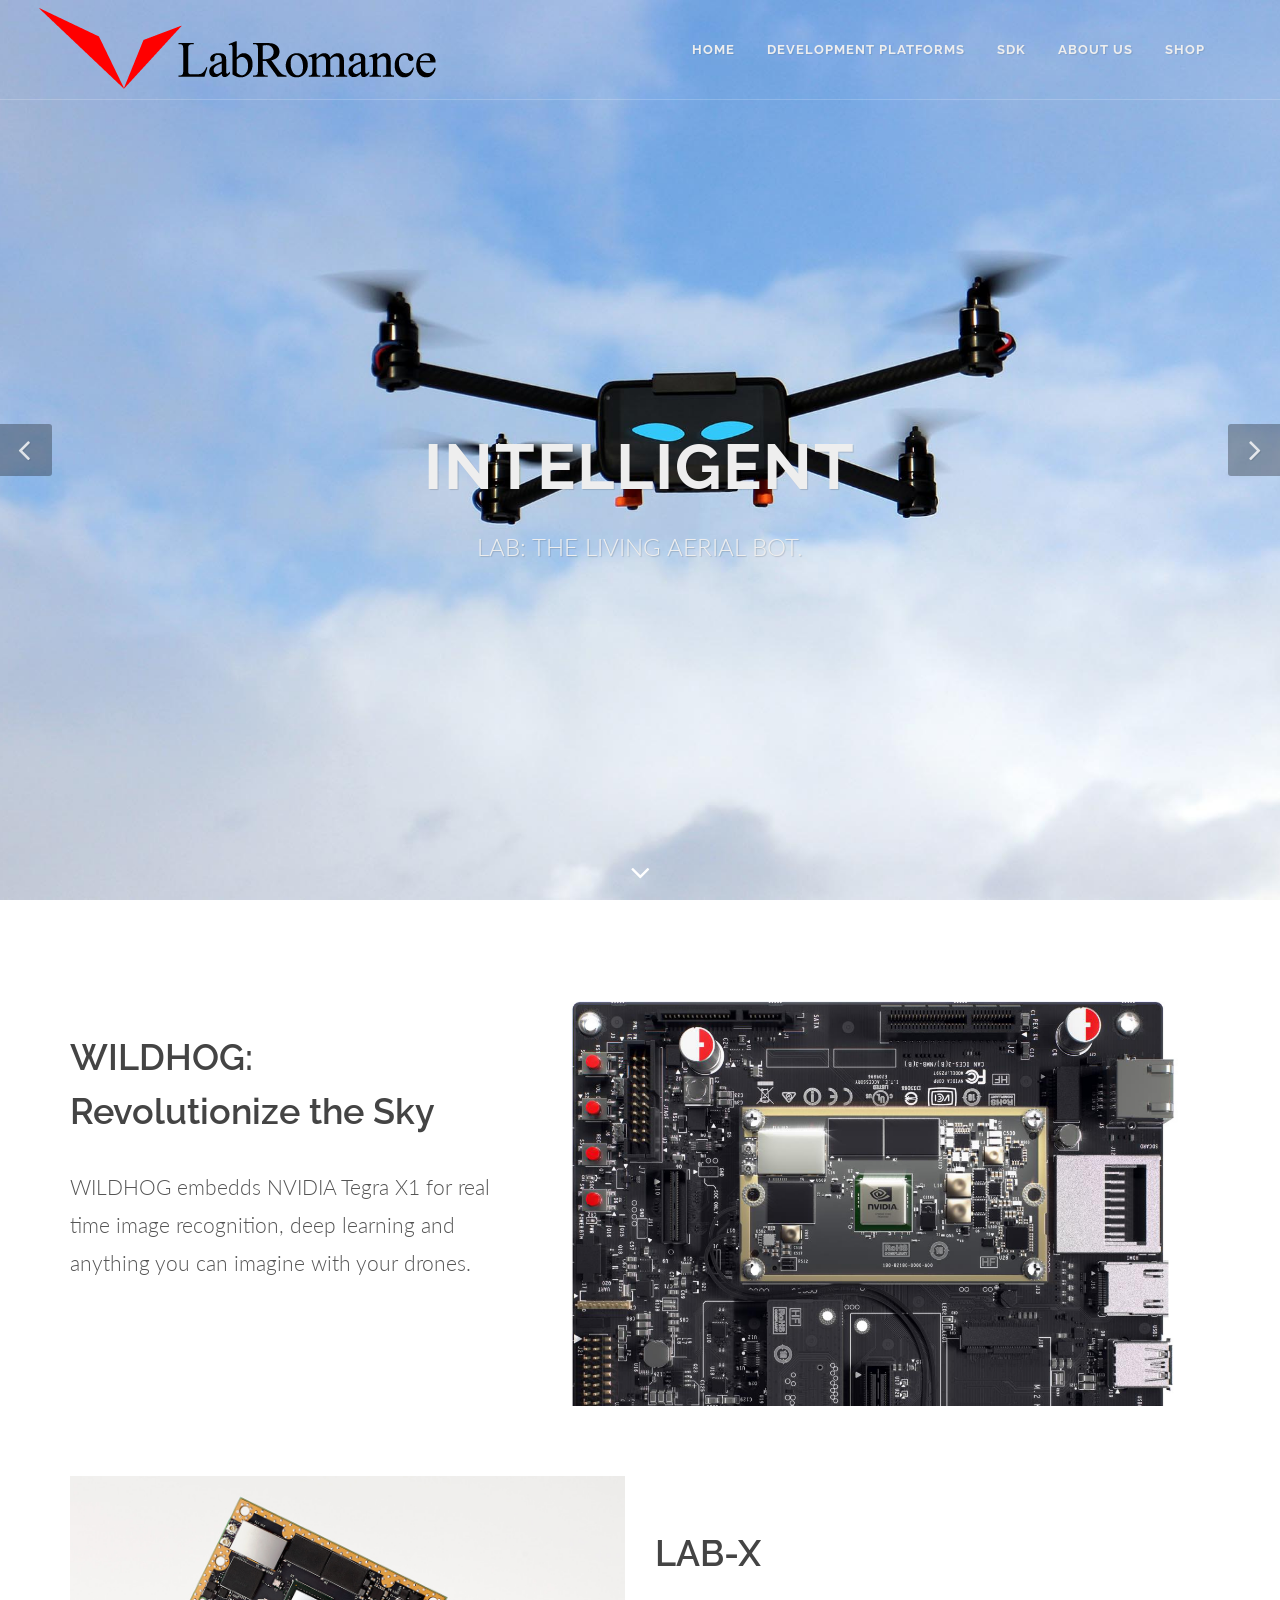
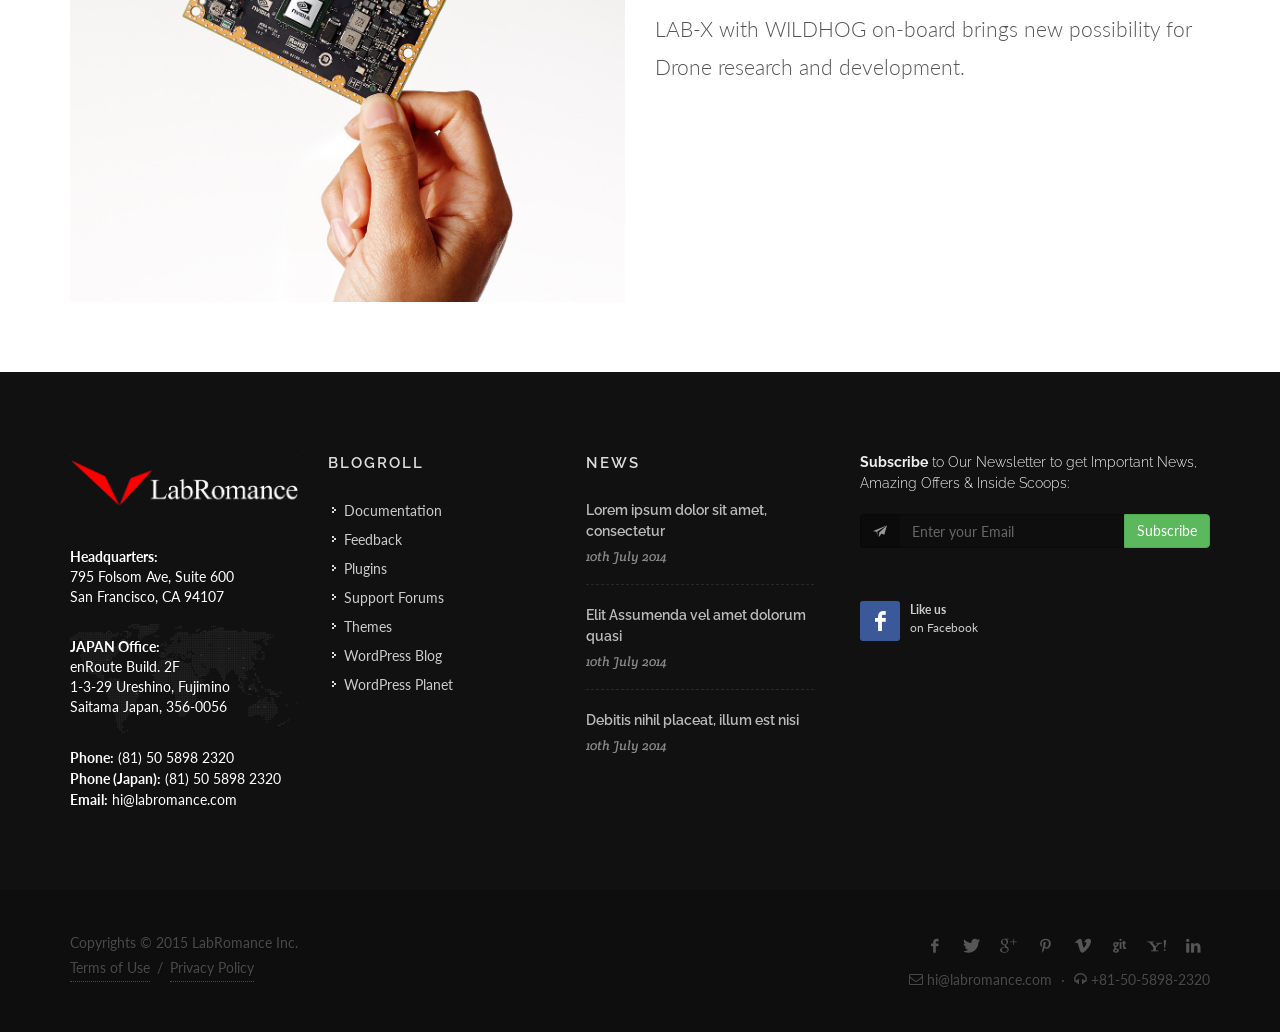
==== HTML/index.html @ 4b34b9bb "Merge pull request #4 from yankailab/master Master" ====
<!DOCTYPE html>
<html dir="ltr" lang="en-US">
<head>

	<meta http-equiv="content-type" content="text/html; charset=utf-8" />
	<meta name="author" content="LabRomance" />

	<!-- Stylesheets
	============================================= -->
	<link href="http://fonts.googleapis.com/css?family=Lato:300,400,400italic,600,700|Raleway:300,400,500,600,700|Crete+Round:400italic" rel="stylesheet" type="text/css" />
	<link rel="stylesheet" href="css/bootstrap.css" type="text/css" />
	<link rel="stylesheet" href="style.css" type="text/css" />
	<link rel="stylesheet" href="css/dark.css" type="text/css" />
	<link rel="stylesheet" href="css/font-icons.css" type="text/css" />
	<link rel="stylesheet" href="css/animate.css" type="text/css" />
	<link rel="stylesheet" href="css/magnific-popup.css" type="text/css" />

	<link rel="stylesheet" href="css/responsive.css" type="text/css" />
	<meta name="viewport" content="width=device-width, initial-scale=1" />
	<!--[if lt IE 9]>
		<script src="http://css3-mediaqueries-js.googlecode.com/svn/trunk/css3-mediaqueries.js"></script>
	<![endif]-->

	<!-- Here goes your colors.css
	============================================= -->
	<link rel="stylesheet" href="css/colors.css" type="text/css" />

	<!-- External JavaScripts
	============================================= -->
	<script type="text/javascript" src="js/jquery.js"></script>
	<script type="text/javascript" src="js/plugins.js"></script>

	<!-- Document Title
	============================================= -->
	<title>LabRomance</title>

</head>

<body class="stretched">

	<!-- Document Wrapper
	============================================= -->
	<div id="wrapper" class="clearfix">

		<!-- Header
		============================================= -->
		<header id="header" class="transparent-header full-header" data-sticky-class="not-dark">

			<div id="header-wrap">

				<div class="container clearfix">

					<div id="primary-menu-trigger"><i class="icon-reorder"></i></div>

					<!-- Logo
					============================================= -->
					<div id="logo">
						<a href="index.html" class="standard-logo" data-dark-logo="images/logo.png"><img src="images/logo.png" alt="LabRomance"></a>
						<a href="index.html" class="retina-logo" data-dark-logo="images/logo@2x.png"><img src="images/logo@2x.png" alt="LabRomance"></a>
					</div><!-- #logo end -->

					<!-- Primary Navigation
					============================================= -->
					<nav id="primary-menu" class="dark">
						<ul>
							<li class="current"><a href="index.html"><div>Home</div></a>
							</li>
							<li><a href="platform.html"><div>Development Platforms</div></a>
								<ul>
									<li><a href="wildhog.html"><div>WILDHOG</div></a>
									</li>
									<li><a href="labx.html"><div>LAB-X</div></a>
									</li>
									<li><a href="lab.html"><div>LAB</div></a>
									</li>
									<li><a href="zionpg.html"><div>Zion PG</div></a>
									</li>
								</ul>
							</li>
							<li><a href="sdk.html"><div>SDK</div></a>
							</li>
							<li><a href="about.html"><div>About us</div></a>
							</li>
							<li><a href="shop.html"><div>Shop</div></a>
							</li>							
						</ul>
					</nav><!-- #primary-menu end -->

				</div>

			</div>

		</header><!-- #header end -->

		<section id="slider" class="slider-parallax swiper_wrapper full-screen clearfix">

			<div class="swiper-container swiper-parent">
				<div class="swiper-wrapper">
					<div class="swiper-slide dark" style="background-image: url('images/img/lab.jpg');">
						<div class="container clearfix">
							<div class="slider-caption slider-caption-center">
								<h2 data-caption-animate="fadeInUp">Intelligent</h2>
								<p data-caption-animate="fadeInUp" data-caption-delay="200">LAB: THE LIVING AERIAL BOT.</p>
							</div>
						</div>
					</div>
					<div class="swiper-slide dark">
						<div class="container clearfix">
							<div class="slider-caption slider-caption-center">
								<h2 data-caption-animate="fadeInUp">Beautifully Flexible</h2>
								<p data-caption-animate="fadeInUp" data-caption-delay="200">Looks beautiful &amp; ultra-sharp on Retina Screen Displays. Powerful Layout with Responsive functionality that can be adapted to any screen size.</p>
							</div>
						</div>
						<div class="video-wrap">
							<video id="slide-video" poster="images/videos/explore.jpg" preload="auto" loop autoplay muted>
								<source src='images/videos/explore.webm' type='video/webm' />
								<source src='images/videos/explore.mp4' type='video/mp4' />
							</video>
							<div class="video-overlay" style="background-color: rgba(0,0,0,0.55);"></div>
						</div>
					</div>
					<div class="swiper-slide" style="background-image: url('images/img/agr.jpg'); background-position: center top;">
						<div class="container clearfix">
							<div class="slider-caption">
								<h2 data-caption-animate="fadeInUp">Chemical Spray Solution</h2>
								<p data-caption-animate="fadeInUp" data-caption-delay="200">Compact size professional chemical spray copters finally come.</p>
							</div>
						</div>
					</div>
				</div>
				<div id="slider-arrow-left"><i class="icon-angle-left"></i></div>
				<div id="slider-arrow-right"><i class="icon-angle-right"></i></div>
			</div>

			<script>
				jQuery(document).ready(function($){
					var swiperSlider = new Swiper('.swiper-parent',{
						paginationClickable: false,
						slidesPerView: 1,
						grabCursor: true,
						loop: true,
						onSwiperCreated: function(swiper){
							$('[data-caption-animate]').each(function(){
								var $toAnimateElement = $(this);
								var toAnimateDelay = $(this).attr('data-caption-delay');
								var toAnimateDelayTime = 0;
								if( toAnimateDelay ) { toAnimateDelayTime = Number( toAnimateDelay ) + 750; } else { toAnimateDelayTime = 750; }
								if( !$toAnimateElement.hasClass('animated') ) {
									$toAnimateElement.addClass('not-animated');
									var elementAnimation = $toAnimateElement.attr('data-caption-animate');
									setTimeout(function() {
										$toAnimateElement.removeClass('not-animated').addClass( elementAnimation + ' animated');
									}, toAnimateDelayTime);
								}
							});
							SEMICOLON.slider.swiperSliderMenu();
						},
						onSlideChangeStart: function(swiper){
							$('[data-caption-animate]').each(function(){
								var $toAnimateElement = $(this);
								var elementAnimation = $toAnimateElement.attr('data-caption-animate');
								$toAnimateElement.removeClass('animated').removeClass(elementAnimation).addClass('not-animated');
							});
							SEMICOLON.slider.swiperSliderMenu();
						},
						onSlideChangeEnd: function(swiper){
							$('#slider').find('.swiper-slide').each(function(){
								if($(this).find('video').length > 0) { $(this).find('video').get(0).pause(); }
								if($(this).find('.yt-bg-player').length > 0) { $(this).find('.yt-bg-player').pauseYTP(); }
							});
							$('#slider').find('.swiper-slide:not(".swiper-slide-active")').each(function(){
								if($(this).find('video').length > 0) {
									if($(this).find('video').get(0).currentTime != 0 ) $(this).find('video').get(0).currentTime = 0;
								}
								if($(this).find('.yt-bg-player').length > 0) {
									$(this).find('.yt-bg-player').getPlayer().seekTo( $(this).find('.yt-bg-player').attr('data-start') );
								}
							});
							if( $('#slider').find('.swiper-slide.swiper-slide-active').find('video').length > 0 ) { $('#slider').find('.swiper-slide.swiper-slide-active').find('video').get(0).play(); }
							if( $('#slider').find('.swiper-slide.swiper-slide-active').find('.yt-bg-player').length > 0 ) { $('#slider').find('.swiper-slide.swiper-slide-active').find('.yt-bg-player').playYTP(); }

							$('#slider .swiper-slide.swiper-slide-active [data-caption-animate]').each(function(){
								var $toAnimateElement = $(this);
								var toAnimateDelay = $(this).attr('data-caption-delay');
								var toAnimateDelayTime = 0;
								if( toAnimateDelay ) { toAnimateDelayTime = Number( toAnimateDelay ) + 300; } else { toAnimateDelayTime = 300; }
								if( !$toAnimateElement.hasClass('animated') ) {
									$toAnimateElement.addClass('not-animated');
									var elementAnimation = $toAnimateElement.attr('data-caption-animate');
									setTimeout(function() {
										$toAnimateElement.removeClass('not-animated').addClass( elementAnimation + ' animated');
									}, toAnimateDelayTime);
								}
							});
						}
					});

					$('#slider-arrow-left').on('click', function(e){
						e.preventDefault();
						swiperSlider.swipePrev();
					});

					$('#slider-arrow-right').on('click', function(e){
						e.preventDefault();
						swiperSlider.swipeNext();
					});
				});
			</script>

			<a href="#" data-scrollto="#content" data-offset="100" class="dark one-page-arrow"><i class="icon-angle-down infinite animated fadeInDown"></i></a>

		</section>

		<!-- Content
		============================================= -->
		<section id="content">

			<div class="content-wrap">

				<div class="container bottommargin clearfix">
					<div class="row clearfix">

						<div class="col-lg-5">
							<div class="topmargin">
								<h1>WILDHOG:</br> Revolutionize the Sky</h1>
							</div>
							<p class="lead">WILDHOG embedds NVIDIA Tegra X1 for real time image recognition, deep learning and anything you can imagine with your drones.</p>
						</div>

						<div class="col-lg-7">

							<div style="position: relative; margin-bottom: -60px;" class="ohidden" data-height-lg="426" data-height-md="567" data-height-sm="470" data-height-xs="287" data-height-xxs="183">
								<img src="images/img/JetsonTX1.jpg" style="position: absolute; top: 0; left: 0;" data-animate="fadeInUp" data-delay="10" alt="WILDHOG">
							</div>

						</div>

					</div>
				</div>


				<div class="container bottommargin clearfix">
					<div class="row topmargin-lg clearfix">
						<div class="col-lg-6">
							<div style="position: relative; margin-bottom: -60px;" class="ohidden" data-height-lg="426" data-height-md="567" data-height-sm="470" data-height-xs="287" data-height-xxs="183">
								<img src="images/img/JetsonTX1_2.jpg" style="position: absolute; top: 0; left: 0;" alt="WILDHOG">
							</div>
						</div>

						<div class="col-lg-6">
							<div class="topmargin">
								<h1>LAB-X</h1>
							</div>
							<p class="lead">LAB-X with WILDHOG on-board brings new possibility for Drone research and development.</p>
						</div>

					</div>
				</div>

				<script type="text/javascript">

					jQuery(window).load(function(){

						var $container = $('#portfolio');

						$container.isotope({
							transitionDuration: '0.65s',
							masonry: {
								columnWidth: $container.find('.portfolio-item:not(.wide)')[0]
							}
						});

						$('#page-menu a').click(function(){
							$('#page-menu li').removeClass('current');
							$(this).parent('li').addClass('current');
							var selector = $(this).attr('data-filter');
							$container.isotope({ filter: selector });
							return false;
						});

						$(window).resize(function() {
							$container.isotope('layout');
						});

					});

				</script>

			</div>

		</section><!-- #content end -->

		<!-- Footer
		============================================= -->
		<footer id="footer" class="dark">

			<div class="container">

				<!-- Footer Widgets
				============================================= -->
				<div class="footer-widgets-wrap clearfix">

					<div class="col_two_third">

						<div class="col_one_third">

							<div class="widget clearfix">

								<img src="images/logo-dark.png" alt="" class="footer-logo">

								<div style="background: url('images/world-map.png') no-repeat center center; background-size: 100%;">
									<address>
										<strong>Headquarters:</strong><br>
										795 Folsom Ave, Suite 600<br>
										San Francisco, CA 94107<br>
									</address>
									<address>
										<strong>JAPAN Office:</strong><br>
										enRoute Build. 2F<br>
										1-3-29 Ureshino, Fujimino<br>
										Saitama Japan, 356-0056<br>
									</address>
									<strong>Phone:</strong> (81) 50 5898 2320<br>
									<strong>Phone (Japan):</strong> (81) 50 5898 2320<br>
									<strong>Email:</strong> hi@labromance.com
								</div>

							</div>

						</div>

						<div class="col_one_third">

							<div class="widget widget_links clearfix">

								<h4>Blogroll</h4>

								<ul>
									<li><a href="http://codex.wordpress.org/">Documentation</a></li>
									<li><a href="http://wordpress.org/support/forum/requests-and-feedback">Feedback</a></li>
									<li><a href="http://wordpress.org/extend/plugins/">Plugins</a></li>
									<li><a href="http://wordpress.org/support/">Support Forums</a></li>
									<li><a href="http://wordpress.org/extend/themes/">Themes</a></li>
									<li><a href="http://wordpress.org/news/">WordPress Blog</a></li>
									<li><a href="http://planet.wordpress.org/">WordPress Planet</a></li>
								</ul>

							</div>

						</div>

						<div class="col_one_third col_last">

							<div class="widget clearfix">
								<h4>News</h4>

								<div id="post-list-footer">
									<div class="spost clearfix">
										<div class="entry-c">
											<div class="entry-title">
												<h4><a href="#">Lorem ipsum dolor sit amet, consectetur</a></h4>
											</div>
											<ul class="entry-meta">
												<li>10th July 2014</li>
											</ul>
										</div>
									</div>

									<div class="spost clearfix">
										<div class="entry-c">
											<div class="entry-title">
												<h4><a href="#">Elit Assumenda vel amet dolorum quasi</a></h4>
											</div>
											<ul class="entry-meta">
												<li>10th July 2014</li>
											</ul>
										</div>
									</div>

									<div class="spost clearfix">
										<div class="entry-c">
											<div class="entry-title">
												<h4><a href="#">Debitis nihil placeat, illum est nisi</a></h4>
											</div>
											<ul class="entry-meta">
												<li>10th July 2014</li>
											</ul>
										</div>
									</div>
								</div>
							</div>

						</div>

					</div>

					<div class="col_one_third col_last">

						<div class="widget subscribe-widget clearfix">
							<h5><strong>Subscribe</strong> to Our Newsletter to get Important News, Amazing Offers &amp; Inside Scoops:</h5>
							<div id="widget-subscribe-form-result" data-notify-type="success" data-notify-msg=""></div>
							<form id="widget-subscribe-form" action="include/subscribe.php" role="form" method="post" class="nobottommargin">
								<div class="input-group divcenter">
									<span class="input-group-addon"><i class="icon-email2"></i></span>
									<input type="email" id="widget-subscribe-form-email" name="widget-subscribe-form-email" class="form-control required email" placeholder="Enter your Email">
									<span class="input-group-btn">
										<button class="btn btn-success" type="submit">Subscribe</button>
									</span>
								</div>
							</form>
							<script type="text/javascript">
								jQuery("#widget-subscribe-form").validate({
									submitHandler: function(form) {
										jQuery(form).find('.input-group-addon').find('.icon-email2').removeClass('icon-email2').addClass('icon-line-loader icon-spin');
										jQuery(form).ajaxSubmit({
											target: '#widget-subscribe-form-result',
											success: function() {
												jQuery(form).find('.input-group-addon').find('.icon-line-loader').removeClass('icon-line-loader icon-spin').addClass('icon-email2');
												jQuery('#widget-subscribe-form').find('.form-control').val('');
												jQuery('#widget-subscribe-form-result').attr('data-notify-msg', jQuery('#widget-subscribe-form-result').html()).html('');
												SEMICOLON.widget.notifications(jQuery('#widget-subscribe-form-result'));
											}
										});
									}
								});
							</script>
						</div>

						<div class="widget clearfix" style="margin-bottom: -20px;">

							<div class="row">

								<div class="col-md-6 clearfix bottommargin-sm">
									<a href="#" class="social-icon si-dark si-colored si-facebook nobottommargin" style="margin-right: 10px;">
										<i class="icon-facebook"></i>
										<i class="icon-facebook"></i>
									</a>
									<a href="#"><small style="display: block; margin-top: 3px;"><strong>Like us</strong><br>on Facebook</small></a>
								</div>
								<div class="col-md-6 clearfix">
								</div>

							</div>

						</div>

					</div>

				</div><!-- .footer-widgets-wrap end -->

			</div>

			<!-- Copyrights
			============================================= -->
			<div id="copyrights">

				<div class="container clearfix">

					<div class="col_half">
						Copyrights &copy; 2015 LabRomance Inc.<br>
						<div class="copyright-links"><a href="#">Terms of Use</a> / <a href="#">Privacy Policy</a></div>
					</div>

					<div class="col_half col_last tright">
						<div class="fright clearfix">
							<a href="#" class="social-icon si-small si-borderless si-facebook">
								<i class="icon-facebook"></i>
								<i class="icon-facebook"></i>
							</a>

							<a href="#" class="social-icon si-small si-borderless si-twitter">
								<i class="icon-twitter"></i>
								<i class="icon-twitter"></i>
							</a>

							<a href="#" class="social-icon si-small si-borderless si-gplus">
								<i class="icon-gplus"></i>
								<i class="icon-gplus"></i>
							</a>

							<a href="#" class="social-icon si-small si-borderless si-pinterest">
								<i class="icon-pinterest"></i>
								<i class="icon-pinterest"></i>
							</a>

							<a href="#" class="social-icon si-small si-borderless si-vimeo">
								<i class="icon-vimeo"></i>
								<i class="icon-vimeo"></i>
							</a>

							<a href="#" class="social-icon si-small si-borderless si-github">
								<i class="icon-github"></i>
								<i class="icon-github"></i>
							</a>

							<a href="#" class="social-icon si-small si-borderless si-yahoo">
								<i class="icon-yahoo"></i>
								<i class="icon-yahoo"></i>
							</a>

							<a href="#" class="social-icon si-small si-borderless si-linkedin">
								<i class="icon-linkedin"></i>
								<i class="icon-linkedin"></i>
							</a>
						</div>

						<div class="clear"></div>

						<i class="icon-envelope2"></i> hi@labromance.com <span class="middot">&middot;</span> <i class="icon-headphones"></i> +81-50-5898-2320
					</div>

				</div>

			</div><!-- #copyrights end -->

		</footer><!-- #footer end -->

	</div><!-- #wrapper end -->

	<!-- Go To Top
	============================================= -->
	<div id="gotoTop" class="icon-angle-up"></div>

	<!-- Footer Scripts
	============================================= -->
	<script type="text/javascript" src="js/functions.js"></script>

</body>
</html>
---- HTML/style.css ----
/*-----------------------------------------------------------------------------------

	Theme Name: Canvas
	Theme URI: http://themes.semicolonweb.com/html/canvas
	Description: The Multi-Purpose Template
	Author: SemiColonWeb
	Author URI: http://themeforest.net/user/semicolonweb
	Version: 3.0

-----------------------------------------------------------------------------------*/


dl, dt, dd, ol, ul, li {
	margin: 0;
	padding: 0;
}

.clear {
	clear: both;
	display: block;
	font-size: 0px;
	height: 0px;
	line-height: 0;
	width: 100%;
	overflow:hidden;
}

::selection {
	background: #1ABC9C;
	color: #FFF;
	text-shadow: none;
}

::-moz-selection {
	background: #1ABC9C; /* Firefox */
	color: #FFF;
	text-shadow: none;
}

::-webkit-selection {
	background: #1ABC9C; /* Safari */
	color: #FFF;
	text-shadow: none;
}

:active,
:focus { outline: none !important; }


/* ----------------------------------------------------------------
	Typography
-----------------------------------------------------------------*/


body {
	line-height: 1.5;
	color: #555;
	font-family: 'Lato', sans-serif;
}

a {
	text-decoration: none !important;
	color: #1ABC9C;
}

a:hover { color: #222; }

a img { border: none; }

img { max-width: 100%; }

iframe { border: none !important; }


/* ----------------------------------------------------------------
	Basic Layout Styles
-----------------------------------------------------------------*/


h1,
h2,
h3,
h4,
h5,
h6 {
	color: #444;
	font-weight: 600;
	line-height: 1.5;
	margin: 0 0 30px 0;
	font-family: 'Raleway', sans-serif;
}

h5,
h6 { margin-bottom: 20px; }

h1 { font-size: 36px; }

h2 { font-size: 30px; }

h3 { font-size: 24px; }

h4 { font-size: 18px; }

h5 { font-size: 14px; }

h6 { font-size: 12px; }

h4 { font-weight: 600; }

h5,
h6 { font-weight: bold; }

h1 > span:not(.nocolor),
h2 > span:not(.nocolor),
h3 > span:not(.nocolor),
h4 > span:not(.nocolor),
h5 > span:not(.nocolor),
h6 > span:not(.nocolor) { color: #1ABC9C; }

p,
pre,
ul,
ol,
dl,
dd,
blockquote,
address,
table,
fieldset,
form { margin-bottom: 30px; }

small { font-family: 'Lato', sans-serif; }

.uppercase { text-transform: uppercase !important; }

.lowercase { text-transform: lowercase !important; }

.capitalize { text-transform: capitalize !important; }

.nott { text-transform: none !important; }

.tright { text-align: right !important; }

.tleft { text-align: left !important; }

.fright { float: right !important; }

.fleft { float: left !important; }

.fnone { float: none !important; }

.ohidden {
	position: relative;
	overflow: hidden !important;
}

#wrapper {
	position: relative;
	float: none;
	width: 1220px;
	margin: 0 auto;
	background-color: #FFF;
	box-shadow: 0 0 10px rgba(0,0,0,0.1);
	-moz-box-shadow: 0 0 10px rgba(0,0,0,0.1);
	-webkit-box-shadow: 0 0 10px rgba(0,0,0,0.1);
}

.line,
.double-line {
	clear: both;
	position: relative;
	width: 100%;
	margin: 60px 0;
	border-top: 1px solid #EEE;
}

.line.line-sm { margin: 30px 0; }

span.middot {
	display: inline-block;
	margin: 0 5px;
}

.double-line { border-top: 3px double #E5E5E5; }

.emptydiv {
	display: block !important;
	position: relative !important;
}

.allmargin { margin: 50px !important; }

.leftmargin { margin-left: 50px !important; }

.rightmargin { margin-right: 50px !important; }

.topmargin { margin-top: 50px !important; }

.bottommargin { margin-bottom: 50px !important; }

.clear-bottommargin { margin-bottom: -50px !important; }

.allmargin-sm { margin: 30px !important; }

.leftmargin-sm { margin-left: 30px !important; }

.rightmargin-sm { margin-right: 30px !important; }

.topmargin-sm { margin-top: 30px !important; }

.bottommargin-sm { margin-bottom: 30px !important; }

.clear-bottommargin-sm { margin-bottom: -30px !important; }

.allmargin-lg { margin: 80px !important; }

.leftmargin-lg { margin-left: 80px !important; }

.rightmargin-lg { margin-right: 80px !important; }

.topmargin-lg { margin-top: 80px !important; }

.bottommargin-lg { margin-bottom: 80px !important; }

.clear-bottommargin-lg { margin-bottom: -80px !important; }

.nomargin {margin: 0 !important; }

.noleftmargin { margin-left: 0 !important; }

.norightmargin { margin-right: 0 !important; }

.notopmargin { margin-top: 0 !important; }

.nobottommargin { margin-bottom: 0 !important; }

.header-stick { margin-top: -50px !important; }

.content-wrap .header-stick { margin-top: -80px !important; }

.footer-stick { margin-bottom: -50px !important; }

.content-wrap .footer-stick { margin-bottom: -80px !important; }

.noborder { border: none !important; }

.noleftborder { border-left: none !important; }

.norightborder { border-right: none !important; }

.notopborder { border-top: none !important; }

.nobottomborder { border-bottom: none !important; }

.noradius { -webkit-border-radius: 0 !important; -moz-border-radius: 0 !important; -ms-border-radius: 0 !important; -o-border-radius: 0 !important; border-radius: 0 !important; }

.col-padding { padding: 60px; }

.nopadding { padding: 0 !important; }

.noleftpadding { padding-left: 0 !important; }

.norightpadding { padding-right: 0 !important; }

.notoppadding { padding-top: 0 !important; }

.nobottompadding { padding-bottom: 0 !important; }

.noabsolute { position: relative !important; }

.noshadow { box-shadow: none !important; }

.hidden { display: none !important; }

.nothidden { display: block !important; }

.inline-block {
	float: none !important;
	display: inline-block !important;
}

.center { text-align: center !important; }

.divcenter {
	position: relative !important;
	float: none !important;
	margin-left: auto !important;
	margin-right: auto !important;
}

.bgcolor,
.bgcolor #header-wrap { background-color: #1ABC9C !important; }

.color { color: #1ABC9C !important; }

.border-color { border-color: #1ABC9C !important; }

.nobg { background: none !important; }

.nobgcolor { background-color: transparent !important; }

.t300 { font-weight: 300 !important; }

.t400 { font-weight: 400 !important; }

.t500 { font-weight: 500 !important; }

.t600 { font-weight: 600 !important; }

.t700 { font-weight: 700 !important; }

.ls1 { letter-spacing: 1px !important; }

.ls2 { letter-spacing: 2px !important; }

.ls3 { letter-spacing: 3px !important; }

.ls4 { letter-spacing: 4px !important; }

.ls5 { letter-spacing: 5px !important; }

.noheight { height: 0 !important; }

.nolineheight { line-height: 0 !important; }

.font-body { font-family: 'Lato', sans-serif; }

.font-primary { font-family: 'Raleway', sans-serif; }

.font-secondary { font-family: 'Crete Round', serif; }

.bgicon {
	display: block;
	position: absolute;
	bottom: -60px;
	right: -50px;
	font-size: 210px;
	color: rgba(0,0,0,0.1);
}

.imagescale {
	display: block;
	overflow: hidden;
}

.imagescale img {
	-webkit-transform: scale(1.1);
	transform: scale(1.1);
	-webkit-transition: all 1s ease;
	transition: all 1s ease;
}

.imagescale:hover img {
	-webkit-transform: scale(1);
	transform: scale(1);
}

.grayscale {
	filter: brightness(80%) grayscale(1) contrast(90%);
	-webkit-filter: brightness(80%) grayscale(1) contrast(90%);
	-moz-filter: brightness(80%) grayscale(1) contrast(90%);
	-o-filter: brightness(80%) grayscale(1) contrast(90%);
	-ms-filter: brightness(80%) grayscale(1) contrast(90%);
	transition: 1s filter ease;
    -webkit-transition: 1s -webkit-filter ease;
    -moz-transition: 1s -moz-filter ease;
    -ms-transition: 1s -ms-filter ease;
    -o-transition: 1s -o-filter ease;
}

.grayscale:hover {
	filter: brightness(100%) grayscale(0);
	-webkit-filter: brightness(100%) grayscale(0);
	-moz-filter: brightness(100%) grayscale(0);
	-o-filter: brightness(100%) grayscale(0);
	-ms-filter: brightness(100%) grayscale(0);
}

/* MOVING BG -  TESTIMONIALS */
.bganimate {
	-webkit-animation:BgAnimated 30s infinite linear;
	 -moz-animation:BgAnimated 30s infinite linear;
		-ms-animation:BgAnimated 30s infinite linear;
		 -o-animation:BgAnimated 30s infinite linear;
			animation:BgAnimated 30s infinite linear;
}
 @-webkit-keyframes BgAnimated {
	from  {background-position:0 0;}
	to    {background-position:0 400px;}
	}
 @-moz-keyframes BgAnimated {
	from  {background-position:0 0;}
	to    {background-position:0 400px;}
	}
 @-ms-keyframes BgAnimated {
	from  {background-position:0 0;}
	to    {background-position:0 400px;}
	}
 @-o-keyframes BgAnimated {
	from  {background-position:0 0;}
	to    {background-position:0 400px;}
	}
 @keyframes BgAnimated {
	from  {background-position:0 0;}
	to    {background-position:0 400px;}
	}


.input-block-level {
	display: block;
	width: 100% !important;
	min-height: 30px;
	-webkit-box-sizing: border-box;
	-moz-box-sizing: border-box;
	box-sizing: border-box;
}

.vertical-middle {
	height: auto !important;
	left: 0;
}

.magnific-max-width .mfp-content { max-width: 800px; }


/* ----------------------------------------------------------------
	Sections
-----------------------------------------------------------------*/


.section {
	position: relative;
	margin: 60px 0;
	padding: 60px 0;
	background-color: #F9F9F9;
	overflow: hidden;
}

.parallax {
	background-color: transparent;
	background-attachment: fixed;
	background-position: 50% 0;
	background-repeat: no-repeat;
	overflow: hidden;
}

.mobile-parallax,
.video-placeholder {
	background-size: cover !important;
	background-attachment: scroll !important;
	background-position: center center;
}

.section .container { z-index: 2; }

.section .container + .video-wrap { z-index: 1; }

.revealer-image {
	position: relative;
	bottom: -100px;
	transition: bottom .3s ease-in-out;
	-webkit-transition: bottom .3s ease-in-out;
	-o-transition: bottom .3s ease-in-out;
}

.section:hover .revealer-image { bottom: -50px; }


/* ----------------------------------------------------------------
	Columns & Grids
-----------------------------------------------------------------*/


.postcontent { width: 860px; }
.postcontent.bothsidebar { width: 580px; }
.sidebar { width: 240px; }
.col_full { width: 100%; }
.col_half { width: 48%; }
.col_one_third { width: 30.63%; }
.col_two_third { width: 65.33%; }
.col_one_fourth { width: 22%; }
.col_three_fourth { width: 74%; }
.col_one_fifth { width: 16.8%; }
.col_two_fifth { width: 37.6%; }
.col_three_fifth { width: 58.4%; }
.col_four_fifth { width: 79.2%; }
.col_one_sixth { width: 13.33%; }
.col_five_sixth { width: 82.67%; }
body.stretched .container-fullwidth {
	position: relative;
	padding: 0 60px;
	width: 100%;
}

.postcontent,
.sidebar,
.col_full,
.col_half,
.col_one_third,
.col_two_third,
.col_three_fourth,
.col_one_fourth,
.col_one_fifth,
.col_two_fifth,
.col_three_fifth,
.col_four_fifth,
.col_one_sixth,
.col_five_sixth {
	display: block;
	position: relative;
	margin-right: 4%;
	margin-bottom: 50px;
	float: left;
}

.postcontent,
.sidebar { margin-right: 40px; }

.col_full {
	clear: both;
	float: none;
	margin-right: 0;
}

.postcontent.col_last,
.sidebar.col_last { float: right; }

.col_last {
	margin-right: 0 !important;
	clear: right;
}


/* ----------------------------------------------------------------
	Flex Slider
-----------------------------------------------------------------*/


.fslider,
.fslider .flexslider,
.fslider .slider-wrap,
.fslider .slide,
.fslider .slide > a,
.fslider .slide > img,
.fslider .slide > a > img {
	position: relative;
	display: block;
	width: 100%;
	height: auto;
	overflow: hidden;
	-webkit-backface-visibility: hidden;
}

.fslider { min-height: 32px; }


.flex-container a:active,
.flexslider a:active,
.flex-container a:focus,
.flexslider a:focus  { outline: none; border: none; }
.slider-wrap,
.flex-control-nav,
.flex-direction-nav {margin: 0; padding: 0; list-style: none; border: none;}

.flexslider {position: relative;margin: 0; padding: 0;}
.flexslider .slider-wrap > .slide {display: none; -webkit-backface-visibility: hidden;}
.flexslider .slider-wrap img {width: 100%; display: block;}
.flex-pauseplay span {text-transform: capitalize;}

.slider-wrap:after {content: "."; display: block; clear: both; visibility: hidden; line-height: 0; height: 0;}
html[xmlns] .slider-wrap {display: block;}
* html .slider-wrap {height: 1%;}

.no-js .slider-wrap > .slide:first-child {display: block;}

.flex-viewport {
	max-height: 2000px;
	-webkit-transition: all 1s ease;
	-o-transition: all 1s ease;
	transition: all 1s ease;
}

.flex-control-nav {
	position: absolute;
	z-index: 10;
	text-align: center;
	top: 14px;
	right: 10px;
	margin: 0;
}

.flex-control-nav li {
	float: left;
	display: block;
	margin: 0 3px;
	width: 10px;
	height: 10px;
}

.flex-control-nav li a {
	display: block;
	cursor: pointer;
	text-indent: -9999px;
	width: 10px !important;
	height: 10px !important;
	border: 1px solid #FFF;
	border-radius: 50%;
	transition: all .3s ease-in-out;
	-webkit-transition: all .3s ease-in-out;
	-o-transition: all .3s ease-in-out;
}

.flex-control-nav li:hover a,
.flex-control-nav li a.flex-active { background-color: #FFF; }


/* ----------------------------------------------------------------
	Swiper Slider
-----------------------------------------------------------------*/


.swiper-container {
	margin:0 auto;
	position:relative;
	overflow:hidden;
	-webkit-backface-visibility:hidden;
	-moz-backface-visibility:hidden;
	-ms-backface-visibility:hidden;
	-o-backface-visibility:hidden;
	backface-visibility:hidden;
	/* Fix of Webkit flickering */
	z-index:1;
}

.swiper-wrapper {
	position:relative;
	width:100%;
	-webkit-transition-property:-webkit-transform, left, top;
	-webkit-transition-duration:0s;
	-webkit-transform:translate3d(0px,0,0);
	-webkit-transition-timing-function:ease;

	-o-transition-property:-o-transform, left, top;
	-o-transition-duration:0s;
	-o-transform:translate3d(0px,0,0);
	-o-transition-timing-function:ease;
	-o-transform:translate(0px,0px);

	transition-property:transform, left, top;
	transition-duration:0s;
	transform:translate3d(0px,0,0);
	transition-timing-function:ease;

	-webkit-box-sizing: content-box;
	-moz-box-sizing: content-box;
	box-sizing: content-box;
}

.swiper-free-mode > .swiper-wrapper {
	-webkit-transition-timing-function: ease-out;
	-o-transition-timing-function: ease-out;
	transition-timing-function: ease-out;
	margin: 0 auto;
}

.swiper-slide { float: left; }

/* IE10 Windows Phone 8 Fixes */
.swiper-wp8-horizontal { -ms-touch-action: pan-y; }
.swiper-wp8-vertical { -ms-touch-action: pan-x; }


/* ----------------------------------------------------------------
	Top Bar
-----------------------------------------------------------------*/


#top-bar {
	position: relative;
	border-bottom: 1px solid #EEE;
	height: 45px;
	line-height: 44px;
	font-size: 13px;
}


#top-bar .col_half { width: auto; }


/* ----------------------------------------------------------------
	Top Links
-----------------------------------------------------------------*/


.top-links {
	position: relative;
	float: left;
}

.top-links ul {
	margin: 0;
	list-style: none;
}

.top-links ul li {
	float: left;
	position: relative;
	height: 44px;
	border-left: 1px solid #EEE;
}

.top-links ul li:first-child,
.top-links ul ul li { border-left: 0 !important; }

.top-links li > a {
	display: block;
	padding: 0 12px;
	font-size: 12px;
	font-weight: 600;
	text-transform: uppercase;
	height: 44px;
	color: #666;
}

.top-links li i {
	position: relative;
	top: 1px;
}

.top-links li i.icon-angle-down { margin: 0 0 0 2px !important; }

.top-links li i:first-child { margin-right: 2px; }

.top-links li.full-icon i {
	top: 2px;
	font-size: 14px;
	margin: 0;
}

.top-links li:hover { background-color: #EEE; }

.top-links ul ul,
.top-links ul div.top-link-section {
	display: none;
	pointer-events: none;
	position: absolute;
	z-index: 210;
	line-height: 1.5;
	background: #FFF;
	border: 0;
	top: 44px;
	left: 0;
	width: 140px;
	margin: 0;
	border-top: 1px solid #1ABC9C;
	border-bottom: 1px solid #EEE;
	box-shadow: 0 0 5px -1px rgba(0,0,0,0.2);
	-moz-box-shadow: 0 0 5px -1px rgba(0,0,0,0.2);
	-webkit-box-shadow: 0 0 5px -1px rgba(0,0,0,0.2);
}

.top-links li:hover ul,
.top-links li:hover div.top-link-section { pointer-events: auto; }

.top-links ul ul li {
	float: none;
	height: 36px;
	border-top: 1px solid #F5F5F5;
	border-left: 1px solid #EEE;
}

.top-links ul ul li:hover { background-color: #F9F9F9; }

.top-links ul ul li:first-child {
	border-top: none !important;
	border-left: 1px solid #EEE;
}

.top-links ul ul a {
	height: 36px;
	line-height: 36px;
	font-size: 12px;
}

.top-links ul ul img {
	display: inline-block;
	position: relative;
	top: -1px;
	width: 16px;
	height: 16px;
	margin-right: 4px;
}

.top-links ul ul.top-demo-lang img {
	top: 4px;
	width: 16px;
	height: 16px;
}

.top-links ul div.top-link-section {
	padding: 25px;
	left: 0;
	width: 280px;
}

.fright .top-links ul div.top-link-section,
.top-links.fright ul div.top-link-section {
	left: auto;
	right: 0;
}


/* ----------------------------------------------------------------
	Top Social
-----------------------------------------------------------------*/

#top-social,
#top-social ul { margin: 0; }

#top-social li,
#top-social li a,
#top-social li .ts-icon,
#top-social li .ts-text {
	display: block;
	position: relative;
	float: left;
	width: auto;
	overflow: hidden;
	height: 44px;
	line-height: 44px;
}

#top-social li { border-left: 1px solid #EEE; }

#top-social li:first-child { border-left: 0 !important; }

#top-social li a {
	float: none;
	width: 40px;
	font-weight: bold;
	color: #666;
	-webkit-transition: color .3s ease-in-out, background-color .3s ease-in-out, width .3s ease-in-out;
	-o-transition: color .3s ease-in-out, background-color .3s ease-in-out, width .3s ease-in-out;
	transition: color .3s ease-in-out, background-color .3s ease-in-out, width .3s ease-in-out;
}

#top-social li a:hover {
	color: #FFF !important;
	text-shadow: 1px 1px 1px rgba(0,0,0,0.2);
}

#top-social li .ts-icon {
	width: 40px;
	text-align: center;
	font-size: 14px;
}


/* ----------------------------------------------------------------
	Top Login
-----------------------------------------------------------------*/

#top-login { margin-bottom: 0; }

#top-login .checkbox { margin-bottom: 10px; }

#top-login .form-control { position: relative; }

#top-login .form-control:focus { border-color: #CCC; }

#top-login .input-group#top-login-username { margin-bottom: -1px; }

#top-login #top-login-username input,
#top-login #top-login-username .input-group-addon {
	border-bottom-right-radius: 0;
	border-bottom-left-radius: 0;
}

#top-login .input-group#top-login-password { margin-bottom: 10px; }

#top-login #top-login-password input,
#top-login #top-login-password .input-group-addon {
	border-top-left-radius: 0;
	border-top-right-radius: 0;
}


/* ----------------------------------------------------------------
	Header
-----------------------------------------------------------------*/


#header {
	position: relative;
	background-color: #FFF;
	border-bottom: 1px solid #F5F5F5;
}

#header .container { position: relative; }

#header.transparent-header {
	background: transparent;
	border-bottom: none;
	z-index: 199;
}

#header.semi-transparent { background-color: rgba(255,255,255,0.8); }

#header.transparent-header.floating-header { margin-top: 60px; }

#header.transparent-header.floating-header .container {
	width: 1220px;
	background-color: #FFF;
	padding: 0 40px;
	border-radius: 2px;
}

#header.transparent-header.floating-header.sticky-header .container {
	width: 1170px;
	padding: 0 15px;
}

#header.transparent-header + #slider,
#header.transparent-header + #page-title.page-title-parallax,
#header.transparent-header + #google-map,
#slider + #header.transparent-header {
	top: -100px;
	margin-bottom: -100px;
}

#header.transparent-header.floating-header + #slider,
#header.transparent-header.floating-header + #google-map {
	top: -160px;
	margin-bottom: -160px;
}

#header.transparent-header + #page-title.page-title-parallax .container {
	z-index: 5;
	padding-top: 100px;
}

#header.full-header { border-bottom-color: #EEE; }

body.stretched #header.full-header .container {
	width: 100%;
	padding: 0 30px;
}

#header.transparent-header.full-header #header-wrap { border-bottom: 1px solid rgba(0,0,0,0.1); }

#slider + #header.transparent-header.full-header #header-wrap {
	border-top: 1px solid rgba(0,0,0,0.1);
	border-bottom: none;
}


/* ----------------------------------------------------------------
	Logo
-----------------------------------------------------------------*/


#logo {
	position: relative;
	float: left;
	font-family: 'Raleway', sans-serif;
	font-size: 36px;
	line-height: 100%;
	margin-right: 40px;
}

#header.full-header #logo {
	padding-right: 30px;
	margin-right: 30px;
/*	border-right: 1px solid #EEE;*/
}

#header.transparent-header.full-header #logo { border-right-color: rgba(0,0,0,0.1); }

#logo a {
	display: block;
	color: #000;
}

#logo img {
	display: block;
	max-width: 100%;
}

#logo a.standard-logo { display: block; }

#logo a.retina-logo { display: none; }


/* ----------------------------------------------------------------
	Header Right Area
-----------------------------------------------------------------*/


.header-extras {
	float: right;
	margin: 30px 0 0;
}

.header-extras li {
	float: left;
	margin-left: 20px;
	height: 40px;
	overflow: hidden;
	list-style: none;
}

.header-extras li i { margin-top: 3px !important; }

.header-extras li:first-child { margin-left: 0; }

.header-extras li .he-text {
	float: left;
	padding-left: 10px;
	font-weight: bold;
	font-size: 14px;
	line-height: 1.43;
}

.header-extras li .he-text span {
	display: block;
	font-weight: 400;
	color: #1ABC9C;
}


/* ----------------------------------------------------------------
	Primary Menu
-----------------------------------------------------------------*/


#primary-menu {
	float: right;
	height: 100px;
}

#header.full-header #primary-menu > ul {
	float: left;
	padding-right: 15px;
	margin-right: 15px;
/*	border-right: 1px solid #EEE;*/
}

#header.transparent-header.full-header #primary-menu > ul { border-right-color: rgba(0,0,0,0.1); }

#primary-menu-trigger,
#page-submenu-trigger {
	opacity: 0;
	pointer-events: none;
	cursor: pointer;
	font-size: 15px;
	position: absolute;
	top: 50%;
	margin-top: -25px;
	width: 50px;
	height: 50px;
	line-height: 50px;
	text-align: center;
	-webkit-transition: opacity .1s ease;
	-o-transition: opacity .1s ease;
	transition: opacity .1s ease;
}

#primary-menu ul {
	list-style: none;
	height: 100px;
	margin: 0;
}

#primary-menu > ul { float: left; }

#primary-menu ul li {
	position: relative;
	float: left;
	margin-left: 2px;
}

#primary-menu ul li.mega-menu { position: inherit; }

#primary-menu ul li:first-child { margin-left: 0; }

#primary-menu ul li a {
	display: block;
	height: 100px;
	line-height: 100px;
	padding: 0 15px;
	color: #000;
	font-weight: bold;
	font-size: 13px;
	letter-spacing: 1px;
	text-transform: uppercase;
	font-family: 'Raleway', sans-serif;
	-webkit-transition: height .1s ease, line-height .1s ease, margin .1s ease, padding .1s ease;
	-o-transition: height .1s ease, line-height .1s ease, margin .1s ease, padding .1s ease;
	transition: height .1s ease, line-height .1s ease, margin .1s ease, padding .1s ease;
}

#primary-menu ul li span { display: none; }

#primary-menu ul li i {
	position: relative;
	font-size: 14px !important;
	top: 1px;
	line-height: 99px;
	width: 14px;
	text-align: center;
	margin-right: 6px;
	-webkit-transition: line-height .1s ease;
	-o-transition: line-height .1s ease;
	transition: line-height .1s ease;
}

#primary-menu > ul > li:hover a,
#primary-menu > ul > li.current a { color: #1ABC9C; }

#primary-menu > ul > li.sub-menu > a > div { }

#primary-menu ul ul,
#primary-menu ul li .mega-menu-content {
	display: none;
	position: absolute;
	width: 220px;
	background-color: #FFF;
	box-shadow: 0px 13px 42px 11px rgba(0, 0, 0, 0.05);
	border: 1px solid #EEE;
	border-top: 2px solid #1ABC9C;
	height: auto;
	z-index: 199;
	top: 100px;
	left: 0;
	margin: 0;
}

#primary-menu ul ul ul {
	top: -2px !important;
	left: 218px;
}

#primary-menu ul ul.menu-pos-invert,
#primary-menu ul li .mega-menu-content.menu-pos-invert {
	left: auto;
	right: 0;
}

#primary-menu ul ul ul.menu-pos-invert { right: 218px; }

#primary-menu ul ul li {
	float: none;
	margin: 0;
}

#primary-menu ul ul li:first-child { border-top: 0; }

#primary-menu ul ul a {
	font-size: 12px;
	font-weight: 600;
	height: auto !important;
	line-height: 22px !important;
	color: #666 !important;
	padding-top: 10px !important;
	padding-bottom: 10px !important;
	border: 0 !important;
	letter-spacing: 0;
	font-family: 'Lato', sans-serif;
	-webkit-transition: all .2s ease-in-out;
	-o-transition: all .2s ease-in-out;
	transition: all .2s ease-in-out;
}

#primary-menu ul ul li:hover > a {
	background-color: #F9F9F9;
	padding-left: 18px;
	color: #1ABC9C !important;
}

#primary-menu ul ul i { line-height: inherit; }

#primary-menu ul ul > li.sub-menu > a,
#primary-menu ul ul > li.sub-menu:hover > a {
	background-image: url("images/icons/submenu.png");
	background-position: right center;
	background-repeat: no-repeat;
}


/* ----------------------------------------------------------------
	Mega Menu
-----------------------------------------------------------------*/


#primary-menu ul li .mega-menu-content,
#primary-menu ul li.mega-menu-small .mega-menu-content { width: 400px; }

#primary-menu ul li.mega-menu .mega-menu-content,
.floating-header.sticky-header #primary-menu ul li.mega-menu .mega-menu-content {
	margin: 0 15px;
	width: 1140px;
	top: 100px;
}

.floating-header #primary-menu ul li.mega-menu .mega-menu-content {
	margin: 0;
	width: 1220px;
}

body.stretched .container-fullwidth #primary-menu ul li.mega-menu .mega-menu-content { margin: 0 60px; }

body.stretched #header.full-header #primary-menu ul li.mega-menu .mega-menu-content { margin: 0 30px; }

#primary-menu ul li.mega-menu .mega-menu-content.style-2 { padding: 0 10px; }

#primary-menu ul li .mega-menu-content ul {
	display: block;
	position: relative;
	top: 0;
	min-width: inherit;
}

#primary-menu ul li .mega-menu-content > ul { float: left; }

#primary-menu ul li .mega-menu-content ul:not(.megamenu-dropdown) {
	display: block !important;
	opacity: 1 !important;
	top: 0;
	left: 0;
}

#primary-menu ul li .mega-menu-content.col-2 > ul,
#primary-menu ul li .mega-menu-content.col-3 > ul,
#primary-menu ul li .mega-menu-content.col-4 > ul,
#primary-menu ul li .mega-menu-content.col-5 > ul {
	width: 50%;
	margin: 0;
	border-left: 1px solid #F2F2F2;
}

#primary-menu ul li .mega-menu-content.col-3 > ul { width: 33.33%; }

#primary-menu ul li .mega-menu-content.col-4 > ul { width: 25%; }

#primary-menu ul li .mega-menu-content.col-5 > ul { width: 20%; }

#primary-menu ul li .mega-menu-content > ul:first-child { border-left: 0; }

#primary-menu ul li .mega-menu-content ul a {
	height: 42px;
	line-height: 42px;
}

#primary-menu ul li .mega-menu-content ul {
	width: 100%;
	border: 0;
	box-shadow: none;
	background-color: transparent;
}

#primary-menu ul li .mega-menu-content.style-2 > ul { padding: 30px 20px; }

#primary-menu ul li .mega-menu-content.style-2 > ul > li.mega-menu-title { margin-top: 20px; }

#primary-menu ul li .mega-menu-content.style-2 > ul > li.mega-menu-title:first-child { margin-top: 0; }

#primary-menu ul li .mega-menu-content.style-2 > ul > li.mega-menu-title > a {
	font-size: 13px;
	font-weight: bold;
	font-family: 'Raleway', sans-serif;
	letter-spacing: 1px;
	text-transform: uppercase !important;
	margin-bottom: 15px;
	color: #444 !important;
	padding: 0 !important;
	height: auto !important;
	line-height: 1.3 !important;
}

#primary-menu ul li .mega-menu-content.style-2 > ul > li.mega-menu-title:hover > a {
	background-color: transparent;
	font-weight: bold;
	padding: 0;
	color: #444 !important;
}

#primary-menu ul li .mega-menu-content.style-2 > ul > li.mega-menu-title > a:hover { color: #1ABC9C !important; }

#primary-menu ul ul i { line-height: inherit; }

#primary-menu ul li .mega-menu-content.style-2 > ul > li.mega-menu-title.sub-menu > a,
#primary-menu ul li .mega-menu-content.style-2 > ul > li.mega-menu-title.sub-menu:hover > a { background: none; }

#primary-menu ul li .mega-menu-content.style-2 li { border: 0; }

#primary-menu ul li .mega-menu-content.style-2 ul a {
	padding-left: 5px;
	height: auto !important;
	padding-top: 7px !important;
	padding-bottom: 7px !important;
	line-height: 22px !important;
}

#primary-menu ul li .mega-menu-content.style-2 ul a:hover { padding-left: 12px; }


/* Primary Menu - Style 2
-----------------------------------------------------------------*/

#primary-menu.style-2 {
	float: none;
	max-width: none;
	border-top: 1px solid #F5F5F5;
}

#primary-menu.style-2 > div > ul { float: left; }

#primary-menu.style-2,
#primary-menu.style-2 > div > ul,
#primary-menu.style-2 > div > ul > li > a { height: 60px; }

#logo + #primary-menu.style-2 {
	height: 100px;
	border-top: 0;
}

#primary-menu.style-2 > div > ul > li > a { line-height: 60px; }

#primary-menu.style-2 > div > ul > li > a i { line-height: 59px; }

#primary-menu.style-2 ul ul,
#primary-menu.style-2 ul li .mega-menu-content { top: 60px; }

#logo + #primary-menu.style-2 > ul > li > ul,
#logo + #primary-menu.style-2 ul li .mega-menu-content { top: 100px; }

#primary-menu.style-2 > div #top-search,
#primary-menu.style-2 > div #top-cart,
#primary-menu.style-2 > div #side-panel-trigger {
	margin-top: 20px;
	margin-bottom: 20px;
}

#primary-menu > div > ul > li:hover a,
#primary-menu > div > ul > li.current a { color: #1ABC9C; }

body:not(.device-sm):not(.device-xs):not(.device-xxs) #primary-menu.style-2.center > ul,
body:not(.device-sm):not(.device-xs):not(.device-xxs) #primary-menu.style-2.center > div {
	float: none;
	display: inline-block !important;
	width: auto;
	text-align: left;
}


/* Primary Menu - Style 3
-----------------------------------------------------------------*/

#primary-menu.style-3 > ul > li > a {
	height: 44px;
	line-height: 44px;
	margin: 28px 0;
	border-radius: 2px;
}

#primary-menu.style-3 > ul > li > a i { line-height: 43px; }

#primary-menu.style-3 > ul > li:hover > a {
	color: #444;
	background-color: #F5F5F5;
}

#primary-menu.style-3 > ul > li.current > a {
	color: #FFF;
	text-shadow: 1px 1px 1px rgba(0,0,0,0.2);
	background-color: #1ABC9C;
}


/* Primary Menu - Style 4
-----------------------------------------------------------------*/

#primary-menu.style-4 > ul > li > a {
	height: 44px;
	line-height: 42px;
	margin: 28px 0;
	border-radius: 2px;
	border: 1px solid transparent;
}

#primary-menu.style-4 > ul > li > a i { line-height: 41px; }

#primary-menu.style-4 > ul > li:hover > a,
#primary-menu.style-4 > ul > li.current > a { border-color: #1ABC9C; }


/* Primary Menu - Style 5
-----------------------------------------------------------------*/

#primary-menu.style-5 > ul {
	padding-right: 10px;
	margin-right: 5px;
	border-right: 1px solid #EEE;
}

#primary-menu.style-5 > ul > li { margin-left: 15px; }

#primary-menu.style-5 > ul > li:first-child { margin-left: 0; }

#primary-menu.style-5 > ul > li > a { line-height: 1; }

#primary-menu.style-5 > ul > li > a > div {
	padding: 25px 0;
	line-height: 1;
}

#primary-menu.style-5 > ul > li > a i {
	display: block;
	width: auto;
	top: 0;
	margin: 0 0 8px;
	font-size: 28px !important;
	line-height: 1;
	text-align: center;
}


/* Primary Menu - Style 6
-----------------------------------------------------------------*/

#primary-menu.style-6 > ul > li > a { position: relative; }

#primary-menu.style-6 > ul > li > a:after,
#primary-menu.style-6 > ul > li.current > a:after {
	content: '';
	position: absolute;
	top: 0;
	left: 0;
	height: 2px;
	width: 0;
	border-top: 2px solid #1ABC9C;
	-webkit-transition: width .3s ease;
	-o-transition: width .3s ease;
	transition: width .3s ease;
}

#primary-menu.style-6 > ul > li.current > a:after,
#primary-menu.style-6 > ul > li:hover > a:after { width: 100%; }


/* Primary Menu - Sub Title
-----------------------------------------------------------------*/

#primary-menu.sub-title > ul > li,
#primary-menu.sub-title.style-2 > div > ul > li {
	background: url("images/icons/menu-divider.png") no-repeat right center;
	margin-left: 1px;
}

#primary-menu.sub-title ul li:first-child {
	padding-left: 0;
	margin-left: 0;
}

#primary-menu.sub-title ul li a {
	height: auto;
	line-height: 14px;
	padding: 27px 20px 32px;
	text-transform: uppercase;
	border-top: 5px solid transparent;
}

#primary-menu.sub-title ul li span {
	display: block;
	margin-top: 10px;
	line-height: 12px;
	font-size: 11px;
	font-weight: 400;
	color: #888;
	text-transform: capitalize;
}

#primary-menu.sub-title ul li i { line-height: 13px; }

#primary-menu.sub-title > ul > li:hover > a,
#primary-menu.sub-title > ul > li.current > a,
#primary-menu.sub-title > div > ul > li:hover > a,
#primary-menu.sub-title > div > ul > li.current > a {
	background-color: #1ABC9C;
	color: #FFF;
	text-shadow: 1px 1px 1px rgba(0,0,0,0.2);
	border-top-color: rgba(0,0,0,0.1);
}

#primary-menu.sub-title > ul > li:hover span,
#primary-menu.sub-title > ul > li.current span,
#primary-menu.sub-title.style-2 > div > ul > li:hover span,
#primary-menu.sub-title.style-2 > div > ul > li.current span { color: #EEE; }

#primary-menu.sub-title.style-2 ul ul span { display: none; }


/* Primary Menu - Style 2 with Sub Title
-----------------------------------------------------------------*/

#primary-menu.sub-title.style-2 > div > ul > li { background-position: left center; }

#primary-menu.sub-title.style-2,
#primary-menu.sub-title.style-2 > div > ul,
#primary-menu.sub-title.style-2 > div > ul > li > a { height: 80px; }

#primary-menu.sub-title.style-2 div ul ul,
#primary-menu.sub-title.style-2 ul li .mega-menu-content { top: 80px; }

#primary-menu.sub-title.style-2 ul li .mega-menu-content ul { top: 0; }

#primary-menu.sub-title.style-2 > div #top-search,
#primary-menu.sub-title.style-2 > div #top-cart,
#primary-menu.sub-title.style-2 > div #side-panel-trigger {
	float: right;
	margin-top: 30px;
	margin-bottom: 30px;
}

#primary-menu.sub-title.style-2 div ul li:first-child,
#primary-menu.sub-title.style-2 > div > ul > li:hover + li,
#primary-menu.sub-title.style-2 > div > ul > li.current + li { background-image: none; }

#primary-menu.sub-title.style-2 > div > ul > li > a {
	height: auto;
	line-height: 14px;
	padding: 17px 20px 22px;
}


/* Primary Menu - Overlay Menu
-----------------------------------------------------------------*/


@media (min-width: 992px) {

.overlay-menu:not(.top-search-open) #primary-menu-trigger {
	opacity: 1;
	pointer-events: auto;
	left: auto;
	right: 75px;
	width: 20px;
	height: 20px;
	line-height: 20px;
	margin-top: -10px;
}

.overlay-menu:not(.top-search-open) .full-header #primary-menu-trigger { right: 90px; }

.overlay-menu #primary-menu > #overlay-menu-close {
	opacity: 0;
	pointer-events: none;
	position: fixed;
	top: 25px;
	left: auto;
	right: 25px;
	width: 48px;
	height: 48px;
	line-height: 48px;
	font-size: 24px;
	text-align: center;
	color: #444;
	z-index: 300;
	-webkit-transform: translateY(-80px);
	-ms-transform: translateY(-80px);
	-o-transform: translateY(-80px);
	transform: translateY(-80px);
	-webkit-transition: opacity .4s ease, transform .45s .15s ease;
	-o-transition: opacity .4s ease, transform .45s .15s ease;
	transition: opacity .4s ease, transform .45s .15s ease;
}

.overlay-menu #primary-menu > ul {
	opacity: 0 !important;
	pointer-events: none;
	position: fixed;
	left: 0;
	top: 0;
	width: 100%;
	height: 100% !important;
	z-index: 299;
	background: rgba(255,255,255,0.95);
	-webkit-transition: opacity .7s ease;
	-o-transition: opacity .7s ease;
	transition: opacity .7s ease;
}

.overlay-menu #primary-menu > ul.show {
	opacity: 1 !important;
	display: inherit !important;
	pointer-events: auto;
}

.overlay-menu #primary-menu > ul.show ~ #overlay-menu-close {
	opacity: 1;
	-webkit-transition: opacity .7s .4s ease, transform .45s .15s ease;
	-o-transition: opacity .7s .4s ease, transform .45s .15s ease;
	transition: opacity .7s .4s ease, transform .45s .15s ease;
	-webkit-transform: translateY(0);
	-ms-transform: translateY(0);
	-o-transform: translateY(0);
	transform: translateY(0);
	pointer-events: auto;
}

.overlay-menu #primary-menu > ul > li {
	float: none;
	text-align: center;
	max-width: 400px;
	margin: 0 auto;
}

.overlay-menu #primary-menu > ul > li > a {
	height: 60px !important;
	line-height: 60px !important;
	font-size: 24px;
	letter-spacing: 2px;
	text-transform: none;
	opacity: 0;
	-webkit-transform: translateY(-80px);
	-ms-transform: translateY(-80px);
	-o-transform: translateY(-80px);
	transform: translateY(-80px);
	-webkit-transition: opacity .7s .15s ease, transform .45s .15s ease, color .2s linear;
	-o-transition: opacity .7s .15s ease, transform .45s .15s ease, color .2s linear;
	transition: opacity .7s .15s ease, transform .45s .15s ease, color .2s linear;
}

.overlay-menu #primary-menu > ul.show > li > a {
	opacity: 1;
	-webkit-transform: translateY(0);
	-ms-transform: translateY(0);
	-o-transform: translateY(0);
	transform: translateY(0);
}

}


/* ----------------------------------------------------------------
	Top Search
-----------------------------------------------------------------*/


#top-search,
#top-cart,
#side-panel-trigger {
	float: right;
	margin: 40px 0 40px 15px;
}

#top-cart { position: relative; }

#top-search a,
#top-cart a,
#side-panel-trigger a {
	display: block;
	position: relative;
	width: 14px;
	height: 14px;
	font-size: 14px;
	line-height: 20px;
	text-align: center;
	color: #333;
	-webkit-transition: color .3s ease-in-out;
	-o-transition: color .3s ease-in-out;
	transition: color .3s ease-in-out;
}

#top-search a { z-index: 11; }

#top-search a i {
	position: absolute;
	top: 0;
	left: 0;
	-webkit-transition: opacity .3s ease;
	-o-transition: opacity .3s ease;
	transition: opacity .3s ease;
}

body.top-search-open #top-search a i.icon-search3,
#top-search a i.icon-line-cross { opacity: 0; }

body.top-search-open #top-search a i.icon-line-cross {
	opacity: 1;
	z-index: 11;
	font-size: 16px;
}

#top-cart a:hover { color: #1ABC9C; }

#top-search form {
	opacity: 0;
	z-index: -2;
	position: absolute;
	width: 100% !important;
	height: 100% !important;
	padding: 0 15px;
	margin: 0;
	top: 0;
	left: 0;
	-webkit-transition: opacity .3s ease-in-out;
	-o-transition: opacity .3s ease-in-out;
	transition: opacity .3s ease-in-out;
}

body.top-search-open #top-search form {
	opacity: 1;
	z-index: 10;
}

#top-search form input {
	box-shadow: none !important;
	pointer-events: none;
	border-radius: 0;
	border: 0;
	outline: 0 !important;
	font-size: 32px;
	padding: 10px 80px 10px 0;
	height: 100%;
	background-color: transparent;
	color: #333;
	font-weight: 700;
	margin-top: 0 !important;
	font-family: 'Raleway', sans-serif;
	letter-spacing: 2px;
}

body:not(.device-sm):not(.device-xs):not(.device-xxs) #header.full-header #top-search form input { padding-left: 40px; }

body:not(.device-sm):not(.device-xs):not(.device-xxs) .container-fullwidth #top-search form input { padding-left: 60px; }

body.top-search-open #top-search form input { pointer-events: auto; }

body:not(.device-sm):not(.device-xs):not(.device-xxs) #header.transparent-header:not(.sticky-header):not(.full-header):not(.floating-header) #top-search form input { border-bottom: 2px solid rgba(0,0,0,0.1); }

#top-search form input::-moz-placeholder {
	color: #555;
	opacity: 1;
	text-transform: uppercase;
}
#top-search form input:-ms-input-placeholder {
	color: #555;
	text-transform: uppercase;
}
#top-search form input::-webkit-input-placeholder {
	color: #555;
	text-transform: uppercase;
}

#primary-menu .container #top-search form input,
.sticky-header #top-search form input { border: none !important; }


/* ----------------------------------------------------------------
	Top Cart
-----------------------------------------------------------------*/


#top-cart { margin-right: 0; }

#top-cart > a > span {
	display: block;
	position: absolute;
	top: -7px;
	left: auto;
	right: -14px;
	font-size: 10px;
	color: #FFF;
	text-shadow: 1px 1px 1px rgba(0,0,0,0.2);
	width: 16px;
	height: 16px;
	line-height: 16px;
	text-align: center;
	background-color: #1ABC9C;
	border-radius: 50%;
}

#top-cart .top-cart-content {
	opacity: 0;
	z-index: -2;
	position: absolute;
	width: 280px;
	background-color: #FFF;
	box-shadow: 0px 20px 50px 10px rgba(0, 0, 0, 0.05);
	border: 1px solid #EEE;
	border-top: 2px solid #1ABC9C;
	top: 60px;
	right: -15px;
	left: auto;
	margin: -10000px 0 0;
	-webkit-transition: opacity .5s ease, top .4s ease;
	-o-transition: opacity .5s ease, top .4s ease;
	transition: opacity .5s ease, top .4s ease;
}

.style-2 .container #top-cart .top-cart-content { top: 40px; }

.style-2.sub-title .container #top-cart .top-cart-content { top: 50px; }

#top-cart.top-cart-open .top-cart-content {
	opacity: 1;
	z-index: 11;
	margin-top: 0;
}

.top-cart-title {
	padding: 12px 15px;
	border-bottom: 1px solid #EEE;
}

.top-cart-title h4 {
	margin-bottom: 0;
	font-size: 15px;
	font-weight: bold;
	text-transform: uppercase;
	letter-spacing: 1px;
}

.top-cart-items { padding: 15px; }

.top-cart-item {
	padding-top: 15px;
	margin-top: 15px;
	border-top: 1px solid #F5F5F5;
}

.top-cart-item:first-child {
	padding-top: 0;
	margin-top: 0;
	border-top: 0;
}

.top-cart-item-image {
	float: left;
	margin-right: 15px;
	width: 48px !important;
	height: 48px !important;
	border: 2px solid #EEE;
	-webkit-transition: border-color .2s linear;
	-o-transition: border-color .2s linear;
	transition: border-color .2s linear;
}

.top-cart-item-image a,
.top-cart-item-image img {
	display: block;
	width: 44px !important;
	height: 44px !important;
}

.top-cart-item-image:hover { border-color: #1ABC9C; }

.top-cart-item-desc {
	position: relative;
	overflow: hidden;
}

.top-cart-item-desc a {
	text-align: left !important;
	font-size: 13px !important;
	width: auto !important;
	height: auto !important;
	font-weight: 600;
}

.top-cart-item-desc a:hover { color: #1ABC9C !important; }

.top-cart-item-desc span.top-cart-item-price {
	display: block;
	line-height: 20px;
	font-size: 12px !important;
	color: #999;
}

.top-cart-item-desc span.top-cart-item-quantity {
	display: block;
	position: absolute;
	font-size: 12px !important;
	right: 0;
	top: 2px;
	color: #444;
}

.top-cart-action {
	padding: 15px;
	border-top: 1px solid #EEE;
}

.top-cart-action span.top-checkout-price {
	font-size: 20px;
	color: #1ABC9C;
}


/* ----------------------------------------------------------------
	Sticky Header
-----------------------------------------------------------------*/

#header,
#header-wrap,
#logo img,
#primary-menu:not(.style-2),
#primary-menu:not(.style-2) > ul {
	height: 100px;
	-webkit-transition: height .4s ease, opacity .3s ease;
	-o-transition: height .4s ease, opacity .3s ease;
	transition: height .4s ease, opacity .3s ease;
}

#header.sticky-style-2 { height: 161px; }

#header.sticky-style-3 { height: 181px; }

#header.sticky-style-2 #header-wrap,
#header.sticky-style-3 #header-wrap { height: 60px; }

#primary-menu > ul > li > ul,
#primary-menu > ul > li > .mega-menu-content,
#primary-menu > ul > li.mega-menu > .mega-menu-content {
	-webkit-transition: top .4s ease;
	-o-transition: top .4s ease;
	transition: top .4s ease;
}

#top-search,
#top-cart {
	-webkit-transition: margin .4s ease, opacity .3s ease;
	-o-transition: margin .4s ease, opacity .3s ease;
	transition: margin .4s ease, opacity .3s ease;
}

body:not(.top-search-open) #header-wrap #logo,
body:not(.top-search-open) #primary-menu > ul,
body:not(.top-search-open) #primary-menu > .container > ul,
body:not(.top-search-open) #top-cart,
body:not(.top-search-open) #side-panel-trigger {
	opacity: 1;
	-webkit-transition: height .4s ease, margin .4s ease, opacity .2s .2s ease;
	-o-transition: height .4s ease, margin .4s ease, opacity .2s .2s ease;
	transition: height .4s ease, margin .4s ease, opacity .2s .2s ease;
}

body.top-search-open #header-wrap #logo,
body.top-search-open #primary-menu > ul,
body.top-search-open #primary-menu > .container > ul,
body.top-search-open #top-cart,
body.top-search-open #side-panel-trigger { opacity: 0; }

#header.sticky-header.semi-transparent { background-color: transparent; }

#header-wrap { position: relative; }

#header.sticky-header #header-wrap {
	z-index: 199;
	position: fixed;
	top: 0;
	left: 0;
	width: 100%;
	background-color: #FFF;
	box-shadow: 0 0 10px rgba(0,0,0,0.1);
	-webkit-backface-visibility: hidden;
}

#header.semi-transparent.sticky-header #header-wrap { background-color: rgba(255,255,255,0.8) }

#header.sticky-header:not(.static-sticky),
#header.sticky-header:not(.static-sticky) #header-wrap,
#header.sticky-header:not(.static-sticky):not(.sticky-style-2) #logo img,
#header.sticky-header:not(.static-sticky) #primary-menu,
#header.sticky-header:not(.static-sticky) #primary-menu > ul,
#header.sticky-header:not(.static-sticky) #primary-menu > ul > li > a { height: 60px; }

#header.sticky-header:not(.static-sticky).sticky-style-2 { height: 161px; }

#header.sticky-header:not(.static-sticky) #primary-menu > ul > li > a { line-height: 60px; }

#header.sticky-header:not(.static-sticky) #primary-menu > ul > li > a i { line-height: 59px; }

#header.sticky-header:not(.static-sticky) #primary-menu > ul > li > ul,
#header.sticky-header:not(.static-sticky) #primary-menu > ul > li > .mega-menu-content,
#header.sticky-header:not(.static-sticky) #primary-menu > ul > li.mega-menu > .mega-menu-content { top: 60px; }

#header.sticky-header:not(.static-sticky) #top-search,
#header.sticky-header:not(.static-sticky) #top-cart,
#header.sticky-header:not(.static-sticky) #side-panel-trigger {
	margin-top: 20px !important;
	margin-bottom: 20px !important;
}

#header.sticky-header:not(.static-sticky) #top-cart .top-cart-content { top: 40px; }

#header.sticky-header.sticky-style-2 #primary-menu { border-top: 0; }

/* Primary Menu - Style 3
-----------------------------------------------------------------*/

#header.sticky-header:not(.static-sticky) #primary-menu.style-3 > ul > li > a {
	margin: 0;
	border-radius: 0;
}

/* Primary Menu - Style 4
-----------------------------------------------------------------*/

#header.sticky-header:not(.static-sticky) #primary-menu.style-4 > ul > li > a {
	height: 36px;
	line-height: 34px;
	margin: 12px 0;
}

#header.sticky-header:not(.static-sticky) #primary-menu.style-4 > ul > li > a i { line-height: 33px; }

/* Primary Menu - Style 5
-----------------------------------------------------------------*/

#header.sticky-header:not(.static-sticky) #primary-menu.style-5 > ul > li { margin-left: 2px; }

#header.sticky-header:not(.static-sticky) #primary-menu.style-5 > ul > li:first-child { margin-left: 0; }

#header.sticky-header:not(.static-sticky) #primary-menu.style-5 > ul > li > a { line-height: 60px; }

#header.sticky-header:not(.static-sticky) #primary-menu.style-5 > ul > li > a > div {
	padding: 0;
	line-height: 60px;
}

#header.sticky-header:not(.static-sticky) #primary-menu.style-5 > ul > li > a i {
	display: inline-block;
	width: 14px;
	top: 1px;
	margin: 0 5px 0 0;
	font-size: 14px !important;
	line-height: 59px;
}

/* Primary Menu - Sub Title
-----------------------------------------------------------------*/

#header.sticky-header:not(.static-sticky) #primary-menu.sub-title > ul > li,
#header.sticky-header:not(.static-sticky) #primary-menu.sub-title.style-2 > div > ul > li {
	background: none !important;
	margin-left: 2px;
}

#header.sticky-header:not(.static-sticky) #primary-menu.sub-title > ul > li:first-child,
#header.sticky-header:not(.static-sticky) #primary-menu.sub-title.style-2 > div > ul > li:first-child { margin-left: 0; }

#header.sticky-header:not(.static-sticky) #primary-menu.sub-title > ul > li > a {
	height: 60px;
	line-height: 60px;
	padding: 0 15px;
	text-transform: none;
	font-size: 14px;
	border-top: 0;
}

#header.sticky-header:not(.static-sticky) #primary-menu.sub-title ul li span { display: none; }

#header.sticky-header:not(.static-sticky) #primary-menu.sub-title > ul > li > a i { line-height: 59px; }

#header.sticky-header:not(.static-sticky) #primary-menu.sub-title > div > ul > li > ul,
#header.sticky-header:not(.static-sticky) #primary-menu.sub-title > div > ul > li > .mega-menu-content,
#header.sticky-header:not(.static-sticky) #primary-menu.sub-title > div > ul > li.mega-menu > .mega-menu-content { top: 58px; }


/* ----------------------------------------------------------------
	Page Menu
-----------------------------------------------------------------*/

#page-menu,
#page-menu-wrap {
	position: relative;
	height: 44px;
	line-height: 44px;
	text-shadow: 1px 1px 1px rgba(0,0,0,0.1);
}

#page-menu-wrap { background-color: #1ABC9C; }

#page-menu.sticky-page-menu #page-menu-wrap {
	position: fixed;
	z-index: 99;
	top: 60px;
	left: 0;
	width: 100%;
	box-shadow: 0 0 15px rgba(0,0,0,0.3);
	-webkit-backface-visibility: hidden;
}

#header.no-sticky ~ #page-menu.sticky-page-menu #page-menu-wrap { top: 0; }

#page-submenu-trigger {
	top: 0;
	margin-top: 0;
	left: auto;
	right: 15px;
	width: 40px;
	height: 44px;
	line-height: 44px;
}

#page-menu .menu-title {
	float: left;
	color: #FFF;
	font-size: 20px;
	font-weight: 300;
}

#page-menu .menu-title span { font-weight: 600; }

#page-menu nav {
	position: relative;
	float: right;
}

#page-menu nav ul {
	margin-bottom: 0;
	height: 44px;
}

#page-menu nav li {
	position: relative;
	float: left;
	list-style: none;
}

#page-menu nav li a {
	display: block;
	height: 28px;
	line-height: 28px;
	margin: 8px 4px;
	padding: 0 14px;
	color: #FFF;
	font-size: 14px;
	border-radius: 14px;
}

body:not(.device-touch) #page-menu nav li a {
	-webkit-transition: all .2s ease-in-out;
	-o-transition: all .2s ease-in-out;
	transition: all .2s ease-in-out;
}

#page-menu nav li:hover a,
#page-menu nav li.current a { background-color: rgba(0,0,0,0.15); }


/* Page Menu - Dots Style
-----------------------------------------------------------------*/

#page-menu.dots-menu,
#page-menu.dots-menu #page-menu-wrap {
	position: fixed;
	z-index: 99;
	top: 50%;
	left: auto;
	right: 20px;
	width: 24px;
	height: auto;
	line-height: 1.5;
	background-color: transparent;
	text-shadow: none;
}

#page-menu.dots-menu #page-menu-wrap {
	position: relative;
	box-shadow: none;
}

#page-menu.dots-menu .menu-title { display: none; }

#page-menu.dots-menu nav {
	float: none;
	width: 24px;
}

#page-menu.dots-menu nav ul { height: auto; }

#page-menu.dots-menu nav ul li {
	float: none;
	width: 14px;
	height: 14px;
	margin: 10px 6px;
}

#page-menu.dots-menu nav li a {
	position: relative;
	width: 10px;
	height: 10px;
	line-height: 1.5;
	padding: 0;
	margin: 0 2px;
	background-color: rgba(0,0,0,0.4);
	border-radius: 50%;
	color: #777;
}

#page-menu.dots-menu nav li a:hover { background-color: rgba(0,0,0,0.7) }

#page-menu.dots-menu nav li.current a { background-color: #1ABC9C; }

#page-menu.dots-menu nav li .dots-menu-caption {
	position: absolute;
	width: auto;
	top: -11px;
	right: 25px;
	background-color: #1ABC9C;
	color: #FFF;
	padding: 5px 14px;
	white-space: nowrap;
	pointer-events: none;
	text-shadow: 1px 1px 1px rgba(0,0,0,0.15);
	border-radius: 2px;
	opacity: 0;
}

body:not(.device-touch) #page-menu.dots-menu nav li .dots-menu-caption {
	-webkit-transition: all .2s ease-in-out;
	-o-transition: all .2s ease-in-out;
	transition: all .2s ease-in-out;
}

#page-menu.dots-menu nav li .dots-menu-caption:after {
	position: absolute;
	content: '';
	top: 50%;
	margin-top: -6px;
	left: auto;
	right: -5px;
	width: 0;
	height: 0;
	border-top: 7px solid transparent;
	border-bottom: 7px solid transparent;
	border-left: 6px solid #1ABC9C;
}

#page-menu.dots-menu nav li a:hover + .dots-menu-caption {
	opacity: 1;
	right: 30px;
}


/* ----------------------------------------------------------------
	One Page
-----------------------------------------------------------------*/

.one-page-arrow {
	position: absolute;
	z-index: 3;
	bottom: 20px;
	left: 50%;
	margin-left: -16px;
	width: 32px;
	height: 32px;
	font-size: 32px;
	text-align: center;
	color: #222;
}


/* ----------------------------------------------------------------
	Side Header
-----------------------------------------------------------------*/

@media (min-width: 992px) {


.side-header #header {
	position: fixed;
	top: 0;
	left: 0;
	z-index: 10;
	width: 260px;
	height: 100%;
	background-color: #FFF;
	border: none;
	border-right: 1px solid #EEE;
	overflow: hidden;
	box-shadow: 0 0 15px rgba(0, 0, 0, 0.065);
}

.side-header #header-wrap {
	width: 300px;
	height: 100%;
	overflow: auto;
	padding-right: 40px;
}

.side-header #header .container {
	width: 260px !important;
	padding: 0 30px !important;
	margin: 0 !important;
}

.side-header #logo {
	float: none;
	margin: 60px 0 40px;
}

.side-header #logo img { height: auto !important; }

.side-header #logo:not(.nobottomborder):after,
.side-header #primary-menu:not(.nobottomborder):after {
	display: block;
	content: '';
	width: 20%;
	border-bottom: 1px solid #E5E5E5;
}

.side-header .center #logo:after { margin: 0 auto; }

.side-header #primary-menu { margin-bottom: 30px; }

.side-header #primary-menu:not(.nobottomborder):after { margin-top: 40px; }

.side-header #primary-menu,
.side-header #primary-menu ul {
	float: none;
	height: auto;
}

.side-header #primary-menu ul li {
	float: none;
	margin: 15px 0 0;
}

.side-header #primary-menu ul li:first-child { margin-top: 0; }

.side-header #primary-menu ul li a {
	height: 25px;
	line-height: 25px;
	padding: 0;
	text-transform: uppercase;
}

.side-header #primary-menu ul li i { line-height: 24px; }

.side-header #primary-menu ul ul {
	position: relative;
	width: 100%;
	background-color: transparent;
	box-shadow: none;
	border: none;
	height: auto;
	z-index: 1;
	top: 0;
	left: 0;
	margin: 5px 0;
	padding-left: 12px;
}

.side-header #primary-menu ul ul ul {
	top: 0 !important;
	left: 0;
}

.side-header #primary-menu ul ul.menu-pos-invert {
	left: 0;
	right: auto;
}

.side-header #primary-menu ul ul ul.menu-pos-invert { right: auto; }

.side-header #primary-menu ul ul li {
	margin: 0;
	border: 0;
}

.side-header #primary-menu ul ul li:first-child { border-top: 0; }

.side-header #primary-menu ul ul a {
	font-size: 12px;
	height: auto !important;
	line-height: 24px !important;
	padding: 2px 0 !important;
}

.side-header #primary-menu ul ul li:hover > a {
	background-color: transparent !important;
	color: #444 !important;
}

.side-header #primary-menu ul > li.sub-menu > a,
.side-header #primary-menu ul > li.sub-menu:hover > a { background-image: none !important; }

.side-header #primary-menu ul > li.sub-menu > a:after {
	position: absolute;
	content: '\e7a5';
	top: 1px;
	right: 0;
	-webkit-transition: transform .2s linear;
	-o-transition: transform .2s linear;
	transition: transform .2s linear;
}

.side-header #primary-menu ul > li.sub-menu:hover > a:after {
	filter: progid:DXImageTransform.Microsoft.BasicImage(rotation=1);
	-webkit-transform: rotate(90deg);
	-moz-transform: rotate(90deg);
	-ms-transform: rotate(90deg);
	-o-transform: rotate(90deg);
	transform: rotate(90deg);
}

.side-header:not(.open-header) #wrapper {
	margin: 0 0 0 260px !important;
	width: auto !important;
}

.side-header:not(.open-header) #wrapper .container {
	width: auto;
	margin: 0 40px;
}


/* Side Header - Push Header
-----------------------------------------------------------------*/

.side-header.open-header.push-wrapper { overflow-x: hidden; }

.side-header.open-header #header { left: -260px; }

.side-header.open-header.side-header-open #header { left: 0; }

.side-header.open-header #wrapper { left: 0; }

.side-header.open-header.push-wrapper.side-header-open #wrapper { left: 260px; }

#header-trigger { display: none; }

.side-header.open-header #header-trigger {
	display: block;
	position: fixed;
	cursor: pointer;
	top: 20px;
	left: 20px;
	z-index: 11;
	font-size: 16px;
	width: 32px;
	height: 32px;
	line-height: 32px;
	background-color: #FFF;
	text-align: center;
	border-radius: 2px;
}

.side-header.open-header.side-header-open #header-trigger { left: 280px; }

.side-header.open-header #header-trigger i:nth-child(1),
.side-header.open-header.side-header-open #header-trigger i:nth-child(2) { display: block; }

.side-header.open-header.side-header-open #header-trigger i:nth-child(1),
.side-header.open-header #header-trigger i:nth-child(2) { display: none; }


.side-header.open-header #header,
.side-header.open-header #header-trigger,
.side-header.open-header.push-wrapper #wrapper {
	-webkit-transition: left .4s ease;
	-o-transition: left .4s ease;
	transition: left .4s ease;
}


/* Side Header - Right Aligned
-----------------------------------------------------------------*/

.side-header.side-header-right #header {
	left: auto;
	right: 0;
	border: none;
	border-left: 1px solid #EEE;
}

.side-header.side-header-right:not(.open-header) #wrapper { margin: 0 260px 0 0 !important; }

.side-header.side-header-right.open-header #header {
	left: auto;
	right: -260px;
}

.side-header.side-header-right.open-header.side-header-open #header {
	left: auto;
	right: 0;
}

.side-header.side-header-right.open-header.push-wrapper.side-header-open #wrapper { left: -260px; }

.side-header.side-header-right.open-header #header-trigger {
	left: auto;
	right: 20px;
}

.side-header.side-header-right.open-header.side-header-open #header-trigger {
	left: auto;
	right: 280px;
}

.side-header.side-header-right.open-header #header,
.side-header.side-header-right.open-header #header-trigger {
	-webkit-transition: right .4s ease;
	-o-transition: right .4s ease;
	transition: right .4s ease;
}


}


/* ----------------------------------------------------------------
	Side Push Panel
-----------------------------------------------------------------*/

body.side-push-panel { overflow-x: hidden; }

#side-panel {
	position: fixed;
	top: 0;
	right: -300px;
	z-index: 399;
	width: 300px;
	height: 100%;
	background-color: #F5F5F5;
	overflow: hidden;
	-webkit-backface-visibility: hidden;
}

body.side-panel-left #side-panel {
	left: -300px;
	right: auto;
}

body.side-push-panel.stretched #wrapper,
body.side-push-panel.stretched #header.sticky-header .container { right: 0; }

body.side-panel-left.side-push-panel.stretched #wrapper,
body.side-panel-left.side-push-panel.stretched #header.sticky-header .container {
	left: 0;
	right: auto;
}

#side-panel .side-panel-wrap {
	position: absolute;
	top: 0;
	left: 0;
	bottom: 0;
	width: 330px;
	height: 100%;
	overflow: auto;
	padding: 50px 70px 50px 40px;
}

body.device-touch #side-panel .side-panel-wrap { overflow-y: scroll; }

#side-panel .widget {
	margin-top: 40px;
	padding-top: 40px;
	width: 220px;
	border-top: 1px solid #E5E5E5;
}

#side-panel .widget:first-child {
	padding-top: 0;
	border-top: 0;
	margin: 0;
}

body.side-panel-open #side-panel { right: 0; }

body.side-panel-left.side-panel-open #side-panel {
	left: 0;
	right: auto;
}

body.side-push-panel.side-panel-open.stretched #wrapper,
body.side-push-panel.side-panel-open.stretched #header.sticky-header .container { right: 300px; }

body.side-panel-left.side-push-panel.side-panel-open.stretched #wrapper,
body.side-panel-left.side-push-panel.side-panel-open.stretched #header.sticky-header .container {
	left: 300px;
	right: auto;
}

#side-panel-trigger {
	display: block;
	cursor: pointer;
	z-index: 11;
	margin-right: 5px;
}

#side-panel-trigger-close a { display: none; }

#side-panel,
body.side-push-panel.stretched #wrapper,
body.side-push-panel.stretched #header .container {
	-webkit-transition: right .4s ease;
	-o-transition: right .4s ease;
	transition: right .4s ease;
}

body.side-panel-left #side-panel,
body.side-panel-left.side-push-panel.stretched #wrapper,
body.side-panel-left.side-push-panel.stretched #header .container {
	-webkit-transition: left .4s ease;
	-o-transition: left .4s ease;
	transition: left .4s ease;
}

.body-overlay {
	opacity: 0;
	position: fixed;
	top: 0;
	left: 0;
	width: 100%;
	height: 100%;
	background-color: rgba(0,0,0,0.6);
	z-index: -1;
	pointer-events: none;
	-webkit-backface-visibility: hidden;
	-webkit-transition: opacity .3s ease;
	-o-transition: opacity .3s ease;
	transition: opacity .3s ease;
}

body.side-panel-open .body-overlay {
	opacity: 1;
	z-index: 298;
	pointer-events: auto;
}

body.side-panel-open:not(.device-xxs):not(.device-xs):not(.device-sm) .body-overlay:hover { cursor: url('images/icons/close.png') 15 15, default; }


/* ----------------------------------------------------------------
	Slider
-----------------------------------------------------------------*/


#slider {
	position: relative;
	width: 100%;
	overflow: hidden;
}

.slider-parallax,
.slider-parallax .swiper-container {
	visibility: visible;
	-webkit-transform: translate(0,0);
	-ms-transform: translate(0,0);
	-o-transform: translate(0,0);
	transform: translate(0,0);
	-webkit-backface-visibility: hidden;
}


/* Boxed Slider
-----------------------------------------------------------------*/

.boxed-slider { padding-top: 40px; }


/* Flex Slider - Thumbs
-----------------------------------------------------------------*/

.fslider[data-animation="fade"] .flexslider { height: auto !important; }

.flex-control-nav.flex-control-thumbs {
	position: relative;
	top: 0;
	left: 0;
	right: 0;
	margin: 2px -2px -2px 0;
	height: 75px;
}

.flex-control-nav.flex-control-thumbs li { margin: 0 2px 2px 0; }

.flex-control-nav.flex-control-thumbs li img {
	cursor: pointer;
	text-indent: -9999px;
	border: 0;
	border-radius: 0;
	margin: 0;
	opacity: 0.5;
	-webkit-transition: all .3s ease-in-out;
	-o-transition: all .3s ease-in-out;
	transition: all .3s ease-in-out;
}

.flex-control-nav.flex-control-thumbs li,
.flex-control-nav.flex-control-thumbs li img {
	display: block;
	width: 100px !important;
	height: 75px !important;
}

.flex-control-nav.flex-control-thumbs li:hover img,
.flex-control-nav.flex-control-thumbs li img.flex-active {
	border-width: 0;
	opacity: 1;
}


/* Flex Thumbs - Flexible
-----------------------------------------------------------------*/

.fslider.flex-thumb-grid .flex-control-nav.flex-control-thumbs {
	margin: 2px -2px -2px 0;
	height: auto;
}

.fslider.flex-thumb-grid .flex-control-nav.flex-control-thumbs li {
	width: 25% !important;
	height: auto !important;
	margin: 0;
	padding: 0 2px 2px 0;
}

.fslider.flex-thumb-grid.grid-3 .flex-control-nav.flex-control-thumbs li { width: 33.30% !important; }
.fslider.flex-thumb-grid.grid-5 .flex-control-nav.flex-control-thumbs li { width: 20% !important; }
.fslider.flex-thumb-grid.grid-6 .flex-control-nav.flex-control-thumbs li { width: 16.66% !important; }
.fslider.flex-thumb-grid.grid-8 .flex-control-nav.flex-control-thumbs li { width: 12.5% !important; }
.fslider.flex-thumb-grid.grid-10 .flex-control-nav.flex-control-thumbs li { width: 10% !important; }
.fslider.flex-thumb-grid.grid-12 .flex-control-nav.flex-control-thumbs li { width: 8.33% !important; }

.fslider.flex-thumb-grid .flex-control-nav.flex-control-thumbs li img {
	width: 100% !important;
	height: auto !important;
}


/* Swiper Slider
-----------------------------------------------------------------*/

.swiper_wrapper {
	width: 100%;
	height: 500px;
	overflow: hidden;
}

.full-screen .swiper_wrapper { height: auto; }

.swiper_wrapper .swiper-container {
	position: relative;
	width:100%;
	height:100%;
	margin: 0;
	background: url('images/pattern2.png') repeat;
}

.swiper_wrapper .swiper-slide {
	position: relative;
	margin: 0;
	background-position: center center;
	background-repeat: no-repeat;
	background-size: cover;
	overflow: hidden;
}

.swiper-slide [data-caption-animate] { -webkit-backface-visibility: hidden; }

.swiper-slide .video-wrap,
.section .video-wrap,
.swiper-slide .yt-bg-player,
.section .yt-bg-player {
	position: absolute;
	width: 100%;
	height: 100%;
	z-index: -1;
	top: 0;
	left: 0;
}

#slider .container {
	position: relative;
	height: 100%;
}

#slider.canvas-slider .swiper-slide img { width: 100%; }

#slider.canvas-slider a {
	display: block;
	height: 100%;
}


/* Revolution Slider
-----------------------------------------------------------------*/

.boxedcontainer {
	max-width: 1140px;
	margin:auto;
}

.tp-banner-container{
	width:100%;
	position:relative;
	padding:0;
}

.tp-banner{
	width:100%;
	position:relative;
}

.tp-banner-fullscreen-container {
	width:100%;
	position:relative;
	padding:0;
}

.tp-banner .button { height: auto !important; }

.tparrows.preview2:after { line-height: 1 !important; }


/* Video Overlay
-----------------------------------------------------------------*/

.video-wrap {
	overflow: hidden;
	width: 100%;
	position: relative;
}

.video-wrap video {
	position: relative;
	z-index: 1;
	width: 100%;
}

.video-overlay,
.video-placeholder {
	position: absolute;
	width: 100%;
	height: 100%;
	top: 0;
	left: 0;
	z-index: 5;
	background: transparent url('images/grid.png') repeat;
	-webkit-backface-visibility: hidden;
}

.video-placeholder {
	z-index: 4;
	background-repeat: no-repeat !important;
}


/* Slider Caption
-----------------------------------------------------------------*/

.slider-caption,
.nivo-caption,
.flex-caption {
	position: absolute;
	top: 0;
	left: 15px;
	z-index: 20;
	max-width: 550px;
	color: #EEE;
	font-size: 22px;
	font-weight: 300;
	text-shadow: 1px 1px 1px rgba(0,0,0,0.15);
	-webkit-transition: top .3s ease;
	-o-transition: top .3s ease;
	transition: top .3s ease;
}

.slider-caption:not(.dark),
.slider-caption:not(.dark) h2 {
	color: #222;
	text-shadow: none;
}

.slider-caption h2 {
	font-size: 64px;
	letter-spacing: 2px;
	text-transform: uppercase;
	font-weight: 700;
	line-height: 1;
	margin-bottom: 30px;
}

.slider-caption p {
	margin-bottom: 10px;
	font-size: 24px;
}

.slider-caption.slider-caption-right {
	left: auto;
	right: 15px;
}

.slider-caption.slider-caption-center {
	position: relative;
	max-width: 800px;
	text-align: center;
	margin: 0 auto;
	left: 0;
	right: 0;
}

.slider-caption-bg {
	padding: 5px 12px;
	border-radius: 2px;
	background-color: rgba(0,0,0,0.6);
	top: auto;
	bottom: 50px;
	left: 50px;
}

.slider-caption-bg.slider-caption-bg-light {
	background-color: rgba(255,255,255,0.8);
	color: #333;
	font-weight: 400;
	text-shadow: none;
}

.slider-caption-top-left {
	top: 50px;
	bottom: auto;
}

.slider-caption-top-right {
	top: 50px;
	bottom: auto;
	left: auto;
	right: 50px;
}

.slider-caption-bottom-right {
	left: auto;
	right: 50px;
}


/* Slider Arrows
-----------------------------------------------------------------*/

#slider .owl-theme .owl-controls { margin: 0; }

#slider-arrow-left,
#slider-arrow-right,
.camera_prev,
.camera_next,
#slider .owl-prev,
#slider .owl-next,
.flex-prev,
.flex-next,
.nivo-prevNav,
.nivo-nextNav,
.slider-arrow-top-sm,
.slider-arrow-bottom-sm {
	position: absolute;
	cursor: pointer;
	z-index: 10;
	top: 50%;
	left: 0;
	margin-top: -26px;
	background-color: rgba(0,0,0,0.3);
	width: 52px;
	height: 52px;
	border: 0;
	border-radius: 0 3px 3px 0;
	-webkit-transition: background-color .3s ease-in-out;
	-o-transition: background-color .3s ease-in-out;
	transition: background-color .3s ease-in-out;
}

.slider-arrow-top-sm,
.slider-arrow-bottom-sm {
	top: auto;
	bottom: 57px;
	left: auto;
	right: 20px;
	margin: 0;
	width: 32px;
	height: 32px;
	border-radius: 3px 3px 0 0;
}

.slider-arrow-bottom-sm {
	bottom: 20px;
	border-radius: 0 0 3px 3px;
}

.fslider[data-thumbs="true"] .flex-prev,
.fslider[data-thumbs="true"] .flex-next { margin-top: -64px; }

#slider .owl-prev,
#slider .owl-next {
	-webkit-transition: background-color .3s ease-in-out;
	-o-transition: background-color .3s ease-in-out;
	transition: background-color .3s ease-in-out;
}

#slider-arrow-right,
.camera_next,
#slider .owl-next,
.flex-next,
.nivo-nextNav {
	left: auto;
	right: 0;
	border-radius: 3px 0 0 3px;
}

#slider-arrow-left i,
#slider-arrow-right i,
.camera_prev i,
.camera_next i,
#slider .owl-prev i,
#slider .owl-next i,
.flex-prev i,
.flex-next i,
.nivo-prevNav i,
.nivo-nextNav i,
.slider-arrow-top-sm i,
.slider-arrow-bottom-sm i {
	line-height: 50px;
	width: 34px;
	height: 52px;
	color: #DDD;
	color: rgba(255,255,255,0.8);
	text-shadow: 1px 1px 1px rgba(0,0,0,0.1);
	font-size: 34px;
	text-align: center;
	margin-left: 7px;
}


.slider-arrow-top-sm i,
.slider-arrow-bottom-sm i {
	width: 32px;
	height: 32px;
	margin: 0;
	line-height: 30px;
	font-size: 18px;
	color: #FFF;
	color: rgba(255,255,255,1);
}

.flex-prev i { margin-left: 9px; }

#slider .owl-prev i { margin-left: 0; }

#slider-arrow-right i,
.camera_next i,
.nivo-nextNav i { margin-left: 10px; }

.flex-next i { margin-left: 11px; }

#slider .owl-next i { margin-right: 4px; }

#slider .owl-controls .owl-nav {
	opacity: 0;
	-webkit-transition: opacity 0.3s ease-in-out;
	-o-transition: opacity 0.3s ease-in-out;
	transition: opacity 0.3s ease-in-out;
}

#slider .owl-controls .owl-nav div,
#slider:hover .owl-controls .owl-nav { opacity: 1; }

#slider-arrow-left:hover,
#slider-arrow-right:hover,
.camera_prev:hover,
.camera_next:hover,
#slider .owl-prev:hover,
#slider .owl-next:hover,
.flex-prev:hover,
.flex-next:hover,
.nivo-prevNav:hover,
.nivo-nextNav:hover,
.slider-arrow-top-sm:hover,
.slider-arrow-bottom-sm:hover { background-color: rgba(0,0,0,0.6) !important; }


/* Slide Number
-----------------------------------------------------------------*/

#slide-number {
	position: absolute;
	opacity: 0;
	top: auto;
	right: 20px;
	bottom: 20px;
	z-index: 20;
	width: 36px;
	height: 40px;
	text-align: center;
	color: rgba(255,255,255,0.8);
	text-shadow: 1px 1px 1px rgba(0,0,0,0.15);
	font-size: 18px;
	font-weight: 300;
	-webkit-transition: all .3s linear;
	-o-transition: all .3s linear;
	transition: all .3s linear;
}

#slider:hover #slide-number { opacity: 1; }

#slide-number-current,
#slide-number-total {
	position: absolute;
	line-height: 1;
	top: 5px;
	left: 0;
}

#slide-number-total {
	top: auto;
	bottom: 5px;
	left: auto;
	right: 0;
}

#slide-number span {
	display: block;
	font-size: 32px;
	line-height: 40px;
}


/* Pagination
-----------------------------------------------------------------*/

#slider .owl-dots {
	position: absolute;
	width: 100%;
	z-index: 20;
	margin: 0;
	top: auto;
	bottom: 15px;
}

#slider .owl-controls .owl-dots span {
	width: 10px;
	height: 10px;
	margin: 0 3px;
	opacity: 1;
	background-color: transparent;
	border: 1px solid #FFF;
}

#slider .owl-dots .owl-dot.active span,
#slider .owl-dots .owl-dot:hover span { background-color: #FFF !important; }


/* ----------------------------------------------------------------
	Page Title
-----------------------------------------------------------------*/


#page-title {
	position: relative;
	padding: 50px 0;
	background-color: #F5F5F5;
	border-bottom: 1px solid #EEE;
}

#page-title .container { position: relative; }

#page-title h1 {
	padding: 0;
	margin: 0;
	line-height: 1;
	font-weight: 600;
	letter-spacing: 1px;
	color: #333;
	font-size: 28px;
	text-transform: uppercase;
}

#page-title span {
	display: block;
	margin-top: 10px;
	font-weight: 300;
	color: #777;
	font-size: 18px;
}

.breadcrumb {
	position: absolute !important;
	width: auto !important;
	top: 50% !important;
	left: auto !important;
	right: 15px !important;
	margin: -10px 0 0 0 !important;
	background-color: transparent !important;
	padding: 0 !important;
	font-size: 12px;
}

body.stretched .container-fullwidth .breadcrumb { right: 60px !important; }

#header.transparent-header + #page-title.page-title-parallax .breadcrumb { margin-top: 35px !important; }

.breadcrumb a { color: #555; }

.breadcrumb a:hover { color: #1ABC9C; }

.breadcrumb i { width: auto !important; }

/* Page Title - Dark
-----------------------------------------------------------------*/

#page-title.page-title-dark {
	background-color: #333;
	text-shadow: 1px 1px 1px rgba(0,0,0,0.15) !important;
	border-bottom: none;
}

#page-title.page-title-dark h1 { color: rgba(255,255,255,0.9) !important; }

#page-title.page-title-dark span { color: rgba(255,255,255,0.7); }

#page-title.page-title-dark .breadcrumb > .active { color: rgba(255,255,255,0.6); }

#page-title.page-title-dark .breadcrumb a { color: rgba(255,255,255,0.8); }

#page-title.page-title-dark .breadcrumb a:hover { color: rgba(255,255,255,0.95); }

/* Page Title - Right Aligned
-----------------------------------------------------------------*/

#page-title.page-title-right { text-align: right; }

#page-title.page-title-right .breadcrumb {
	left: 15px !important;
	right: auto !important;
}

/* Page Title - Center Aligned
-----------------------------------------------------------------*/

#page-title.page-title-center { text-align: center; }

#page-title.page-title-center span {
	max-width: 700px;
	margin-left: auto;
	margin-right: auto;
}

#page-title.page-title-center .breadcrumb {
	position: relative !important;
	top: 0 !important;
	left: 0 !important;
	right: 0 !important;
	margin: 20px 0 0 !important;
}

/* Page Title - Background Pattern
-----------------------------------------------------------------*/

#page-title.page-title-pattern {
	background-image: url('images/pattern.png');
	background-repeat: repeat;
	background-attachment: fixed;
}

/* Page Title - Parallax Background
-----------------------------------------------------------------*/

#page-title.page-title-parallax {
	padding: 100px 0;
	text-shadow: none;
	border-bottom: none;
}

#page-title.page-title-parallax h1 {
	font-size: 40px;
	font-weight: 600;
	letter-spacing: 2px;
}

#page-title.page-title-parallax span { font-size: 22px; }

#page-title.page-title-parallax .breadcrumb { font-size: 13px; }

#page-title.page-title-parallax {
	background-color: transparent;
	background-image: url('images/parallax/parallax-bg.jpg');
	background-attachment: fixed;
	background-position: 50% 0;
	background-repeat: no-repeat;
}


/* Page Title - Mini
-----------------------------------------------------------------*/

#page-title.page-title-mini { padding: 20px 0; }

#page-title.page-title-mini h1 {
	font-weight: 600;
	font-size: 18px;
	color: #444;
}

#page-title.page-title-mini span { display: none; }


/* Page Title - No Background
-----------------------------------------------------------------*/

#page-title.page-title-nobg {
	background: transparent !important;
	border-bottom: 1px solid #F5F5F5;
}


/* Page Title - Video
-----------------------------------------------------------------*/

#page-title.page-title-video {
	background: none;
	position: relative;
	overflow: hidden;
}

#page-title.page-title-video .container { z-index: 3; }

#page-title.page-title-video .video-wrap {
	position: absolute;
	width: 100%;
	top: 0;
	left: 0;
}

#page-title.page-title-video .video-wrap video { width: 100%; }


/* ----------------------------------------------------------------
	Content
-----------------------------------------------------------------*/


#content {
	position: relative;
	overflow: hidden;
	background-color: #FFF;
}

#content p { line-height: 1.8; }

.content-wrap {
	position: relative;
	padding: 80px 0;
}

#content .container { position: relative; }


/* ----------------------------------------------------------------
	Portfolio
-----------------------------------------------------------------*/


/* Portfolio - Filter
-----------------------------------------------------------------*/

#portfolio-filter {
	position: relative;
	margin: 0 0 40px 0;
	list-style: none;
	border: 1px solid rgba(0,0,0,0.07);
	float: left;
	border-radius: 4px;
}

#portfolio-filter li {
	float: left;
	position: relative;
}

#portfolio-filter li a {
	display: block;
	position: relative;
	padding: 12px 18px;
	font-size: 13px;
	line-height: 15px;
	color: #666;
	border-left: 1px solid rgba(0,0,0,0.07);
}

#portfolio-filter li:first-child a {
	border-left: none;
	border-radius: 4px 0 0 4px;
}

#portfolio-filter li:last-child a { border-radius: 0 4px 4px 0; }

#portfolio-filter li a:hover { color: #1ABC9C; }

#portfolio-filter li.activeFilter a {
	color: #FFF !important;
	background-color: #1ABC9C;
	margin: -1px 0;
	padding: 13px 18px;
}

#portfolio-filter li.activeFilter a { font-weight: bold; }


.bothsidebar #portfolio-filter li a { padding: 12px 14px; }

.bothsidebar #portfolio-filter li.activeFilter a { padding: 13px 18px; }


/* Portfolio - Shuffle Icon
-----------------------------------------------------------------*/

#portfolio-shuffle {
	float: right;
	width: 41px;
	height: 41px;
	border: 1px solid rgba(0,0,0,0.07);
	font-size: 14px;
	text-align: center;
	line-height: 41px;
	color: #333;
	border-radius: 4px;
	cursor: pointer;
	-webkit-transition: all .2s linear;
	-o-transition: all .2s linear;
	transition: all .2s linear;
}

#portfolio-shuffle:hover {
	background-color: #1ABC9C;
	color: #FFF;
	text-shadow: 1px 1px 1px rgba(0,0,0,0.2);
}


/* Portfolio - Items
-----------------------------------------------------------------*/

#portfolio {
	position: relative;
	margin: 0 -12px -12px 0;
}

body:not(.device-touch) #portfolio {
	-webkit-transition: height .4s linear;
	-o-transition: height .4s linear;
	transition: height .4s linear;
}

.portfolio-item {
	position: relative;
	float: left;
	width: 276px;
	margin: 0 12px 12px 0;
}

.portfolio-notitle .portfolio-item,
.portfolio-notitle .iportfolio { overflow: hidden; }

.portfolio-item .portfolio-image {
	position: relative;
	overflow: hidden;
}

.portfolio-item .portfolio-image,
.portfolio-item .portfolio-image a,
.portfolio-item .portfolio-image img {
	display: block;
	width: 276px;
	height: 207px;
}

body:not(.device-touch):not(.device-xs):not(.device-xxs) .portfolio-notitle .portfolio-image img {
	-webkit-transition: all .2s ease-in-out;
	-o-transition: all .2s ease-in-out;
	transition: all .2s ease-in-out;
}


/* Portfolio - Item Title
-----------------------------------------------------------------*/

.portfolio-desc {
	z-index: 3;
	padding: 15px 5px 10px;
}

.portfolio-desc h3 {
	margin: 0;
	padding: 0;
	font-size: 19px;
}

.portfolio-desc h3 a { color: #222; }

.portfolio-desc h3 a:hover { color: #1ABC9C; }

.portfolio-desc span {
	display: block;
	margin-top: 3px;
	color: #888;
}

.portfolio-desc span a { color: #888; }

.portfolio-desc span a:hover { color: #000; }

.portfolio-notitle .portfolio-desc {
	position: absolute;
	display: block !important;
	width: 100%;
	height: 78px;
	padding: 15px 5px;
	top: auto;
	bottom: -79px;
	left: 0;
	background-color: #FFF;
	border-bottom: 1px solid #EEE;
}

body:not(.device-touch):not(.device-xs):not(.device-xxs) .portfolio-notitle .portfolio-desc {
	-webkit-transition: bottom .2s ease-in-out;
	-o-transition: bottom .2s ease-in-out;
	transition: bottom .2s ease-in-out;
}

.portfolio-full.portfolio-notitle .portfolio-desc,
.portfolio-nomargin.portfolio-notitle .portfolio-desc {
	bottom: -78px;
	border-bottom: 0;
}

.portfolio-notitle .portfolio-item:hover .portfolio-desc,
.portfolio-notitle .iportfolio:hover .portfolio-desc { bottom: 0 !important; }

.bothsidebar .portfolio-notitle .portfolio-item:hover .portfolio-image img {
	-webkit-transform: translateY(0);
	-moz-transform: translateY(0);
	-ms-transform: translateY(0);
	-o-transform: translateY(0);
	transform: translateY(0);
}

body:not(.device-touch):not(.device-xs):not(.device-xxs) .portfolio-notitle .portfolio-item:hover .portfolio-image img,
body:not(.device-touch):not(.device-xs):not(.device-xxs) .bothsidebar .portfolio-3.portfolio-notitle .portfolio-item:hover .portfolio-image img,
body:not(.device-touch):not(.device-xs):not(.device-xxs) .bothsidebar .portfolio-2.portfolio-notitle .portfolio-item:hover .portfolio-image img,
body:not(.device-touch):not(.device-xs):not(.device-xxs) .portfolio-notitle .iportfolio:hover .portfolio-image img {
	-webkit-transform: translateY(-20px);
	-moz-transform: translateY(-20px);
	-ms-transform: translateY(-20px);
	-o-transform: translateY(-20px);
	transform: translateY(-20px);
}

body.device-touch.device-xs .portfolio-notitle .portfolio-desc,
body.device-touch.device-xxs .portfolio-notitle .portfolio-desc { display: none !important; }


/* Portfolio - No Margin
-----------------------------------------------------------------*/

#portfolio.portfolio-nomargin,
#portfolio.portfolio-full { margin: 0 !important; }

.portfolio-nomargin .portfolio-item {
	width: 284px;
	margin: 0 !important;
}

.portfolio-nomargin .portfolio-item .portfolio-image,
.portfolio-nomargin .portfolio-item .portfolio-image a,
.portfolio-nomargin .portfolio-item .portfolio-image img {
	width: 284px;
	height: 213px;
}

.portfolio-nomargin .portfolio-desc { padding: 15px 10px 15px; }


/* Portfolio - 100% Full Width
-----------------------------------------------------------------*/

#portfolio.portfolio-full {
	margin: 0 !important;
	width: 100.4%;
}

.portfolio-full .portfolio-item {
	width: 25%;
	margin: 0 !important;
	overflow: hidden !important;
}

.portfolio-full .portfolio-item-sizer { width: 25%; }

.portfolio-full .portfolio-item .portfolio-image,
.portfolio-full .portfolio-item .portfolio-image > a,
.portfolio-full .portfolio-item .portfolio-image .slide a,
.portfolio-full .portfolio-item .portfolio-image img {
	width: 100% !important;
	height: auto !important;
}

.portfolio-full .portfolio-desc { padding: 15px; }


/* Portfolio - Sidebar
-----------------------------------------------------------------*/

.postcontent #portfolio { margin: 0 -12px -12px 0; }

.postcontent .portfolio-item {
	width: 206px;
	margin: 0 12px 12px 0;
}

.postcontent .portfolio-item .portfolio-image,
.postcontent .portfolio-item .portfolio-image a,
.postcontent .portfolio-item .portfolio-image img {
	width: 206px;
	height: 155px;
}

.postcontent .portfolio-desc h3 { font-size: 17px; }

.postcontent .portfolio-desc span { font-size: 12px; }


/* Portfolio - Sidebar - No Margin
-----------------------------------------------------------------*/

.postcontent .portfolio-nomargin .portfolio-item { width: 214px; }

.postcontent .portfolio-nomargin .portfolio-item .portfolio-image,
.postcontent .portfolio-nomargin .portfolio-item .portfolio-image a,
.postcontent .portfolio-nomargin .portfolio-item .portfolio-image img {
	width: 214px;
	height: 161px;
}


/* Portfolio - Sidebar - No Title
-----------------------------------------------------------------*/

.postcontent .portfolio-notitle .portfolio-desc {
	height: 70px;
	bottom: -71px;
}

.postcontent .portfolio-full.portfolio-notitle .portfolio-desc,
.postcontent .portfolio-nomargin.portfolio-notitle .portfolio-desc { bottom: -70px; }

.postcontent .portfolio-notitle .portfolio-item:hover .portfolio-overlay a { margin-top: -50px !important; }


/* Portfolio - Both Sidebars
-----------------------------------------------------------------*/

.bothsidebar #portfolio { margin: 0; }

.bothsidebar .portfolio-item {
	width: 145px;
	margin: 0;
}

.bothsidebar .portfolio-item .portfolio-image,
.bothsidebar .portfolio-item .portfolio-image a,
.bothsidebar .portfolio-item .portfolio-image img {
	width: 145px;
	height: 108px;
}

.bothsidebar .portfolio-desc { display: none !important; }


/* Portfolio - Masonry
-----------------------------------------------------------------*/

.portfolio-masonry .portfolio-item .portfolio-image,
.portfolio-masonry .portfolio-item .portfolio-image > a,
.portfolio-masonry .portfolio-item .portfolio-image .slide a,
.portfolio-masonry .portfolio-item .portfolio-image img { height: auto !important; }

.portfolio-masonry.mixed-masonry {  }

.portfolio-masonry.mixed-masonry .portfolio-item,
.portfolio-masonry.mixed-masonry .portfolio-item .portfolio-image,
.portfolio-masonry.mixed-masonry .portfolio-item .portfolio-image > a,
.portfolio-masonry.mixed-masonry .portfolio-item .portfolio-image .slide a,
.portfolio-masonry.mixed-masonry .portfolio-item .portfolio-image img {  }


/* Portfolio - Items - 3 Columns
-----------------------------------------------------------------*/

#portfolio.portfolio-3 { margin: 0 -15px -15px 0; }

.portfolio-3 .portfolio-item {
	width: 370px;
	margin: 0 15px 15px 0;
}

.portfolio-3 .portfolio-item .portfolio-image,
.portfolio-3 .portfolio-item .portfolio-image a,
.portfolio-3 .portfolio-item .portfolio-image img {
	width: 370px;
	height: 278px;
}


/* Portfolio - Items - 3 Columns - No Margin
-----------------------------------------------------------------*/

.portfolio-3.portfolio-nomargin .portfolio-item { width: 379px; }

.portfolio-3.portfolio-nomargin .portfolio-item .portfolio-image,
.portfolio-3.portfolio-nomargin .portfolio-item .portfolio-image a,
.portfolio-3.portfolio-nomargin .portfolio-item .portfolio-image img {
	width: 379px;
	height: 284px;
}


/* Portfolio - Sidebar - Items - 3 Columns
-----------------------------------------------------------------*/

.postcontent #portfolio.portfolio-3 { margin: 0 -16px -16px 0; }

.postcontent .portfolio-3 .portfolio-item {
	width: 276px;
	margin: 0 16px 16px 0;
}

.postcontent .portfolio-3 .portfolio-item .portfolio-image,
.postcontent .portfolio-3 .portfolio-item .portfolio-image a,
.postcontent .portfolio-3 .portfolio-item .portfolio-image img {
	width: 276px;
	height: 207px;
}

.postcontent .portfolio-3 .portfolio-desc h3 { font-size: 18px; }

.postcontent .portfolio-3 .portfolio-desc span { font-size: 13px; }


/* Portfolio - Sidebar - Items - 3 Columns - No Margin
-----------------------------------------------------------------*/

.postcontent .portfolio-3.portfolio-nomargin .portfolio-item { width: 285px; }

.postcontent .portfolio-3.portfolio-nomargin .portfolio-item .portfolio-image,
.postcontent .portfolio-3.portfolio-nomargin .portfolio-item .portfolio-image a,
.postcontent .portfolio-3.portfolio-nomargin .portfolio-item .portfolio-image img {
	width: 285px;
	height: 214px;
}


/* Portfolio - Sidebar - Items - 3 Columns - No Title
-----------------------------------------------------------------*/

.postcontent .portfolio-3.portfolio-notitle .portfolio-desc {
	height: 72px;
	bottom: -73px;
}

.postcontent .portfolio-3.portfolio-full.portfolio-notitle .portfolio-desc,
.postcontent .portfolio-3.portfolio-nomargin.portfolio-notitle .portfolio-desc { bottom: -72px; }

.postcontent .portfolio-3.portfolio-notitle .portfolio-item:hover .portfolio-overlay a { margin-top: -40px !important; }


/* Portfolio - Both Sidebars - Items - 3 Columns
-----------------------------------------------------------------*/

.bothsidebar #portfolio.portfolio-3 { margin: 0 -11px -11px 0; }

.bothsidebar .portfolio-3 .portfolio-item {
	width: 186px;
	margin: 0 11px 11px 0;
}

.bothsidebar .portfolio-3 .portfolio-item .portfolio-image,
.bothsidebar .portfolio-3 .portfolio-item .portfolio-image a,
.bothsidebar .portfolio-3 .portfolio-item .portfolio-image img {
	width: 186px;
	height: 140px;
}

.bothsidebar .portfolio-3 .portfolio-desc { display: block !important; }

.bothsidebar .portfolio-3 .portfolio-desc h3 { font-size: 15px; }

.bothsidebar .portfolio-3 .portfolio-desc span { font-size: 12px; }


/* Portfolio - Both Sidebars - Items - 3 Columns - No Margin
-----------------------------------------------------------------*/

.bothsidebar .portfolio-3.portfolio-nomargin .portfolio-item { width: 192px; }

.bothsidebar .portfolio-3.portfolio-nomargin .portfolio-item .portfolio-image,
.bothsidebar .portfolio-3.portfolio-nomargin .portfolio-item .portfolio-image a,
.bothsidebar .portfolio-3.portfolio-nomargin .portfolio-item .portfolio-image img {
	width: 192px;
	height: 144px;
}


/* Portfolio - Both Sidebars - Items - 3 Columns - No Title
-----------------------------------------------------------------*/

.bothsidebar .portfolio-3.portfolio-notitle .portfolio-desc {
	height: 68px;
	bottom: -69px;
}

.bothsidebar .portfolio-3.portfolio-full.portfolio-notitle .portfolio-desc,
.bothsidebar .portfolio-3.portfolio-nomargin.portfolio-notitle .portfolio-desc { bottom: -68px; }

.bothsidebar .portfolio-3.portfolio-notitle .portfolio-item:hover .portfolio-overlay a { margin-top: -50px !important; }


/* Portfolio - Items - 2 Columns
-----------------------------------------------------------------*/

#portfolio.portfolio-2 { margin: 0 -20px -20px 0; }

.portfolio-2 .portfolio-item {
	width: 560px;
	margin: 0 20px 20px 0;
}

.portfolio-2 .portfolio-item .portfolio-image,
.portfolio-2 .portfolio-item .portfolio-image a,
.portfolio-2 .portfolio-item .portfolio-image img {
	width: 560px;
	height: 420px;
}

.portfolio-2 .portfolio-desc { padding: 20px 5px 10px; }

.portfolio-2 .portfolio-desc h3 { font-size: 21px; }

.portfolio-2 .portfolio-desc span {
	margin-top: 4px;
	font-size: 14px;
}


/* Portfolio - Items - 2 Columns - No Margin
-----------------------------------------------------------------*/

.portfolio-2.portfolio-nomargin .portfolio-item { width: 569px; }

.portfolio-2.portfolio-nomargin .portfolio-item .portfolio-image,
.portfolio-2.portfolio-nomargin .portfolio-item .portfolio-image a,
.portfolio-2.portfolio-nomargin .portfolio-item .portfolio-image img {
	width: 569px;
	height: 427px;
}

.portfolio-2.portfolio-nomargin .portfolio-desc { padding: 20px 15px 20px; }


/* Portfolio - Items - 2 Columns - No Title
-----------------------------------------------------------------*/

.portfolio-2.portfolio-notitle .portfolio-desc {
	height: 90px;
	bottom: -91px;
}

.portfolio-2.portfolio-full.portfolio-notitle .portfolio-desc,
.portfolio-2.portfolio-nomargin.portfolio-notitle .portfolio-desc { bottom: -90px; }


/* Portfolio - Sidebar - Items - 2 Columns
-----------------------------------------------------------------*/

.postcontent #portfolio.portfolio-2 { margin: 0 -20px -20px 0; }

.postcontent .portfolio-2 .portfolio-item {
	width: 420px;
	margin: 0 20px 20px 0;
}

.postcontent .portfolio-2 .portfolio-item .portfolio-image,
.postcontent .portfolio-2 .portfolio-item .portfolio-image a,
.postcontent .portfolio-2 .portfolio-item .portfolio-image img {
	width: 420px;
	height: 315px;
}

.postcontent .portfolio-2 .portfolio-desc h3 { font-size: 21px; }

.postcontent .portfolio-2 .portfolio-desc span { font-size: 14px; }


/* Portfolio - Sidebar - Items - 2 Columns - No Margin
-----------------------------------------------------------------*/

.postcontent .portfolio-2.portfolio-nomargin .portfolio-item { width: 429px; }

.postcontent .portfolio-2.portfolio-nomargin .portfolio-item .portfolio-image,
.postcontent .portfolio-2.portfolio-nomargin .portfolio-item .portfolio-image a,
.postcontent .portfolio-2.portfolio-nomargin .portfolio-item .portfolio-image img {
	width: 429px;
	height: 322px;
}

.postcontent .portfolio-2.portfolio-nomargin .portfolio-desc { padding-bottom: 20px; }


/* Portfolio - Sidebar - Items - 2 Columns - No Title
-----------------------------------------------------------------*/

.postcontent .portfolio-2.portfolio-notitle .portfolio-desc {
	height: 90px;
	bottom: -91px;
}

.postcontent .portfolio-2.portfolio-full.portfolio-notitle .portfolio-desc,
.postcontent .portfolio-2.portfolio-nomargin.portfolio-notitle .portfolio-desc { bottom: -90px; }

.postcontent .portfolio-2.portfolio-notitle .portfolio-item:hover .portfolio-overlay a { margin-top: -40px !important; }


/* Portfolio - Both Sidebars - Items - 2 Columns
-----------------------------------------------------------------*/

.bothsidebar #portfolio.portfolio-2 { margin: 0 -20px -20px 0; }

.bothsidebar .portfolio-2 .portfolio-item {
	width: 280px;
	margin: 0 20px 20px 0;
}

.bothsidebar .portfolio-2 .portfolio-item .portfolio-image,
.bothsidebar .portfolio-2 .portfolio-item .portfolio-image a,
.bothsidebar .portfolio-2 .portfolio-item .portfolio-image img {
	width: 280px;
	height: 210px;
}

.bothsidebar .portfolio-2 .portfolio-desc {
	display: block !important;
	padding-top: 15px;
	padding-bottom: 0;
}

.bothsidebar .portfolio-2 .portfolio-desc h3 { font-size: 19px; }

.bothsidebar .portfolio-2 .portfolio-desc span { font-size: 13px; }


/* Portfolio - Both Sidebars - Items - 2 Columns - No Margin
-----------------------------------------------------------------*/

.bothsidebar .portfolio-2.portfolio-nomargin .portfolio-item { width: 289px; }

.bothsidebar .portfolio-2.portfolio-nomargin .portfolio-item .portfolio-image,
.bothsidebar .portfolio-2.portfolio-nomargin .portfolio-item .portfolio-image a,
.bothsidebar .portfolio-2.portfolio-nomargin .portfolio-item .portfolio-image img {
	width: 289px;
	height: 217px;
}

.bothsidebar .portfolio-2.portfolio-nomargin .portfolio-desc { padding-bottom: 15px; }


/* Portfolio - Both Sidebars - Items - 2 Columns - No Title
-----------------------------------------------------------------*/

.bothsidebar .portfolio-2.portfolio-notitle .portfolio-desc {
	height: 75px;
	bottom: -76px;
}

.bothsidebar .portfolio-2.portfolio-full.portfolio-notitle .portfolio-desc,
.bothsidebar .portfolio-2.portfolio-nomargin.portfolio-notitle .portfolio-desc { bottom: -75px; }

.bothsidebar .portfolio-2.portfolio-notitle .portfolio-item:hover .portfolio-overlay a { margin-top: -40px !important; }


/* Portfolio - Items - 5 Columns
-----------------------------------------------------------------*/

#portfolio.portfolio-5 { margin: 0 -10px -10px 0; }

.portfolio-5 .portfolio-item {
	width: 220px;
	margin: 0 10px 10px 0;
}

.portfolio-5 .portfolio-item .portfolio-image,
.portfolio-5 .portfolio-item .portfolio-image a,
.portfolio-5 .portfolio-item .portfolio-image img {
	width: 220px;
	height: 165px;
}

.portfolio-5 .portfolio-desc h3 { font-size: 17px; }


/* Portfolio - Items - 5 Columns - No Margin
-----------------------------------------------------------------*/

.portfolio-5.portfolio-nomargin .portfolio-item { width: 227px; }

.portfolio-5.portfolio-nomargin .portfolio-item .portfolio-image,
.portfolio-5.portfolio-nomargin .portfolio-item .portfolio-image a,
.portfolio-5.portfolio-nomargin .portfolio-item .portfolio-image img {
	width: 227px;
	height: 170px;
}


/* Portfolio - Items - 5 Columns - No Title
-----------------------------------------------------------------*/

.portfolio-5.portfolio-notitle .portfolio-desc {
	height: 71px;
	bottom: -72px;
}

.portfolio-5.portfolio-full.portfolio-notitle .portfolio-desc,
.portfolio-5.portfolio-nomargin.portfolio-notitle .portfolio-desc { bottom: -71px; }

.portfolio-5.portfolio-notitle .portfolio-item:hover .portfolio-overlay a { margin-top: -30px !important; }


/* Portfolio - Sidebar - Items - 5 Columns
-----------------------------------------------------------------*/

.postcontent #portfolio.portfolio-5 { margin: 0; }

.postcontent .portfolio-5 .portfolio-item {
	width: 172px;
	margin: 0;
}

.postcontent .portfolio-5 .portfolio-item .portfolio-image,
.postcontent .portfolio-5 .portfolio-item .portfolio-image a,
.postcontent .portfolio-5 .portfolio-item .portfolio-image img {
	width: 172px;
	height: 128px;
}

.postcontent .portfolio-5 .portfolio-desc h3 { font-size: 15px; }

.postcontent .portfolio-5 .portfolio-desc span { font-size: 12px; }

.postcontent .portfolio-5 .portfolio-desc { padding: 15px 10px; }


/* Portfolio - Sidebar - Items - 5 Columns - No Title
-----------------------------------------------------------------*/

.postcontent .portfolio-5.portfolio-notitle .portfolio-desc {
	height: 68px;
	bottom: -69px;
}

.postcontent .portfolio-5.portfolio-full.portfolio-notitle .portfolio-desc,
.postcontent .portfolio-5.portfolio-nomargin.portfolio-notitle .portfolio-desc { bottom: -68px; }

.postcontent .portfolio-5.portfolio-notitle .portfolio-item:hover .portfolio-overlay a { margin-top: -50px !important; }


/* Portfolio - Items - 6 Columns
-----------------------------------------------------------------*/

#portfolio.portfolio-6 { margin: 0 -6px -6px 0; }

.portfolio-6 .portfolio-item {
	width: 185px;
	margin: 0 6px 6px 0;
}

.portfolio-6 .portfolio-item .portfolio-image,
.portfolio-6 .portfolio-item .portfolio-image a,
.portfolio-6 .portfolio-item .portfolio-image img {
	width: 185px;
	height: 139px;
}

.portfolio-6 .portfolio-desc h3 { font-size: 15px; }

.portfolio-6 .portfolio-desc span { font-size: 12px; }


/* Portfolio - Items - 6 Columns - No Margin
-----------------------------------------------------------------*/

.portfolio-6.portfolio-nomargin .portfolio-item { width: 189px; }

.portfolio-6.portfolio-nomargin .portfolio-item .portfolio-image,
.portfolio-6.portfolio-nomargin .portfolio-item .portfolio-image a,
.portfolio-6.portfolio-nomargin .portfolio-item .portfolio-image img {
	width: 189px;
	height: 142px;
}


/* Portfolio - Items - 6 Columns - No Title
-----------------------------------------------------------------*/

.portfolio-6.portfolio-notitle .portfolio-desc {
	height: 68px;
	bottom: -69px;
}

.portfolio-6.portfolio-full.portfolio-notitle .portfolio-desc,
.portfolio-6.portfolio-nomargin.portfolio-notitle .portfolio-desc { bottom: -68px; }

.portfolio-6.portfolio-notitle .portfolio-item:hover .portfolio-overlay a { margin-top: -40px !important; }


/* Portfolio - Items - 1 Column
-----------------------------------------------------------------*/

#portfolio.portfolio-1 { margin: 0 0px -40px 0; }

.portfolio-1 .portfolio-item {
	float: none;
	width: 100%;
	margin: 0 0 40px 0;
	padding-bottom: 40px;
	border-bottom: 1px solid #EEE;
}

.portfolio-1 .portfolio-item .portfolio-image {
	float: left;
	margin-right: 40px;
}

.portfolio-1 .portfolio-item.alt .portfolio-image {
	float: right;
	margin: 0 0 0 40px;
}

.portfolio-1 .portfolio-item .portfolio-image,
.portfolio-1 .portfolio-item .portfolio-image a,
.portfolio-1 .portfolio-item .portfolio-image img {
	display: block;
	width: 720px;
	height: 400px;
}

.portfolio-1 .portfolio-desc {
	float: left;
	width: 380px;
	padding: 10px 0;
}

.portfolio-1 .alt .portfolio-desc { float: right; }

.portfolio-1 .portfolio-desc h3 { font-size: 22px; }

.portfolio-1 .portfolio-desc span {
	margin-top: 6px;
	font-size: 14px;
}

.portfolio-1 .portfolio-desc p {
	margin: 20px 0 25px;
	font-size: 14px;
}

.portfolio-1 .portfolio-desc li { margin: 3px 0; }


/* Portfolio - Items - 1 Column - Sidebar
-----------------------------------------------------------------*/

.postcontent .portfolio-1 .portfolio-item .portfolio-image,
.postcontent .portfolio-1 .portfolio-item .portfolio-image a,
.postcontent .portfolio-1 .portfolio-item .portfolio-image img {
	width: 540px;
	height: 300px;
}

.postcontent .portfolio-1 .portfolio-desc { width: 280px; }


/* Portfolio - Items - 1 Column - Both Sidebar
-----------------------------------------------------------------*/

.bothsidebar .portfolio-1 .portfolio-item .portfolio-image { margin-right: 20px; }

.bothsidebar .portfolio-1 .portfolio-item.alt .portfolio-image { margin: 0 0 0 20px; }

.bothsidebar .portfolio-1 .portfolio-item .portfolio-image,
.bothsidebar .portfolio-1 .portfolio-item .portfolio-image a,
.bothsidebar .portfolio-1 .portfolio-item .portfolio-image img {
	width: 320px;
	height: 178px;
}

.bothsidebar .portfolio-1 .portfolio-desc {
	display: block !important;
	width: 240px;
}

.bothsidebar .portfolio-1 .portfolio-desc h3 { font-size: 19px; }

.bothsidebar .portfolio-1 .portfolio-desc span {
	margin-top: 5px;
	font-size: 13px;
}

.bothsidebar .portfolio-1 .portfolio-desc p {
	margin: 15px 0 0 0;
	font-size: 13px;
}

.bothsidebar .portfolio-1 .portfolio-desc ul,
.bothsidebar .portfolio-1 .portfolio-desc .btn { display: none; }


/* Portfolio - Items - 1 Column - Full Width
-----------------------------------------------------------------*/

#portfolio.portfolio-1.portfolio-fullwidth { margin: 0 0 -60px 0; }

.portfolio-1.portfolio-fullwidth .portfolio-item {
	margin-bottom: 60px;
	padding-bottom: 0;
	border-bottom: 0;
	overflow: hidden;
}

.portfolio-1.portfolio-fullwidth .portfolio-item .portfolio-image {
	float: none;
	margin: 0 !important;
}

.portfolio-1.portfolio-fullwidth .portfolio-item .portfolio-image,
.portfolio-1.portfolio-fullwidth .portfolio-item .portfolio-image a,
.portfolio-1.portfolio-fullwidth .portfolio-item .portfolio-image img {
	width: 1140px;
	height: 500px;
}

body:not(.device-touch):not(.device-xs):not(.device-xxs) .portfolio-1.portfolio-fullwidth .portfolio-item .portfolio-image img {
	-webkit-transition: all .3s ease-in-out;
	-o-transition: all .3s ease-in-out;
	transition: all .3s ease-in-out;
}

.portfolio-1.portfolio-fullwidth .portfolio-item:hover .portfolio-image img {
	-webkit-transform: translateX(-60px);
	-moz-transform: translateX(-60px);
	-ms-transform: translateX(-60px);
	-o-transform: translateX(-60px);
	transform: translateX(-60px);
}

.portfolio-1.portfolio-fullwidth .portfolio-item.alt:hover .portfolio-image img {
	-webkit-transform: translateX(60px);
	-moz-transform: translateX(60px);
	-ms-transform: translateX(60px);
	-o-transform: translateX(60px);
	transform: translateX(60px);
}

.portfolio-1.portfolio-fullwidth .portfolio-desc {
	position: absolute;
	float: none;
	width: 380px;
	height: 100%;
	padding: 30px;
	background-color: #F9F9F9;
	top: 0;
	left: auto;
	right: -380px;
}

body:not(.device-touch):not(.device-xs):not(.device-xxs) .portfolio-1.portfolio-fullwidth .portfolio-desc {
	-webkit-transition: right .3s ease-in-out;
	-o-transition: right .3s ease-in-out;
	transition: right .3s ease-in-out;
}

.portfolio-1.portfolio-fullwidth .portfolio-item:hover .portfolio-desc { right: 0; }

.portfolio-1.portfolio-fullwidth .alt .portfolio-desc {
	left: -380px;
	right: auto;
}

body:not(.device-touch):not(.device-xs):not(.device-xxs) .portfolio-1.portfolio-fullwidth .alt .portfolio-desc {
	-webkit-transition: left .3s ease-in-out;
	-o-transition: left .3s ease-in-out;
	transition: left .3s ease-in-out;
}

.portfolio-1.portfolio-fullwidth .portfolio-item.alt:hover .portfolio-desc { left: 0; }

.portfolio-1.portfolio-fullwidth .portfolio-overlay a { left: 33%; }

.portfolio-1.portfolio-fullwidth .alt .portfolio-overlay a {
	left: auto;
	right: 33%;
}


/* Portfolio - Items - 1 Column - Full Width - Sidebar
-----------------------------------------------------------------*/

.postcontent #portfolio.portfolio-1.portfolio-fullwidth { margin: 0 0 -40px 0; }

.postcontent .portfolio-1.portfolio-fullwidth .portfolio-item { margin-bottom: 40px; }

.postcontent .portfolio-1.portfolio-fullwidth .portfolio-item .portfolio-image,
.postcontent .portfolio-1.portfolio-fullwidth .portfolio-item .portfolio-image a,
.postcontent .portfolio-1.portfolio-fullwidth .portfolio-item .portfolio-image img {
	width: 860px;
	height: 377px;
}

.postcontent .portfolio-1.portfolio-fullwidth .portfolio-item:hover .portfolio-image img {
	-webkit-transform: translateX(-40px);
	-moz-transform: translateX(-40px);
	-ms-transform: translateX(-40px);
	-o-transform: translateX(-40px);
	transform: translateX(-40px);
}

.postcontent .portfolio-1.portfolio-fullwidth .portfolio-item.alt:hover .portfolio-image img {
	-webkit-transform: translateX(40px);
	-moz-transform: translateX(40px);
	-ms-transform: translateX(40px);
	-o-transform: translateX(40px);
	transform: translateX(40px);
}

.postcontent .portfolio-1.portfolio-fullwidth .portfolio-desc {
	width: 320px;
	padding: 25px;
	right: -320px;
}

.postcontent .portfolio-1.portfolio-fullwidth .alt .portfolio-desc {
	left: -320px;
	right: auto;
}

.postcontent .portfolio-1.portfolio-fullwidth .portfolio-overlay a { left: 32%; }

.postcontent .portfolio-1.portfolio-fullwidth .alt .portfolio-overlay a {
	left: auto;
	right: 32%;
}


/* Portfolio - Items - 1 Column - Full Width - Both Sidebar
-----------------------------------------------------------------*/

.bothsidebar #portfolio.portfolio-1.portfolio-fullwidth { margin: 0 0 -40px 0; }

.bothsidebar .portfolio-1.portfolio-fullwidth .portfolio-item { margin-bottom: 40px; }

.bothsidebar .portfolio-1.portfolio-fullwidth .portfolio-item .portfolio-image,
.bothsidebar .portfolio-1.portfolio-fullwidth .portfolio-item .portfolio-image a,
.bothsidebar .portfolio-1.portfolio-fullwidth .portfolio-item .portfolio-image img {
	width: 580px;
	height: 254px;
}

.bothsidebar .portfolio-1.portfolio-fullwidth .portfolio-item:hover .portfolio-image img {
	-webkit-transform: translateX(-20px);
	-moz-transform: translateX(-20px);
	-ms-transform: translateX(-20px);
	-o-transform: translateX(-20px);
	transform: translateX(-20px);
}

.bothsidebar .portfolio-1.portfolio-fullwidth .portfolio-item.alt:hover .portfolio-image img {
	-webkit-transform: translateX(20px);
	-moz-transform: translateX(20px);
	-ms-transform: translateX(20px);
	-o-transform: translateX(20px);
	transform: translateX(20px);
}

.bothsidebar .portfolio-1.portfolio-fullwidth .portfolio-desc {
	width: 240px;
	padding: 20px;
	right: -240px;
}

.bothsidebar .portfolio-1.portfolio-fullwidth .alt .portfolio-desc {
	left: -240px;
	right: auto;
}

.bothsidebar .portfolio-1.portfolio-fullwidth .portfolio-overlay a { left: 29%; }

.bothsidebar .portfolio-1.portfolio-fullwidth .alt .portfolio-overlay a {
	left: auto;
	right: 29%;
}


/* Portfolio - Parallax
-----------------------------------------------------------------*/

#portfolio.portfolio-parallax { margin: 0 !important; }

#portfolio.portfolio-parallax .portfolio-item {
	float: none;
	width: 100% !important;
	height: 500px !important;
	margin: 0 !important;
}

#portfolio.portfolio-parallax .portfolio-item .portfolio-image {
	width: 100% !important;
	height: 500px !important;
	background-attachment: fixed;
}

#portfolio.portfolio-parallax .portfolio-desc {
	position: absolute;
	top: 50%;
	left: 0;
	margin-top: -57px;
	width: 100%;
	text-align: center;
	text-shadow: 1px 1px 1px rgba(0,0,0,0.15);
	padding: 0;
	opacity: 0;
}

body:not(.device-touch):not(.device-xs):not(.device-xxs) #portfolio.portfolio-parallax .portfolio-desc {
	-webkit-transition: opacity .15s ease-in-out;
	-o-transition: opacity .15s ease-in-out;
	transition: opacity .15s ease-in-out;
}

#portfolio.portfolio-parallax .portfolio-item:hover .portfolio-desc { opacity: 1; }

#portfolio.portfolio-parallax .portfolio-desc h3 {
	font-size: 44px;
	font-weight: 300;
	letter-spacing: -1px;
}

#portfolio.portfolio-parallax .portfolio-desc h3 a { color: #FFF; }

#portfolio.portfolio-parallax .portfolio-desc h3 a:hover { color: #DDD; }

#portfolio.portfolio-parallax .portfolio-desc span {
	margin-top: 12px;
	font-size: 16px;
	color: #CCC;
}

#portfolio.portfolio-parallax .portfolio-desc span a { color: #DDD; }

#portfolio.portfolio-parallax .portfolio-desc span a:hover { color: #BBB; }

#portfolio.portfolio-parallax .portfolio-desc .portfolio-divider {
	width: 100%;
	text-align: center;
	margin: 15px 0 0;
}

#portfolio.portfolio-parallax .portfolio-desc .portfolio-divider div {
	display: inline-block;
	width: 50px;
	height: 0;
	border-bottom: 1px solid #FFF;
}

body:not(.device-touch):not(.device-xs):not(.device-xxs) #portfolio.portfolio-parallax .portfolio-desc .portfolio-divider div {
	-webkit-transition: width .5s ease-in-out;
	-o-transition: width .5s ease-in-out;
	transition: width .5s ease-in-out;
}

#portfolio.portfolio-parallax .portfolio-item:hover .portfolio-desc .portfolio-divider div { width: 120px; }

#portfolio.portfolio-parallax .portfolio-overlay { background-color: rgba(0,0,0,0.4); }


/* Portfolio - Overlay
-----------------------------------------------------------------*/

.portfolio-overlay {
	position: absolute;
	top: 0;
	left: 0;
	width: 100%;
	height: 100%;
	opacity: 0;
	z-index: 2;
	text-align: center;
	background-color: rgba(0,0,0,0.5);
}

body:not(.device-touch):not(.device-xs):not(.device-xxs) .portfolio-overlay {
	-webkit-transition: opacity .4s ease-in-out;
	-o-transition: opacity .4s ease-in-out;
	transition: opacity .4s ease-in-out;
}

.portfolio-item:hover .portfolio-overlay,
.iportfolio:hover .portfolio-overlay { opacity: 1; }

.portfolio-overlay a {
	position: absolute;
	top: 50%;
	left: 50%;
	background-color: #F5F5F5;
	width: 40px !important;
	height: 40px !important;
	margin: -28px 0 0 -44px;
	font-size: 18px;
	line-height: 40px;
	text-align: center;
	color: #444;
	border-radius: 50%;
	-webkit-backface-visibility: hidden;
}

body:not(.device-touch):not(.device-xs):not(.device-xxs) .portfolio-overlay a {
	-webkit-transition: color .2s linear, background-color .2s linear, margin-top .2s linear, opacity .2s linear;
	-o-transition: color .2s linear, background-color .2s linear, margin-top .2s linear, opacity .2s linear;
	transition: color .2s linear, background-color .2s linear, margin-top .2s linear, opacity .2s linear;
}

.portfolio-overlay a.left-icon {  }

.portfolio-overlay a.right-icon {
	left: auto;
	right: 50%;
	margin-left: 0;
	margin-right: -44px;
}

.portfolio-overlay a.center-icon {
	display: block;
	margin: -20px 0 0 -20px;
	opacity: 0;
}

.portfolio-item:hover a.center-icon,
.iportfolio:hover a.center-icon { opacity: 1; }

.portfolio-overlay a:hover {
	color: #1ABC9C;
	background-color: #EEE;
}

.portfolio-item:hover .portfolio-overlay a.left-icon,
.portfolio-item:hover .portfolio-overlay a.right-icon,
.iportfolio:hover .portfolio-overlay a.left-icon,
.iportfolio:hover .portfolio-overlay a.right-icon { margin-top: -18px; }

.portfolio-overlay a i.icon-line-play {
	position: relative;
	left: 2px;
}


.portfolio-overlay .portfolio-desc {
	position: relative;
	padding: 0 !important;
	margin: 0;
	text-align: center;
}

.portfolio-overlay .portfolio-desc a {
	display: inline;
	position: relative;
	top: 0;
	left: 0;
	margin: 0;
	font-size: inherit;
	width: auto !important;
	height: auto !important;
	line-height: 1;
	background-color: transparent !important;
	text-shadow: 1px 1px 1px rgba(0,0,0,0.15);
}

.portfolio-overlay .portfolio-desc h3 {
	font-weight: 600;
	color: #F5F5F5 !important;
	line-height: 1;
}

.portfolio-overlay .portfolio-desc h3 a { color: #F5F5F5 !important; }

.portfolio-overlay .portfolio-desc span {
	margin-top: 7px;
	color: #DDD !important;
}

.portfolio-overlay .portfolio-desc span a {
	color: #DDD !important;
	font-size: inherit;
}

.portfolio-overlay .portfolio-desc ~ a {
	display: inline-block;
	position: relative;
	top: 0;
	left: 0;
	margin: 20px 0 0 !important;
}

body:not(.device-touch):not(.device-xs):not(.device-xxs) .portfolio-overlay .portfolio-desc ~ a {
	-webkit-transition: color .2s linear, background-color .2s linear, opacity .2s linear;
	-o-transition: color .2s linear, background-color .2s linear, opacity .2s linear;
	transition: color .2s linear, background-color .2s linear, opacity .2s linear;
}

.portfolio-overlay .portfolio-desc ~ a.right-icon {
	left: 0;
	right: 0;
	margin-left: 5px !important;
	margin-right: 0 !important;
}

.portfolio-overlay .portfolio-desc a:hover { background: transparent; }

body.device-touch.device-xs .portfolio-notitle .portfolio-overlay,
body.device-touch.device-xxs .portfolio-notitle .portfolio-overlay { display: none !important; }


/* Portfolio Single
-----------------------------------------------------------------*/

.portfolio-single {}


/* Portfolio Single - Image
-----------------------------------------------------------------*/

.portfolio-single-image > a,
.portfolio-single-image .slide a,
.portfolio-single-image img,
.portfolio-single-image iframe,
.portfolio-single-image video {
	display: block;
	width: 100%;
}

.portfolio-single-image-full {
	position: relative;
	height: 600px;
	overflow: hidden;
	margin: -80px 0 80px !important;
}

.portfolio-single-video { height: auto !important; }


/* Portfolio Single - Gallery Thumbs
-----------------------------------------------------------------*/

.portfolio-single-image-full .swiper-container {
	width:100%;
	height:600px;
	background-color: #333;
}

.portfolio-single-image-full .swiper-nested-1,
.portfolio-single-image-full .swiper-nested-2 { width:100%; }

.portfolio-single-image-full .swiper-slide { overflow: hidden; }

.portfolio-single-image-full .swiper-slide img {
	width: 100%;
	height: auto;
}


/* Portfolio & Blog Single - Masonry
-----------------------------------------------------------------*/

.masonry-thumbs { position: relative; }

.masonry-thumbs a {
	position: relative;
	float: left;
	width: 25%;
	max-width: 100% !important;
	overflow: hidden;
}

.masonry-thumbs.col-2 a { width: 50%; }

.masonry-thumbs.col-3 a { width: 33.30%; }

.masonry-thumbs.col-4 a { width: 25%; }

.masonry-thumbs.col-5 a { width: 20%; }

.masonry-thumbs.col-6 a { width: 16.60%; }

.masonry-thumbs a,
.masonry-thumbs img {
	display: block;
	height: auto !important;
}

.masonry-thumbs img {
	width: 100%;
	border-radius: 0 !important;
	padding: 0 1px 1px 0;
}

.masonry-thumbs .overlay { padding: 0 1px 1px 0; }


/* Portfolio Single - Content
-----------------------------------------------------------------*/

.portfolio-single-content { font-size: 14px; }

.portfolio-single-content h2 {
	margin: 0 0 20px;
	padding: 0;
	font-size: 20px;
	font-weight: 600 !important;
}


.portfolio-ajax-modal { width: 1000px !important; }

.modal-padding { padding: 40px; }

.ajax-modal-title {
	background-color: #F9F9F9;
	border-bottom: 1px solid #EEE;
	padding: 25px 40px;
}

.ajax-modal-title h2 {
	font-size: 26px;
	margin-bottom: 0;
}


#portfolio-ajax-wrap {
	position: relative;
	max-height: 0;
	overflow: hidden;
	-webkit-transition: max-height .4s ease;
	-o-transition: max-height .4s ease;
	transition: max-height .4s ease;
}

#portfolio-ajax-wrap.portfolio-ajax-opened { max-height: 1200px; }

#portfolio-ajax-container {
	display: none;
	padding-bottom: 60px;
}

#portfolio-ajax-single h2 { font-size: 26px; }


/* Portfolio Single - Meta
-----------------------------------------------------------------*/

.portfolio-meta,
.portfolio-share {
	list-style: none;
	font-size: 14px;
}

.portfolio-meta li {
	margin: 10px 0;
	color: #666;
}

.portfolio-meta li:first-child { margin-top: 0; }

.portfolio-meta li span {
	display: inline-block;
	width: 150px;
	font-weight: bold;
	color: #333;
}

.portfolio-meta li span i {
	position: relative;
	top: 1px;
	width: 14px;
	text-align: center;
	margin-right: 7px;
}

.well .line {
	margin: 20px 0;
	border-color: #E5E5E5;
}


/* Portfolio Single Navigation
-----------------------------------------------------------------*/

#portfolio-navigation {
	position: absolute;
	top: 50%;
	left: auto;
	right: 10px;
	max-width: 96px;
	height: 24px;
	margin-top: -12px;
}

.page-title-right #portfolio-navigation {
	left: 10px;
	right: auto;
}

.page-title-center #portfolio-navigation {
	position: relative;
	top: 0;
	left: 0;
	margin: 20px auto 0;
}

#portfolio-navigation a {
	display: block;
	float: left;
	margin-left: 12px;
	width: 24px;
	height: 24px;
	text-align: center;
	color: #444;
	transition: color .3s linear;
	-webkit-transition: color .3s linear;
	-o-transition: color .3s linear;
}

.page-title-dark #portfolio-navigation a { color: #EEE; }

.page-title-parallax #portfolio-navigation a { color: #FFF; }

#portfolio-navigation a i {
	position: relative;
	top: -1px;
	font-size: 24px;
	line-height: 1;
}

#portfolio-navigation a i.icon-angle-left,
#portfolio-navigation a i.icon-angle-right {
	font-size: 32px;
	top: -6px;
}

#portfolio-navigation a i.icon-angle-right { left: -1px; }

#portfolio-navigation a:first-child { margin-left: 0; }

#portfolio-navigation a:hover { color: #1ABC9C; }

#portfolio-ajax-show #portfolio-navigation {
	top: 0;
	margin-top: 0;
}


/* Individual Portfolio Item
-----------------------------------------------------------------*/

.iportfolio {
	position: relative;
	float: none;
	width: 100%;
	margin: 0;
}

.iportfolio .portfolio-image {
	position: relative;
	overflow: hidden;
}

.iportfolio .portfolio-image,
.iportfolio .portfolio-image a,
.iportfolio .portfolio-image img {
	display: block;
	width: 100%;
	height: auto;
}


/* ----------------------------------------------------------------
	Blog
-----------------------------------------------------------------*/


#posts { position: relative; }

.entry {
	position: relative;
	margin: 0 0 50px;
	padding: 0 0 50px;
	border-bottom: 2px solid #F5F5F5;
}

.entry-image { margin-bottom: 30px; }

.entry-image,
.entry-image > a,
.entry-image .slide a,
.entry-image img {
	display: block;
	position: relative;
	width: 100%;
	height: auto;
}

.entry-image iframe { display: block; }

.entry-image img { border-radius: 3px; }

.entry-title h2 {
	margin: 0;
	font-size: 24px;
	font-weight: 600;
	text-transform: uppercase;
	letter-spacing: 1px;
}

.entry-title h2 a { color: #333; }

.entry-title h2 a:hover { color: #1ABC9C; }

.entry-meta {
	margin: 10px -10px -15px 0;
	list-style: none;
}

.single-post .entry-meta { margin-bottom: 20px; }

.entry-meta li {
	float: left;
	font-size: 13px;
	line-height: 14px;
	margin: 0 10px 15px 0;
	color: #999;
	font-family: 'Crete Round', serif;
	font-style: italic;
}

.entry-meta li:before {
	content: '/';
	display: inline-block;
	margin-right: 10px;
	opacity: 0.5
}

.entry-meta li i {
	position: relative;
	top: 1px;
	font-size: 14px;
	margin-right: 3px;
}

.entry-meta li a { color: #999; }

.entry-meta li a:hover { color: #1ABC9C; }

.entry-meta li:first-child:before { display: none; }

.entry-meta li ins {
	font-weight: 600;
	text-decoration: none;
}

.entry-c {
	position: relative;
	overflow: hidden;
}

#posts .entry-content { margin-top: 30px; }

.single-post .entry-content .entry-image { max-width: 350px; }

.entry-content { position: relative; }

.entry-link {
	display: block;
	background-color: #F5F5F5;
	padding: 30px 0;
	text-align: center;
	color: #444;
	font-family: 'Raleway', sans-serif;
	text-transform: uppercase;
	letter-spacing: 1px;
	font-size: 24px;
	font-weight: 700;
	border-radius: 3px;
}

body:not(.device-touch) .entry-link {
	-webkit-transition: background-color .3s ease-in-out;
	-o-transition: background-color .3s ease-in-out;
	transition: background-color .3s ease-in-out;
}

.entry-link:hover {
	color: #FFF;
	background-color: #1ABC9C;
	text-shadow: 1px 1px 1px rgba(0,0,0,0.2);
}

.entry-link span {
	display: block;
	margin-top: 5px;
	font-family: 'Crete Round', serif;
	font-style: italic;
	font-weight: normal;
	text-transform: none;
	letter-spacing: 0;
	font-size: 14px;
	color: #AAA;
}

.entry-link:hover span { color: #EEE; }

.entry blockquote p {
	font-weight: 400;
	font-family: 'Crete Round', serif;
	font-style: italic;
}


/* Small Thumbs
-----------------------------------------------------------------*/

.small-thumbs .entry-image,
.ievent .entry-image {
	float: left;
	width: 300px;
	margin: 0 30px 0 0;
}

.small-thumbs .entry-image img,
.ievent .entry-image img { border-radius: 0; }

.small-thumbs .entry-c .entry-image,
.ievent .entry-c .entry-image {
	float: none;
	width: 100%;
	margin: 0 0 20px 0;
}

.small-thumbs .entry-c .entry-image img,
.ievent .entry-c .entry-image img { border-radius: 5px; }

.small-thumbs .entry-title h2,
.ievent .entry-title h2 {
	font-size: 20px;
	font-weight: 600;
}


/* Small Thumbs - Right
-----------------------------------------------------------------*/

.small-thumbs.alt .entry-image {
	float: right;
	margin: 0 0 0 30px;
}

.small-thumbs.alt .entry-c .entry-image {
	float: none;
	margin: 0 0 20px 0;
}


/* Small Thumbs - Both Sidebar
-----------------------------------------------------------------*/

.bothsidebar .small-thumbs .entry-image {
	width: 200px;
	margin: 0 25px 0 0;
}

.bothsidebar .small-thumbs.alt .entry-image { margin: 0 0 0 25px; }

.bothsidebar .small-thumbs .entry-c .entry-image {
	width: 100%;
	margin: 0 0 20px 0;
}

.bothsidebar .small-thumbs .entry-title h2 { font-size: 18px; }


/* Blog - Grid
-----------------------------------------------------------------*/

.post-grid { margin-right: -28px; }

.post-grid .entry {
	float: left;
	width: 264px;
	margin-right: 28px;
}

.post-grid .entry-image,
.post-grid .entry-image img { height: 148px; }

.post-grid .entry-image img { border-radius: 0; }

.post-grid .entry-title h2 {
	font-size: 17px;
	font-weight: 600;
}

.post-grid .entry-link { font-size: 24px; }

.post-grid .entry-link span { font-size: 13px; }


/* Blog - Grid - 3 Columns
-----------------------------------------------------------------*/

.post-grid.grid-3 { margin-right: -30px; }

.post-grid.grid-3 .entry {
	width: 360px;
	margin-right: 30px;
}

.post-grid.grid-3 .entry-image,
.post-grid.grid-3 .entry-image img { height: 202px; }

.post-grid.grid-3 .entry-title h2 { font-size: 18px; }


/* Blog - Grid - 3 Columns - Sidebar
-----------------------------------------------------------------*/

.postcontent .post-grid.grid-3 { margin-right: -25px; }

.postcontent .post-grid.grid-3 .entry {
	width: 270px;
	margin-right: 25px;
}

.postcontent .post-grid.grid-3 .entry-image,
.postcontent .post-grid.grid-3 .entry-image img { height: 152px; }

.postcontent .post-grid.grid-3 .entry-title h2 { font-size: 16px; }


/* Blog - Grid - 2 Columns
-----------------------------------------------------------------*/

.post-grid.grid-2 { margin-right: -40px; }

.post-grid.grid-2 .entry {
	width: 550px;
	margin-right: 40px;
}

.post-grid.grid-2 .entry-image,
.post-grid.grid-2 .entry-image img { height: 309px; }

.post-grid.grid-2 .entry-title h2 { font-size: 20px; }


/* Blog - Grid - 2 Columns - Sidebar
-----------------------------------------------------------------*/

.postcontent .post-grid.grid-2 .entry { width: 410px; }

.postcontent .post-grid.grid-2 .entry-image,
.postcontent .post-grid.grid-2 .entry-image img { height: 230px; }

.postcontent .post-grid.grid-2 .entry-title h2 { font-size: 18px; }


/* Blog - Grid - 2 Columns - Both Sidebar
-----------------------------------------------------------------*/

.bothsidebar .post-grid.grid-2 .entry { width: 270px; }

.bothsidebar .post-grid.grid-2 .entry-image,
.bothsidebar .post-grid.grid-2 .entry-image img { height: 152px; }

.bothsidebar .post-grid.grid-2 .entry-title h2 { font-size: 16px; }


/* Blog - Masonry
-----------------------------------------------------------------*/

.post-masonry .entry-image,
.post-masonry .entry-image img { height: auto !important; }


/* Blog - Masonry Full
-----------------------------------------------------------------*/

.post-masonry-full { margin: -80px 0 -80px -1px !important; }

.post-masonry-full .entry {
	width: 24.9% !important;
	margin: 0 !important;
	padding: 40px 30px;
	border-bottom: 1px dashed;
	border-left: 1px dashed;
	border-color: #E5E5E5;
}

.post-masonry-full.grid-3 .entry { width: 33.30% !important; }


/* Blog - Timeline
-----------------------------------------------------------------*/

.timeline-border {
	position: absolute;
	top: 0;
	left: 50%;
	margin-left: -71px;
	width: 0;
	border-left: 1px dashed #CCC;
	height: 100%;
}

.post-timeline { margin-right: -140px !important; }

.post-timeline .entry {
	width: 500px !important;
	margin-right: 140px !important;
}

.entry.entry-date-section {
	width: 100% !important;
	margin: 50px -70px 80px;
	padding: 0;
	border: 0;
	text-align: center;
}

.entry.entry-date-section span {
	display: inline-block;
	padding: 10px 15px;
	background-color: #FFF;
	border: 2px solid #EEE;
	font-size: 18px;
	font-weight: bold;
	letter-spacing: 1px;
	text-transform: uppercase;
	font-family: 'Raleway', sans-serif;
}

.post-timeline .entry-timeline {
	display: none;
	position: absolute;
	border: 2px solid #CCC;
	background-color: #FFF;
	padding-top: 0;
	text-indent: -9999px;
	top: 40px;
	left: auto;
	right: -76px;
	width: 13px;
	height: 13px;
	border-radius: 50%;
	font-size: 26px;
	font-weight: bold;
	color: #AAA;
	text-align: center;
	line-height: 1;
	-webkit-transition: all .3s ease-in-out;
	-o-transition: all .3s ease-in-out;
	transition: all .3s ease-in-out;
}

.entry.entry-date-section + .entry .entry-timeline { top: 70px; }

.post-timeline .entry-timeline div.timeline-divider {
	position: absolute;
	top: 4px;
	left: -58px;
	width: 50px;
	height: 0;
	border-top: 1px dashed #CCC;
	-webkit-transition: all .3s ease-in-out;
	-o-transition: all .3s ease-in-out;
	transition: all .3s ease-in-out;
}

.post-timeline .alt .entry-timeline {
	right: auto;
	left: -77px;
}

.post-timeline .alt .entry-timeline div.timeline-divider {
	left: auto;
	right: -58px;
}

.post-timeline .entry-timeline span {
	display: block;
	margin-top: 3px;
	font-size: 13px;
	font-weight: normal;
}

.post-timeline .entry:hover .entry-timeline,
.post-timeline .entry:hover .timeline-divider {
	border-color: #1ABC9C;
	color: #1ABC9C;
}


/* Blog - Timeline - Sidebar
-----------------------------------------------------------------*/

.postcontent .timeline-border {
	left: 32px;
	margin-left: 0;
}

.postcontent .post-timeline {
	padding-left: 100px;
	margin-right: 0 !important;
}

.postcontent .post-timeline .entry {
	width: 100% !important;
	margin-right: 140px !important;
}

.postcontent .post-timeline .entry-timeline {
	display: block;
	border: 3px solid #CCC;
	background-color: #FFF;
	padding-top: 10px;
	text-indent: 0;
	top: 20px;
	left: -100px;
	right: auto;
	width: 64px;
	height: 64px;
	font-size: 24px;
}

.postcontent .post-timeline .entry-timeline div.timeline-divider {
	top: 29px;
	left: 64px;
	width: 32px;
}


/* Individual Post
-----------------------------------------------------------------*/

.ipost .entry-image img { border-radius: 0; }

.ipost .entry-title h3,
.ipost .entry-title h4 {
	margin: 0;
	font-size: 16px;
	font-weight: 600;
}

.ipost .entry-title h4 { font-size: 15px; }

.ipost .entry-title h3 a,
.ipost .entry-title h4 a { color: #333; }

.ipost .entry-title h3 a:hover,
.ipost .entry-title h4 a:hover { color: #1ABC9C; }

.ipost .entry-meta { margin-right: -10px; }

.ipost .entry-meta li {
	font-size: 13px;
	margin-right: 10px;
}

.ipost .entry-content { margin-top: 20px; }

.ipost .entry-content p { margin-bottom: 0; }


.more-link {
	display: inline-block;
	border-bottom: 1px solid #1ABC9C;
	padding: 0 2px;
	font-family: 'Crete Round', serif;
	font-style: italic;
}

.more-link:hover { border-bottom-color: #555; }


/* Related Posts
-----------------------------------------------------------------*/

.overlay-icon {
	position: absolute;
	left: auto;
	right: 0;
	top: auto;
	bottom: 0;
	width: 48px;
	height: 48px;
	background-color: rgba(0,0,0,0.2);
	text-align: center;
}

.overlay-icon i {
	line-height: 48px;
	font-size: 28px;
	color: #FFF;
	text-shadow: 1px 1px 1px rgba(0,0,0,0.2);
}


/* Small Post
-----------------------------------------------------------------*/

.spost,
.mpost {
	margin-top: 20px;
	padding-top: 20px;
	border-top: 1px dashed #E5E5E5;
}

.mpost {
	margin-top: 25px;
	padding-top: 25px;
}

.spost:first-child,
.mpost:first-child {
	margin-top: 0;
	padding-top: 0;
	border-top: 0;
}

.spost .entry-image,
.mpost .entry-image {
	float: left;
	margin: 0 15px 0 0;
	text-align: center;
}

.spost .entry-image,
.spost .entry-image a,
.spost .entry-image img,
.spost .entry-image i {
	width: 48px;
	height: 48px;
}

.spost .entry-image a i,
.mpost .entry-image a i {
	font-size: 28px;
	line-height: 48px;
	color: #666;
	background-color: #EEE;
}

.spost .entry-title h4,
.mpost .entry-title h4 {
	margin: 0;
	font-size: 14px;
	font-weight: 600;
}

.spost .entry-title h4 a,
.mpost .entry-title h4 a { color: #333; }

.spost .entry-title h4 a:hover,
.mpost .entry-title h4 a:hover { color: #1ABC9C; }

.spost .entry-meta { margin: 8px -10px 0 0; }

.spost .entry-meta li,
.mpost .entry-meta li {
	font-size: 13px;
	margin: 0 10px 0 0;
}


/* Medium Post
-----------------------------------------------------------------*/

.mpost .entry-image { margin-right: 20px; }

.mpost .entry-image,
.mpost .entry-image a,
.mpost .entry-image img,
.mpost .entry-image i {
	width: 170px;
	height: 128px;
}

.mpost .entry-image a,
.mpost .entry-image img { border-radius: 2px; }

.mpost .entry-image a i {
	font-size: 42px;
	line-height: 128px;
}

.mpost .entry-title h4 {
	margin: 0;
	font-size: 17px;
	font-weight: 600;
}

.mpost .entry-meta { margin-top: 5px; }

.mpost .entry-meta li i { margin-right: 2px; }

.mpost .entry-content { margin-top: 15px; }

.post-navigation + .line { margin: 40px 0 50px; }


/* ----------------------------------------------------------------
	Blog - Author
-----------------------------------------------------------------*/

.author-image {
	float: left;
	width: 84px;
	height: 84px;
	margin-right: 15px;
}

.author-image img {
	width: 84px;
	height: 84px;
}


/* ----------------------------------------------------------------
	Comments List
-----------------------------------------------------------------*/


#comments {
	position: relative;
	margin-top: 50px;
	padding-top: 50px;
	border-top: 1px solid #EEE;
}

.commentlist {
	list-style: none;
	padding-bottom: 50px;
	margin: 0 0 50px;
	border-bottom: 1px solid #EEE;
}

#reviews .commentlist {
	padding-bottom: 30px;
	margin: 0 0 20px;
}

.commentlist ul { list-style: none; }

.commentlist li,
.commentlist li ul,
.commentlist li ul li { margin: 30px 0 0 0; }

.commentlist ul:first-child { margin-top: 0; }

.commentlist li {
	position: relative;
	margin: 30px 0 0 30px;
}

#reviews .commentlist li { margin-top: 20px; }

.comment-wrap {
	position: relative;
	border: 1px solid #E5E5E5;
	border-radius: 5px;
	padding: 20px 20px 20px 35px;
}

.commentlist ul .comment-wrap {
	margin-left: 25px;
	padding-left: 20px;
}

#reviews .comment-wrap {
	border: 0;
	padding: 10px 0 0 35px;
}

.commentlist > li:first-child,
#reviews .commentlist > li:first-child {
	padding-top: 0;
	margin-top: 0;
}

.commentlist li .children { margin-top: 0; }

.commentlist li li .children { margin-left: 30px; }

.commentlist li .comment-content,
.pingback {
	position: relative;
	overflow: hidden;
}

.commentlist li .comment-content p,
.pingback p { margin: 20px 0 0 0; }

.commentlist li .comment-content { padding: 0 0 0 15px; }

.commentlist li .comment-meta {
	float: left;
	margin-right: 0;
	line-height: 1;
}

.comment-avatar {
	position: absolute;
	top: 15px;
	left: -35px;
	padding: 4px;
	background: #FFF;
	border: 1px solid #E5E5E5;
	border-radius: 50%;
}

.comment-avatar img {
	display: block;
	border-radius: 50%;
}

.commentlist li .children .comment-avatar { left: -25px; }

.comment-content .comment-author {
	margin-bottom: -10px;
	font-size: 16px;
	font-weight: bold;
	color: #555;
}

.comment-content .comment-author a {
	border: none;
	color: #333;
}

.comment-content .comment-author a:hover { color: #1ABC9C; }

.comment-content .comment-author span { display: block; }

.comment-content .comment-author span,
.comment-content .comment-author span a {
	font-size: 12px;
	font-weight: normal;
	font-family: 'Crete Round', serif;
	font-style: italic;
	color: #AAA;
}

.comment-content .comment-author span a:hover { color: #888; }

.comment-reply-link,
.review-comment-ratings {
	display: block;
	position: absolute;
	top: 4px;
	left: auto;
	text-align: center;
	right: 0px;
	width: 14px;
	height: 14px;
	color: #CCC;
	font-size: 14px;
	line-height: 1;
}

.review-comment-ratings {
	width: auto;
	color: #333;
}

.comment-reply-link:hover { color: #888; }


/* ----------------------------------------------------------------
	Comment Form
-----------------------------------------------------------------*/


#respond,
#respond form { margin-bottom: 0; }

.commentlist li #respond { margin: 30px 0 0; }

.commentlist li li #respond { margin-left: 30px; }

#respond p { margin: 10px 0 0 0; }

#respond p:first-child { margin-top: 0; }

#respond label small {
	color: #999;
	font-weight: normal;
}

#respond input[type="text"],
#respond textarea { margin-bottom: 0; }

#respond .col_one_third,
#respond .col_full { margin-bottom: 20px; }

.fb-comments,
.fb_iframe_widget,
.fb-comments > span,
.fb_iframe_widget > span,
.fb-comments > span > iframe,
.fb_iframe_widget > span > iframe {
	display: block !important;
	width: 100% !important;
	margin: 0;
}


/* Post Elements
-----------------------------------------------------------------*/

img.alignleft,
div.alignleft {
	float: left;
	margin: 5px 20px 13px 0;
	max-width: 100%;
}

div.alignleft > img,
div.alignnone > img,
div.aligncenter > img,
div.alignright > img {
	display: block;
	float: none;
}

img.alignnone,
img.aligncenter,
div.alignnone,
div.aligncenter {
	display: block;
	margin: 10px 0;
	float: none;
}

img.aligncenter,
div.aligncenter,
div.aligncenter img {
	margin-left: auto;
	margin-right: auto;
	clear: both;
}

img.alignright,
div.alignright {
	float: right;
	margin: 5px 0 13px 20px;
}

.wp-caption {
	text-align: center;
	margin: 10px 20px 13px 20px;
	font-family: 'Lato', Georgia, "Times New Roman", Times, serif;
	font-style: italic;
}

.wp-caption img,
.wp-caption img a {
	display: block;
	margin: 0;
}

p.wp-caption-text {
	display: inline-block;
	margin: 10px 0 0 0;
	padding: 5px 10px;
	background-color: #EEE;
	border-radius: 50px;
}

.wp-smiley {
	max-height: 13px;
	margin: 0 !important;
}


/* Infinity Scroll - Message Style
-----------------------------------------------------------------*/

#infscr-loading,
#portfolio-ajax-loader {
	position: fixed;
	z-index: 20;
	top: 50%;
	left: 50%;
	width: 48px;
	height: 48px;
	margin: -24px 0 0 -24px;
	background-color: rgba(0,0,0,0.7);
	border-radius: 3px;
	line-height: 48px;
	font-size: 24px;
	color: #FFF;
	text-align: center;
}

#infscr-loading img,
#portfolio-ajax-loader img {
	display: none;
	width: 24px;
	height: 24px;
	margin: 12px;
}

#portfolio-ajax-loader { display: none; }

#portfolio-ajax-loader img { display: block; }


/* ----------------------------------------------------------------
	Shop
-----------------------------------------------------------------*/


#shop {
	position: relative;
	margin: 0 -20px -20px 0;
}

.product {
	position: relative;
	float: left;
	margin: 0 20px 20px 0;
	width: 270px;
}

.product-image {
	position: relative;
	width: 100%;
	height: 360px;
	overflow: hidden;
}

.product-image > a,
.product-image .slide a,
.product-image img {
	display: block;
	width: 100%;
	height: 100%;
}

body:not(.device-touch):not(.device-xs):not(.device-xxs) .product-image > a {
	-webkit-transition: all .5s ease;
	-o-transition: all .5s ease;
	transition: all .5s ease;
}

.product-image > a:nth-of-type(2) {
	opacity: 0;
	position: absolute;
	z-index: -1;
	top: 0;
	left: 0;
}

.product-image:hover > a:nth-of-type(2) {
	opacity: 1;
	z-index: 2;
}

.product-desc {
	padding: 15px 0;
	font-size: 14px;
}

.product-title { margin-bottom: 7px; }

.product-title h3 {
	margin: 0;
	font-size: 20px;
}

.product-title h3 a,
.single-product .product-title h2 a { color: #333; }

.product-title h3 a:hover,
.single-product .product-title h2 a:hover { color: #1ABC9C; }

.product-price {
	font-size: 18px;
	font-weight: 600;
	color: #444;
	margin-bottom: 4px;
}

.product-price del {
	font-weight: 400;
	font-size: 90%;
	color: #888;
}

.product-price ins {
	text-decoration: none;
	color: #1ABC9C;
}

.product-overlay {
	position: absolute;
	width: 100%;
	height: 44px;
	line-height: 44px;
	top: auto;
	bottom: -44px;
	left: 0;
	z-index: 6;
}

body:not(.device-touch):not(.device-xs):not(.device-xxs) .product-overlay {
	-webkit-transition: bottom .3s ease-in-out;
	-o-transition: bottom .3s ease-in-out;
	transition: bottom .3s ease-in-out;
}

.product:hover .product-overlay { bottom: 0; }

.product-overlay a {
	display: block;
	float: left;
	width: 50%;
	font-size: 13px;
	color: #333;
	background-color: #F5F5F5;
	text-align: center;
	border-right: 1px solid rgba(0,0,0,0.1);
}

body:not(.device-touch):not(.device-xs):not(.device-xxs) .product-overlay a {
	-webkit-transition: all .3s ease-in-out;
	-o-transition: all .3s ease-in-out;
	transition: all .3s ease-in-out;
}

.product-overlay a.item-quick-view { border-right: 0; }

.product-overlay a i {
	position: relative;
	top: 1px;
	font-size: 14px;
	margin-right: 3px;
}

.product-overlay a:hover {
	background-color: #333;
	color: #FFF;
	text-shadow: 1px 1px 1px rgba(0,0,0,0.2);
}

.sale-flash {
	position: absolute;
	top: 10px;
	left: 10px;
	padding: 6px 10px;
	background-color: #1ABC9C;
	color: #FFF;
	text-shadow: 1px 1px 1px rgba(0,0,0,0.2);
	border-radius: 2px;
	z-index: 5;
}

.sale-flash.out-of-stock { background-color: #777; }


/* Shop - 3 Columns
-----------------------------------------------------------------*/

#shop.product-3 { margin: 0 -30px -30px 0; }

.product-3 .product {
	margin: 0 30px 30px 0;
	width: 360px;
}

.product-3 .product-image { height: 480px; }


/* Shop - 3 Columns - Sidebar
-----------------------------------------------------------------*/

.postcontent #shop.product-3 { margin: 0 -25px -25px 0; }

.postcontent .product-3 .product {
	margin: 0 25px 25px 0;
	width: 270px;
}

.postcontent .product-3 .product-image { height: 360px; }


/* Shop - 2 Columns - Sidebar
-----------------------------------------------------------------*/

.postcontent #shop.product-2 { margin: 0 -40px -40px 0; }

.postcontent .product-2 .product {
	margin: 0 40px 40px 0;
	width: 410px;
}

.postcontent .product-2 .product-image { height: 547px; }


/* Shop - 2 Columns - Both Sidebar
-----------------------------------------------------------------*/

.bothsidebar #shop.product-2 { margin: 0 -40px -20px 0; }

.bothsidebar .product-2 .product {
	margin: 0 40px 20px 0;
	width: 270px;
}

.bothsidebar .product-2 .product-image { height: 360px; }


/* Shop - 1 Column
-----------------------------------------------------------------*/

#shop.product-1 { margin: 0 0 -40px 0; }

.product-1 .product {
	float: none;
	margin: 0 0 40px 0;
	width: 100%;
}

.product-1 .product-image {
	float: left;
	width: 300px;
	height: 400px;
	margin-right: 30px;
}

.product-1 .product.alt .product-image {
	float: right;
	margin: 0 0 0 30px;
}

.product-1 .product-desc {
	padding: 0;
	position: relative;
	overflow: hidden;
}

.product-1 .product-title h3 { font-size: 22px; }

.product-1 .product-desc .product-price { font-size: 20px; }

.product-1 .product-desc .product-rating { margin-bottom: 15px; }


/* Shop - 1 Column - Both Sidebar
-----------------------------------------------------------------*/

.bothsidebar .product-1 .product {
	border-top: 1px solid #F5F5F5;
	padding-top: 40px;
}

.bothsidebar .product-1 .product:first-child {
	border-top: 0;
	padding-top: 0;
}

.bothsidebar .product-1 .product-image {
	width: 240px;
	height: 320px;
}

.bothsidebar .product-1 .product-title h3 { font-size: 20px; }

.bothsidebar .product-1 .product-desc .product-price { font-size: 16px; }


/* Shop - Single
-----------------------------------------------------------------*/

.single-product .product {
	width: 100%;
	margin: 0;
}

.shop-quick-view-ajax,
.portfolio-ajax-modal {
	position: relative;
	background-color: #FFF;
	width: 800px;
	margin: 0 auto;
}

.single-product .product-image,
.single-product .product-image img { height: auto; }

.single-product .product-desc { padding: 0; }

.single-product .product-title h2 {
	font-size: 28px;
	margin-bottom: 8px;
}

.single-product .product-price {
	float: left;
	font-size: 24px;
	color: #1ABC9C;
	margin-bottom: 0;
}

.single-product .product-rating {
	float: right;
	position: relative;
	top: 9px;
}

.single-product .product-desc .line { margin: 20px 0; }

.quantity {
	float: left;
	margin-right: 30px;
}

.quantity .qty {
	float: left;
	width: 50px;
	height: 40px;
	line-height: 40px;
	border: 0;
	border-left: 1px solid #DDD;
	border-right: 1px solid #DDD;
	background-color: #EEE;
	text-align: center;
	margin-bottom: 0;
}

.quantity .plus,
.quantity .minus {
	display: block;
	float: left;
	cursor: pointer;
	border: 0px transparent;
	padding: 0;
	width: 36px;
	height: 40px;
	line-height: 40px;
	text-align: center;
	background-color: #EEE;
	font-size: 16px;
	font-weight: bold;
	transition: background-color .2s linear;
	-webkit-transition: background-color .2s linear;
	-o-transition: background-color .2s linear;
}

.quantity .plus:hover,
.quantity .minus:hover { background-color: #DDD; }

.quantity .qty:focus,
.quantity .plus:focus,
.quantity .minus:focus {
	box-shadow: none !important;
	outline: 0 !important;
}

.single-product .add-to-cart.button {
	height: 40px;
	line-height: 40px;
}

.product-meta {
	font-size: 13px;
	color: #777;
}

.product-meta > .panel-body { margin-bottom: -5px; }

.product-meta > .panel-body > span {
	display: block;
	margin-bottom: 5px;
}


.single-product .feature-box.fbox-plain.fbox-small { padding-left: 26px; }

.single-product .feature-box.fbox-plain.fbox-small .fbox-icon { width: 20px; }

.single-product .feature-box.fbox-plain.fbox-small h3 {
	font-size: 15px;
	font-weight: bold;
	line-height: 18px;
	margin-bottom: 7px;
}

.single-product .feature-box.fbox-plain.fbox-small p { margin-left: -26px; }

.single-product .feature-box.fbox-plain.fbox-small .fbox-icon i { font-size: 18px; }


/* Individual Product
-----------------------------------------------------------------*/

.product.iproduct {
	float: none;
	margin: 0;
	width: 100%;
}

.iproduct .product-image,
.iproduct .product-image a,
.iproduct .product-image img { height: auto; }


/* ----------------------------------------------------------------
	Cart
-----------------------------------------------------------------*/


.cart .remove {
	font-size: 14px;
	color: #FF0000;
}

.cart .remove:hover { color: #000; }

.cart th {
	padding: 12px 15px !important;
	font-size: 14px;
	color: #555;
}

.cart td {
	padding: 12px 15px !important;
	vertical-align: middle !important;
	border-color: #E5E5E5 !important;
}

.cart-product-thumbnail a {
	display: block;
	width: 68px;
}

.cart-product-thumbnail img {
	display: block;
	width: 64px;
	height: 64px;
	border: 2px solid #EEE;
}

.cart-product-thumbnail img:hover { border-color: #1ABC9C; }

.cart-product-name a,
.product-name a {
	font-weight: bold;
	font-size: 13px;
	color: #333;
}

.cart-product-name a:hover,
.product-name a:hover { color: #666; }

.cart-product-price,
.cart-product-quantity,
.cart-product-subtotal { text-align: center !important; }

.cart-product-quantity .quantity {
	display: inline-block;
	margin: 0;
	float: none;
}

td.actions {
	padding: 20px 15px !important;
	vertical-align: top !important;
	background-color: #F5F5F5;
}


/* ----------------------------------------------------------------
	Events
-----------------------------------------------------------------*/


.events .entry,
.ievent {
	padding: 20px;
	background-color: #F9F9F9;
	border-bottom: 3px solid #EEE;
}

.events .entry-image .entry-date,
.ievent .entry-image .entry-date {
	position: absolute;
	top: 10px;
	left: 10px;
	background-color: rgba(0,0,0,0.7);
	color: #FFF;
	text-shadow: 1px 1px 1px rgba(0,0,0,0.2);
	width: 60px;
	height: 64px;
	text-align: center;
	padding-top: 7px;
	font-size: 26px;
	line-height: 1;
}

.events .entry-image .entry-date span,
.ievent .entry-image .entry-date span {
	display: block;
	font-size: 15px;
	margin-top: 5px;
}

.events .entry-c,
.ievent .entry-c { padding: 5px 0; }

.single-event .entry-image img { border-radius: 0; }

.single-event .events-meta { font-size: 14px; }

.single-event .events-meta .iconlist li,
.parallax .iconlist li { margin: 5px 0; }

.single-event .entry-overlay,
.parallax .entry-overlay-meta {
	position: absolute;
	top: auto;
	bottom: 0;
	left: 0;
	width: 100%;
	height: 80px;
	background-color: rgba(0,0,0,0.85);
	text-align: center;
	line-height: 80px;
	font-size: 22px;
	color: #FFF;
	text-shadow: 1px 1px 1px rgba(0,0,0,0.3);
	z-index: 5;
}

.single-event .countdown {
	display: inline-block;
	position: relative;
	top: 7px;
}

.single-event .countdown-section {
	padding: 0 15px;
	border-left-color: rgba(255,255,255,0.3);
	color: #CCC;
}

.single-event .countdown-amount { color: #FFF; }

.parallax .entry-overlay,
.parallax .entry-overlay-meta {
	background: transparent;
	width: auto;
	text-align: right;
	bottom: 30px;
	left: auto;
	right: 30px;
}

.parallax .entry-overlay-meta {
	padding: 20px;
	font-size: 14px;
	text-align: left;
	right: 38px;
	bottom: 130px;
	width: 368px;
	height: auto;
	line-height: inherit;
	background-color: rgba(0,0,0,0.7);
	border-radius: 3px;
}

.parallax.overlay-left .entry-overlay,
.parallax.overlay-left .entry-overlay-meta {
	right: auto;
	left: 30px;
}

.parallax.overlay-left .entry-overlay-meta { left: 38px; }

.parallax.overlay-center .entry-overlay,
.parallax.overlay-center .entry-overlay-meta {
	bottom: 100px;
	right: auto;
	left: 50%;
	margin-left: -192px;
}

.parallax.overlay-center .entry-overlay-meta {
	top: 100px;
	bottom: auto;
	margin-left: -184px;
}

.parallax .entry-overlay-meta h2 {
	font-size: 20px;
	text-transform: uppercase;
	border-bottom: 1px dashed rgba(255,255,255,0.2);
	padding-bottom: 17px;
}

.parallax .entry-overlay-meta h2 a { color: #FFF; }

.parallax .entry-overlay-meta h2 a:hover { color: #DDD; }

.parallax .countdown { top: 0; }

.parallax .countdown-section {
	border-left: 0;
	width: 80px;
	height: 80px;
	margin: 0 8px;
	font-size: 13px;
	background-color: rgba(0,0,0,0.7);
	border-radius: 3px;
	padding-top: 14px;
}

.parallax .countdown-amount {
	font-size: 28px;
	margin-bottom: 6px;
}


/* Individual Events
-----------------------------------------------------------------*/

.ievent {
	position: relative;
	margin-top: 20px;
}

.ievent:first-child { margin-top: 0; }

.ievent .entry-image {
	width: 30%;
	margin-right: 20px;
}

.ievent .entry-content { margin-top: 20px; }

.ievent .entry-title h2 { font-size: 18px; }

.ievent .entry-meta { margin-right: -10px; }

.ievent .entry-meta li {
	font-size: 13px;
	margin-right: 10px;
	padding-left: 10px;
}

.ievent .entry-meta li:first-child { padding-left: 0; }


/* ----------------------------------------------------------------
	Countdown
-----------------------------------------------------------------*/

.countdown { display: block; }

.countdown-row {
	display: block;
	position: relative;
	text-align: center;
}

.countdown-section {
	display: inline-block;
	font-size: 11px;
	line-height: 1;
	text-align: center;
	width: 25%;
	border-left: 1px dotted #BBB;
	color: #888;
	text-transform: capitalize;
}

.countdown-section:first-child { border-left: 0; }

.countdown-amount {
	display: block;
	font-size: 20px;
	color: #333;
	margin-bottom: 5px;
}

.countdown-descr {
	display: block;
	width: 100%;
}


/* Countdown - Medium
-----------------------------------------------------------------*/

.countdown-medium .countdown-section { font-size: 14px; }

.countdown-medium .countdown-amount {
	font-size: 30px;
	margin-bottom: 7px;
}


/* Countdown - Large
-----------------------------------------------------------------*/

.countdown-large .countdown-section { font-size: 18px; }

.countdown-large .countdown-amount {
	font-size: 44px;
	font-weight: 600;
	margin-bottom: 8px;
}


/* Countdown - Inline
-----------------------------------------------------------------*/

.countdown.countdown-inline { display: inline-block; }

.countdown.countdown-inline .countdown-row {
	display: inline-block;
	text-align: center;
}

.countdown.countdown-inline .countdown-section {
	display: inline-block;
	font-size: inherit;
	line-height: inherit;
	width: auto;
	border: none;
	color: inherit;
	margin-left: 7px;
	text-transform: inherit;
}

.countdown.countdown-inline .countdown-section:first-child { margin-left: 0; }

.countdown.countdown-inline .countdown-amount {
	display: inline-block;
	font-size: inherit;
	color: inherit;
	font-weight: bold;
	margin: 0 3px 0 0;
}

.countdown.countdown-inline .countdown-descr {
	display: inline-block;
	width: auto;
}


/* Countdown - Coming Soon
-----------------------------------------------------------------*/

body:not(.device-xs):not(.device-xxs) .countdown.countdown-large.coming-soon .countdown-section {
	border: none;
	padding: 15px;
}

body:not(.device-xs):not(.device-xxs) .countdown.countdown-large.coming-soon .countdown-amount {
	height: 140px;
	line-height: 140px;
	border-radius: 50%;
	background-color: rgba(0,0,0,0.2);
	margin-bottom: 15px !important;
}


/* ----------------------------------------------------------------
	Buttons
-----------------------------------------------------------------*/


.button {
	display: inline-block;
	position: relative;
	cursor: pointer;
	outline: none;
	white-space: nowrap;
	margin: 5px;
	padding: 0 22px;
	font-size: 14px;
	height: 40px;
	line-height: 40px;
	background-color: #1ABC9C;
	color: #FFF;
	font-weight: 600;
	text-transform: uppercase;
	letter-spacing: 1px;
	border: none;
	text-shadow: 1px 1px 1px rgba(0,0,0,0.2);
}

body:not(.device-touch) .button {
	-webkit-transition: all .2s ease-in-out;
	-o-transition: all .2s ease-in-out;
	transition: all .2s ease-in-out;
}

.button-dark { background-color: #444; }

.button-light {
	background-color: #EEE;
	color: #333;
	text-shadow: none !important;
}

.button:hover {
	background-color: #444;
	color: #FFF;
	text-shadow: 1px 1px 1px rgba(0,0,0,0.2);
}

.button.button-dark:hover { background-color: #1ABC9C; }

.button.button-mini {
	padding: 0 14px;
	font-size: 11px;
	height: 28px;
	line-height: 28px;
}

.button.button-small {
	padding: 0 17px;
	font-size: 12px;
	height: 34px;
	line-height: 34px;
}

.button.button-large {
	padding: 0 26px;
	font-size: 16px;
	height: 46px;
	line-height: 46px;
}

.button.button-xlarge {
	padding: 0 32px;
	font-size: 18px;
	letter-spacing: 2px;
	height: 52px;
	line-height: 52px;
}

.button.button-desc {
	text-align: left;
	padding: 24px 34px;
	font-size: 22px;
	height: auto;
	line-height: 1;
	font-family: 'Raleway', sans-serif;
}

.button.button-desc span {
	display: block;
	margin-top: 10px;
	font-size: 14px;
	font-weight: 400;
	letter-spacing: 1px;
	font-family: 'Crete Round', serif;
	font-style: italic;
	text-transform: none;
}

.button i {
	position: relative;
	top: 1px;
	line-height: 1;
	margin-right: 5px;
}

.button.tright i { margin: 0 0 0 5px; }

.button-mini i { margin-right: 3px; }

.button-mini.tright i { margin: 0 0 0 3px; }

.button-small i { margin-right: 4px; }

.button-small.tright i { margin: 0 0 0 4px; }

.button-xlarge i {
	top: 2px;
	margin-right: 8px;
}

.button-xlarge.tright i { margin: 0 0 0 8px; }

.button.button-desc i {
	top: 1px;
	font-size: 48px;
	width: 48px;
	text-align: center;
	margin-right: 12px;
}

.button.button-desc.tright i { margin: 0 0 0 12px; }

.button.button-desc div { display: inline-block; }

.button.button-rounded { border-radius: 3px; }


/* Buttons - Border
-----------------------------------------------------------------*/

.button.button-border {
	border: 2px solid #444;
	background-color: transparent;
	color: #333;
	line-height: 36px;
	font-weight: 600;
	text-shadow: none;
}

.button.button-border.button-mini { line-height: 24px; }

.button.button-border.button-small { line-height: 30px; }

.button.button-border.button-large { line-height: 42px; }

.button.button-border.button-xlarge { line-height: 48px; }

.button.button-border.button-desc { line-height: 1; }

.button.button-border:hover {
	background-color: #444;
	color: #FFF;
	border-color: transparent !important;
	text-shadow: 1px 1px 1px rgba(0,0,0,0.2);
}

.button.button-border.button-light {
	border-color: #EEE;
	color: #EEE;
}

.button.button-border.button-light:hover {
	background-color: #EEE;
	color: #333;
	text-shadow: none;
}


/* Buttons - Border
-----------------------------------------------------------------*/

.button.button-3d {
	border-radius: 3px;
	border-bottom: 3px solid rgba(0,0,0,0.15);
	-webkit-transition: none;
	-o-transition: none;
	transition: none;
}

.button.button-3d:hover {
	background-color: #1ABC9C !important;
	opacity: 0.9;
}

.button.button-3d.button-light:hover,
.button.button-reveal.button-light:hover {
	text-shadow: none;
	color: #333;
}


/* Buttons - Icon Reveal
-----------------------------------------------------------------*/

.button.button-reveal {
	padding: 0 28px;
	overflow: hidden;
}

.button.button-reveal i {
	display: block;
	position: absolute;
	top: 0;
	left: -32px;
	width: 32px;
	height: 40px;
	line-height: 40px;
	margin: 0;
	text-align: center;
	background-color: rgba(0,0,0,0.1);
}

.button.button-reveal.button-border i { top: -2px; }

.button.button-reveal.tright i {
	left: auto;
	right: -32px;
}

.button.button-reveal.button-3d i,
.button.button-reveal.button-rounded i { border-radius: 3px 0 0 3px; }

.button.button-reveal.button-3d.tright i,
.button.button-reveal.button-rounded.tright i { border-radius: 0 3px 3px 0; }

.button.button-reveal span {
	display: inline-block;
	position: relative;
	left: 0;
}

body:not(.device-touch) .button.button-reveal i,
body:not(.device-touch) .button.button-reveal span {
	-webkit-transition: left 0.3s ease, right 0.3s ease;
	-o-transition: left 0.3s ease, right 0.3s ease;
	transition: left 0.3s ease, right 0.3s ease;
}

.button.button-reveal.button-mini { padding: 0 17px; }

.button.button-reveal.button-mini i {
	left: -22px;
	width: 22px;
	height: 28px;
	line-height: 28px;
}

.button.button-reveal.button-mini.tright i {
	left: auto;
	right: -22px;
}

.button.button-reveal.button-small { padding: 0 22px; }

.button.button-reveal.button-small i {
	left: -26px;
	width: 26px;
	height: 34px;
	line-height: 34px;
}

.button.button-reveal.button-small.tright i {
	left: auto;
	right: -26px;
}

.button.button-reveal.button-large { padding: 0 32px; }

.button.button-reveal.button-large i {
	left: -38px;
	width: 38px;
	height: 46px;
	line-height: 46px;
}

.button.button-reveal.button-large.tright i {
	left: auto;
	right: -38px;
}

.button.button-reveal.button-xlarge { padding: 0 40px; }

.button.button-reveal.button-xlarge i {
	left: -44px;
	width: 44px;
	height: 52px;
	line-height: 52px;
}

.button.button-reveal.button-xlarge.tright i {
	left: auto;
	right: -44px;
}

.button.button-reveal:hover i { left: 0; }

.button.button-reveal.tright:hover i {
	left: auto;
	right: 0;
}

.button.button-reveal:hover span { left: 16px; }

.button.button-reveal.button-mini:hover span { left: 11px; }

.button.button-reveal.button-small:hover span { left: 13px; }

.button.button-reveal.button-large:hover span { left: 19px; }

.button.button-reveal.button-xlarge:hover span { left: 22px; }

.button.button-reveal.tright:hover span { left: -16px; }

.button.button-reveal.button-mini.tright:hover span { left: -11px; }

.button.button-reveal.button-small.tright:hover span { left: -13px; }

.button.button-reveal.button-large.tright:hover span { left: -19px; }

.button.button-reveal.button-xlarge.tright:hover span { left: -22px; }


/* Buttons - Promo 100% Width
-----------------------------------------------------------------*/

.button.button-full {
	display: block !important;
	white-space: normal;
	margin: 0;
	height: auto;
	line-height: 1.6;
	padding: 30px 0;
	font-size: 30px;
	font-weight: 300;
	text-transform: none;
	border-radius: 0;
	text-shadow: 1px 1px 1px rgba(0,0,0,0.1);
}

.button.button-full.button-light { border-bottom: 1px solid rgba(0,0,0,0.15); }

.button.button-full strong {
	font-weight: 600;
	border-bottom: 2px solid #EEE;
}

body:not(.device-touch) .button.button-full strong {
	-webkit-transition: border .2s ease-in-out;
	-o-transition: border .2s ease-in-out;
	transition: border .2s ease-in-out;
}

.button.button-full.button-light strong { border-bottom-color: #333; }

.button.button-full.button-light:hover strong { border-bottom-color: #EEE; }


/* Buttons - Colors
-----------------------------------------------------------------*/

.button-red { background-color: #C02942; }
.button-3d.button-red:hover,
.button-reveal.button-red:hover { background-color: #C02942 !important; }

.button-teal { background-color: #53777A; }
.button-3d.button-teal:hover,
.button-reveal.button-teal:hover { background-color: #53777A !important; }

.button-yellow { background-color: #ECD078; }
.button-3d.button-yellow:hover,
.button-reveal.button-yellow:hover { background-color: #ECD078 !important; }

.button-green { background-color: #59BA41; }
.button-3d.button-green:hover,
.button-reveal.button-green:hover { background-color: #59BA41 !important; }

.button-brown { background-color: #774F38; }
.button-3d.button-brown:hover,
.button-reveal.button-brown:hover { background-color: #774F38 !important; }

.button-aqua { background-color: #40C0CB; }
.button-3d.button-aqua:hover,
.button-reveal.button-aqua:hover { background-color: #40C0CB !important; }

.button-lime { background-color: #AEE239; }
.button-3d.button-lime:hover,
.button-reveal.button-lime:hover { background-color: #AEE239 !important; }

.button-purple { background-color: #5D4157; }
.button-3d.button-purple:hover,
.button-reveal.button-purple:hover { background-color: #5D4157 !important; }

.button-leaf { background-color: #A8CABA; }
.button-3d.button-leaf:hover,
.button-reveal.button-leaf:hover { background-color: #A8CABA !important; }

.button-pink { background-color: #F89FA1; }
.button-3d.button-pink:hover,
.button-reveal.button-pink:hover { background-color: #F89FA1 !important; }

.button-dirtygreen { background-color: #1693A5; }
.button-3d.button-dirtygreen:hover,
.button-reveal.button-dirtygreen:hover { background-color: #1693A5 !important; }

.button-blue { background-color: #1265A8; }
.button-3d.button-blue:hover,
.button-reveal.button-blue:hover { background-color: #1265A8 !important; }

.button-amber { background-color: #EB9C4D; }
.button-3d.button-amber:hover,
.button-reveal.button-amber:hover { background-color: #EB9C4D !important; }

.button-black { background-color: #111; }
.button-3d.button-black:hover,
.button-reveal.button-black:hover { background-color: #111 !important; }

.button-white { background-color: #F9F9F9; }
.button-3d.button-white:hover,
.button-reveal.button-white:hover { background-color: #F9F9F9 !important; }


/* Buttons - No Hover
-----------------------------------------------------------------*/

.button.button-nohover:hover {
	opacity: inherit !important;
	background-color: inherit !important;
	color: inherit !important;
	border-color: inherit !important;
}


/* ----------------------------------------------------------------
	Promo Boxes
-----------------------------------------------------------------*/


.promo {
	position: relative;
	padding: 30px 200px 30px 0;
}

.promo h3 {
	font-weight: bold;
	margin-bottom: 0;
}

.promo > span,
.promo > .container > span {
	display: block;
	color: #444;
	font-weight: 300;
	font-size: 16px;
	margin-top: 6px;
}

.promo a.button {
	position: absolute;
	top: 50%;
	margin: 0;
	margin-top: -18px;
	left: auto;
	right: 0;
}

.promo a.button.button-mini { margin-top: -12px; }

.promo a.button.button-small { margin-top: -15px; }

.promo a.button.button-large { margin-top: -22px; }

.promo a.button.button-xlarge { margin-top: -25px; }

.promo a.button.button-desc { margin-top: -40px; }


/* Promo Uppercase
-----------------------------------------------------------------*/

.promo-uppercase { text-transform: uppercase; }

.promo-uppercase h3 { font-size: 22px; }

.promo-uppercase > span,
.promo-uppercase > .container > span { font-size: 15px; }


/* Promo - with Border
-----------------------------------------------------------------*/

.promo.promo-border {
	border: 1px solid #E5E5E5;
	border-radius: 3px;
	padding-left: 30px;
}

.promo.promo-border a.button { right: 30px; }


/* Promo - Light
-----------------------------------------------------------------*/

.promo.promo-light {
	background-color: #F5F5F5;
	border-radius: 3px;
	padding-left: 30px;
}

.promo.promo-light a.button { right: 30px; }


/* Promo - Dark
-----------------------------------------------------------------*/

.promo.promo-dark {
	border: 0 !important;
	background-color: #333;
	padding: 30px 200px 30px 30px;
	text-shadow: 1px 1px 1px rgba(0,0,0,0.2);
	border-radius: 3px;
}

.promo.promo-dark h3 { color: #FFF; }

.promo.promo-dark > h3 span,
.promo.promo-dark > .container > h3 span {
	padding: 2px 8px;
	border-radius: 3px;
	background-color: rgba(0,0,0,0.15);
	color: #FFF;
	font-weight: 400;
}

.promo.promo-dark > span,
.promo.promo-dark > .container > span {
	color: #CCC;
	margin-top: 8px;
}

.promo.promo-dark a.button { right: 30px; }


/* Promo - Flat
-----------------------------------------------------------------*/

.promo.promo-flat { background-color: #1ABC9C; }

.promo.promo-flat > span,
.promo.promo-flat > .container > span { color: rgba(255,255,255,0.9); }

.promo.promo-flat a.button:not(.button-border) {
	background-color: rgba(0,0,0,0.2);
	color: #FFF;
}

.promo.promo-flat a.button:hover {
	background-color: #FFF;
	border-color: #FFF;
	color: #444;
	text-shadow: none;
}


/* Promo - 100% Full Width
-----------------------------------------------------------------*/

.promo-full {
	border-radius: 0 !important;
	border-left: 0 !important;
	border-right: 0 !important;
	padding: 40px 0 !important;
}

.promo-full a.button { right: 15px !important; }

.promo-full.promo-right a.button {
	right: auto !important;
	left: 15px !important;
}

/* Promo - Parallax
-----------------------------------------------------------------*/

.promo.parallax { padding: 80px 0 !important; }


/* Promo - Right Align
-----------------------------------------------------------------*/

.promo.promo-right {
	text-align: right;
	padding: 30px 0 30px 200px;
}

.promo.promo-right a.button {
	left: 0;
	right: auto;
}


/* Promo - with Border & Right Align
-----------------------------------------------------------------*/

.promo.promo-right.promo-border:not(.promo-mini),
.promo.promo-dark.promo-right:not(.promo-mini) { padding-right: 30px; }

.promo.promo-right.promo-border a.button,
.promo.promo-dark.promo-right a.button { left: 30px; }


/* Promo - Center Align
-----------------------------------------------------------------*/

.promo.promo-center {
	text-align: center;
	padding: 30px 20px;
}

.promo.promo-center a.button {
	position: relative;
	top: 0;
	margin: 20px 0 0;
	left: 0 !important;
	right: 0;
}


/* Promo - Mini
-----------------------------------------------------------------*/

.promo.promo-mini {
	text-align: left;
	padding: 20px 25px;
}

.promo.promo-mini h3 {
	font-size: 20px;
	line-height: 1.5;
}

.promo.promo-mini.promo-uppercase h3 { font-size: 18px; }

.promo.promo-mini.promo-dark h3 { line-height: 1.7; }

.promo.promo-mini a.button {
	position: relative;
	top: 0;
	margin: 20px 0 0;
	left: 0 !important;
	right: 0;
}


/* Promo - Mini - Center Align
-----------------------------------------------------------------*/

.promo.promo-mini.promo-center { text-align: center; }


/* Promo - Mini - Right Align
-----------------------------------------------------------------*/

.promo.promo-mini.promo-right { text-align: right; }


/* ----------------------------------------------------------------
	Featured Boxes
-----------------------------------------------------------------*/


.feature-box {
	position: relative;
	margin-top: 20px;
	padding: 0 0 0 80px;
}

.feature-box:first-child { margin-top: 0; }

.feature-box .fbox-icon {
	display: block;
	position: absolute;
	width: 64px;
	height: 64px;
	top: 0;
	left: 0;
}

.feature-box .fbox-icon a,
.feature-box .fbox-icon i,
.feature-box .fbox-icon img {
	display: block;
	position: relative;
	width: 100%;
	height: 100%;
	color: #FFF;
}

.feature-box .fbox-icon i,
.feature-box .fbox-icon img {
	border-radius: 50%;
	background-color: #1ABC9C;
}

.feature-box .fbox-icon i {
	font-style: normal;
	font-size: 28px;
	text-align: center;
	line-height: 64px;
}

.feature-box h3 {
	font-size: 16px;
	font-weight: 700;
	text-transform: uppercase;
	letter-spacing: 1px;
	margin-bottom: 0;
	color: #333;
}

.feature-box p {
	margin: 8px 0 0 0;
	color: #999;
}

.feature-box .before-heading { font-size: 14px; }


/* Feature Box - Icon Large
-----------------------------------------------------------------*/

.feature-box.fbox-large { padding: 0 0 0 115px; }

.feature-box.fbox-large .fbox-icon {
	width: 96px;
	height: 96px;
}

.feature-box.fbox-large .fbox-icon i {
	font-size: 42px;
	line-height: 96px;
}


/* Feature Box - Icon Outline
-----------------------------------------------------------------*/

.feature-box.fbox-outline .fbox-icon {
	border: 1px solid #1ABC9C;
	border-radius: 50%;
	padding: 3px;
}

.feature-box.fbox-outline .fbox-icon i { line-height: 56px; }


/* Feature Box - Icon Outline Large
-----------------------------------------------------------------*/

.feature-box.fbox-outline.fbox-large .fbox-icon { padding: 4px; }

.feature-box.fbox-outline.fbox-large .fbox-icon i { line-height: 86px; }


/* Feature Box - Icon Rounded
-----------------------------------------------------------------*/

.feature-box.fbox-rounded .fbox-icon { border-radius: 3px !important; }

.feature-box.fbox-rounded .fbox-icon i,
.feature-box.fbox-rounded .fbox-icon img { border-radius: 3px !important; }


/* Feature Box - Icon Rounded & Large
-----------------------------------------------------------------*/

.feature-box.fbox-rounded.fbox-large .fbox-icon { border-radius: 4px !important; }

.feature-box.fbox-rounded.fbox-large .fbox-icon i,
.feature-box.fbox-rounded.fbox-large .fbox-icon img { border-radius: 4px !important; }


/* Feature Box - Light Background
-----------------------------------------------------------------*/

.feature-box.fbox-light.fbox-outline .fbox-icon { border-color: #E5E5E5; }

.feature-box.fbox-light .fbox-icon i,
.feature-box.fbox-light .fbox-icon img {
	border: 1px solid #E5E5E5;
	background-color: #F5F5F5;
	color: #444;
}

.feature-box.fbox-light .fbox-icon i { line-height: 62px; }

.feature-box.fbox-light.fbox-outline .fbox-icon i { line-height: 54px; }

.feature-box.fbox-light.fbox-large .fbox-icon i { line-height: 96px; }

.feature-box.fbox-light.fbox-outline.fbox-large .fbox-icon i { line-height: 84px; }


/* Feature Box - Dark Background
-----------------------------------------------------------------*/

.feature-box.fbox-dark.fbox-outline .fbox-icon { border-color: #444; }

.feature-box.fbox-dark .fbox-icon i,
.feature-box.fbox-dark .fbox-icon img { background-color: #333; }


/* Feature Box - Border
-----------------------------------------------------------------*/

.feature-box.fbox-border .fbox-icon {
	border: 1px solid #1ABC9C;
	border-radius: 50%;
}

.feature-box.fbox-border .fbox-icon i,
.feature-box.fbox-border .fbox-icon img {
	border: none;
	background-color: transparent !important;
	color: #1ABC9C;
}

.feature-box.fbox-border .fbox-icon { padding: 0; }

.feature-box.fbox-border .fbox-icon i { line-height: 62px !important; }

.feature-box.fbox-border.fbox-large .fbox-icon i { line-height: 94px !important; }


/* Feature Box - Border - Light
-----------------------------------------------------------------*/

.feature-box.fbox-border.fbox-light .fbox-icon { border-color: #E5E5E5; }

.feature-box.fbox-border.fbox-light .fbox-icon i,
.feature-box.fbox-border.fbox-light .fbox-icon img { color: #888; }


/* Feature Box - Border - Dark
-----------------------------------------------------------------*/

.feature-box.fbox-border.fbox-dark .fbox-icon { border-color: #333; }

.feature-box.fbox-border.fbox-dark .fbox-icon i,
.feature-box.fbox-border.fbox-dark .fbox-icon img { color: #444; }


/* Feature Box - Plain
-----------------------------------------------------------------*/

.feature-box.fbox-plain .fbox-icon {
	border: none !important;
	height: auto !important;
}

.feature-box.fbox-plain .fbox-icon i,
.feature-box.fbox-plain .fbox-icon img {
	border: none !important;
	background-color: transparent !important;
	color: #1ABC9C;
	border-radius: 0;
}

.feature-box.fbox-plain .fbox-icon i {
	font-size: 48px;
	line-height: 1 !important;
}

.feature-box.fbox-plain .fbox-icon img { height: 64px; }

.feature-box.fbox-plain.fbox-image .fbox-icon { width: auto; }

.feature-box.fbox-plain.fbox-image .fbox-icon img {
	width: auto;
	display: inline-block;
}

.feature-box.fbox-plain.fbox-small { padding-left: 42px; }

.feature-box.fbox-plain.fbox-small .fbox-icon { width: 28px; }

.feature-box.fbox-plain.fbox-small h3 {
	font-size: 15px;
	line-height: 26px;
	margin-bottom: 10px;
}

.feature-box.fbox-plain.fbox-small p { margin-left: -42px; }

.feature-box.fbox-plain.fbox-small .fbox-icon i { font-size: 28px; }

.feature-box.fbox-plain.fbox-small .fbox-icon img { height: 28px; }

.feature-box.fbox-plain.fbox-large .fbox-icon i { font-size: 72px; }

.feature-box.fbox-plain.fbox-large .fbox-icon img { height: 96px; }

.feature-box.fbox-plain.fbox-light .fbox-icon i,
.feature-box.fbox-plain.fbox-light .fbox-icon img { color: #888; }

.feature-box.fbox-plain.fbox-dark .fbox-icon i,
.feature-box.fbox-plain.fbox-dark .fbox-icon img { color: #444; }


/* Feature Box - Center
-----------------------------------------------------------------*/

.feature-box.fbox-center {
	padding: 0;
	text-align: center;
}

.feature-box.fbox-center.fbox-small { padding-left: 0 !important; }

.feature-box.fbox-center .fbox-icon {
	position: relative;
	width: 96px;
	height: 96px;
	margin: 0 auto 30px;
}

.feature-box.fbox-center .fbox-icon i {
	font-size: 42px;
	line-height: 96px;
}

.feature-box.fbox-center.fbox-outline .fbox-icon i { line-height: 88px; }

.feature-box.fbox-center p {
	font-size: 14px;
	margin-top: 15px;
}


/* Feature Box - Center & Large Icons
-----------------------------------------------------------------*/

.feature-box.fbox-center.fbox-large .fbox-icon {
	width: 128px;
	height: 128px;
}

.feature-box.fbox-center.fbox-large .fbox-icon i {
	font-size: 70px;
	line-height: 128px;
}

.feature-box.fbox-center.fbox-large.fbox-outline .fbox-icon i { line-height: 118px; }

.feature-box.fbox-center.fbox-light .fbox-icon i { line-height: 94px; }

.feature-box.fbox-center.fbox-light.fbox-outline .fbox-icon i { line-height: 86px; }

.feature-box.fbox-center.fbox-light.fbox-outline.fbox-large .fbox-icon i { line-height: 114px; }

.feature-box.fbox-center.fbox-border .fbox-icon i { line-height: 94px !important; }

.feature-box.fbox-center.fbox-large.fbox-border .fbox-icon i { line-height: 126px !important; }

.feature-box.fbox-center.fbox-plain .fbox-icon i { font-size: 84px; }

.feature-box.fbox-center.fbox-plain .fbox-icon img { height: 96px; }

.feature-box.fbox-center.fbox-large.fbox-plain .fbox-icon i { font-size: 112px; }

.feature-box.fbox-center.fbox-large.fbox-plain .fbox-icon img { height: 128px; }


/* Feature Box - Center & Large Icons
-----------------------------------------------------------------*/

.feature-box.fbox-center.fbox-small .fbox-icon {
	width: 64px;
	height: 64px;
}

.feature-box.fbox-center.fbox-small .fbox-icon i {
	font-size: 28px;
	line-height: 64px;
}

.feature-box.fbox-center.fbox-small.fbox-outline .fbox-icon i { line-height: 58px; }

.feature-box.fbox-center.fbox-light.fbox-outline.fbox-small .fbox-icon i { line-height: 54px; }

.feature-box.fbox-center.fbox-small.fbox-border .fbox-icon i { line-height: 62px !important; }

.feature-box.fbox-center.fbox-small.fbox-plain .fbox-icon i { font-size: 56px; }

.feature-box.fbox-center.fbox-small.fbox-plain .fbox-icon img { height: 64px; }

.feature-box.fbox-center.fbox-small p {
	font-size: 14px;
	margin-top: 10px;
}

.feature-box.fbox-center.fbox-plain.fbox-small p { margin-left: 0; }


/* Feature Box - Right
-----------------------------------------------------------------*/

.feature-box.fbox-right {
	padding: 0 80px 0 0;
	text-align: right;
}

.feature-box.fbox-right.fbox-large { padding-right: 115px; }

.feature-box.fbox-right .fbox-icon {
	left: auto;
	right: 0;
}

.feature-box.fbox-right.fbox-plain.fbox-small { padding: 0 42px 0 0; }

.feature-box.fbox-right.fbox-plain.fbox-small p { margin: 0 -42px 0 0; }


/* Feature Box - Subtitle
-----------------------------------------------------------------*/

.feature-box h3 + .fbox-icon { margin-top: 20px !important; }

.feature-box h3 span.subtitle {
	display: block;
	margin-top: 5px;
	color: #444;
	font-weight: 300;
	text-transform: none;
}

.feature-box.fbox-center:not(.fbox-bg) h3:after {
	content: '';
	display: block;
	margin: 20px auto;
	width: 30px;
	border-top: 2px solid #555;
	-webkit-transition: width .3s ease;
	-o-transition: width .3s ease;
	transition: width .3s ease;
}

.feature-box.fbox-center:not(.fbox-bg):hover h3:after { width: 50px; }

.feature-box.fbox-center.noborder:not(.fbox-bg) h3:after,
.feature-box.fbox-center.nobottomborder:not(.fbox-bg) h3:after { display: none; }

.feature-box.fbox-center.fbox-italic p {
	font-style: italic;
	font-family: 'Lato', sans-serif;
}


/* Feature Box - Background
-----------------------------------------------------------------*/

.feature-box.fbox-bg.fbox-center {
	margin-top: 68px;
	padding: 68px 30px 30px;
	background-color: #FFF;
	border: 1px solid #E5E5E5;
	border-radius: 5px;
}

.feature-box.fbox-bg.fbox-center:first-child { margin-top: 48px; }

.feature-box.fbox-bg.fbox-center.fbox-large {
	margin-top: 84px;
	padding-top: 84px;
}

.feature-box.fbox-bg.fbox-center.fbox-large:first-child { margin-top: 64px; }

.feature-box.fbox-bg.fbox-center .fbox-icon {
	position: absolute;
	top: -48px;
	left: 50%;
	margin: 0 0 0 -48px;
}

.feature-box.fbox-bg.fbox-center.fbox-large .fbox-icon {
	top: -64px;
	left: 50%;
	margin-left: -64px;
}

.feature-box.fbox-bg.fbox-center.fbox-plain .fbox-icon,
.feature-box.fbox-bg.fbox-center.fbox-border .fbox-icon,
.feature-box.fbox-bg.fbox-center.fbox-outline .fbox-icon { background-color: #FFF; }


/* Animated Icon Hovers
-----------------------------------------------------------------*/

.fbox-effect .fbox-icon i { z-index: 1; }

.fbox-effect .fbox-icon i:after {
	pointer-events: none;
	position: absolute;
	width: 100%;
	height: 100%;
	border-radius: 50%;
	content: '';
	-webkit-box-sizing: content-box;
	-moz-box-sizing: content-box;
	box-sizing: content-box;
}

.fbox-rounded.fbox-effect .fbox-icon i:after { border-radius: 3px; }

.fbox-effect .fbox-icon i {
	-webkit-transition: background-color 0.3s, color 0.3s;
	-o-transition: background-color 0.3s, color 0.3s;
	transition: background-color 0.3s, color 0.3s;
}

.fbox-effect .fbox-icon i:after {
	top: -3px;
	left: -3px;
	padding: 3px;
	box-shadow: 0 0 0 2px #333;
	-webkit-transition: -webkit-transform 0.3s, opacity 0.3s;
	-webkit-transform: scale(.8);
	-moz-transition: -moz-transform 0.3s, opacity 0.3s;
	-moz-transform: scale(.8);
	-ms-transform: scale(.8);
	transition: transform 0.3s, opacity 0.3s;
	transform: scale(.8);
	opacity: 0;
}

.fbox-effect .fbox-icon i:hover,
.fbox-effect:hover .fbox-icon i {
	background-color: #333;
	color: #FFF;
}

.fbox-effect.fbox-dark .fbox-icon i:after { box-shadow: 0 0 0 2px #1ABC9C; }

.fbox-effect.fbox-dark .fbox-icon i:hover,
.fbox-effect.fbox-dark:hover .fbox-icon i { background-color: #1ABC9C; }

.fbox-effect .fbox-icon i:hover:after,
.fbox-effect:hover .fbox-icon i:after {
	-webkit-transform: scale(1);
	-moz-transform: scale(1);
	-ms-transform: scale(1);
	transform: scale(1);
	opacity: 1;
}

/* Icon Effects - Bordered
-----------------------------------------------------------------*/

.fbox-border.fbox-effect .fbox-icon i {
	-webkit-transition: color 0.5s, box-shadow 0.5s, background-color 0.5s;
	-o-transition: color 0.5s, box-shadow 0.5s, background-color 0.5s;
	transition: color 0.5s, box-shadow 0.5s, background-color 0.5s;
}

.fbox-border.fbox-effect .fbox-icon i:after {
	top: -2px;
	left: -2px;
	padding: 2px;
	z-index: -1;
	box-shadow: none;
	background-image: url('images/icons/iconalt.svg');
	background-position: center center;
	background-size: 100% 100%;
	-webkit-transition: -webkit-transform 0.5s, opacity 0.5s, background-color 0.5s;
	-o-transition: -moz-transform 0.5s, opacity 0.5s, background-color 0.5s;
	transition: transform 0.5s, opacity 0.5s, background-color 0.5s;
}

.fbox-border.fbox-rounded.fbox-effect .fbox-icon i:after { border-radius: 3px; }

.fbox-border.fbox-effect .fbox-icon i:hover,
.fbox-border.fbox-effect:hover .fbox-icon i {
	color: #FFF;
	box-shadow: 0 0 0 1px #333;
}

.fbox-border.fbox-effect .fbox-icon i:after {
	-webkit-transform: scale(1.3);
	-moz-transform: scale(1.3);
	-ms-transform: scale(1.3);
	transform: scale(1.3);
	opacity: 0;
	background-color: #333;
}

.fbox-border.fbox-effect.fbox-dark .fbox-icon i:hover,
.fbox-border.fbox-effect.fbox-dark:hover .fbox-icon i { box-shadow: 0 0 0 1px #1ABC9C; }

.fbox-border.fbox-effect.fbox-dark .fbox-icon i:after { background-color: #1ABC9C; }

.fbox-border.fbox-effect .fbox-icon i:hover:after,
.fbox-border.fbox-effect:hover .fbox-icon i:after {
	-webkit-transform: scale(1);
	-moz-transform: scale(1);
	-ms-transform: scale(1);
	transform: scale(1);
	opacity: 1;
}


/* Media Featured Box
-----------------------------------------------------------------*/

.feature-box.media-box { padding: 0; }

.feature-box.media-box .fbox-media { margin: 0 0 25px; }

.feature-box.media-box .fbox-media,
.feature-box.media-box .fbox-media a,
.feature-box.media-box .fbox-media img {
	position: relative;
	display: block;
	width: 100%;
	height: auto;
}

.feature-box.media-box .fbox-media iframe { display: block; }

.feature-box.media-box p { margin-top: 17px; }

.feature-box.media-box.fbox-bg .fbox-media { margin: 0; }

.feature-box.media-box.fbox-bg .fbox-desc {
	padding: 25px;
	background-color: #FFF;
	border: 1px solid #E5E5E5;
	border-top: 0;
	border-radius: 0 0 5px 5px;
}

.feature-box.media-box.fbox-bg .fbox-media img { border-radius: 5px 5px 0 0; }


/* ----------------------------------------------------------------
	Process Steps
-----------------------------------------------------------------*/

.process-steps {
	margin: 0 0 40px;
	list-style: none;
}

.process-steps li {
	float: left;
	position: relative;
	width: 25%;
	text-align: center;
	overflow: hidden;
}

.process-steps.process-2 li { width: 50%; }
.process-steps.process-3 li { width: 33.33%; }
.process-steps.process-5 li { width: 20%; }

.process-steps li .i-circled { margin-bottom: 0 !important; }

.process-steps li .i-bordered { background-color: #FFF; }

.process-steps li h5 {
	margin: 15px 0 0 0;
	font-size: 16px;
	font-weight: 300;
}

.process-steps li.active h5,
.process-steps li.ui-tabs-active h5 {
	font-weight: 600;
	color: #1ABC9C;
}

.process-steps li.active a,
.process-steps li.ui-tabs-active a {
	background-color: #1ABC9C !important;
	color: #FFF;
	text-shadow: 1px 1px 1px rgba(0,0,0,0.2);
	border-color: #1ABC9C !important;
}

.process-steps li:before,
.process-steps li:after {
	content: '';
	position: absolute;
	top: 30px;
	left: 0;
	margin-left: -26px;
	width: 50%;
	border-top: 1px dashed #DDD;
}

.process-steps li:after {
	left: auto;
	right: 0;
	margin: 0 -26px 0 0;
}

.process-steps li:first-child:before,
.process-steps li:last-child:after { display: none; }


/* ----------------------------------------------------------------
	Alerts
-----------------------------------------------------------------*/


.style-msg,
.style-msg2 {
	display: block;
	color: #444;
	border-left: 4px solid rgba(0,0,0,0.1);
	margin-bottom: 20px;
}

.style-msg2 { border-left: 4px solid rgba(0,0,0,0.2); }

.successmsg {
	background: #C5EBD4;
	color: #184B21;
}

.errormsg {
	background: #FFCCCC;
	color: #740D0A;
}

.infomsg {
	background: #B9DFF4;
	color: #124F70;
}

.alertmsg {
	background: #FCE0B6;
	color: #975E06;
}

.style-msg .sb-msg,
.style-msg2 .msgtitle,
.style-msg2 .sb-msg {
	display: block;
	padding: 15px;
	border-left: 1px solid rgba(255,255,255,0.5);
	font-size: 13px;
	text-shadow: 1px 1px 1px rgba(255,255,255,0.6);
}

.style-msg2 .msgtitle {
	background: rgba(0,0,0,0.15);
	border-top: none;
	border-bottom: none;
	font-size: 14px;
	font-weight: bold;
}

.style-msg-light .sb-msg,
.style-msg-light .msgtitle {
	color: #FFF;
	text-shadow: 1px 1px 1px rgba(0,0,0,0.3);
}

.style-msg2 .sb-msg { font-weight: normal; }

.style-msg2 ol,
.style-msg2 ul { margin: 0 0 0 30px; }

.style-msg2 ol { list-style-type: decimal; }

.style-msg2 ul { list-style-type: disc; }

.alert i,
.sb-msg i,
.msgtitle i {
	position: relative;
	top: 1px;
	font-size: 14px;
	width: 14px;
	text-align: center;
	margin-right: 5px;
}


/* ----------------------------------------------------------------
	Styled Icons
-----------------------------------------------------------------*/


.i-rounded,
.i-plain,
.i-circled,
.i-bordered,
.social-icon {
	display: block;
	float: left;
	margin: 4px 11px 7px 0;
	text-align: center !important;
	font-size: 28px;
	color: #FFF;
	text-shadow: 1px 1px 1px rgba(0,0,0,0.3);
	cursor: pointer;
	font-style: normal;
}

body:not(.device-touch) .i-rounded,
body:not(.device-touch) .i-plain,
body:not(.device-touch) .i-circled,
body:not(.device-touch) .i-bordered,
body:not(.device-touch) .social-icon {
	-webkit-transition: all .3s ease;
	-o-transition: all .3s ease;
	transition: all .3s ease;
}

.i-rounded,
.i-circled,
.i-bordered {
	width: 52px !important;
	height: 52px !important;
	line-height: 52px !important;
	background-color: #444;
	border-radius: 3px;
}

.i-bordered {
	border: 1px solid #555;
	line-height: 50px !important;
	background-color: transparent !important;
	color: #444;
	text-shadow: none;
}

.i-plain {
	width: 36px !important;
	height: 36px !important;
	font-size: 28px;
	line-height: 36px !important;
	color: #444;
	text-shadow: 1px 1px 1px #FFF;
}

.i-plain:hover { color: #777; }

.i-circled { border-radius: 50%; }

.i-light {
	background-color: #F5F5F5;
	color: #444;
	text-shadow: 1px 1px 1px #FFF;
	box-shadow: inset 0 0 15px rgba(0,0,0,0.2);
}

.i-alt {
	background-image: url('images/icons/iconalt.svg');
	background-position: center center;
	background-size: 100% 100%;
}


.i-rounded:hover,
.i-circled:hover {
	background-color: #1ABC9C;
	color: #FFF;
	text-shadow: 1px 1px 1px rgba(0,0,0,0.3);
	box-shadow: 0 0 0 rgba(0,0,0,0.2);
}

.i-bordered:hover {
	background-color: #444 !important;
	color: #FFF;
	border-color: #444;
}


/* Icon Size - Small
-----------------------------------------------------------------*/

.i-small.i-rounded,
.i-small.i-plain,
.i-small.i-circled,
.i-small.i-bordered {
	margin: 4px 11px 7px 0;
	font-size: 14px;
}

.i-small.i-rounded,
.i-small.i-circled,
.i-small.i-bordered {
	width: 28px !important;
	height: 28px !important;
	line-height: 28px !important;
}

.i-small.i-bordered { line-height: 26px !important; }

.i-small.i-plain {
	width: 18px !important;
	height: 18px !important;
	font-size: 14px;
	line-height: 18px !important;
}


/* Icon Size - Small
-----------------------------------------------------------------*/

.i-medium.i-rounded,
.i-medium.i-plain,
.i-medium.i-circled,
.i-medium.i-bordered {
	margin: 6px 13px 9px 0;
	font-size: 21px;
}

.i-medium.i-rounded,
.i-medium.i-circled,
.i-medium.i-bordered {
	width: 36px !important;
	height: 36px !important;
	line-height: 36px !important;
}

.i-medium.i-bordered { line-height: 34px !important; }

.i-medium.i-plain {
	width: 28px !important;
	height: 28px !important;
	font-size: 20px;
	line-height: 28px !important;
}


/* Icon Size - Large
-----------------------------------------------------------------*/

.i-large.i-rounded,
.i-large.i-plain,
.i-large.i-circled,
.i-large.i-bordered {
	margin: 4px 11px 7px 0;
	font-size: 42px;
}

.i-large.i-rounded,
.i-large.i-circled,
.i-large.i-bordered {
	width: 64px !important;
	height: 64px !important;
	line-height: 64px !important;
}

.i-large.i-bordered { line-height: 62px !important; }

.i-large.i-plain {
	width: 48px !important;
	height: 48px !important;
	font-size: 42px;
	line-height: 48px !important;
}


/* Icon Size - Extra Large
-----------------------------------------------------------------*/

.i-xlarge.i-rounded,
.i-xlarge.i-plain,
.i-xlarge.i-circled,
.i-xlarge.i-bordered {
	margin: 4px 11px 7px 0;
	font-size: 56px;
}

.i-xlarge.i-rounded,
.i-xlarge.i-circled,
.i-xlarge.i-bordered {
	width: 84px !important;
	height: 84px !important;
	line-height: 84px !important;
}

.i-xlarge.i-bordered { line-height: 82px !important; }

.i-xlarge.i-plain {
	width: 64px !important;
	height: 64px !important;
	font-size: 56px;
	line-height: 64px !important;
}


/* ----------------------------------------------------------------
	Icon Overlay
-----------------------------------------------------------------*/

.i-overlay,
.i-overlay a {
	display: block;
	position: absolute;
	width: 100% !important;
	height: 100% !important;
	top: 0;
	left: 0;
	text-align: center;
	background: rgba(0,0,0,0.2) url('images/grid.png') repeat;
}

.i-overlay a { background: transparent; }

.i-overlay img,
.i-overlay i {
	display: block;
	position: absolute;
	top: 50%;
	left: 50%;
	margin: -24px 0 0 -24px;
	width: 48px !important;
	height: 48px !important;
	font-size: 48px;
	line-height: 1;
	color: #E5E5E5;
	text-shadow: 1px 1px 1px rgba(0,0,0,0.15);
}

.i-overlay i {
	margin: -18px 0 0 -18px;
	width: 36px;
	height: 36px;
	line-height: 36px;
	font-size: 24px;
}

.on-hover.i-overlay { opacity: 0; }

body:not(.device-touch) .on-hover.i-overlay {
	-webkit-transition: opacity 0.3s linear;
	-o-transition: opacity 0.3s linear;
	transition: opacity 0.3s linear;
}

.on-hover.i-overlay:hover { opacity: 1; }


/* ----------------------------------------------------------------
	Social Icons
-----------------------------------------------------------------*/


.social-icon {
	margin: 0 5px 5px 0;
	width: 40px;
	height: 40px;
	font-size: 20px;
	line-height: 38px !important;
	color: #555;
	text-shadow: none;
	border: 1px solid #AAA;
	border-radius: 3px;
	overflow: hidden;
}


/* Social Icons - Rounded
-----------------------------------------------------------------*/

.si-rounded { border-radius: 50%; }

/* Social Icons - Borderless
-----------------------------------------------------------------*/

.si-borderless { border-color: transparent !important; }

/* Social Icons - Dark
-----------------------------------------------------------------*/

.si-dark {
	background-color: #444;
	color: #FFF !important;
	border-color: transparent;
}

/* Social Icons - Light
-----------------------------------------------------------------*/

.si-light {
	background-color: rgba(0,0,0,0.05);
	color: #666 !important;
	border-color: transparent;
}

/* Social Icons - Colored
-----------------------------------------------------------------*/

.si-colored { border-color: transparent !important; }

.si-colored i { color: #FFF; }

/* Social Icons - Large
-----------------------------------------------------------------*/

.social-icon.si-large {
	margin: 0 10px 10px 0;
	width: 56px;
	height: 56px;
	font-size: 30px;
	line-height: 54px !important;
}

/* Social Icons - Small
-----------------------------------------------------------------*/

.social-icon.si-small {
	width: 32px;
	height: 32px;
	font-size: 14px;
	line-height: 30px !important;
}

.social-icon i {
	display: block;
	position: relative;
}

body:not(.device-touch) .social-icon i {
	-webkit-transition: all .3s ease;
	-o-transition: all .3s ease;
	transition: all .3s ease;
}

.social-icon i:last-child { color: #FFF !important; }

.social-icon:hover i:first-child { margin-top: -38px; }

.social-icon.si-large:hover i:first-child { margin-top: -54px; }

.social-icon.si-small:hover i:first-child { margin-top: -30px; }

.social-icon:hover {
	color: #555;
	border-color: transparent;
}

.si-colored.social-icon { border-color: transparent; }

/* Social Icons - Sticky
-----------------------------------------------------------------*/

.si-sticky {
	position: fixed;
	top: 50%;
	left: 5px;
	width: 36px;
	z-index: 100;
}

/* Social Icons - Sticky Right
-----------------------------------------------------------------*/

.si-sticky.si-sticky-right {
	left: auto;
	right: 8px;
}

/* Social Icons - Share
-----------------------------------------------------------------*/

.si-share {
	position: relative;
	padding-left: 5px;
	border-top: 1px solid #EEE;
	border-bottom: 1px solid #EEE;
}

.si-share span {
	line-height: 36px;
	font-weight: bold;
	font-size: 13px;
}

.si-share div { float: right; }

.si-share .social-icon {
	margin: -1px 0;
	border-radius: 0;
	font-size: 15px;
}

.si-facebook:hover,
.si-colored.si-facebook { background-color: #3B5998 !important; }
.si-delicious:hover,
.si-colored.si-delicious { background-color: #205CC0 !important; }
.si-paypal:hover,
.si-colored.si-paypal { background-color: #00588B !important; }
.si-flattr:hover,
.si-colored.si-flattr { background-color: #F67C1A !important; }
.si-android:hover,
.si-colored.si-android { background-color: #A4C639 !important; }
.si-smashmag:hover,
.si-colored.si-smashmag { background-color: #E53B2C !important; }
.si-gplus:hover,
.si-colored.si-gplus { background-color: #DD4B39 !important; }
.si-wikipedia:hover,
.si-colored.si-wikipedia { background-color: #333 !important; }
.si-stumbleupon:hover,
.si-colored.si-stumbleupon { background-color: #F74425 !important; }
.si-foursquare:hover,
.si-colored.si-foursquare { background-color: #25A0CA !important; }
.si-call:hover,
.si-colored.si-call { background-color: #444 !important; }
.si-ninetyninedesigns:hover,
.si-colored.si-ninetyninedesigns { background-color: #F26739 !important; }
.si-forrst:hover,
.si-colored.si-forrst { background-color: #5B9A68 !important; }
.si-digg:hover,
.si-colored.si-digg { background-color: #191919 !important; }
.si-spotify:hover,
.si-colored.si-spotify { background-color: #81B71A !important; }
.si-reddit:hover,
.si-colored.si-reddit { background-color: #C6C6C6 !important; }
.si-blogger:hover,
.si-colored.si-blogger { background-color: #FC4F08 !important; }
.si-cc:hover,
.si-colored.si-cc { background-color: #688527 !important; }
.si-dribbble:hover,
.si-colored.si-dribbble { background-color: #EA4C89 !important; }
.si-evernote:hover,
.si-colored.si-evernote { background-color: #5BA525 !important; }
.si-flickr:hover,
.si-colored.si-flickr { background-color: #FF0084 !important; }
.si-google:hover,
.si-colored.si-google { background-color: #DD4B39 !important; }
.si-instapaper:hover,
.si-colored.si-instapaper { background-color: #333 !important; }
.si-klout:hover,
.si-colored.si-klout { background-color: #FF5F52 !important; }
.si-linkedin:hover,
.si-colored.si-linkedin { background-color: #0E76A8 !important; }
.si-vk:hover,
.si-colored.si-vk { background-color: #2B587A !important; }
.si-rss:hover,
.si-colored.si-rss { background-color: #EE802F !important; }
.si-skype:hover,
.si-colored.si-skype { background-color: #00AFF0 !important; }
.si-twitter:hover,
.si-colored.si-twitter { background-color: #00ACEE !important; }
.si-youtube:hover,
.si-colored.si-youtube { background-color: #C4302B !important; }
.si-vimeo:hover,
.si-colored.si-vimeo { background-color: #86C9EF !important; }
.si-aim:hover,
.si-colored.si-aim { background-color: #FCD20B !important; }
.si-yahoo:hover,
.si-colored.si-yahoo { background-color: #720E9E !important; }
.si-email3:hover,
.si-colored.si-email3 { background-color: #6567A5 !important; }
.si-macstore:hover,
.si-colored.si-macstore { background-color: #333333 !important; }
.si-myspace:hover,
.si-colored.si-myspace { background-color: #666666 !important; }
.si-podcast:hover,
.si-colored.si-podcast { background-color: #E4B21B !important; }
.si-cloudapp:hover,
.si-colored.si-cloudapp { background-color: #525557 !important; }
.si-dropbox:hover,
.si-colored.si-dropbox { background-color: #3D9AE8 !important; }
.si-ebay:hover,
.si-colored.si-ebay { background-color: #89C507 !important; }
.si-github:hover,
.si-colored.si-github { background-color: #171515 !important; }
.si-googleplay:hover,
.si-colored.si-googleplay { background-color: #DD4B39 !important; }
.si-itunes:hover,
.si-colored.si-itunes { background-color: #222 !important; }
.si-plurk:hover,
.si-colored.si-plurk { background-color: #CF5A00 !important; }
.si-pinboard:hover,
.si-colored.si-pinboard { background-color: #0000E6 !important; }
.si-soundcloud:hover,
.si-colored.si-soundcloud { background-color: #FF7700 !important; }
.si-tumblr:hover,
.si-colored.si-tumblr { background-color: #34526F !important; }
.si-wordpress:hover,
.si-colored.si-wordpress { background-color: #1E8CBE !important; }
.si-yelp:hover,
.si-colored.si-yelp { background-color: #C41200 !important; }
.si-intensedebate:hover,
.si-colored.si-intensedebate { background-color: #009EE4 !important; }
.si-eventbrite:hover,
.si-colored.si-eventbrite { background-color: #F16924 !important; }
.si-scribd:hover,
.si-colored.si-scribd { background-color: #666666 !important; }
.si-stripe:hover,
.si-colored.si-stripe { background-color: #008CDD !important; }
.si-print:hover,
.si-colored.si-print { background-color: #111 !important; }
.si-dwolla:hover,
.si-colored.si-dwolla { background-color: #FF5C03 !important; }
.si-statusnet:hover,
.si-colored.si-statusnet { background-color: #131A30 !important; }
.si-acrobat:hover,
.si-colored.si-acrobat { background-color: #D3222A !important; }
.si-drupal:hover,
.si-colored.si-drupal { background-color: #27537A !important; }
.si-buffer:hover,
.si-colored.si-buffer { background-color: #333333 !important; }
.si-pocket:hover,
.si-colored.si-pocket { background-color: #EE4056 !important; }
.si-bitbucket:hover,
.si-colored.si-bitbucket { background-color: #0E4984 !important; }
.si-stackoverflow:hover,
.si-colored.si-stackoverflow { background-color: #EF8236 !important; }
.si-hackernews:hover,
.si-colored.si-hackernews { background-color: #FF6600 !important; }
.si-xing:hover,
.si-colored.si-xing { background-color: #126567 !important; }
.si-instagram:hover,
.si-colored.si-instagram { background-color: #3F729B !important; }
.si-quora:hover,
.si-colored.si-quora { background-color: #A82400 !important; }
.si-openid:hover,
.si-colored.si-openid { background-color: #E16309 !important; }
.si-steam:hover,
.si-colored.si-steam { background-color: #111 !important; }
.si-amazon:hover,
.si-colored.si-amazon { background-color: #E47911 !important; }
.si-disqus:hover,
.si-colored.si-disqus { background-color: #E4E7EE !important; }
.si-plancast:hover,
.si-colored.si-plancast { background-color: #222 !important; }
.si-appstore:hover,
.si-colored.si-appstore { background-color: #000 !important; }
.si-pinterest:hover,
.si-colored.si-pinterest { background-color: #C8232C !important; }
.si-fivehundredpx:hover,
.si-colored.si-fivehundredpx { background-color: #111 !important; }


/* Social Icons Text Color
-----------------------------------------------------------------*/

.si-text-color.si-facebook i { color: #3B5998; }
.si-text-color.si-delicious i { color: #205CC0; }
.si-text-color.si-paypal i { color: #00588B; }
.si-text-color.si-flattr i { color: #F67C1A; }
.si-text-color.si-android i { color: #A4C639; }
.si-text-color.si-smashmag i { color: #E53B2C; }
.si-text-color.si-gplus i { color: #DD4B39; }
.si-text-color.si-wikipedia i { color: #333; }
.si-text-color.si-stumbleupon i { color: #F74425; }
.si-text-color.si-foursquare i { color: #25A0CA; }
.si-text-color.si-call i { color: #444; }
.si-text-color.si-ninetyninedesigns i { color: #F26739; }
.si-text-color.si-forrst i { color: #5B9A68; }
.si-text-color.si-digg i { color: #191919; }
.si-text-color.si-spotify i { color: #81B71A; }
.si-text-color.si-reddit i { color: #C6C6C6; }
.si-text-color.si-blogger i { color: #FC4F08; }
.si-text-color.si-cc i { color: #688527; }
.si-text-color.si-dribbble i { color: #EA4C89; }
.si-text-color.si-evernote i { color: #5BA525; }
.si-text-color.si-flickr i { color: #FF0084; }
.si-text-color.si-google i { color: #DD4B39; }
.si-text-color.si-instapaper i { color: #333; }
.si-text-color.si-klout i { color: #FF5F52; }
.si-text-color.si-linkedin i { color: #0E76A8; }
.si-text-color.si-vk i { color: #2B587A; }
.si-text-color.si-rss i { color: #EE802F; }
.si-text-color.si-skype i { color: #00AFF0; }
.si-text-color.si-twitter i { color: #00ACEE; }
.si-text-color.si-youtube i { color: #C4302B; }
.si-text-color.si-vimeo i { color: #86C9EF; }
.si-text-color.si-aim i { color: #FCD20B; }
.si-text-color.si-yahoo i { color: #720E9E; }
.si-text-color.si-email3 i { color: #6567A5; }
.si-text-color.si-macstore i { color: #333333; }
.si-text-color.si-myspace i { color: #666666; }
.si-text-color.si-podcast i { color: #E4B21B; }
.si-text-color.si-cloudapp i { color: #525557; }
.si-text-color.si-dropbox i { color: #3D9AE8; }
.si-text-color.si-ebay i { color: #89C507; }
.si-text-color.si-github i { color: #171515; }
.si-text-color.si-googleplay i { color: #DD4B39; }
.si-text-color.si-itunes i { color: #222; }
.si-text-color.si-plurk i { color: #CF5A00; }
.si-text-color.si-pinboard i { color: #0000E6; }
.si-text-color.si-soundcloud i { color: #FF7700; }
.si-text-color.si-tumblr i { color: #34526F; }
.si-text-color.si-wordpress i { color: #1E8CBE; }
.si-text-color.si-yelp i { color: #C41200; }
.si-text-color.si-intensedebate i { color: #009EE4; }
.si-text-color.si-eventbrite i { color: #F16924; }
.si-text-color.si-scribd i { color: #666666; }
.si-text-color.si-stripe i { color: #008CDD; }
.si-text-color.si-print i { color: #111; }
.si-text-color.si-dwolla i { color: #FF5C03; }
.si-text-color.si-statusnet i { color: #131A30; }
.si-text-color.si-acrobat i { color: #D3222A; }
.si-text-color.si-drupal i { color: #27537A; }
.si-text-color.si-buffer i { color: #333333; }
.si-text-color.si-pocket i { color: #EE4056; }
.si-text-color.si-bitbucket i { color: #0E4984; }
.si-text-color.si-stackoverflow i { color: #EF8236; }
.si-text-color.si-hackernews i { color: #FF6600; }
.si-text-color.si-xing i { color: #126567; }
.si-text-color.si-instagram i { color: #3F729B; }
.si-text-color.si-quora i { color: #A82400; }
.si-text-color.si-openid i { color: #E16309; }
.si-text-color.si-steam i { color: #111; }
.si-text-color.si-amazon i { color: #E47911; }
.si-text-color.si-disqus i { color: #E4E7EE; }
.si-text-color.si-plancast i { color: #222; }
.si-text-color.si-appstore i { color: #000; }
.si-text-color.si-pinterest i { color: #C8232C; }
.si-text-color.si-fivehundredpx i { color: #111; }

.si-text-color:hover { color: #FFF; }


/* ----------------------------------------------------------------
	Toggle
-----------------------------------------------------------------*/


.toggle {
	display: block;
	position: relative;
	margin: 0 0 20px 0;
}

.toggle .togglet,
.toggle .toggleta {
	display: block;
	position: relative;
	line-height: 24px;
	padding: 0 0 0 24px;
	margin: 0;
	font-size: 16px;
	font-weight: 600;
	color: #444;
	cursor: pointer;
}

.toggle .togglet i {
	position: absolute;
	top: 0;
	left: 0;
	width: 16px;
	text-align: center;
	font-size: 16px;
	line-height: 24px;
}

.toggle .toggleta { font-weight: bold; }

.toggle .togglet i.toggle-open,
.toggle .toggleta i.toggle-closed { display: none; }

.toggle .toggleta i.toggle-open { display: block; }

.toggle .togglec {
	display: block;
	position: relative;
	padding: 10px 0 0 24px;
}


/* Toggle - with Title Background
-----------------------------------------------------------------*/

.toggle.toggle-bg .togglet,
.toggle.toggle-bg .toggleta {
	background-color: #EEE;
	line-height: 44px;
	padding: 0 0 0 36px;
	border-radius: 2px;
}

.toggle.toggle-bg .togglet i {
	left: 14px;
	line-height: 44px;
}

.toggle.toggle-bg .togglec { padding: 12px 0 0 36px; }


/* Toggle - Bordered
-----------------------------------------------------------------*/

.toggle.toggle-border {
	border: 1px solid #CCC;
	border-radius: 4px;
}

.toggle.toggle-border .togglet,
.toggle.toggle-border .toggleta {
	line-height: 44px;
	padding: 0 15px 0 36px;
}

.toggle.toggle-border .togglet i {
	left: 14px;
	line-height: 44px;
}

.toggle.toggle-border .togglec { padding: 0 15px 15px 36px; }


/* Toggle - FAQs
-----------------------------------------------------------------*/

.faqs .toggle {
	border-bottom: 1px solid #EEE;
	padding-bottom: 12px;
	margin-bottom: 12px;
}

.faqs .toggle .togglet,
.faqs .toggle .toggleta { font-size: 15px; }

.faqs .toggle .togglet i {
	top: 1px;
	font-size: 14px;
}

.faqs .toggle .togglec { padding-bottom: 10px; }


/* ----------------------------------------------------------------
	Accordions
-----------------------------------------------------------------*/

.accordion { margin-bottom: 20px; }

.acctitle {
	display: block;
	position: relative;
	line-height: 24px;
	margin: 0;
	font-size: 14px;
	font-weight: bold;
	color: #444;
	cursor: pointer;
	border-top: 1px dotted #DDD;
	padding: 10px 0 10px 20px;
}

.acctitlec { cursor: auto; }

.acctitle:first-child { border-top: none; }

.acctitle i {
	position: absolute;
	top: 0;
	left: 0;
	width: 14px;
	text-align: center;
	font-size: 14px;
	line-height: 44px;
}

.acctitle i.acc-open,
.acctitlec i.acc-closed { display: none; }

.acctitlec i.acc-open { display: block; }

.acc_content {
	position: relative;
	padding: 0 0 15px 20px;
}


/* Accordion - with Title Background
-----------------------------------------------------------------*/

.accordion.accordion-bg .acctitle,
.accordion.accordion-bg .acctitlec {
	background-color: #EEE;
	line-height: 44px;
	padding: 0 0 0 36px;
	margin-bottom: 5px;
	border-top: 0;
}

.accordion.accordion-bg .acctitle i {
	left: 14px;
	line-height: 44px;
}

.accordion.accordion-bg .acc_content { padding: 10px 0 15px 36px; }


/* Accordion - Bordered
-----------------------------------------------------------------*/

.accordion.accordion-border {
	border: 1px solid #DDD;
	border-radius: 4px;
}

.accordion.accordion-border .acctitle,
.accordion.accordion-border .acctitlec {
	border-color: #CCC;
	line-height: 44px;
	padding: 0 15px 0 36px;
}

.accordion.accordion-border .acctitle i {
	left: 14px;
	line-height: 44px;
}

.accordion.accordion-border .acc_content { padding: 0 15px 15px 36px; }


/* Accordion - Large
-----------------------------------------------------------------*/

.accordion.accordion-lg .acctitle {
	font-size: 23px;
	line-height: 44px;
	padding-left: 30px;
	font-weight: 400;
}

.accordion.accordion-lg .acctitle i {
	width: 20px;
	font-size: 20px;
	line-height: 64px;
}

.accordion.accordion-lg .acc_content { padding: 10px 0 30px 30px; }


/* ----------------------------------------------------------------
	Tabs
-----------------------------------------------------------------*/


.tabs {
	position: relative;
	margin: 0 0 30px 0;
}

ul.tab-nav:not(.tab-nav-lg) {
	margin: 0;
	border-bottom: 1px solid #DDD;
	list-style: none;
}

ul.tab-nav:not(.tab-nav-lg) li {
	float: left;
	border: 1px solid #DDD;
	border-bottom: 0;
	border-left: 0;
	height: 41px;
	text-align: center;
}

ul.tab-nav:not(.tab-nav-lg) li:first-child {
	margin-left: 15px;
	border-left: 1px solid #DDD;
}

ul.tab-nav:not(.tab-nav-lg) li a {
	display: block;
	padding: 0 15px;
	color: #444;
	height: 40px;
	line-height: 40px;
	background-color: #F2F2F2;
	font-size: 14px;
	font-weight: bold;
}

ul.tab-nav:not(.tab-nav-lg) li.ui-tabs-active a {
	position: relative;
	top: 1px;
	background-color: #FFF;
}


/* Tabs - Alternate Nav
-----------------------------------------------------------------*/

.tabs.tabs-alt ul.tab-nav li { border-color: transparent; }

.tabs.tabs-alt ul.tab-nav li:first-child { border-left: 0; }

.tabs.tabs-alt ul.tab-nav li a { background-color: #FFF; }

.tabs.tabs-alt ul.tab-nav li.ui-tabs-active a {
	border: 1px solid #DDD;
	border-bottom: 0;
}


/* Tabs - Top Border
-----------------------------------------------------------------*/

.tabs.tabs-tb ul.tab-nav li.ui-tabs-active a {
	top: -1px;
	height: 43px;
	line-height: 38px;
	border-top: 2px solid #1ABC9C;
}

.tabs.tabs-alt.tabs-tb ul.tab-nav li.ui-tabs-active a { height: 42px; }


/* Tabs - Bottom Border
-----------------------------------------------------------------*/

.tabs.tabs-bb ul.tab-nav li {
	border: 0;
	margin: 0;
}

.tabs.tabs-bb ul.tab-nav li a {
	background-color: transparent;
	border-bottom: 2px solid transparent;
}

.tabs.tabs-bb ul.tab-nav li.ui-tabs-active a {
	border-bottom: 2px solid #1ABC9C;
	top: -2px;
	height: 44px;
	line-height: 44px;
}


/* Tabs - Navigation Style 2
-----------------------------------------------------------------*/


ul.tab-nav.tab-nav2 {
	border-bottom: 0;
}

ul.tab-nav.tab-nav2 li {
	border: 0;
	margin-left: 10px;
}

ul.tab-nav.tab-nav2 li:first-child {
	margin-left: 0;
	border-left: 0;
}

ul.tab-nav.tab-nav2 li a {
	background-color: #F5F5F5;
	border-radius: 2px;
	box-shadow: inset 0 1px 2px rgba(0, 0, 0, 0.1);
}

ul.tab-nav.tab-nav2 li.ui-state-active a {
	top: 0;
	background-color: #1ABC9C;
	color: #FFF;
}


/* Tabs - Large Navigation
-----------------------------------------------------------------*/


ul.tab-nav-lg {
	margin-bottom: 20px;
	list-style: none;
}

ul.tab-nav-lg li {
	float: left;
	position: relative;
	text-align: center;
	padding: 15px;
}

ul.tab-nav-lg li a {
	display: inline-block;
	color: #444;
	font-family: 'Raleway', sans-serif;
	font-size: 13px;
	font-weight: bold;
	text-transform: uppercase;
	letter-spacing: 2px;
}

ul.tab-nav.tab-nav-lg li i {
	display: block;
	font-size: 28px;
	margin: 0 0 7px;
}

ul.tab-nav-lg li.ui-tabs-active a {
	color: #1ABC9C;
}



ul.tab-nav-lg.tab-nav-section li.ui-tabs-active:before,
ul.tab-nav-lg.tab-nav-section li.ui-tabs-active:after {
	content: '';
	position: absolute;
	z-index: 2;
	top: auto;
	bottom: -50px;
	border: solid transparent;
}

ul.tab-nav-lg.tab-nav-section li.ui-tabs-active:after {
	border-top-color: #FFF;
	border-width: 16px;
	left: 50%;
	margin-left: -16px;
}

ul.tab-nav-lg.tab-nav-section li.ui-tabs-active:before {
	border-top-color: #FFF;
	border-width: 16px;
	left: 50%;
	margin-left: -16px;
}


/* Tabs - Content Area
-----------------------------------------------------------------*/

.tab-container {
	position: relative;
	padding: 20px 0 0;
}

ul.tab-nav li a i {
	position: relative;
	top: 1px;
	font-size: 14px;
	margin-right: 3px;
}

/* Tabs - Bordered
-----------------------------------------------------------------*/

.tabs-bordered ul.tab-nav li:first-child { margin-left: 0; }

.tabs-bordered .tab-container {
	border: 1px solid #DDD;
	border-top: 0;
	padding: 20px;
}


/* Tabs - Side Tabs
-----------------------------------------------------------------*/

.side-tabs ul.tab-nav {
	float: left;
	width: 200px;
	padding: 20px 0;
	border-bottom: 0;
	border-right: 1px solid #DDD;
}

.side-tabs ul.tab-nav li {
	float: none;
	border: 1px solid #DDD;
	border-right: 0;
	border-top: 0;
	height: auto;
	text-align: left;
}

.side-tabs ul.tab-nav li:first-child {
	margin-left: 0;
	border-top: 1px solid #DDD;
	border-left: 1px solid #DDD;
}

.side-tabs ul.tab-nav li a {
	height: auto;
	line-height: 44px;
}

.side-tabs ul.tab-nav li.ui-tabs-active a {
	top: 0;
	right: -1px;
}

.side-tabs .tab-container {
	overflow: hidden;
	padding: 15px 0 0 20px;
}

.ui-tabs .ui-tabs-hide {
	position: absolute !important;
	left: -10000px !important;
	display:block !important;
}


/* Tabs - Side Tabs & Nav Style 2
-----------------------------------------------------------------*/

.side-tabs ul.tab-nav.tab-nav2 { border: 0; }

.side-tabs ul.tab-nav.tab-nav2 li {
	border: 0;
	margin: 6px 0 0;
}

.side-tabs ul.tab-nav.tab-nav2 li:first-child { margin-top: 0; }

.side-tabs ul.tab-nav.tab-nav2 li a { box-shadow: inset 0 1px 3px rgba(0, 0, 0, 0.1); }

.side-tabs ul.tab-nav.tab-nav2 li.ui-state-active a { right: 0; }


/* Tabs - Side Tabs & Bordered
-----------------------------------------------------------------*/

.tabs-bordered.side-tabs ul.tab-nav {
	position: relative;
	padding: 0;
	z-index: 2;
	margin-right: -1px;
}

.tabs-bordered.side-tabs ul.tab-nav li a {
	height: auto;
	line-height: 44px;
}

.tabs-bordered.side-tabs ul.tab-nav li.ui-tabs-active a {
	right: -1px;
	border-right: 1px solid #FFF;
}

.tabs-bordered.side-tabs .tab-container {
	overflow: hidden;
	padding: 20px;
	border-top: 1px solid #DDD;
}


/* ----------------------------------------------------------------
	Side Navigation
-----------------------------------------------------------------*/


.sidenav {
	width: 100%;
	padding: 0;
	background-color: #FFF;
	list-style-type: none !important;
	border-radius: 4px;
}

.sidenav > li > a {
	display: block;
	margin: 0 0 -1px;
	padding: 11px 14px;
	font-size: 14px;
	border: 1px solid #E5E5E5;
	border-right-width: 2px;
	color: #666;
}

.sidenav > li:first-child > a { border-radius: 4px 4px 0 0; }

.sidenav > li:last-child > a {
	border-radius: 0 0 4px 4px;
	border-bottom-width: 2px;
}

.sidenav > .ui-tabs-active > a,
.sidenav > .ui-tabs-active > a:hover {
	position: relative;
	z-index: 2;
	border-color: rgba(0,0,0,0.1) !important;
	color: #FFF !important;
	font-weight: 600;
	background-color: #1ABC9C !important;
	text-shadow: 1px 1px 1px rgba(0,0,0,0.2);
}

.sidenav li i {
	position: relative;
	top: 1px;
	margin-right: 6px;
	font-size: 14px;
	text-align: center;
	width: 16px;
}

/* Chevrons */
.sidenav .icon-chevron-right {
	float: right;
	margin-top: 2px;
	margin-right: -6px;
	opacity: .4;
	font-size: 12px !important;
}

.sidenav > li > a:hover {
	background-color: #F5F5F5;
	color: #222;
}

.sidenav a:hover .icon-chevron-right { opacity: .5; }

.sidenav .ui-tabs-active .icon-chevron-right,
.sidenav .ui-tabs-active a:hover .icon-chevron-right { opacity: 1; }


/* ----------------------------------------------------------------
	FAQ List
-----------------------------------------------------------------*/


.faqlist li {
	margin-bottom: 5px;
	font-size: 15px;
}

.faqlist li a { color: #444; }

.faqlist li a:hover { color: #1ABC9C !important; }


/* ----------------------------------------------------------------
	Clients
-----------------------------------------------------------------*/


.clients-grid,
.testimonials-grid {
	list-style: none;
	overflow: hidden;
}

.clients-grid li,
.testimonials-grid li {
	float: left;
	position: relative;
	width: 20%;
	padding: 20px 0;
}

.clients-grid.grid-2 li {
	width: 50%;
	padding: 25px 0;
}

.clients-grid.grid-3 li { width: 33.33%; }

.clients-grid.grid-4 li { width: 25%; }

.clients-grid.grid-6 li { width: 16.66%; }

.clients-grid li a { opacity: 0.6; }

body:not(.device-touch) .clients-grid li a {
	-webkit-transition: all .5s ease;
	-o-transition: all .5s ease;
	transition: all .5s ease;
}

.clients-grid li a:hover { opacity: 1; }

.clients-grid li a,
.clients-grid li img {
	display: block;
	width: 75%;
	margin-left: auto;
	margin-right: auto;
}

.clients-grid li a img { width: 100%; }

.clients-grid li:before,
.clients-grid li:after,
.testimonials-grid li:before,
.testimonials-grid li:after {
	content: '';
	position: absolute;
}

.clients-grid li:before,
.testimonials-grid li:before {
	height: 100%;
	top: 0;
	left: -1px;
	border-left: 1px dashed #DDD;
}

.clients-grid li:after,
.testimonials-grid li:after {
	width: 100%;
	height: 0;
	top: auto;
	left: 0;
	bottom: -1px;
	border-bottom: 1px dashed #DDD;
}


/* ----------------------------------------------------------------
	Testimonials
-----------------------------------------------------------------*/

/* Testimonials - Grid
-----------------------------------------------------------------*/

.testimonials-grid li {
	width: 50%;
	padding: 25px;
}

.testimonials-grid.grid-3 li { width: 33.33%; }

.testimonials-grid.grid-1 li { width: 100%; }

.testimonials-grid li .testimonial {
	padding: 0;
	background-color: transparent !important;
	border: 0 !important;
	box-shadow: none !important;
}


/* Testimonials - Item
-----------------------------------------------------------------*/

.testimonial {
	position: relative;
	padding: 20px;
	background-color: #FFF;
	border: 1px solid rgba(0,0,0,0.1);
	border-radius: 5px;
	box-shadow: 0 1px 1px rgba(0,0,0,0.1);
}

.testi-image {
	float: left;
	margin-right: 15px;
}

.testi-image,
.testi-image a,
.testi-image img,
.testi-image i {
	display: block;
	width: 64px;
	height: 64px;
}

.testi-image i {
	text-align: center;
	background-color: #EEE;
	border-radius: 50%;
	line-height: 64px;
	font-size: 28px;
	color: #888;
	text-shadow: 1px 1px 1px #FFF;
}

.testi-image img { border-radius: 50%; }

.testi-content {
	position: relative;
	overflow: hidden;
}

.testi-content p {
	margin-bottom: 0;
	font-family: 'Crete Round', serif;
	font-style: italic;
}

.testi-content p:before,
.testi-content p:after { content: '"'; }

.testi-meta {
	margin-top: 10px;
	font-size: 13px;
	font-weight: bold;
	text-transform: uppercase;
}

.testi-meta:before { content: '\2013'; }

.testi-meta span {
	display: block;
	font-weight: normal;
	color: #999;
	font-size: 12px;
	text-transform: none;
	padding-left: 10px;
}


/* Twitter - Small Scroller
-----------------------------------------------------------------*/

.testimonial.twitter-scroll .testi-content p:before,
.testimonial.twitter-scroll .testi-content p:after,
.testimonial.twitter-scroll .testi-meta:before { content: ''; }

.testimonial.twitter-scroll .testi-meta span { padding-left: 0; }

.testimonial.twitter-scroll .testi-meta span a { color: #999; }

.testimonial.twitter-scroll .testi-meta span a:hover { color: #222; }


/* Testimonials - Full Width
-----------------------------------------------------------------*/

.testimonial.testimonial-full { padding: 30px; }

.testimonial.testimonial-full[data-animation="fade"] { padding: 30px; }

.testimonial.testimonial-full[data-animation="fade"] .flexslider { overflow: visible !important; }

.testimonial-full .testi-image {
	float: none;
	margin: 0 auto 20px;
}

.testimonial-full .testi-image,
.testimonial-full .testi-image a,
.testimonial-full .testi-image img,
.testimonial-full .testi-image i {
	display: block;
	width: 72px;
	height: 72px;
}

.testimonial-full .testi-image i { line-height: 72px; }

.testimonial-full .testi-content {
	text-align: center;
	font-size: 18px;
}

.testimonial-full .testi-meta { margin-top: 15px; }

.testimonial-full .testi-meta span { padding-left: 0; }


/* Testimonial - Section Scroller
-----------------------------------------------------------------*/

.section > .testimonial {
	padding: 0;
	background-color: transparent !important;
	border: 0 !important;
	box-shadow: none !important;
	max-width: 800px;
	margin: 0 auto;
}

.section > .testimonial[data-animation="fade"] { padding: 0; }

.section > .testimonial .testi-content { font-size: 22px; }

.section > .testimonial .testi-meta,
.section > .testimonial .testi-meta span { font-size: 14px; }


/* Testimonial - Pagination
-----------------------------------------------------------------*/

.testimonial .flex-control-nav {
	top: auto;
	bottom: 6px;
	right: 0;
}

.testimonial .flex-control-nav li {
	margin: 0 2px;
	width: 6px;
	height: 6px;
}

.testimonial .flex-control-nav li a {
	width: 6px !important;
	height: 6px !important;
	border: none;
	background-color: #1ABC9C;
	opacity: 0.5;
}

.testimonial .flex-control-nav li:hover a { opacity: 0.75; }
.testimonial .flex-control-nav li a.flex-active { opacity: 1; }


/* Testimonial - Full Scroller
-----------------------------------------------------------------*/

.testimonial.testimonial-full .flex-control-nav {
	position: relative;
	top: 0;
	bottom: 0;
	right: 0;
	left: 0;
	height: 6px;
	margin-top: 20px;
}

.testimonial.testimonial-full .flex-control-nav li {
	display: inline-block;
	float: none;
}


/* ----------------------------------------------------------------
	Team
-----------------------------------------------------------------*/


.team,
.team-image { position: relative; }

.team-image > a,
.team-image img {
	display: block;
	width: 100%;
}

.team-desc { text-align: center; }

.team-desc.team-desc-bg {
	background-color: #FFF;
	padding: 10px 0 30px;
}

.team .si-share {
	margin-top: 30px;
	text-align: left;
}

.team .si-share .social-icon {
	font-size: 14px;
	width: 34px;
}

.team-title {
	position: relative;
	padding-top: 20px;
}

.team-title h4 {
	display: block;
	margin-bottom: 0;
	font-size: 19px;
	text-transform: uppercase;
	letter-spacing: 1px;
	font-weight: 700;
}

.team-title span {
	display: block;
	color: #1ABC9C;
	font-weight: 400;
	font-family: 'Crete Round', serif;
	font-style: italic;
	font-size: 15px;
	margin-top: 5px;
}

.team-content {
	margin-top: 15px;
	color: #777;
}

.team-content p:last-child { margin-bottom: 0; }

.team-overlay,
.team-overlay:before {
	opacity: 0;
	position: absolute;
	z-index: 2;
	width: 100%;
	height: 100%;
	top: 0;
	left: 0;
	text-align: center;
}

body:not(.device-touch) .team-overlay {
	-webkit-transition: opacity .3s ease;
	-o-transition: opacity .3s ease;
	transition: opacity .3s ease;
}

.team-overlay:before {
	content: '';
	z-index: auto;
	background-color: #FFF;
	opacity: 0.75;
}

.team-overlay .social-icon {
	float: none;
	position: relative;
	z-index: 3;
	margin: 0 3px !important;
	display: inline-block;
}

.team:hover .team-overlay { opacity: 1; }


/* Team Center
-----------------------------------------------------------------*/

.team.center .team-title:after {
	left: 50%;
	margin-left: -40px;
}


/* Team List
-----------------------------------------------------------------*/

.team.team-list .team-image {
	float: left;
	width: 250px;
	margin-right: 30px;
}

.team.team-list .team-desc {
	position: relative;
	overflow: hidden;
	text-align: left;
}

.team.team-list .team-title { padding-top: 0; }

.team .team-desc > .social-icon { margin-top: 20px; }

.team .team-content ~ .social-icon { margin-top: 30px; }

.team:not(.team-list) .social-icon {
	display: inline-block;
	float: none;
	margin-left: 6px;
	margin-right: 6px;
}


/* ----------------------------------------------------------------
	Pricing Boxes
-----------------------------------------------------------------*/

.pricing { position: relative; }

.pricing [class^=col-] {
	padding: 0;
	margin-top: 20px;
}


/* Pricing Boxes
-----------------------------------------------------------------*/

.pricing-box {
	position: relative;
	border: 1px solid rgba(0,0,0,0.075);
	border-radius: 3px;
	text-align: center;
	box-shadow: 0 1px 1px rgba(0,0,0,0.1);
	background-color: #F5F5F5;
}


/* Pricing Boxes - Title
-----------------------------------------------------------------*/

.pricing-title {
	padding: 15px 0;
	background-color: #F9F9F9;
	border-radius: 3px 3px 0 0;
	text-shadow: 1px 1px 1px #FFF;
	border-bottom: 1px solid rgba(0,0,0,0.05);
}

.pricing-title h3 {
	margin: 0;
	font-size: 20px;
	letter-spacing: 1px;
	font-weight: bold;
	text-transform: uppercase;
	color: #555;
}

.pricing-title span {
	display: block;
	color: #999;
	font-weight: 300;
	font-size: 14px;
	margin-top: 3px;
	text-transform: uppercase;
}


/* Pricing Boxes - Price
-----------------------------------------------------------------*/

.pricing-price {
	position: relative;
	padding: 25px 0;
	color: #333;
	font-weight: 300;
	font-size: 64px;
	line-height: 1;
}

.pricing-price:after {
	content: '';
	position: absolute;
	width: 100px;
	border-top: 1px solid rgba(0,0,0,0.1);
	top: auto;
	bottom: 0;
	left: 50%;
	margin-left: -50px;
}

.pricing-price span {
	display: inline-block;
	vertical-align: top;
	margin: 7px 3px 0 0;
	font-size: 28px;
	font-weight: normal;
}

.pricing-price span.price-tenure {
	vertical-align: baseline;
	font-size: 16px;
	font-weight: normal;
	color: #999;
	margin: 0 0 0 3px;
}


/* Pricing Boxes - Features
-----------------------------------------------------------------*/

.pricing-features { border-bottom: 1px solid rgba(0,0,0,0.075); }

.pricing-features ul {
	margin: 0;
	padding: 15px 0;
	list-style: none;
}

.pricing-features li {
	padding: 6px 0;
	font-size: 14px;
}


/* Pricing Boxes - Action
-----------------------------------------------------------------*/

.pricing-action { padding: 15px 30px; }


/* Pricing Boxes - Best Price
-----------------------------------------------------------------*/

.pricing-box.best-price {
	background-color: #FFF;
	box-shadow: 0 0 8px rgba(0,0,0,0.1);
	z-index: 10;
}

.pricing-box.best-price { margin: -20px -1px 0 -1px; }

.pricing-box.best-price .pricing-title {
	background-color: #FFF;
	padding: 20px 0;
}

.pricing-box.best-price .pricing-title h3 { font-size: 22px; }

.pricing-box.best-price .pricing-price {
	color: #1ABC9C;
	font-size: 72px;
}


/* Pricing Boxes - Minimal
-----------------------------------------------------------------*/

.pricing-box.pricing-minimal .pricing-price {
	background-color: #FFF;
	border-bottom: 1px solid rgba(0,0,0,0.075);
}

.pricing-box.pricing-minimal .pricing-price:after { display: none; }


/* Pricing Boxes - 5 Columns
-----------------------------------------------------------------*/

.pricing.pricing-5 .pricing-box {
	float: left;
	width: 20%;
	margin-top: 20px;
}

.pricing.pricing-5 .pricing-box.best-price { margin-top: 0; }

.pricing.pricing-5 .pricing-box:nth-child(5) { margin-left: -1px; }

.pricing.pricing-5 .pricing-title h3 { font-size: 18px; }

.pricing.pricing-5 .best-price .pricing-title h3 { font-size: 20px; }


/* Pricing Boxes - Extended
-----------------------------------------------------------------*/

.pricing-box.pricing-extended {
	background-color: #FFF;
	text-align: left;
}

.pricing-box.pricing-extended .pricing-desc {
	float: left;
	width: 75%;
	padding: 25px;
}

.pricing-box.pricing-extended .pricing-title {
	background-color: transparent;
	padding-top: 0;
	text-align: left;
}

.pricing-box.pricing-extended .pricing-features { border: 0; }

.pricing-box.pricing-extended .pricing-features ul { padding: 15px 0 0 0; }

.pricing-box.pricing-extended .pricing-features li {
	padding: 6px 0;
	font-size: 15px;
	width: 50%;
	float: left;
}

.pricing-box.pricing-extended .pricing-features ul li i {
	position: relative;
	top: 1px;
	width: 16px;
	margin-right: 2px;
}

.pricing-box.pricing-extended .pricing-action-area {
	position: absolute;
	top: 0;
	left: auto;
	right: 0;
	width: 25%;
	height: 100%;
	border-left: 1px solid rgba(0,0,0,0.05);
	background-color: #F9F9F9;
	padding: 30px;
	border-radius: 0 3px 3px 0;
	text-align: center;
}

.pricing-box.pricing-extended .pricing-action-area .pricing-price,
.pricing-box.pricing-extended .pricing-action-area .pricing-action { padding: 0; }

.pricing-box.pricing-extended .pricing-action-area .pricing-price { padding-bottom: 20px; }

.pricing-box.pricing-extended .pricing-action-area .pricing-price:after { display: none; }

.pricing-box.pricing-extended .pricing-action-area .pricing-price span.price-tenure {
	display: block;
	margin: 10px 0 0 0;
	font-weight: 300;
	text-transform: uppercase;
	font-size: 14px;
}

.pricing-box.pricing-extended .pricing-meta {
	color: #999;
	font-weight: 300;
	font-size: 14px;
	letter-spacing: 1px;
	text-transform: uppercase;
	padding-bottom: 10px;
}

.table-comparison,
.table-comparison th { text-align: center; }

.table-comparison th:first-child,
.table-comparison td:first-child {
	text-align: left;
	font-weight: bold;
}


/* ----------------------------------------------------------------
	Counter
-----------------------------------------------------------------*/


.counter {
	font-size: 42px;
	font-weight: 600;
	font-family: 'Raleway', sans-serif;
}

.counter.counter-small { font-size: 28px; }

.counter.counter-large { font-size: 56px; }

.counter.counter-xlarge {
	font-size: 64px;
	font-weight: 400;
}

.counter.counter-inherit {
	font-size: inherit;
	font-weight: inherit;
}

.counter + h5 {
	font-weight: 400;
	text-transform: uppercase;
	letter-spacing: 1px;
	margin-top: 10px;
}

.counter.counter-lined + h5:before {
	display: block;
	position: relative;
	margin: 20px auto 25px auto;
	content: '';
	width: 15%;
	border-top: 2px solid #444;
	opacity: 0.9;
}

.counter.counter-small + h5 { font-size: 13px; }

.counter.counter-large + h5,
.counter.counter-xlarge + h5 {
	font-size: 15px;
	font-weight: 300;
}

.widget .counter + h5 { opacity: 0.7; }


/* ----------------------------------------------------------------
	Animated Rounded Skills
-----------------------------------------------------------------*/


.rounded-skill {
	display: inline-block;
	margin: 0 15px 15px;
}

body:not(.device-touch) .rounded-skill {
	-webkit-transition: opacity .4s ease;
	-o-transition: opacity .4s ease;
	transition: opacity .4s ease;
}

.rounded-skill + h5 { margin-bottom: 0; }

.easyPieChart {
	display: inline-block;
	position: relative;
	text-align: center;
	font-size: 22px;
	font-weight: bold;
	color: #333;
}

.easyPieChart i { font-size: 42px; }

.easyPieChart canvas {
	position: absolute;
	top: 0;
	left: 0;
}


/* ----------------------------------------------------------------
	Skills Bar
-----------------------------------------------------------------*/


.skills {
	margin: 0;
	list-style: none;
	padding-top: 25px;
}

.skills li {
	position: relative;
	margin-top: 38px;
	height: 4px;
	background-color: #F5F5F5;
	box-shadow: inset 0 1px 2px rgba(0,0,0,0.1);
	border-radius: 2px;
}

.skills li:first-child { margin-top: 0; }

.skills li .progress {
	position: absolute;
	top: 0;
	left: 0;
	width: 0;
	height: 100%;
	background-color: #1ABC9C;
	overflow: visible !important;
	border-radius: 2px;
	-webkit-transition: width 1.2s ease-in-out;
	-o-transition: width 1.2s ease-in-out;
	transition: width 1.2s ease-in-out;
}

.skills li .progress-percent {
	position: absolute;
	top: -28px;
	right: 0;
	background-color: #333;
	color: #F9F9F9;
	text-shadow: 1px 1px 1px rgba(0,0,0,0.2);
	height: 22px;
	line-height: 22px;
	padding: 0px 5px;
	font-size: 11px;
	border-radius: 2px;
}

.skills li .progress-percent .counter {
	font-weight: 400;
	font-family: 'Lato', sans-serif;
}

.progress-percent:after, .progress-percent:before {
	top: 100%;
	border: solid transparent;
	content: " ";
	height: 0;
	width: 0;
	position: absolute;
	pointer-events: none;
}

.progress-percent:after {
	border-top-color: #333;
	border-width: 4px;
	left: 50%;
	margin-left: -4px;
}

.progress-percent:before {
	border-top-color: #333;
	border-width: 5px;
	left: 50%;
	margin-left: -5px;
}

.skills li > span {
	position: absolute;
	z-index: 1;
	top: -23px;
	left: 0;
	line-height: 20px;
	font-size: 12px;
	font-weight: bold;
	text-transform: uppercase;
	color: #222;
}


/* ----------------------------------------------------------------
	Owl Carousel CSS
-----------------------------------------------------------------*/

.owl-carousel .animated {
	-webkit-animation-duration: 1000ms;
	animation-duration: 1000ms;
	-webkit-animation-fill-mode: both;
	animation-fill-mode: both;
}

.owl-carousel .owl-animated-in { z-index: 0; }

.owl-carousel .owl-animated-out { z-index: 1; }

.owl-carousel .fadeOut  {
	-webkit-animation-name: fadeOut;
	animation-name: fadeOut;
}

@-webkit-keyframes fadeOut {
	0% { opacity: 1; }
	100% { opacity: 0; }
}

@keyframes fadeOut {
	0% { opacity: 1; }
	100% { opacity: 0; }
}

.owl-height {
	-webkit-transition:height 500ms ease-in-out;
	-o-transition:height 500ms ease-in-out;
	transition:height 500ms ease-in-out
}

.owl-carousel {
	display:none;
	-webkit-tap-highlight-color:transparent;
	position:relative;
	z-index:1;
	-webkit-backface-visibility: hidden;
}

.owl-carousel .owl-stage {
	position:relative;
	-ms-touch-action:pan-Y
}

.owl-carousel .owl-stage:after {
	content:".";
	display:block;
	clear:both;
	visibility:hidden;
	line-height:0;
	height:0
}

.owl-carousel .owl-stage-outer {
	position:relative;
	overflow:hidden;
	-webkit-transform:translate3d(0px,0,0);
	cursor:move;
	cursor:-webkit-grab;
	cursor:-o-grab;
	cursor:-ms-grab;
	cursor:grab
}

.owl-carousel .owl-controls .owl-dot,
.owl-carousel .owl-controls .owl-nav .owl-next,
.owl-carousel .owl-controls .owl-nav .owl-prev {
	cursor:pointer;
	cursor:hand;
	-webkit-user-select:none;
	-khtml-user-select:none;
	-moz-user-select:none;
	-ms-user-select:none;
	user-select:none
}

.owl-carousel.owl-loaded { display:block }

.owl-carousel.owl-loading {
	display:block;
	min-height: 100px;
	background: url('images/preloader.gif') no-repeat center center
}

.owl-carousel.owl-hidden { opacity:0 }

.owl-carousel .owl-refresh .owl-item { display:none }

.owl-carousel .owl-item {
	position:relative;
	min-height:1px;
	float:left;
	-webkit-backface-visibility:hidden;
	-webkit-tap-highlight-color:transparent;
	-webkit-touch-callout:none;
	-webkit-user-select:none;
	-moz-user-select:none;
	-ms-user-select:none;
	user-select:none
}

.owl-carousel .owl-item img {
	display:block;
	width:100%;
	-webkit-transform-style:preserve-3d;
}

#slider .owl-carousel .owl-item img { -webkit-backface-visibility: hidden; }

.owl-carousel.owl-text-select-on .owl-item {
	-webkit-user-select:auto;
	-moz-user-select:auto;
	-ms-user-select:auto;
	user-select:auto
}

.owl-carousel .owl-grab {
	cursor:move;
	cursor:-webkit-grab;
	cursor:-o-grab;
	cursor:-ms-grab;
	cursor:grab
}

.owl-carousel.owl-rtl { direction:rtl }

.owl-carousel.owl-rtl .owl-item { float:right }

.no-js .owl-carousel { display:block }

.owl-carousel .owl-item .owl-lazy {
	opacity:0;
	-webkit-transition:opacity 400ms ease;
	-o-transition:opacity 400ms ease;
	transition:opacity 400ms ease
}

.owl-carousel .owl-item img { transform-style:preserve-3d }

.owl-carousel .owl-video-wrapper {
	position:relative;
	height:100%;
	background:#111
}

.owl-carousel .owl-video-play-icon {
	position: absolute;
	height: 64px;
	width: 64px;
	left: 50%;
	top: 50%;
	margin-left: -32px;
	margin-top: -32px;
	background: url("images/icons/play.png") no-repeat;
	cursor: pointer;
	z-index: 1;
	-webkit-backface-visibility: hidden;
	-webkit-transition: scale 100ms ease;
	-o-transition: scale 100ms ease;
	transition: scale 100ms ease;
}

.owl-carousel .owl-video-play-icon:hover {
	-webkit-transition:scale(1.3,1.3);
	-o-transition:scale(1.3,1.3);
	transition:scale(1.3,1.3)
}

.owl-carousel .owl-video-playing .owl-video-play-icon,
.owl-carousel .owl-video-playing .owl-video-tn { display:none }

.owl-carousel .owl-video-tn {
	opacity:0;
	height:100%;
	background-position:center center;
	background-repeat:no-repeat;
	-webkit-background-size:contain;
	-moz-background-size:contain;
	-o-background-size:contain;
	background-size:contain;
	-webkit-transition:opacity 400ms ease;
	-o-transition:opacity 400ms ease;
	transition:opacity 400ms ease
}

.owl-carousel .owl-video-frame {
	position:relative;
	z-index:1
}


/* Owl Carousel - Controls
-----------------------------------------------------------------*/

.owl-theme .owl-controls {
	text-align: center;
	-webkit-tap-highlight-color: transparent;
}

/* Owl Carousel - Controls - Arrows
-----------------------------------------------------------------*/

.owl-theme .owl-controls .owl-nav [class*=owl-] {
	position: absolute;
	top: 50%;
	margin-top: -18px;
	left: -36px;
	zoom: 1;
	width: 36px;
	height: 36px;
	line-height: 32px;
	border: 1px solid rgba(0,0,0,0.2);
	color: #666;
	background-color: #FFF;
	font-size: 18px;
	border-radius: 50%;
	opacity: 0;
	-webkit-transition: all .3s ease;
	-o-transition: all .3s ease;
	transition: all .3s ease;
}

.owl-theme .owl-controls.with-carousel-dots .owl-nav [class*=owl-] { margin-top: -39px; }

.owl-carousel-full .owl-controls .owl-nav [class*=owl-] {
	margin-top: -30px;
	left: 0 !important;
	height: 60px;
	line-height: 60px;
	border: none;
	color: #EEE;
	background-color: rgba(0,0,0,0.4);
	font-size: 28px;
	border-radius: 0 3px 3px 0;
}

.owl-carousel-full .owl-controls.with-carousel-dots .owl-nav [class*=owl-] { margin-top: -46px; }

.owl-theme .owl-controls .owl-nav .owl-next {
	left: auto;
	right: -36px;
}

.owl-carousel-full .owl-controls .owl-nav .owl-next {
	left: auto !important;
	right: 0 !important;
	border-radius: 3px 0 0 3px;
}

.owl-theme:hover .owl-controls .owl-nav [class*=owl-] {
	opacity: 1;
	left: -18px;
}

.owl-theme:hover .owl-controls .owl-nav .owl-next {
	left: auto;
	right: -18px;
}

.owl-theme .owl-controls .owl-nav [class*=owl-]:hover {
	background-color: #1ABC9C !important;
	color: #FFF !important;
	text-decoration: none;
}

.owl-theme .owl-controls .owl-nav .disabled { display: none !important; }


/* Owl Carousel - Controls - Dots
-----------------------------------------------------------------*/

.owl-theme .owl-dots .owl-dot {
	display: inline-block;
	zoom: 1;
	margin-top: 30px;
	*display: inline;
}

.owl-theme .owl-dots .owl-dot span {
	display: block;
	width: 8px;
	height: 8px;
	margin: 0 4px;
	opacity: 0.5;
	border-radius: 50%;
	background-color: #1ABC9C;
	-webkit-transition: all .3s ease;
	-o-transition: all .3s ease;
	transition: all .3s ease;
}

.owl-theme .owl-dots .owl-dot.active span,
.owl-theme .owl-dots .owl-dot:hover span { opacity: 1; }


/* ----------------------------------------------------------------
	Overlays
-----------------------------------------------------------------*/


.overlay {
	position: absolute;
	top: 0;
	left: 0;
	width: 100%;
	height: 100%;
}

.overlay .overlay-wrap,
.text-overlay {
	opacity: 0;
	position: relative;
	width: 100%;
	height: 100%;
	background-color: rgba(0,0,0,0.6);
}

body:not(.device-touch) .overlay .overlay-wrap,
body:not(.device-touch) .text-overlay {
	-webkit-transition: all .3s ease-in-out;
	-o-transition: all .3s ease-in-out;
	transition: all .3s ease-in-out;
}

.overlay .overlay-wrap i {
	position: absolute;
	opacity: 0.8;
	font-size: 24px;
	line-height: 1;
	width: 24px;
	height: 24px;
	text-align: center;
	top: 50%;
	margin-top: -12px;
	left: 50%;
	margin-left: -12px;
	color: #FFF;
}

.overlay:hover .overlay-wrap,
.overlay:hover .text-overlay { opacity: 1; }


.text-overlay {
	position: absolute;
	opacity: 0.85;
	top: auto;
	bottom: 0;
	height: auto;
	padding: 40px 15px 15px;
	text-shadow: 1px 1px 1px rgba(0,0,0,0.3);
	background: -moz-linear-gradient(top, rgba(0,0,0,0) 0%, rgba(0,0,0,0.85) 100%); /* FF3.6+ */
	background: -webkit-gradient(linear, left top, left bottom, color-stop(0%,rgba(0,0,0,0)), color-stop(100%,rgba(0,0,0,0.85))); /* Chrome,Safari4+ */
	background: -webkit-linear-gradient(top, rgba(0,0,0,0) 0%,rgba(0,0,0,0.85) 100%); /* Chrome10+,Safari5.1+ */
	background: -o-linear-gradient(top, rgba(0,0,0,0) 0%,rgba(0,0,0,0.85) 100%); /* Opera 11.10+ */
	background: -ms-linear-gradient(top, rgba(0,0,0,0) 0%,rgba(0,0,0,0.85) 100%); /* IE10+ */
	background: linear-gradient(to bottom, rgba(0,0,0,0) 0%,rgba(0,0,0,0.85) 100%); /* W3C */
	filter: progid:DXImageTransform.Microsoft.gradient( startColorstr='#00000000', endColorstr='#a6000000',GradientType=0 ); /* IE6-9 */
}

.text-overlay-title h2,
.text-overlay-title h3,
.text-overlay-title h4 {
	margin: 0;
	color: #F5F5F5;
}

.text-overlay-title h2 { font-size: 28px; }

.text-overlay-title h3 {
	font-size: 17px;
	font-weight: 600;
}

.text-overlay-title h2,
.text-overlay-title h3,
.text-overlay-title h4,
.text-overlay-meta {
	max-width: 100%;
	text-overflow: ellipsis;
	white-space: nowrap;
	overflow: hidden;
}

.text-overlay-meta {
	color: #CCC;
	font-size: 13px;
}

.text-overlay-meta span i {
	position: relative;
	top: 1px;
	font-size: 14px;
}


/* News Carousel Overlays
-----------------------------------------------------------------*/

.news-carousel .text-overlay { padding: 40px 30px 25px; }

.news-carousel .text-overlay-title { margin: 15px 0 10px; }

.news-carousel .text-overlay-title h2,
.news-carousel .text-overlay-title h3,
.news-carousel .text-overlay-title h4 {
	line-height: 1.2;
	text-overflow: none;
	white-space: normal;
}

.news-carousel .text-overlay-meta { font-size: 14px; }

.news-carousel .rounded-skill {
	position: absolute;
	margin: 0 !important;
	top: 30px;
	right: 30px;
	color: #FFF;
	font-weight: 600;
}


/* ----------------------------------------------------------------
	Forms
-----------------------------------------------------------------*/

.sm-form-control {
	display: block;
	width: 100%;
	height: 38px;
	padding: 8px 14px;
	font-size: 15px;
	line-height: 1.42857143;
	color: #555555;
	background-color: #ffffff;
	background-image: none;
	border: 2px solid #DDD;
	border-radius: 0 !important;
	-webkit-transition: border-color ease-in-out .15s;
	-o-transition: border-color ease-in-out .15s;
	transition: border-color ease-in-out .15s;
}

.sm-form-control:focus {
	border-color: #AAA;
	outline: 0;
	-webkit-box-shadow: none;
	box-shadow: none;
}

.sm-form-control::-moz-placeholder {
	color: #999;
	opacity: 1;
}

.sm-form-control:-ms-input-placeholder { color: #999; }
.sm-form-control::-webkit-input-placeholder { color: #999; }

.sm-form-control[disabled],
.sm-form-control[readonly],
fieldset[disabled] .sm-form-control {
	cursor: not-allowed;
	background-color: #eeeeee;
	opacity: 1;
}

.sm-form-control { height: auto; }

.form-control { border-radius: 3px; }

.form-control:active,
.form-control:focus {
	border-color: #999;
	box-shadow: none;
}

label {
	display: inline-block;
	font-size: 13px;
	font-weight: 700;
	font-family: 'Raleway', sans-serif;
	text-transform: uppercase;
	letter-spacing: 1px;
	color: #555;
	margin-bottom: 10px;
	cursor: pointer;
}

label.label-muted {
	color: #999;
	font-weight: normal;
	margin-right: 5px;
}

form .col_full,
form .col_half,
form .col_one_third,
form .col_two_third,
form .col_three_fourth,
form .col_one_fourth,
form .col_one_fifth,
form .col_two_fifth,
form .col_three_fifth,
form .col_four_fifth,
form .col_one_sixth,
form .col_five_sixth { margin-bottom: 25px; }


/* ----------------------------------------------------------------
	Contact Form
-----------------------------------------------------------------*/


#contact-form-overlay,
#contact-form-overlay-mini {
	position: relative;
	max-width: 800px;
	background-color: #FFF;
	padding: 40px;
	margin: 0 auto;
	z-index: 10;
	border-radius: 4px;
	box-shadow: 0 1px 10px rgba(0,0,0,0.15);
}

#contact-form-overlay-mini {
	float: right;
	width: 380px;
	margin: 0;
}

label.error {
	margin-top: 5px;
	color: #E42C3E;
	font-weight: 400;
}

label.error { display: none !important; }

.form-control.error,
.sm-form-control.error { border-color: #E42C3E; }


/* ----------------------------------------------------------------
	Google Maps
-----------------------------------------------------------------*/


#google-map {
	position: relative;
	width: 100%;
	height: 450px;
}

.gmap img { max-width: none !important; }

.gm-style .gm-style-iw h3 span {
	font-size: inherit;
	font-family: inherit;
}

#map-overlay {
	position: relative;
	padding: 100px 0;
}

#map-overlay #google-map {
	position: absolute;
	height: 100%;
	top: 0;
	left: 0;
}


/* ----------------------------------------------------------------
	Google Custom Search
-----------------------------------------------------------------*/


#content .cse .gsc-control-cse,
#content .gsc-control-cse,
#content .gsc-above-wrapper-area,
#content .gsc-adBlock,
#content .gsc-thumbnail-inside,
#content .gsc-url-top,
#content .gsc-table-result,
#content .gsc-webResult,
#content .gsc-result { padding: 0 !important; }

#content .gsc-selected-option-container { width: auto !important; }

#content .gsc-result-info { padding-left: 0 !important; }

#content .gsc-above-wrapper-area-container,
#content .gsc-table-result { margin-bottom: 10px; }

#content .gcsc-branding { display: none; }

#content .gsc-results,
#content .gsc-webResult { width: 100% !important; }

#content .gs-no-results-result .gs-snippet,
#content .gs-error-result .gs-snippet { margin: 0 !important; }


/* ----------------------------------------------------------------
	Heading Styles
-----------------------------------------------------------------*/


/* Block Titles
-----------------------------------------------------------------*/

.title-block {
	padding: 2px 0 3px 20px;
	border-left: 7px solid #1ABC9C;
	margin-bottom: 30px;
}

.title-block-right {
	padding: 2px 20px 3px 0;
	border-left: 0;
	border-right: 7px solid #1ABC9C;
	text-align: right;
}

.title-block h1,
.title-block h2,
.title-block h3,
.title-block h4 { margin-bottom: 0; }

.title-block > span {
	display: block;
	margin-top: 4px;
	color: #555;
	font-weight: 300;
}

.title-block h1 + span { font-size: 22px; }

.title-block h2 + span { font-size: 19px; }

.title-block h3 + span { font-size: 17px; }

.title-block h4 + span {
	font-size: 15px;
	margin-top: 3px;
}


/* Heading Block - with Subtitle
-----------------------------------------------------------------*/

.heading-block { margin-bottom: 50px; }

.heading-block h1,
.heading-block h2,
.heading-block h3,
.heading-block h4,
.emphasis-title h1,
.emphasis-title h2 {
	margin-bottom: 0;
	font-weight: 700;
	text-transform: uppercase;
	letter-spacing: 1px;
	color: #333;
}

.emphasis-title h1,
.emphasis-title h2 {
	font-weight: 400;
	letter-spacing: 0;
	text-transform: none;
}

.heading-block h1 { font-size: 32px; }

.heading-block h2 { font-size: 30px; }

.heading-block h3 { font-size: 26px; }

.heading-block h4 {
	font-size: 20px;
	font-weight: 700;
}

.heading-block > span:not(.before-heading) {
	display: block;
	margin-top: 10px;
	font-weight: 300;
	color: #777;
}

.heading-block .before-heading { margin-bottom: 7px; }

.heading-block.center > span,
.heading-block.title-center > span,
.center .heading-block > span {
	max-width: 700px;
	margin-left: auto;
	margin-right: auto;
}

.heading-block h1 + span { font-size: 24px; }

.heading-block h2 + span { font-size: 22px; }

.heading-block h3 + span,
.heading-block h4 + span { font-size: 20px; }

.heading-block ~ p:not(.lead) { font-size: 15px; }

.heading-block:after {
	content: '';
	display: block;
	margin-top: 30px;
	width: 40px;
	border-top: 2px solid #444;
}

.center .heading-block:after,
.heading-block.center:after,
.heading-block.title-center:after { margin: 30px auto 0; }

.tright .heading-block,
.heading-block.tright,
.heading-block.title-right { direction: rtl; }

.heading-block.noborder:after,
.heading-block.nobottomborder:after { display: none; }

.heading-block.border-color:after { border-color: #1ABC9C; }


/* Emphasis Title
-----------------------------------------------------------------*/

.emphasis-title { margin: 0 0 50px; }

.emphasis-title h1,
.emphasis-title h2 {
	font-size: 64px;
	letter-spacing: -2px;
}

.emphasis-title h1 strong,
.emphasis-title h2 strong { font-weight: 700; }


/* Justify Border Title
-----------------------------------------------------------------*/

.fancy-title {
	position: relative;
	margin-bottom: 30px;
}

.fancy-title h1,
.fancy-title h2,
.fancy-title h3,
.fancy-title h4,
.fancy-title h5,
.fancy-title h6 {
	position: relative;
	display: inline-block;
	background-color: #FFF;
	padding-right: 15px;
	margin-bottom: 0;
}

.fancy-title h4,
.fancy-title h5,
.fancy-title h6 { padding-right: 10px; }

.fancy-title.title-double-border:before,
.fancy-title.title-border:before,
.fancy-title.title-border-color:before {
	content: '';
	position: absolute;
	width: 100%;
	height: 0;
	border-top: 3px double #E5E5E5;
	left: auto;
	top: 46%;
	right: 0;
}

.fancy-title.title-border:before {
	top: 49%;
	border-top: 1px solid #EEE;
}

.fancy-title.title-border-color:before {
	top: 49%;
	border-top: 1px solid #1ABC9C;
	opacity: 0.6;
}


/* Fancy Title - Center Align
-----------------------------------------------------------------*/

.title-center { text-align: center; }

.title-center h1,
.title-center h2,
.title-center h3 { padding: 0 15px; }

.title-center h4,
.title-center h5,
.title-center h6 { padding: 0 10px; }


/* Fancy Title - Right Align
-----------------------------------------------------------------*/

.title-right { text-align: right; }

.title-right h1,
.title-right h2,
.title-right h3 { padding: 0 0 0 15px; }

.title-right h4,
.title-right h5,
.title-right h6 { padding: 0 0 0 10px; }


/* Fancy Title - Bottom Short Border
-----------------------------------------------------------------*/

.fancy-title.title-bottom-border h1,
.fancy-title.title-bottom-border h2,
.fancy-title.title-bottom-border h3,
.fancy-title.title-bottom-border h4,
.fancy-title.title-bottom-border h5,
.fancy-title.title-bottom-border h6 {
	display: block;
	background: transparent;
	padding: 0 0 10px;
	border-bottom: 2px solid #1ABC9C;
}


/* Fancy Title - Bottom Short Border
-----------------------------------------------------------------*/

.fancy-title.title-dotted-border { background: url('images/icons/dotted.png') repeat-x center; }


/* Sub Heading
-----------------------------------------------------------------*/

.before-heading {
	display: block;
	margin: 0 0 5px;
	font-size: 16px;
	font-family: 'Crete Round', serif;
	font-style: italic;
	font-weight: 400;
	color: #999;
}


/* ----------------------------------------------------------------
	Divider
-----------------------------------------------------------------*/


.divider {
	position: relative;
	overflow: hidden;
	margin: 35px 0;
	color: #E5E5E5;
	width: 100%;
}

.divider.divider-margin { margin: 70px 0; }

.divider:after,
.divider.divider-center:before,
.divider.divider-center.divider-short:before {
	content: '';
	position: absolute;
	width: 100%;
	top: 8px;
	left: 30px;
	height: 0;
	border-top: 1px solid #EEE;
}

.divider.divider-thick:after,
.divider.divider-center.divider-thick:before,
.divider.divider-center.divider-short.divider-thick:before { border-top-width: 3px; }

.divider.divider-short:after { width: 30%; }

.divider.divider-vshort:after { width: 12%; }

.divider i {
	position: relative;
	width: 18px;
	height: 18px;
	line-height: 1;
	font-size: 18px !important;
	text-align: center;
}

.divider a {
	position: relative;
	display: inline-block;
	color: inherit;
	-webkit-transition: all .3s ease;
	-o-transition: all .3s ease;
	transition: all .3s ease;
}

.divider a:hover { color: #888; }


/* Divider - Icon Align Right
-----------------------------------------------------------------*/

.divider.divider-right { text-align: right; }

.divider.divider-right:after {
	left: auto;
	right: 30px;
}


/* Divider - Icon Align Center
-----------------------------------------------------------------*/

.divider.divider-center,
.divider.divider-center.divider-short { text-align: center; }

.divider.divider-center:before {
	left: -50% !important;
	right: 0;
	margin-left: -20px;
}

.divider.divider-center:after {
	left: 50% !important;
	right: 0;
	margin-left: 20px;
}


/* Short Divider - Icon Align Center
-----------------------------------------------------------------*/

.divider.divider-center.divider-short:before {
	left: auto !important;
	right: 50%;
	margin-right: 20px;
	width: 15%;
}

.divider.divider-center.divider-short:after {
	left: 50% !important;
	right: auto !important;
	margin-left: 20px;
	width: 15%;
}

.divider.divider-center.divider-vshort:before,
.divider.divider-center.divider-vshort:after { width: 6%; }


/* Divider - Rounded Icon
-----------------------------------------------------------------*/

.divider.divider-rounded { color: #BBB; }

.divider.divider-rounded:after,
.divider.divider-rounded.divider-center:before,
.divider.divider-rounded.divider-short:before,
.divider.divider-border:after,
.divider.divider-border.divider-center:before,
.divider.divider-border.divider-short:before {
	top: 19px;
	left: 40px;
}

.divider.divider-rounded i,
.divider.divider-border i {
	width: 40px;
	height: 40px;
	line-height: 40px;
	background-color: #F5F5F5;
	border-radius: 50%;
}

.divider.divider-rounded.divider-right:after,
.divider.divider-border.divider-right:after {
	left: auto;
	right: 40px;
}


/* Divider - Rounded & Border
-----------------------------------------------------------------*/

.divider.divider-border { color: #E5E5E5; }

.divider.divider-border i {
	line-height: 38px;
	background-color: transparent;
	border: 1px solid #EEE;
}


/* Divider - Line Only
-----------------------------------------------------------------*/

.divider.divider-line:before,
.divider.divider-line:after {
	margin-left: 0 !important;
	margin-right: 0 !important;
}



/* ----------------------------------------------------------------
	Quotes & Blockquotes
-----------------------------------------------------------------*/


blockquote p { margin-bottom: 15px; }

blockquote.pull-left {
	max-width: 300px;
	margin: 5px 20px 10px 0;
	padding-right: 0;
}

blockquote.pull-right {
	max-width: 300px;
	margin: 5px 0 10px 20px;
	padding-left: 0;
}

.quote {
	border: none !important;
	position: relative;
}

.quote p { position: relative; }

.quote:before {
	font-family: 'font-icons';
	speak: none;
	font-style: normal;
	font-weight: normal;
	font-variant: normal;
	content: "\e7ad";
	position: absolute;
	width: 48px;
	height: 48px;
	line-height: 48px;
	font-size: 42px;
	top: 0;
	left: 0;
	color: #EEE;
}

.quote.blockquote-reverse:before {
	content: "\e7ae";
	left: auto;
	right: 0;
}


/* ----------------------------------------------------------------
	Dropcaps & Highlights
-----------------------------------------------------------------*/


.dropcap {
	float: left;
	font-size: 42px;
	line-height: 1;
	margin: 0 5px 0 0;
	text-transform: uppercase;
}

.highlight {
	padding: 2px 5px;
	background-color: #444;
	color: #FFF;
	border-radius: 2px;
}


/* ----------------------------------------------------------------
	Magazine Specific Classes
-----------------------------------------------------------------*/

.top-advert {
	float: right;
	padding: 5px;
	border-left: 1px solid #EEE;
	border-right: 1px solid #EEE;
}

.top-advert a,
.top-advert img { display: block; }

.bnews-title {
	display: block;
	float: left;
	margin-top: 2px;
	padding-top: .3em;
	text-transform: uppercase;
}

.bnews-slider {
	float: left;
	width: 970px;
	margin-left: 20px;
	min-height: 0;
}


/* ----------------------------------------------------------------
	Text Rotater
-----------------------------------------------------------------*/

.text-rotater {}

.text-rotater > .t-rotate > .animated { display: inline-block; }


/* ----------------------------------------------------------------
	Go To Top
-----------------------------------------------------------------*/


#gotoTop {
	display: none;
	z-index: 299;
	position: fixed;
	width: 40px;
	height: 40px;
	background-color: #333;
	background-color: rgba(0,0,0,0.3);
	font-size: 20px;
	line-height: 36px;
	text-align: center;
	color: #FFF;
	top: auto;
	left: auto;
	right: 30px;
	bottom: 50px;
	cursor: pointer;
	border-radius: 2px;
}

body:not(.device-touch) #gotoTop {
	transition: background-color .2s linear;
	-webkit-transition: background-color .2s linear;
	-o-transition: background-color .2s linear;
}

.stretched #gotoTop { bottom: 30px; }

#gotoTop:hover { background-color: #1ABC9C; }


/* ----------------------------------------------------------------
	Error 404
-----------------------------------------------------------------*/


.error404 {
	display: block;
	font-size: 216px;
	font-weight: 600;
	color: #DDD;
	line-height: 1.35;
	letter-spacing: 4px;
}

.error404-wrap .container { z-index: 7; }

.error404-wrap .error404 {
	line-height: 0.9;
	margin-bottom: 40px;
	font-weight: bold;
	font-size: 244px;
	color: #FFF !important;
	opacity: 0.2;
	text-shadow: 1px 1px 5px rgba(0,0,0,0.4);
}

.error404-wrap .heading-block h4 {
	font-weight: 300;
	margin-bottom: 8px;
}

.error404-wrap .heading-block span { font-size: 17px; }

.error404-wrap form { max-width: 500px; }


/* ----------------------------------------------------------------
	Landing Pages
-----------------------------------------------------------------*/

.landing-wide-form {
	background: rgba(0,0,0,0.3);
	padding: 30px;
	border-radius: 3px;
}

.landing-form-overlay {
	position: absolute;
	z-index: 10;
	top: auto;
	left: auto;
	right: 0;
	bottom: -154px;
	background-color: rgba(0,0,0,0.6);
	border-radius: 3px 3px 0 0;
}

.landing-video {
	z-index: 1;
	width: 560px;
	height: 315px;
	margin: 22px 0 0 95px;
	overflow: hidden;
}

.landing-promo h3 { font-size: 26px; }

.landing-promo > .container > span { font-size: 17px; }


/* ----------------------------------------------------------------
	Preloaders
-----------------------------------------------------------------*/


.preloader,
.preloader2,
.form-process {
	display: block;
	width: 100%;
	height: 100%;
	background: url("images/preloader.gif") center center no-repeat #FFF;
}

.preloader2 { background-color: transparent; }

.form-process {
	display: none;
	position: absolute;
	z-index: 3;
	background-color: rgba(255,255,255,0.7);
}


/* ----------------------------------------------------------------
	Toastr Notifications
-----------------------------------------------------------------*/


.toast-title { font-weight: bold; }

.toast-message {
	-ms-word-wrap: break-word;
	word-wrap: break-word;
}

.toast-message a,
.toast-message label { color: #ffffff; }

.toast-message a:hover {
	color: #cccccc;
	text-decoration: none;
}

.toast-close-button {
	position: absolute;
	right: 5px;
	top: 3px;
	font-size: 14px;
	color: #ffffff;
	opacity: 0.8;
	-ms-filter: progid:DXImageTransform.Microsoft.Alpha(Opacity=80);
	filter: alpha(opacity=80);
}

.toast-close-button:hover,
.toast-close-button:focus {
	color: #000000;
	text-decoration: none;
	cursor: pointer;
	opacity: 0.5;
	-ms-filter: progid:DXImageTransform.Microsoft.Alpha(Opacity=50);
	filter: alpha(opacity=50);
}


button.toast-close-button {
	padding: 0;
	cursor: pointer;
	background: transparent;
	border: 0;
	-webkit-appearance: none;
}

.toast-top-full-width {
	top: 10px;
	right: 0;
	width: 100%;
}

.toast-bottom-full-width {
	bottom: 10px;
	right: 0;
	width: 100%;
}

.toast-top-left {
	top: 12px;
	left: 12px;
}

.toast-top-right {
	top: 12px;
	right: 12px;
}

.toast-bottom-right {
	right: 12px;
	bottom: 12px;
}

.toast-bottom-left {
	bottom: 12px;
	left: 12px;
}

#toast-container {
	position: fixed;
	z-index: 1999;
}

#toast-container * {
	-moz-box-sizing: border-box;
	-webkit-box-sizing: border-box;
	box-sizing: border-box;
}

#toast-container > div {
	margin: 0 0 6px;
	padding: 15px;
	width: 300px;
	border-radius: 3px;
	background-position: 15px center;
	background-repeat: no-repeat;
	color: #ffffff;
	opacity: 0.8;
	-ms-filter: progid:DXImageTransform.Microsoft.Alpha(Opacity=80);
	filter: alpha(opacity=80);
}

#toast-container > div i {
	position: relative;
	top: 1px;
	width: 16px;
	text-align: center;
	margin-right: 3px;
}

#toast-container > :hover {
	opacity: 1;
	-ms-filter: progid:DXImageTransform.Microsoft.Alpha(Opacity=100);
	filter: alpha(opacity=100);
	cursor: pointer;
}

#toast-container.toast-top-full-width > div,
#toast-container.toast-bottom-full-width > div {
	width: 96%;
	margin: auto;
}

.toast { background-color: #030303; }

.toast-success { background-color: #51a351; }

.toast-error { background-color: #bd362f; }

.toast-info { background-color: #2f96b4; }

.toast-warning { background-color: #f89406; }


@media all and (min-width: 240px) and (max-width: 479px) {
	#toast-container > div {
		padding: 8px;
		width: 18em;
	}
}

@media all and (min-width: 480px) and (max-width: 767px) {
	#toast-container > div {
		padding: 15px;
		width: 25em;
	}
}


/* ----------------------------------------------------------------
	Footer
-----------------------------------------------------------------*/


#footer {
	position: relative;
	background-color: #000000;
/*	border-top: 5px solid rgba(0,0,0,0.2);*/

}

.device-lg.sticky-footer #top-bar,
.device-md.sticky-footer #top-bar { z-index: 299; }

.device-lg.sticky-footer #header,
.device-md.sticky-footer #header { z-index: 199; }

.device-lg.sticky-footer #slider,
.device-lg.sticky-footer #page-submenu,
.device-lg.sticky-footer #page-title,
.device-lg.sticky-footer #content,
.device-md.sticky-footer #slider,
.device-md.sticky-footer #page-submenu,
.device-md.sticky-footer #page-title,
.device-md.sticky-footer #content { z-index: 2; }

.device-lg.sticky-footer #footer,
.device-md.sticky-footer #footer {
	position: fixed;
	top: auto;
	bottom: 0;
	left: 0;
	width: 100%;
	z-index: 1;
}

#footer .footer-widgets-wrap {
	position: relative;
	padding: 80px 0;
}

.footer-widgets-wrap .col_full,
.footer-widgets-wrap .col_half,
.footer-widgets-wrap .col_one_third,
.footer-widgets-wrap .col_two_third,
.footer-widgets-wrap .col_three_fourth,
.footer-widgets-wrap .col_one_fourth,
.footer-widgets-wrap .col_one_fifth,
.footer-widgets-wrap .col_two_fifth,
.footer-widgets-wrap .col_three_fifth,
.footer-widgets-wrap .col_four_fifth,
.footer-widgets-wrap .col_one_sixth,
.footer-widgets-wrap .col_five_sixth { margin-bottom: 0; }

#copyrights {
	padding: 40px 0;
	background-color: #DDD;
	font-size: 14px;
	line-height: 1.8;
}

#copyrights i.footer-icon {
	position: relative;
	top: 1px;
	font-size: 14px;
	width: 14px;
	text-align: center;
	margin-right: 3px;
}

.copyright-links a {
	display: inline-block;
	margin: 0 3px;
	color: #333;
	border-bottom: 1px dotted #444;
}

.copyright-links a:hover {
	color: #555;
	border-bottom: 1px solid #666;
}

.copyrights-menu { margin-bottom: 10px; }

.copyrights-menu a {
	font-size: 14px;
	margin: 0 10px;
	border-bottom: 0 !important;
}

#copyrights .col_half { margin-bottom: 0 !important; }

#copyrights a:first-child { margin-left: 0; }

#copyrights .tright a:last-child { margin-right: 0; }

.footer-logo {
	display: block;
	margin-bottom: 30px;
}


/* ----------------------------------------------------------------
	Widgets
-----------------------------------------------------------------*/


.widget {
	position: relative;
	margin-top: 50px;
}

.sidebar-widgets-wrap .widget {
	padding-top: 50px;
	border-top: 1px solid #EEE;
}

.widget:first-child { margin-top: 0; }

.sidebar-widgets-wrap .widget:first-child {
	padding-top: 0;
	border-top: 0;
}

.widget > h4 {
	margin-bottom: 25px;
	font-size: 15px;
	font-weight: 600;
	letter-spacing: 2px;
	text-transform: uppercase;
}

.sidebar-widgets-wrap .widget > h4 { letter-spacing: 1px; }

.widget p:not(.lead) { font-size: 14px; }


/* Tag Cloud
-----------------------------------------------------------------*/


.tagcloud { margin-bottom: -2px; }

.tagcloud a {
	display: block;
	float: left;
	margin-right: 4px;
	margin-bottom: 4px;
	padding: 3px 6px;
	border: 1px solid #E5E5E5;
	font-size: 13px !important;
	color: #666;
	border-radius: 2px;
}

body:not(.device-touch) .tagcloud a {
	-webkit-transition: all .3s ease-in-out;
	-o-transition: all .3s ease-in-out;
	transition: all .3s ease-in-out;
}

.tagcloud a:hover {
	border-color: #1ABC9C !important;
	color: #1ABC9C !important;
}


/* Widget - Links
-----------------------------------------------------------------*/

.widget_nav_menu ul,
.widget_nav_menu li,
.widget_links ul,
.widget_links li,
.widget_meta ul,
.widget_meta li,
.widget_archive ul,
.widget_archive li,
.widget_recent_comments ul,
.widget_recent_comments li,
.widget_recent_entries ul,
.widget_recent_entries li,
.widget_categories ul,
.widget_categories li,
.widget_pages ul,
.widget_pages li,
.widget_rss ul,
.widget_rss li {
	list-style: none;
	margin: 0;
}

.widget_nav_menu li,
.widget_links li,
.widget_meta li,
.widget_archive li,
.widget_recent_comments li,
.widget_recent_entries li,
.widget_categories li,
.widget_pages li,
.widget_rss li { padding: 4px; }

.widget_nav_menu li a,
.widget_links li a,
.widget_meta li a,
.widget_archive li a,
.widget_recent_entries li a,
.widget_categories li a,
.widget_pages li a,
.widget_rss li a,
.widget_recent_comments li {
	display: inline-block;
	padding: 0 3px 0 12px;
}

.widget_recent_comments li {
	display: block;
	background: url("images/icons/widget-comment.png") left top no-repeat;
	padding: 4px 0 4px 20px;
}

.widget_nav_menu li a,
.widget_links li a,
.widget_meta li a,
.widget_archive li a,
.widget_recent_entries li a,
.widget_categories li a,
.widget_pages li a,
.widget_rss li a,
.widget_recent_comments li a {
	background: url("images/icons/widget-link.png") left top no-repeat;
	border: none !important;
	color: #444;
	font-size: 14px;
}

.widget_nav_menu li a:hover,
.widget_links li a:hover,
.widget_meta li a:hover,
.widget_archive li a:hover,
.widget_recent_entries li a:hover,
.widget_categories li a:hover,
.widget_pages li a:hover,
.widget_rss li a:hover,
.widget_recent_comments li a:hover { color: #000; }

.widget_recent_comments li a {
	display: inline;
	padding: 0;
	background: none !important;
}

.widget_nav_menu > ul > li:first-child,
.widget_links > ul > li:first-child,
.widget_meta > ul > li:first-child,
.widget_archive > ul > li:first-child,
.widget_recent_comments > ul > li:first-child,
.widget_recent_entries > ul > li:first-child,
.widget_categories > ul > li:first-child,
.widget_pages > ul > li:first-child,
.widget_rss > ul > li:first-child { border-top: 0 !important; }

.widget_nav_menu > ul,
.widget_links > ul,
.widget_meta > ul,
.widget_archive > ul,
.widget_recent_comments > ul,
.widget_recent_entries > ul,
.widget_categories > ul,
.widget_pages > ul,
.widget_rss > ul { margin-top: -4px !important; }

.widget_nav_menu ul ul,
.widget_links ul ul,
.widget_meta ul ul,
.widget_archive ul ul,
.widget_recent_comments ul ul,
.widget_recent_entries ul ul,
.widget_categories ul ul,
.widget_pages ul ul,
.widget_rss ul ul { margin-left: 15px; }


/* Widget - Testimonial & Twitter
-----------------------------------------------------------------*/

.widget .testimonial.no-image .testi-image { display: none; }

.widget .testimonial.twitter-scroll .testi-image { margin-right: 10px; }

.widget .testimonial:not(.twitter-scroll) .testi-image,
.widget .testimonial:not(.twitter-scroll) .testi-image a,
.widget .testimonial:not(.twitter-scroll) .testi-image img {
	width: 42px;
	height: 42px;
}

.widget .testimonial.twitter-scroll .testi-image,
.widget .testimonial.twitter-scroll .testi-image a,
.widget .testimonial.twitter-scroll .testi-image img,
.widget .testimonial.twitter-scroll .testi-image i {
	width: 28px;
	height: 28px;
}

.widget .testimonial.twitter-scroll .testi-image i {
	background-color: #EEE;
	line-height: 28px;
	font-size: 14px;
	color: #888;
}

.widget .testimonial p { font-size: 14px; }


/* Widget - Quick Contact Form
-----------------------------------------------------------------*/

.quick-contact-widget .form-control,
.quick-contact-widget .input-group,
.quick-contact-widget .sm-form-control { margin-bottom: 10px; }

.quick-contact-widget .input-group .form-control { margin-bottom: 0; }

.quick-contact-widget form,
#template-contactform { position: relative; }


/* Newsletter Widget
-----------------------------------------------------------------*/

.subscribe-widget h5 {
	font-weight: 300;
	font-size: 14px;
	line-height: 1.5;
}


/* Twitter Feed Widget
-----------------------------------------------------------------*/

.widget-twitter-feed li { margin: 15px 0 0 0; }

.widget-twitter-feed li:first-child { margin-top: 0; }

.widget-twitter-feed small {
	display: block;
	margin-top: 3px;
}

.widget-twitter-feed small a { color: #999; }


/* Small Post
-----------------------------------------------------------------*/

.widget-twitter-feed li { margin: 15px 0 0 0; }

.widget-twitter-feed li:first-child { margin-top: 0; }

.widget-twitter-feed small {
	display: block;
	margin-top: 3px;
}

.widget-twitter-feed small a { color: #999; }


/* Navigation Tree
-----------------------------------------------------------------*/


.nav-tree {
	position: relative;
	margin-bottom: 40px;
}

.nav-tree ul {
	margin-bottom: 0;
	list-style: none;
}

.nav-tree > ul { margin: -8px 0; }

.nav-tree li { position: relative; }

.nav-tree li a {
	display: block;
	padding: 8px 0;
	color: #333;
	text-transform: uppercase;
	font-size: 13px;
	font-weight: 700;
	letter-spacing: 2px;
	font-family: 'Raleway', sans-serif;
}

.nav-tree li i {
	font-size: 14px;
	width: 16px;
	text-align: center;
}

.nav-tree li i:not(.icon-angle-down) {
	margin-right: 8px;
	position: relative;
	top: 1px;
}

.nav-tree li a i.icon-angle-down {
	width: auto;
	font-size: 12px;
	margin-left: 2px;
}

.nav-tree li:hover > a,
.nav-tree li.current > a,
.nav-tree li.active > a { color: #1ABC9C !important; }

.nav-tree ul ul { display: none; }

.nav-tree ul ul a {
	font-size: 12px;
	padding: 6px 0;
	letter-spacing: 1px;
	font-family: 'Lato', sans-serif;
}

.nav-tree ul ul a i.icon-angle-down { font-size: 12px; }

.nav-tree ul ul a { padding-left: 20px; }
.nav-tree ul ul ul a { padding-left: 40px; }
.nav-tree ul ul ul ul a { padding-left: 60px; }
.nav-tree ul ul ul ul ul a { padding-left: 80px; }


/* ----------------------------------------------------------------
	Wedding
-----------------------------------------------------------------*/


.wedding-head {
	position: relative;
	line-height: 1;
	font-size: 80px;
	text-shadow: 1px 1px 1px rgba(0,0,0,0.15);
}

.wedding-head .first-name,
.wedding-head .last-name,
.wedding-head .and {
	display: inline-block;
	margin-right: 15px;
	font-weight: bold;
	text-align: right;
	text-transform: uppercase;
	font-family: 'Raleway', sans-serif;
	letter-spacing: 2px;
}

.wedding-head .last-name {
	margin: 0 0 0 15px;
	text-align: left;
}

.wedding-head .first-name span,
.wedding-head .last-name span {
	display: block;
	margin-top: 10px;
	font-size: 56px;
	font-weight: 400;
	font-style: italic;
	font-family: 'Crete Round', serif;
	text-transform: none;
}

.wedding-head .and {
	margin: 0;
	font-size: 200px;
	font-family: 'Times New Roman', serif;
}


/* ----------------------------------------------------------------
	Bootstrap Specific
-----------------------------------------------------------------*/

.table .success { color: #3c763d; }

.table .info { color: #31708f; }

.table .warning { color: #8a6d3b; }

.table .danger { color: #a94442; }

.btn-link,
.pagination > li > a, .pagination > li > span,
.pagination > li > a:hover,
.pagination > li > span:hover,
.pagination > li > a:focus,
.pagination > li > span:focus { color: #1ABC9C; }

.btn-link:hover,
.btn-link:focus { color: #222; }

.boot-tabs { margin-bottom: 20px !important; }

.carousel-control .icon-chevron-left,
.carousel-control .icon-chevron-right {
	position: absolute;
	top: 47.5%;
	z-index: 5;
	display: inline-block;
}

.carousel-control .icon-chevron-left { left: 50%; }

.carousel-control .icon-chevron-right { right: 50%; }

.responsive-utilities th small {
	display: block;
	font-weight: 400;
	color: #999;
}

.show-grid [class^=col-] {
	padding-top: 10px;
	padding-bottom: 10px;
	background-color: #EEE;
	border: 1px solid #DDD;
}

.img-circle { border-radius: 50% !important; }

.pagination > .active > a,
.pagination > .active > span,
.pagination > .active > a:hover,
.pagination > .active > span:hover,
.pagination > .active > a:focus,
.pagination > .active > span:focus {
	color: #FFF !important;
	background-color: #1ABC9C !important;
	border-color: #1ABC9C !important;
}

.nav-pills > li.active > a,
.nav-pills > li.active > a:hover,
.nav-pills > li.active > a:focus { background-color: #1ABC9C; }

label.radio,
label.checkbox { padding-left: 20px; }

.input-group-lg > .input-group-addon { line-height: 1; }


/* ----------------------------------------------------------------
	Cookie Notification
-----------------------------------------------------------------*/


#cookie-notification {
	position: fixed;
	top: auto;
	bottom: 0;
	left: 0;
	width: 100%;
	height: 60px;
	line-height: 60px;
	background-color: #EEE;
	color: #444;
	z-index: 99;
	-webkit-box-shadow: 0px -1px 4px 0px rgba(0,0,0,0.15);
	-moz-box-shadow: 0px -1px 4px 0px rgba(0,0,0,0.15);
	box-shadow: 0px -1px 4px 0px rgba(0,0,0,0.15);
}

.cookie-noti-btn { margin-top: 15px; }


/* ----------------------------------------------------------------
	Stretched Layout
-----------------------------------------------------------------*/


.stretched #wrapper {
	width: 100%;
	margin: 0;
	box-shadow: none;
}


/* ----------------------------------------------------------------
	Page Transitions
-----------------------------------------------------------------*/

body:not(.no-transition) #wrapper,
.animsition-overlay {
	position: relative;
	opacity: 0;
	-webkit-animation-fill-mode: both;
	animation-fill-mode: both;
}

.css3-spinner {
	position: fixed;
	width: 100%;
	height: 100%;
	top: 0;
	left: 0;
	z-index: 1000;
	text-align: center;
	background-color: #FFF;
	-webkit-animation-fill-mode: both;
	animation-fill-mode: both;
}

.css3-spinner > div {
	position: absolute;
	top: 50%;
	left: 50%;
	margin-top: -9px;
	margin-left: 13px;
	width: 18px;
	height: 18px;
	background-color: #DDD;
	border-radius: 100%;
	display: inline-block;
	-webkit-animation: bouncedelay 1.4s infinite ease-in-out;
	animation: bouncedelay 1.4s infinite ease-in-out;
	-webkit-animation-fill-mode: both;
	animation-fill-mode: both;
}

.css3-spinner .css3-spinner-bounce1 {
	margin-left: -31px;
	-webkit-animation-delay: -0.32s;
	animation-delay: -0.32s;
}

.css3-spinner .css3-spinner-bounce2 {
	margin-left: -9px;
	-webkit-animation-delay: -0.16s;
	animation-delay: -0.16s;
}

@-webkit-keyframes bouncedelay {
	0%, 80%, 100% { -webkit-transform: scale(0.0) }
	40% { -webkit-transform: scale(1.0) }
}

@keyframes bouncedelay {
	0%, 80%, 100% {
	transform: scale(0.0);
	-webkit-transform: scale(0.0);
	} 40% {
	transform: scale(1.0);
	-webkit-transform: scale(1.0);
	}
}


.css3-spinner > .css3-spinner-flipper {
	width: 32px;
	height: 32px;
	margin-top: -16px;
	margin-left: -16px;
	border-radius: 0;
	-webkit-animation: rotateplane 1.2s infinite ease-in-out;
	animation: rotateplane 1.2s infinite ease-in-out;
}

@-webkit-keyframes rotateplane {
	0% { -webkit-transform: perspective(120px) }
	50% { -webkit-transform: perspective(120px) rotateY(180deg) }
	100% { -webkit-transform: perspective(120px) rotateY(180deg)  rotateX(180deg) }
}

@keyframes rotateplane {
	0% {
		transform: perspective(120px) rotateX(0deg) rotateY(0deg);
		-webkit-transform: perspective(120px) rotateX(0deg) rotateY(0deg)
	} 50% {
		transform: perspective(120px) rotateX(-180.1deg) rotateY(0deg);
		-webkit-transform: perspective(120px) rotateX(-180.1deg) rotateY(0deg)
	} 100% {
		transform: perspective(120px) rotateX(-180deg) rotateY(-179.9deg);
		-webkit-transform: perspective(120px) rotateX(-180deg) rotateY(-179.9deg);
	}
}

.css3-spinner > .css3-spinner-double-bounce1,
.css3-spinner > .css3-spinner-double-bounce2 {
	width: 40px;
	height: 40px;
	margin-top: -20px;
	margin-left: -20px;
	border-radius: 50%;
	opacity: 0.6;
	-webkit-animation: cssspinnerbounce 2.0s infinite ease-in-out;
	animation: cssspinnerbounce 2.0s infinite ease-in-out;
}

.css3-spinner > .css3-spinner-double-bounce2 {
	-webkit-animation-delay: -1.0s;
	animation-delay: -1.0s;
}

@-webkit-keyframes cssspinnerbounce {
	0%, 100% { -webkit-transform: scale(0.0) }
	50% { -webkit-transform: scale(1.0) }
}

@keyframes cssspinnerbounce {
	0%, 100% {
	transform: scale(0.0);
	-webkit-transform: scale(0.0);
	} 50% {
	transform: scale(1.0);
	-webkit-transform: scale(1.0);
	}
}

.css3-spinner > .css3-spinner-rect1,
.css3-spinner > .css3-spinner-rect2,
.css3-spinner > .css3-spinner-rect3,
.css3-spinner > .css3-spinner-rect4,
.css3-spinner > .css3-spinner-rect5 {
	height: 30px;
	width: 6px;
	margin-top: -15px;
	margin-left: -21px;
	border-radius: 0;
	-webkit-animation: stretchdelay 1.2s infinite ease-in-out;
	animation: stretchdelay 1.2s infinite ease-in-out;
}

.css3-spinner > .css3-spinner-rect2 {
	margin-left: -12px;
	-webkit-animation-delay: -1.1s;
	animation-delay: -1.1s;
}

.css3-spinner > .css3-spinner-rect3 {
	margin-left: -3px;
	-webkit-animation-delay: -1.0s;
	animation-delay: -1.0s;
}

.css3-spinner > .css3-spinner-rect4 {
	margin-left: 6px;
	-webkit-animation-delay: -0.9s;
	animation-delay: -0.9s;
}

.css3-spinner > .css3-spinner-rect5 {
	margin-left: 15px;
	-webkit-animation-delay: -0.8s;
	animation-delay: -0.8s;
}

@-webkit-keyframes stretchdelay {
	0%, 40%, 100% { -webkit-transform: scaleY(0.4) }
	20% { -webkit-transform: scaleY(1.0) }
}

@keyframes stretchdelay {
	0%, 40%, 100% {
	transform: scaleY(0.4);
	-webkit-transform: scaleY(0.4);
	}  20% {
	transform: scaleY(1.0);
	-webkit-transform: scaleY(1.0);
	}
}


.css3-spinner > .css3-spinner-cube1,
.css3-spinner > .css3-spinner-cube2 {
	width: 16px;
	height: 16px;
	border-radius: 0;
	margin-top: -20px;
	margin-left: -20px;
	-webkit-animation: cubemove 1.8s infinite ease-in-out;
	animation: cubemove 1.8s infinite ease-in-out;
}

.css3-spinner > .css3-spinner-cube2 {
	-webkit-animation-delay: -0.9s;
	animation-delay: -0.9s;
}

@-webkit-keyframes cubemove {
	25% { -webkit-transform: translateX(42px) rotate(-90deg) scale(0.5) }
	50% { -webkit-transform: translateX(42px) translateY(42px) rotate(-180deg) }
	75% { -webkit-transform: translateX(0px) translateY(42px) rotate(-270deg) scale(0.5) }
	100% { -webkit-transform: rotate(-360deg) }
}

@keyframes cubemove {
	25% {
	transform: translateX(42px) rotate(-90deg) scale(0.5);
	-webkit-transform: translateX(42px) rotate(-90deg) scale(0.5);
	} 50% {
	transform: translateX(42px) translateY(42px) rotate(-179deg);
	-webkit-transform: translateX(42px) translateY(42px) rotate(-179deg);
	} 50.1% {
	transform: translateX(42px) translateY(42px) rotate(-180deg);
	-webkit-transform: translateX(42px) translateY(42px) rotate(-180deg);
	} 75% {
	transform: translateX(0px) translateY(42px) rotate(-270deg) scale(0.5);
	-webkit-transform: translateX(0px) translateY(42px) rotate(-270deg) scale(0.5);
	} 100% {
	transform: rotate(-360deg);
	-webkit-transform: rotate(-360deg);
	}
}


.css3-spinner > .css3-spinner-scaler {
	width: 40px;
	height: 40px;
	margin-top: -20px;
	margin-left: -20px;
	-webkit-animation: scaleout 1.0s infinite ease-in-out;
	animation: scaleout 1.0s infinite ease-in-out;
}

@-webkit-keyframes scaleout {
	0% { -webkit-transform: scale(0.0) }
	100% {
		-webkit-transform: scale(1.0);
		opacity: 0;
	}
}

@keyframes scaleout {
	0% {
	transform: scale(0.0);
	-webkit-transform: scale(0.0);
	} 100% {
	transform: scale(1.0);
		-webkit-transform: scale(1.0);
		opacity: 0;
	}
}


.css3-spinner > .css3-spinner-grid-pulse {
	width: 48px;
	height: 48px;
	margin-top: -24px;
	margin-left: -24px;
	background-color: transparent !important;
	-webkit-animation: none;
	animation: none;
}

.css3-spinner-grid-pulse > div {
	background-color: #DDD;
	width: 12px;
	height: 12px;
	border-radius: 100%;
	margin: 2px;
	-webkit-animation-fill-mode: both;
	animation-fill-mode: both;
	display: inline-block;
	float: left;
	-webkit-animation-name: ball-grid-pulse;
	animation-name: ball-grid-pulse;
	-webkit-animation-iteration-count: infinite;
	animation-iteration-count: infinite;
	-webkit-animation-delay: 0;
	animation-delay: 0;
}

.css3-spinner-grid-pulse > div:nth-child(1) {
	-webkit-animation-delay: 0.73s;
	animation-delay: 0.73s;
	-webkit-animation-duration: 1.3s;
	animation-duration: 1.3s;
}

.css3-spinner-grid-pulse > div:nth-child(2) {
	-webkit-animation-delay: 0.32s;
	animation-delay: 0.32s;
	-webkit-animation-duration: 1.3s;
	animation-duration: 1.3s;
}

.css3-spinner-grid-pulse > div:nth-child(3) {
	-webkit-animation-delay: 0.71s;
	animation-delay: 0.71s;
	-webkit-animation-duration: 0.88s;
	animation-duration: 0.88s;
}

.css3-spinner-grid-pulse > div:nth-child(4) {
	-webkit-animation-delay: 0.62s;
	animation-delay: 0.62s;
	-webkit-animation-duration: 1.06s;
	animation-duration: 1.06s;
}

.css3-spinner-grid-pulse > div:nth-child(5) {
	-webkit-animation-delay: 0.31s;
	animation-delay: 0.31s;
	-webkit-animation-duration: 0.62s;
	animation-duration: 0.62s;
}

.css3-spinner-grid-pulse > div:nth-child(6) {
	-webkit-animation-delay: -0.14s;
	animation-delay: -0.14s;
	-webkit-animation-duration: 1.48s;
	animation-duration: 1.48s;
}

.css3-spinner-grid-pulse > div:nth-child(7) {
	-webkit-animation-delay: -0.1s;
	animation-delay: -0.1s;
	-webkit-animation-duration: 1.47s;
	animation-duration: 1.47s;
}

.css3-spinner-grid-pulse > div:nth-child(8) {
	-webkit-animation-delay: 0.4s;
	animation-delay: 0.4s;
	-webkit-animation-duration: 1.49s;
	animation-duration: 1.49s;
}

.css3-spinner-grid-pulse > div:nth-child(9) {
	-webkit-animation-delay: 0.73s;
	animation-delay: 0.73s;
	-webkit-animation-duration: 0.7s;
	animation-duration: 0.7s;
}

@-webkit-keyframes ball-grid-pulse {
	0% {
	-webkit-transform: scale(1);
	transform: scale(1); }

	50% {
	-webkit-transform: scale(0.5);
	transform: scale(0.5);
	opacity: 0.7; }

	100% {
	-webkit-transform: scale(1);
	transform: scale(1);
	opacity: 1; }
}

@keyframes ball-grid-pulse {
	0% {
	-webkit-transform: scale(1);
	transform: scale(1); }

	50% {
	-webkit-transform: scale(0.5);
	transform: scale(0.5);
	opacity: 0.7; }

	100% {
	-webkit-transform: scale(1);
	transform: scale(1);
	opacity: 1; }
}


.css3-spinner > .css3-spinner-clip-rotate {
	width: 33px;
	height: 33px;
	margin-top: -17px;
	margin-left: -17px;
	background-color: transparent !important;
	-webkit-animation: none;
	animation: none;
}

.css3-spinner-clip-rotate > div {
	border-radius: 100%;
	border: 2px solid #DDD;
	border-bottom-color: transparent !important;
	height: 33px;
	width: 33px;
	background: transparent !important;
	-webkit-animation: rotate 1s 0s linear infinite;
	animation: rotate 1s 0s linear infinite;
}

@keyframes rotate {
	0% {
	-webkit-transform: rotate(0deg) scale(1);
	transform: rotate(0deg) scale(1); }

	50% {
	-webkit-transform: rotate(180deg) scale(0.6);
	transform: rotate(180deg) scale(0.6); }

	100% {
	-webkit-transform: rotate(360deg) scale(1);
	transform: rotate(360deg) scale(1); }
}


.css3-spinner > .css3-spinner-ball-rotate {
	width: 12px;
	height: 12px;
	margin-top: -6px;
	margin-left: -6px;
	background-color: transparent !important;
	-webkit-animation: ballrotate 1s 0s cubic-bezier(.7, -.13, .22, .86) infinite;
	animation: ballrotate 1s 0s cubic-bezier(.7, -.13, .22, .86) infinite;
}

.css3-spinner-ball-rotate > div {
	background-color: #DDD;
	width: 12px;
	height: 12px;
	border-radius: 100%;
	position: relative;
}

.css3-spinner-ball-rotate > div:nth-child(1), .css3-spinner-ball-rotate > div:nth-child(3) {
	width: 12px;
	height: 12px;
	border-radius: 100%;
	content: "";
	position: absolute;
	opacity: 0.7;
}

.css3-spinner-ball-rotate > div:nth-child(1) {
	top: 0px;
	left: -22px;
}

.css3-spinner-ball-rotate > div:nth-child(3) {
	top: 0px;
	left: 22px;
}


@-webkit-keyframes ballrotate {
  0% {
	-webkit-transform: rotate(0deg);
	transform: rotate(0deg); }

  50% {
	-webkit-transform: rotate(180deg);
	transform: rotate(180deg); }

  100% {
	-webkit-transform: rotate(360deg);
	transform: rotate(360deg); }
}

@keyframes ballrotate {
  0% {
	-webkit-transform: rotate(0deg);
	transform: rotate(0deg); }

  50% {
	-webkit-transform: rotate(180deg);
	transform: rotate(180deg); }

  100% {
	-webkit-transform: rotate(360deg);
	transform: rotate(360deg); }
}


.css3-spinner > .css3-spinner-zig-zag {
	background-color: transparent !important;
	-webkit-transform: translate(-15px, -15px);
	-ms-transform: translate(-15px, -15px);
	transform: translate(-15px, -15px);
	-webkit-animation: none;
	animation: none;
}

.css3-spinner-zig-zag > div {
	background-color: #DDD;
	width: 12px;
	height: 12px;
	border-radius: 100%;
	position: absolute;
	margin-left: 15px;
	top: 4px;
	left: -7px;
	-webkit-animation-fill-mode: both;
	animation-fill-mode: both;
}

.css3-spinner-zig-zag > div:first-child {
	-webkit-animation: ball-zig-deflect 1.5s 0s infinite linear;
	animation: ball-zig-deflect 1.5s 0s infinite linear;
}

.css3-spinner-zig-zag > div:last-child {
	-webkit-animation: ball-zag-deflect 1.5s 0s infinite linear;
	animation: ball-zag-deflect 1.5s 0s infinite linear;
}


@-webkit-keyframes ball-zig-deflect {
  17% {
	-webkit-transform: translate(-15px, -30px);
	transform: translate(-15px, -30px); }

  34% {
	-webkit-transform: translate(15px, -30px);
	transform: translate(15px, -30px); }

  50% {
	-webkit-transform: translate(0, 0);
	transform: translate(0, 0); }

  67% {
	-webkit-transform: translate(15px, -30px);
	transform: translate(15px, -30px); }

  84% {
	-webkit-transform: translate(-15px, -30px);
	transform: translate(-15px, -30px); }

  100% {
	-webkit-transform: translate(0, 0);
	transform: translate(0, 0); }
}

@keyframes ball-zig-deflect {
  17% {
	-webkit-transform: translate(-15px, -30px);
	transform: translate(-15px, -30px); }

  34% {
	-webkit-transform: translate(15px, -30px);
	transform: translate(15px, -30px); }

  50% {
	-webkit-transform: translate(0, 0);
	transform: translate(0, 0); }

  67% {
	-webkit-transform: translate(15px, -30px);
	transform: translate(15px, -30px); }

  84% {
	-webkit-transform: translate(-15px, -30px);
	transform: translate(-15px, -30px); }

  100% {
	-webkit-transform: translate(0, 0);
	transform: translate(0, 0); }
}

@-webkit-keyframes ball-zag-deflect {
  17% {
	-webkit-transform: translate(15px, 30px);
	transform: translate(15px, 30px); }

  34% {
	-webkit-transform: translate(-15px, 30px);
	transform: translate(-15px, 30px); }

  50% {
	-webkit-transform: translate(0, 0);
	transform: translate(0, 0); }

  67% {
	-webkit-transform: translate(-15px, 30px);
	transform: translate(-15px, 30px); }

  84% {
	-webkit-transform: translate(15px, 30px);
	transform: translate(15px, 30px); }

  100% {
	-webkit-transform: translate(0, 0);
	transform: translate(0, 0); }
}

@keyframes ball-zag-deflect {
  17% {
	-webkit-transform: translate(15px, 30px);
	transform: translate(15px, 30px); }

  34% {
	-webkit-transform: translate(-15px, 30px);
	transform: translate(-15px, 30px); }

  50% {
	-webkit-transform: translate(0, 0);
	transform: translate(0, 0); }

  67% {
	-webkit-transform: translate(-15px, 30px);
	transform: translate(-15px, 30px); }

  84% {
	-webkit-transform: translate(15px, 30px);
	transform: translate(15px, 30px); }

  100% {
	-webkit-transform: translate(0, 0);
	transform: translate(0, 0); }
}


.css3-spinner > .css3-spinner-ball-scale-multiple {
	width: 60px;
	height: 60px;
	margin-left: -30px;
	margin-top: -30px;
	background-color: transparent !important;
	-webkit-animation: none;
	animation: none;
}

.css3-spinner-ball-scale-multiple > div {
	background-color: #DDD;
	border-radius: 100%;
	position: absolute;
	left: 0;
	top: 0;
	opacity: 0;
	width: 60px;
	height: 60px;
	-webkit-animation: ball-scale-multiple 1.25s 0s linear infinite;
	animation: ball-scale-multiple 1.25s 0s linear infinite;
}

.css3-spinner-ball-scale-multiple > div:nth-child(2) {
	-webkit-animation-delay: -0.4s;
	animation-delay: -0.4s;
}

.css3-spinner-ball-scale-multiple > div:nth-child(3) {
	-webkit-animation-delay: -0.2s;
	animation-delay: -0.2s;
}

@-webkit-keyframes ball-scale-multiple {
  0% {
	-webkit-transform: scale(0);
	transform: scale(0);
	opacity: 0; }

  5% { opacity: 1; }

  100% {
	-webkit-transform: scale(1);
	transform: scale(1);
	opacity: 0; }
}

@keyframes ball-scale-multiple {
  0% {
	-webkit-transform: scale(0);
	transform: scale(0);
	opacity: 0; }

  5% { opacity: 1; }

  100% {
	-webkit-transform: scale(1);
	transform: scale(1);
	opacity: 0; }
}


.css3-spinner > .css3-spinner-triangle-path {
	background-color: transparent !important;
	-webkit-transform: translate(-29.994px, -37.50938px);
	-ms-transform: translate(-29.994px, -37.50938px);
	transform: translate(-29.994px, -37.50938px);
	-webkit-animation: none;
	animation: none;
}

.css3-spinner-triangle-path > div {
	-webkit-animation-fill-mode: both;
	animation-fill-mode: both;
	position: absolute;
	width: 10px;
	height: 10px;
	border-radius: 100%;
	background-color: #DDD;
}

.css3-spinner-triangle-path > div:nth-child(1) {
	-webkit-animation: ball-triangle-path-1 2s 0s ease-in-out infinite;
	animation: ball-triangle-path-1 2s 0s ease-in-out infinite;
}

.css3-spinner-triangle-path > div:nth-child(2) {
	-webkit-animation: ball-triangle-path-2 2s 0s ease-in-out infinite;
	animation: ball-triangle-path-2 2s 0s ease-in-out infinite;
}

.css3-spinner-triangle-path > div:nth-child(3) {
	-webkit-animation: ball-triangle-path-3 2s 0s ease-in-out infinite;
	animation: ball-triangle-path-3 2s 0s ease-in-out infinite;
}

.css3-spinner-triangle-path > div:nth-of-type(1) { top: 50px; }

.css3-spinner-triangle-path > div:nth-of-type(2) { left: 25px; }

.css3-spinner-triangle-path > div:nth-of-type(3) {
	top: 50px;
	left: 50px;
}

@-webkit-keyframes ball-triangle-path-1 {
  33% {
	-webkit-transform: translate(25px, -50px);
	transform: translate(25px, -50px); }

  66% {
	-webkit-transform: translate(50px, 0px);
	transform: translate(50px, 0px); }

  100% {
	-webkit-transform: translate(0px, 0px);
	transform: translate(0px, 0px); }
}

@keyframes ball-triangle-path-1 {
  33% {
	-webkit-transform: translate(25px, -50px);
	transform: translate(25px, -50px); }

  66% {
	-webkit-transform: translate(50px, 0px);
	transform: translate(50px, 0px); }

  100% {
	-webkit-transform: translate(0px, 0px);
	transform: translate(0px, 0px); }
}

@-webkit-keyframes ball-triangle-path-2 {
  33% {
	-webkit-transform: translate(25px, 50px);
	transform: translate(25px, 50px); }

  66% {
	-webkit-transform: translate(-25px, 50px);
	transform: translate(-25px, 50px); }

  100% {
	-webkit-transform: translate(0px, 0px);
	transform: translate(0px, 0px); }
}

@keyframes ball-triangle-path-2 {
  33% {
	-webkit-transform: translate(25px, 50px);
	transform: translate(25px, 50px); }

  66% {
	-webkit-transform: translate(-25px, 50px);
	transform: translate(-25px, 50px); }

  100% {
	-webkit-transform: translate(0px, 0px);
	transform: translate(0px, 0px); }
}

@-webkit-keyframes ball-triangle-path-3 {
  33% {
	-webkit-transform: translate(-50px, 0px);
	transform: translate(-50px, 0px); }

  66% {
	-webkit-transform: translate(-25px, -50px);
	transform: translate(-25px, -50px); }

  100% {
	-webkit-transform: translate(0px, 0px);
	transform: translate(0px, 0px); }
}

@keyframes ball-triangle-path-3 {
  33% {
	-webkit-transform: translate(-50px, 0px);
	transform: translate(-50px, 0px); }

  66% {
	-webkit-transform: translate(-25px, -50px);
	transform: translate(-25px, -50px); }

  100% {
	-webkit-transform: translate(0px, 0px);
	transform: translate(0px, 0px); }
}


.css3-spinner > .css3-spinner-ball-pulse-sync {
	width: 70px;
	height: 34px;
	margin-left: -35px;
	margin-top: -17px;
	background-color: transparent !important;
	-webkit-animation: none;
	animation: none;
}

.css3-spinner-ball-pulse-sync > div {
	display: inline-block;
	background-color: #DDD;
	width: 14px;
	height: 14px;
	margin: 10px 3px 0;
	border-radius: 100%;
	-webkit-animation-fill-mode: both;
	animation-fill-mode: both;
}

.css3-spinner-ball-pulse-sync > div:nth-child(0) {
	-webkit-animation: ball-pulse-sync 0.7s -0.21s infinite ease-in-out;
	animation: ball-pulse-sync 0.7s -0.21s infinite ease-in-out;
}

.css3-spinner-ball-pulse-sync > div:nth-child(1) {
	-webkit-animation: ball-pulse-sync 0.7s -0.14s infinite ease-in-out;
	animation: ball-pulse-sync 0.7s -0.14s infinite ease-in-out;
}

.css3-spinner-ball-pulse-sync > div:nth-child(2) {
	-webkit-animation: ball-pulse-sync 0.7s -0.07s infinite ease-in-out;
	animation: ball-pulse-sync 0.7s -0.07s infinite ease-in-out;
}

.css3-spinner-ball-pulse-sync > div:nth-child(3) {
	-webkit-animation: ball-pulse-sync 0.7s 0s infinite ease-in-out;
	animation: ball-pulse-sync 0.7s 0s infinite ease-in-out;
}


@-webkit-keyframes ball-pulse-sync {
  33% {
	-webkit-transform: translateY(10px);
	transform: translateY(10px);
	opacity: 0.85;
	}

  66% {
	-webkit-transform: translateY(-10px);
	transform: translateY(-10px);
	opacity: 0.7;
	}

  100% {
	-webkit-transform: translateY(0);
	transform: translateY(0);
	opacity: 1;
	}
}

@keyframes ball-pulse-sync {
  33% {
	-webkit-transform: translateY(10px);
	transform: translateY(10px);
	opacity: 0.85;
	}

  66% {
	-webkit-transform: translateY(-10px);
	transform: translateY(-10px);
	opacity: 0.7;
	}

  100% {
	-webkit-transform: translateY(0);
	transform: translateY(0);
	opacity: 1;
	}
}


.css3-spinner > .css3-spinner-scale-ripple {
	width: 50px;
	height: 50px;
	margin-left: -25px;
	margin-top: -25px;
	background-color: transparent !important;
	-webkit-animation: none;
	animation: none;
}

.css3-spinner-scale-ripple > div {
	-webkit-animation-fill-mode: both;
	animation-fill-mode: both;
	position: absolute;
	top: 0;
	width: 50px;
	height: 50px;
	border-radius: 100%;
	border: 2px solid #DDD;
	-webkit-animation: ball-scale-ripple-multiple 1.4s 0s infinite cubic-bezier(.21, .53, .56, .8);
	animation: ball-scale-ripple-multiple 1.4s 0s infinite cubic-bezier(.21, .53, .56, .8);
}

.css3-spinner-scale-ripple > div:nth-child(0) {
	-webkit-animation-delay: -0.8s;
	animation-delay: -0.8s;
}

.css3-spinner-scale-ripple > div:nth-child(1) {
	-webkit-animation-delay: -0.6s;
	animation-delay: -0.6s;
}

.css3-spinner-scale-ripple > div:nth-child(2) {
	-webkit-animation-delay: -0.4s;
	animation-delay: -0.4s;
}

.css3-spinner-scale-ripple > div:nth-child(3) {
	-webkit-animation-delay: -0.2s;
	animation-delay: -0.2s;
}


@-webkit-keyframes ball-scale-ripple-multiple {
  0% {
	-webkit-transform: scale(0.1);
			transform: scale(0.1);
	opacity: 1; }

  70% {
	-webkit-transform: scale(1);
			transform: scale(1);
	opacity: 0.7; }

  100% {
	opacity: 0.0; }
}

@keyframes ball-scale-ripple-multiple {
  0% {
	-webkit-transform: scale(0.1);
			transform: scale(0.1);
	opacity: 1; }

  70% {
	-webkit-transform: scale(1);
			transform: scale(1);
	opacity: 0.7; }

  100% {
	opacity: 0.0; }
}



/* ----------------------------------------------------------------
	HTML5 Youtube Video Backgrounds
-----------------------------------------------------------------*/


.mb_YTVPlayer :focus { outline: 0; }

.mb_YTVPlayer {
	display:block;
	transform:translateZ(0);
	transform-style: preserve-3d;
	perspective: 1000;
	backface-visibility: hidden;
	transform:translate3d(0,0,0);
	animation-timing-function: linear;
}

.mb_YTVPlayer.fullscreen {
	display:block!important;
	position: fixed!important;
	width: 100%!important;
	height: 100%!important;
	top: 0!important;
	left: 0!important;
	margin: 0!important;
	border: none !important;
}

.mb_YTVPlayer.fullscreen .mbYTP_wrapper { opacity:1 !important; }


.mbYTP_wrapper iframe { max-width: 4000px !important; }

.inline_YTPlayer {
	margin-bottom: 20px;
	vertical-align:top;
	position:relative;
	left:0;
	overflow: hidden;
	border-radius: 4px;
	-moz-box-shadow: 0 0 5px rgba(0,0,0,.7);
	-webkit-box-shadow: 0 0 5px rgba(0,0,0,.7);
	box-shadow: 0 0 5px rgba(0,0,0,.7);
	background: rgba(0,0,0,.5);
}

.inline_YTPlayer img {
	border: none!important;
	-moz-transform: none!important;
	-webkit-transform: none!important;
	-o-transform: none!important;
	transform: none!important;
	margin:0!important;
	padding:0!important
}
---- HTML/css/dark.css ----
/* ----------------------------------------------------------------
	Dark Scheme
-----------------------------------------------------------------*/


.dark,
.dark h1,
.dark h2,
.dark h3,
.dark h4,
.dark h5,
.dark h6 { color: #EEE; }

.dark a:hover { color: #EEE; }

body.dark,
.dark #wrapper,
.dark #content,
.dark .shop-quick-view-ajax,
.dark .portfolio-ajax-modal,
.dark .modal-content,
.dark .css3-spinner,
body.dark #side-panel,
body #side-panel.dark { background-color: #383838; }

.dark .css3-spinner > div,
.dark .css3-spinner-grid-pulse > div,
.dark .css3-spinner-ball-rotate > div,
.dark .css3-spinner-zig-zag > div,
.dark .css3-spinner-ball-scale-multiple > div,
.dark .css3-spinner-triangle-path > div,
.dark .css3-spinner-ball-pulse-sync > div { background-color: rgba(255,255,255,0.35); }


.dark .css3-spinner-clip-rotate > div,
.dark .css3-spinner-scale-ripple > div { border-color: rgba(255,255,255,0.35); }

.dark .line,
.dark .double-line { border-top-color: rgba(255,255,255,0.1); }

.dark .section,
.section.dark {
	background-color: #282828;
	border-color: rgba(255,255,255,0.1);
}

.dark #top-bar,
#top-bar.dark {
	border-bottom-color: rgba(255,255,255,0.1);
	background-color: #282828;
}

.dark .top-links ul li { border-left-color: rgba(255,255,255,0.1); }

.dark .top-links li > a { color: #AAA; }

.dark .top-links li:hover {
	background-color: #333;
	text-shadow: 1px 1px 1px rgba(0,0,0,0.2);
}

.dark .top-links ul ul,
.dark .top-links ul div.top-link-section {
	background: #333;
	border-bottom: none;
}

.dark .top-links ul ul li {
	border-top: 1px solid #444;
	border-left: 1px solid #444;
}

.dark .top-links ul ul li:hover { background-color: #383838; }

.dark .top-links ul ul li:first-child { border-left: 1px solid #444; }

.dark #top-social li { border-left: 1px solid rgba(255,255,255,0.1); }

.dark #top-social li a { color: #BBB; }

.dark #header:not(.transparent-header),
#header.dark:not(.transparent-header) {
	background-color: #333;
	border-bottom: 1px solid rgba(255,255,255,0.05);
}

.dark #header.sticky-header:not(.transparent-header) #header-wrap:not(.not-dark),
.dark #header.sticky-header.transparent-header #header-wrap:not(.not-dark),
.dark #header.transparent-header.floating-header .container,
.dark #header.transparent-header.floating-header.sticky-header .container,
#header.dark.sticky-header:not(.transparent-header) #header-wrap:not(.not-dark),
#header.dark.sticky-header.transparent-header #header-wrap:not(.not-dark),
#header.dark.transparent-header.floating-header .container,
#header.dark.transparent-header.floating-header.sticky-header .container,
.dark .responsive-sticky-header #header-wrap,
.responsive-sticky-header.dark #header-wrap { background-color: #333; }

.dark #header.full-header #header-wrap:not(.not-dark),
#header.full-header.dark #header-wrap:not(.not-dark) { border-bottom-color: rgba(255,255,255,0.15); }

.dark #slider + #header.full-header #header-wrap:not(.not-dark),
#slider + #header.full-header.dark #header-wrap:not(.not-dark) { border-top-color: rgba(255,255,255,0.15); }

.dark #header.transparent-header.full-header:not(.sticky-header) #header-wrap:not(.not-dark),
#header.transparent-header.full-header.dark:not(.sticky-header) #header-wrap:not(.not-dark) { border-bottom-color: rgba(255,255,255,0.2); }

.dark #slider + #header.transparent-header.full-header:not(.sticky-header) #header-wrap:not(.not-dark),
#slider + #header.transparent-header.full-header.dark:not(.sticky-header) #header-wrap:not(.not-dark) { border-top-color: rgba(255,255,255,0.2); }

.dark #header.semi-transparent,
.dark #header.semi-transparent.floating-header .container,
#header.dark.semi-transparent,
#header.dark.semi-transparent.floating-header .container { background-color: rgba(0,0,0,0.6); }

.dark #header.sticky-header.semi-transparent,
.dark #header.semi-transparent.floating-header,
.dark #header.semi-transparent.floating-header.sticky-header .container,
#header.dark.sticky-header.semi-transparent,
#header.dark.semi-transparent.floating-header,
#header.dark.semi-transparent.floating-header.sticky-header .container { background-color: transparent; }

.dark #header.semi-transparent.sticky-header #header-wrap,
#header.dark.semi-transparent.sticky-header #header-wrap { background-color: rgba(0,0,0,0.6); }

.dark #logo a { color: #CCC; }

.dark #header.full-header #header-wrap:not(.not-dark) #logo,
#header.full-header.dark #header-wrap:not(.not-dark) #logo { border-right-color: rgba(255,255,255,0.15); }

.dark #header.transparent-header.full-header:not(.sticky-header) #header-wrap:not(.not-dark) #logo,
#header.transparent-header.full-header.dark:not(.sticky-header) #header-wrap:not(.not-dark) #logo { border-right-color: rgba(255,255,255,0.2); }


.dark #header-wrap:not(.not-dark) #primary-menu > ul > li > a,
.dark #header-wrap:not(.not-dark) #primary-menu > .container > ul > li > a,
.dark.overlay-menu #header-wrap:not(.not-dark) #primary-menu > ul > li > a,
.overlay-menu #primary-menu.dark > ul > li > a,
.dark.overlay-menu #header-wrap:not(.not-dark) #primary-menu > #overlay-menu-close,
.overlay-menu #primary-menu.dark > #overlay-menu-close,
.dark #header-wrap:not(.not-dark) #top-search a,
.dark #header-wrap:not(.not-dark) #top-cart a,
.dark #header-wrap:not(.not-dark) #side-panel-trigger a,
.dark #top-cart .top-cart-item-desc a,
body.top-search-open .dark #header-wrap:not(.not-dark) #top-search a,
.dark #header-wrap:not(.not-dark) #top-search a:hover,
.dark #header-wrap:not(.not-dark) #top-cart a:hover,
.dark #header-wrap:not(.not-dark) #side-panel-trigger a:hover,
.dark #header-wrap:not(.not-dark) #top-search form input {
	color: #EEE;
	text-shadow: 1px 1px 1px rgba(0,0,0,0.1);
}

.dark #header.full-header #header-wrap:not(.not-dark) #primary-menu > ul,
#header.full-header.dark #header-wrap:not(.not-dark) #primary-menu > ul { border-right-color: rgba(255,255,255,0.15); }

.dark #header.transparent-header.full-header:not(.sticky-header) #header-wrap:not(.not-dark) #primary-menu > ul,
#header.transparent-header.full-header.dark:not(.sticky-header) #header-wrap:not(.not-dark) #primary-menu > ul { border-right-color: rgba(255,255,255,0.2); }

.dark #header.transparent-header:not(.sticky-header) #header-wrap:not(.not-dark) form input,
#header.dark.transparent-header:not(.sticky-header) #header-wrap:not(.not-dark) form input { border-bottom-color: rgba(255,255,255,0.15) !important; }

.dark #header-wrap:not(.not-dark) #top-search form input::-moz-placeholder { color: rgba(255,255,255,0.6); }
.dark #header-wrap:not(.not-dark) #top-search form input:-ms-input-placeholder { color: rgba(255,255,255,0.6); }
.dark #header-wrap:not(.not-dark) #top-search form input::-webkit-input-placeholder { color: rgba(255,255,255,0.6); }

.dark #header-wrap:not(.not-dark) #primary-menu > ul > li:hover a,
.dark #header-wrap:not(.not-dark) #primary-menu > ul > li.current a,
.dark #header-wrap:not(.not-dark) #primary-menu > .container > ul > li:hover a,
.dark #header-wrap:not(.not-dark) #primary-menu > .container > ul > li.current a { color: #EEE; }

.dark.overlay-menu #header-wrap:not(.not-dark) #primary-menu > ul > li:hover > a,
.dark.overlay-menu #header-wrap:not(.not-dark) #primary-menu > ul > li.current > a,
.overlay-menu #primary-menu.dark > ul > li:hover > a,
.overlay-menu #primary-menu.dark > ul > li.current > a { color: #1ABC9C !important; }

.dark #primary-menu:not(.not-dark) ul ul,
.dark #primary-menu:not(.not-dark) ul li .mega-menu-content,
#primary-menu.dark ul ul,
#primary-menu.dark ul li .mega-menu-content {
	background-color: #333;
	border-color: #3F3F3F;
	border-top-color: #1ABC9C;
}

.dark.overlay-menu #primary-menu:not(.not-dark) ul,
.dark.overlay-menu #primary-menu:not(.not-dark) ul,
.overlay-menu #primary-menu.dark ul,
.overlay-menu #primary-menu.dark ul { background-color: rgba(0,0,0,0.9); }

.dark #primary-menu:not(.not-dark) ul li .mega-menu-content.style-2,
#primary-menu.dark ul li .mega-menu-content.style-2 {
	border-color: transparent;
	border-top-color: #1ABC9C;
}

.dark #primary-menu:not(.not-dark) ul ul li,
#primary-menu.dark ul ul li { border-top-color: #3F3F3F; }

.dark #primary-menu:not(.not-dark) ul ul li:first-child,
#primary-menu.dark ul ul li:first-child { border-top: 0; }

.dark #primary-menu:not(.not-dark) ul ul a,
#primary-menu.dark ul ul a { color: #999 !important; }

.dark #primary-menu:not(.not-dark) ul ul li:hover > a,
#primary-menu.dark ul ul li:hover > a {
	background-color: rgba(0,0,0,0.1);
	color: #CCC !important;
}

.dark #primary-menu:not(.not-dark) ul ul > li.sub-menu > a,
.dark #primary-menu:not(.not-dark) ul ul > li.sub-menu:hover > a,
#primary-menu.dark ul ul > li.sub-menu > a,
#primary-menu.dark ul ul > li.sub-menu:hover > a { background-image: url("../images/icons/submenu-dark.png"); }

.dark #primary-menu:not(.not-dark) ul li .mega-menu-content.col-2 > ul,
.dark #primary-menu:not(.not-dark) ul li .mega-menu-content.col-3 > ul,
.dark #primary-menu:not(.not-dark) ul li .mega-menu-content.col-4 > ul,
.dark #primary-menu:not(.not-dark) ul li .mega-menu-content.col-5 > ul,
#primary-menu.dark ul li .mega-menu-content.col-2 > ul,
#primary-menu.dark ul li .mega-menu-content.col-3 > ul,
#primary-menu.dark ul li .mega-menu-content.col-4 > ul,
#primary-menu.dark ul li .mega-menu-content.col-5 > ul { border-left-color: #3F3F3F; }

.dark #primary-menu:not(.not-dark) ul li .mega-menu-content.style-2 > ul > li.mega-menu-title > a,
.dark #primary-menu:not(.not-dark) ul li .mega-menu-content.style-2 > ul > li.mega-menu-title:hover > a,
#primary-menu.dark ul li .mega-menu-content.style-2 > ul > li.mega-menu-title > a,
#primary-menu.dark ul li .mega-menu-content.style-2 > ul > li.mega-menu-title:hover > a {
	color: #BBB !important;
	background: transparent;
}

.dark #primary-menu:not(.not-dark) ul li .mega-menu-content.style-2 > ul > li.mega-menu-title > a:hover,
#primary-menu.dark ul li .mega-menu-content.style-2 > ul > li.mega-menu-title > a:hover { color: #DDD !important; }


.dark #primary-menu.style-2:not(.not-dark) { border-top-color: rgba(255,255,255,0.1); }

.dark #primary-menu.style-3:not(.not-dark) > ul > li:hover > a,
#primary-menu.dark.style-3 > ul > li:hover > a {
	color: #EEE;
	background-color: rgba(255,255,255,0.05);
}

.dark #primary-menu.style-3:not(.not-dark) > ul > li.current > a,
#primary-menu.dark.style-3 > ul > li.current > a { color: #EEE; }

.dark #primary-menu.style-5:not(.not-dark) > ul,
#primary-menu.dark.style-5 > ul { border-right-color: rgba(255,255,255,0.1); }

.dark #primary-menu.sub-title:not(.not-dark) ul li span,
#primary-menu.dark.sub-title ul li span { color: #999; }

.dark #primary-menu.sub-title:not(.not-dark) > ul > li:hover span,
.dark #primary-menu.sub-title:not(.not-dark) > ul > li.current span,
.dark #primary-menu.sub-title.style-2:not(.not-dark) > div > ul > li:hover span,
.dark #primary-menu.sub-title.style-2:not(.not-dark) > div > ul > li.current span,
#primary-menu.dark.sub-title > ul > li:hover span,
#primary-menu.dark.sub-title > ul > li.current span,
#primary-menu.dark.sub-title.style-2 > div > ul > li:hover span,
#primary-menu.dark.sub-title.style-2 > div > ul > li.current span { color: #EEE; }


.dark #top-cart .top-cart-content {
	background-color: #333;
	border-color: #3F3F3F;
	border-top-color: #1ABC9C;
}

.dark .top-cart-title { border-bottom-color: #3F3F3F; }

.dark .top-cart-item { border-top-color: #3F3F3F; }

.dark .top-cart-item-image { border-color: #444; }

.dark .top-cart-item-image:hover { border-color: #1ABC9C; }

.dark .top-cart-item-desc a:hover { color: #1ABC9C !important; }

.dark .top-cart-item-desc span.top-cart-item-price { color: #AAA; }

.dark .top-cart-item-desc span.top-cart-item-quantity { color: #888; }

.dark .top-cart-action { border-top-color: #3F3F3F; }

.dark .one-page-arrow,
.one-page-arrow.dark { color: #FFF; }


.dark.side-header #header {
	background-color: #333;
	border-right-color: #3F3F3F;
}

.dark.side-header #logo:not(.nobottomborder):after,
.dark.side-header #primary-menu:not(.nobottomborder):after { border-bottom-color: #3F3F3F; }

.dark.side-header #primary-menu:not(.not-dark) > ul > li > a,
.dark.side-header #primary-menu ul ul li:hover > a { color: #DDD !important; }

.dark.side-header.open-header #header-trigger {
	background-color: rgba(0,0,0,0.3);
	color: #EEE;
	text-shadow: 1px 1px 1px rgba(0,0,0,0.1);
}

.dark.side-header.side-header-right #header { border-left-color: #3F3F3F; }

.dark.side-header #primary-menu ul ul a { color: #AAA !important; }

.dark .slider-caption,
.dark .slider-caption h2 {
	color: #EEE;
	text-shadow: 1px 1px 1px rgba(0,0,0,0.15);
}

.not-dark .slider-caption,
.not-dark .slider-caption h2 {
	color: #222;
	text-shadow: none;
}

.dark .ei-title h2,
.dark .ei-title h3,
.dark .ei-title h2 span,
.dark .ei-title h3 span {
	color: #EEE !important;
	text-shadow: 1px 1px 1px rgba(0,0,0,0.15);
}

.not-dark .ei-title h2,
.not-dark .ei-title h3,
.not-dark .ei-title h2 span,
.not-dark .ei-title h3 span {
	color: #222 !important;
	text-shadow: none;
}

.dark #page-title {
	background-color: #282828;
	border-bottom-color: #3F3F3F;
}

.dark #page-title h1 { color: rgba(255,255,255,0.9) !important; }

.dark #page-title span { color: rgba(255,255,255,0.7); }

.dark .breadcrumb a { color: #BBB; }

.dark .breadcrumb a:hover { color: #EEE; }

.dark #page-title.page-title-pattern { background-image: url('../images/pattern2.png'); }


.dark #portfolio-filter { border-color: rgba(255,255,255,0.08); }

.dark #portfolio-filter li a {
	color: #999;
	border-left-color: rgba(255,255,255,0.08);
}

.dark #portfolio-filter li a:hover { color: #EEE; }

.dark #portfolio-shuffle {
	color: #999;
	border-color: rgba(255,255,255,0.08);
}

.dark #portfolio-filter li.activeFilter a,
.dark #portfolio-shuffle:hover { color: #FFF; }

.dark .portfolio-desc h3 a { color: #EEE; }

.dark .portfolio-desc h3 a:hover { color: #BBB; }

.dark .portfolio-desc span { color: #888; }

.dark .portfolio-desc span a { color: #888; }

.dark .portfolio-desc span a:hover { color: #CCC; }

.dark .portfolio-notitle .portfolio-desc {
	background-color: #333;
	border-bottom: 1px solid rgba(255,255,255,0.08);
}

.dark .portfolio-1 .portfolio-item { border-bottom-color: rgba(255,255,255,0.08); }

.dark .portfolio-1.portfolio-fullwidth .portfolio-desc { background-color: #333; }

.dark .portfolio-overlay a {
	background-color: rgba(0,0,0,0.5);
	color: #FFF;
}

.dark .portfolio-overlay a:hover { background-color: rgba(0,0,0,0.7); }

.dark .ajax-modal-title {
	background-color: #333;
	border-bottom-color: rgba(255,255,255,0.08);
}

.dark .portfolio-meta li { color: #999; }

.dark .portfolio-meta li span { color: #BBB; }

.dark .well .line { border-color: rgba(255,255,255,0.08); }

.dark #portfolio-navigation a { color: #BBB; }

.dark #portfolio-navigation a:hover { color: #EEE; }

.dark .entry { border-bottom-color: rgba(255,255,255,0.08); }

.dark .entry-title h2 a,
.dark .ipost .entry-title h3 a,
.dark .ipost .entry-title h4 a { color: #EEE; }

.dark .entry-title h2 a:hover,
.dark .ipost .entry-title h3 a:hover,
.dark .ipost .entry-title h4 a:hover { color: #BBB; }

.dark .entry-meta li {
	border-left-color: rgba(255,255,255,0.08);
	color: #888;
}

.dark .entry-meta li a { color: #888; }

.dark .entry-meta li a:hover { color: #CCC; }

.dark .entry-link { background-color: rgba(0,0,0,0.2); }

.dark .post-masonry-full .entry { border-color: rgba(255,255,255,0.08); }

.dark .timeline-border { border-left-color: rgba(255,255,255,0.1); }

.dark .post-timeline .entry-timeline {
	border-color: rgba(255,255,255,0.1);
	background-color: rgba(255,255,255,0.08);
	color: #AAA;
}

.dark .post-timeline .entry.entry-date-section span {
	border-color: rgba(255,255,255,0.1);
	background-color: #333;
}

.dark .post-timeline .entry-timeline div.timeline-divider { border-top-color: rgba(255,255,255,0.1); }

.dark .post-timeline .entry:hover .entry-timeline,
.dark .post-timeline .entry:hover .timeline-divider {
	border-color: #1ABC9C;
	color: #1ABC9C;
}

.dark .spost,
.dark .mpost { border-top-color: rgba(255,255,255,0.1); }

.dark .spost .entry-image a i,
.dark .mpost .entry-image a i {
	color: #CCC;
	background-color: rgba(0,0,0,0.2);
}

.dark .spost .entry-title h4 a,
.dark .mpost .entry-title h4 a { color: #BBB; }

.dark .spost .entry-title h4 a:hover,
.dark .mpost .entry-title h4 a:hover { color: #999; }

.dark .spost .entry-meta li,
.dark .mpost .entry-meta li { border-left-color: #666; }

.dark .spost .entry-meta li a,
.dark .mpost .entry-meta li a,
.dark .testimonial.twitter-scroll .testi-meta span a { color: #AAA; }

.dark .spost .entry-meta li a:hover,
.dark .mpost .entry-meta li a:hover,
.dark .testimonial.twitter-scroll .testi-meta span a:hover { color: #888; }

.dark #comments { border-top-color: rgba(255,255,255,0.08); }

.dark .commentlist { border-bottom-color: rgba(255,255,255,0.08); }

.dark .comment-wrap { border-color: rgba(255,255,255,0.08); }

.dark .comment-avatar {
	background: rgba(255,255,255,0.08);
	border-color: rgba(255,255,255,0.1);
}

.dark .comment-content .comment-author { color: #CCC; }

.dark .comment-content .comment-author a { color: #BBB; }

.dark .comment-content .comment-author a:hover { color: #EEE; }

.dark .review-comment-ratings { color: #CCC; }

.dark .comment-reply-link:hover { color: #888; }

.dark p.wp-caption-text { background-color: rgba(0,0,0,0.2); }


.dark .product-title h3 a,
.dark .single-product .product-title h2 a { color: #EEE; }

.dark .product-title h3 a:hover,
.dark .single-product .product-title h2 a:hover { color: #BBB; }

.dark .product-price { color: #BBB; }

.dark .product-overlay a {
	color: #EEE;
	background-color: rgba(0,0,0,0.8);
	border-right-color: rgba(255,255,255,0.15);
}

.dark .product-overlay a:last-child { border-right: 0; }

.dark .product-overlay a:hover { background-color: rgba(0,0,0,0.9); }

.dark .bothsidebar .product-1 .product { border-top-color: rgba(255,255,255,0.08); }


.dark .quantity .qty {
	border-left-color: rgba(255,255,255,0.08);
	border-right-color: rgba(255,255,255,0.08);
	background-color: rgba(0,0,0,0.2);
}

.dark .quantity .plus,
.dark .quantity .minus { background-color: rgba(0,0,0,0.2); }

.dark .quantity .plus:hover,
.dark .quantity .minus:hover { background-color: rgba(0,0,0,0.4); }

.dark .product-meta { color: #888; }

.dark .cart .remove { color: #BBB; }

.dark .cart .remove:hover { color: #EEE; }

.dark .cart th { color: #DDD; }

.dark .cart td { border-color: rgba(255,255,255,0.08) !important; }

.dark .cart-product-thumbnail img { border-color: rgba(0,0,0,0.2); }

.dark .cart-product-thumbnail img:hover { border-color: #1ABC9C; }

.dark .cart-product-name a,
.dark .product-name a { color: #EEE; }

.dark .cart-product-name a:hover,
.dark .product-name a:hover { color: #BBB; }

.dark td.actions { background-color: rgba(0,0,0,0.2); }

.dark .events .entry,
.dark .ievent {
	background-color: rgba(0,0,0,0.2);
	border-bottom-color: rgba(0,0,0,0.1);
}

.dark .countdown-section {
	color: #DDD;
	border-left-color: rgba(255,255,255,0.2);
}

.dark .countdown-amount,
.dark .rounded-skill { color: #EEE; }

.dark .button-dark:not(.button-border),
.dark .button:hover { background-color: rgba(0,0,0,0.3); }

.dark .button-dark:hover { background-color: #1ABC9C; }

.dark .button-light:not(.button-border):hover { background-color: #282828; }

.dark .button.button-border:not(.button-light) {
	border-color: rgba(255,255,255,0.4);
	color: rgba(255,255,255,0.5);
}

.dark .button.button-border:not(.button-light):hover { color: #EEE; }

.not-dark .button.button-border:not(.button-light) {
	border-color: #444;
	color: #333;
}

.not-dark .button.button-border:not(.button-light):hover {
	background-color: #444;
	color: #FFF;
}

.dark .promo > span,
.dark .promo > .container > span { color: rgba(255,255,255,0.8); }

.dark .promo.promo-border { border-color: rgba(255,255,255,0.08); }

.dark .promo.promo-light { background-color: rgba(255,255,255,0.1); }

.dark .promo.promo-dark:not(.promo-flat) { background-color: rgba(0,0,0,0.3); }

.dark .feature-box h3 { color: #CCC; }

.dark .feature-box p { color: #888; }

.dark .feature-box.fbox-light.fbox-outline .fbox-icon { border-color: rgba(255,255,255,0.15); }

.dark .feature-box.fbox-light .fbox-icon i,
.dark .feature-box.fbox-light .fbox-icon img {
	border-color: rgba(255,255,255,0.1);
	background-color: rgba(255,255,255,0.1);
	color: #FFF;
}

.dark .feature-box.fbox-dark.fbox-outline .fbox-icon { border-color: rgba(255,255,255,0.15); }

.dark .feature-box.fbox-dark .fbox-icon i,
.dark .feature-box.fbox-dark .fbox-icon img { background-color: rgba(255,255,255,0.1); }

.dark .feature-box.fbox-border.fbox-light .fbox-icon,
.dark .feature-box.fbox-border.fbox-dark .fbox-icon { border-color: rgba(255,255,255,0.15); }

.dark .feature-box.fbox-border.fbox-light .fbox-icon i,
.dark .feature-box.fbox-border.fbox-light .fbox-icon img,
.dark .feature-box.fbox-border.fbox-dark .fbox-icon i,
.dark .feature-box.fbox-border.fbox-dark .fbox-icon img,
.dark .feature-box.fbox-plain.fbox-light .fbox-icon i,
.dark .feature-box.fbox-plain.fbox-light .fbox-icon img,
.dark .feature-box.fbox-plain.fbox-dark .fbox-icon i,
.dark .feature-box.fbox-plain.fbox-dark .fbox-icon img { color: #FFF; }

.dark .feature-box h3 span.subtitle { color: #AAA; }

.dark .feature-box.fbox-bg.fbox-center,
.dark .feature-box.media-box.fbox-bg .fbox-desc {
	background-color: #383838;
	border-color: rgba(255,255,255,0.1);
}

.dark .feature-box.fbox-bg.fbox-center.fbox-plain .fbox-icon,
.dark .feature-box.fbox-bg.fbox-center.fbox-border .fbox-icon,
.dark .feature-box.fbox-bg.fbox-center.fbox-outline .fbox-icon { background-color: #383838 !important; }

.dark .feature-box.fbox-bg.fbox-center.fbox-light .fbox-icon i { background-color: #444 !important; }

.dark .fbox-effect .fbox-icon i:after { box-shadow: 0 0 0 2px #494949; }

.dark .fbox-effect .fbox-icon i:hover,
.dark .fbox-effect:hover .fbox-icon i { background-color: #494949; }

.dark .fbox-effect.fbox-dark .fbox-icon i:after { box-shadow: 0 0 0 2px #1ABC9C; }

.dark .fbox-effect.fbox-dark .fbox-icon i:hover,
.dark .fbox-effect.fbox-dark:hover .fbox-icon i { background-color: #1ABC9C; }

.dark .fbox-border.fbox-effect .fbox-icon i:hover,
.dark .fbox-border.fbox-effect:hover .fbox-icon i { box-shadow: 0 0 0 1px #494949; }

.dark .fbox-border.fbox-effect .fbox-icon i:after { background-color: #494949; }

.dark .fbox-border.fbox-effect.fbox-dark .fbox-icon i:hover,
.dark .fbox-border.fbox-effect.fbox-dark:hover .fbox-icon i { box-shadow: 0 0 0 1px #1ABC9C; }

.dark .fbox-border.fbox-effect.fbox-dark .fbox-icon i:after { background-color: #1ABC9C; }

.dark .process-steps li .i-bordered { background-color: #494949; }

.dark .process-steps li:before,
.dark .process-steps li:after,
.dark .feature-box.fbox-center:not(.fbox-bg) h3:after { border-top-color: rgba(255,255,255,0.15); }

.dark .heading-block:not(.not-dark):after { border-top-color: rgba(255,255,255,0.4); }

.dark .style-msg2 { border-left: 4px solid rgba(0,0,0,0.3); }

.dark .style-msg .sb-msg,
.dark .style-msg2 .msgtitle,
.dark .style-msg2 .sb-msg { border-left-color: rgba(255,255,255,0.1); }


.dark .i-rounded,
.dark .i-circled,
.dark .i-bordered { background-color: #494949; }

.dark .i-bordered {
	border-color: #DDD;
	color: #DDD;
}

.dark .i-light {
	background-color: #F5F5F5;
	color: #444;
	text-shadow: none;
}

.dark .i-rounded:hover,
.dark .i-circled:hover {
	background-color: #1ABC9C;
	color: #FFF;
	text-shadow: 1px 1px 1px rgba(0,0,0,0.2);
	box-shadow: 0 0 0 rgba(0,0,0,0.2);
}

.dark .i-bordered:hover {
	background-color: #444;
	color: #FFF;
	border-color: #444;
}

.dark .i-plain {
	color: #FFF;
	text-shadow: 1px 1px 1px rgba(0,0,0,0.2);
}

.dark .i-plain:hover { color: #DDD; }

.dark .social-icon {
	color: #DDD !important;
	border-color: #DDD;
}

.dark #footer .social-icon.si-borderless,
#footer.dark .social-icon.si-borderless { color: #555 !important; }

.dark .si-dark {
	background-color: rgba(0,0,0,0.2);
	color: #DDD !important;
	border-color: transparent;
}

.dark .si-light {
	background-color: rgba(255,255,255,0.1);
	color: #EEE !important;
	border-color: transparent;
}

.dark .social-icon i:last-child { color: #FFF !important; }

.dark .social-icon:hover {
	color: #FFF !important;
	border-color: transparent;
}

.dark .si-share {
	border-top-color: rgba(255,255,255,0.1);
	border-bottom-color: rgba(255,255,255,0.1);
}


.dark .toggle .togglet,
.dark .toggle .toggleta { color: #CCC; }

.dark .toggle.toggle-bg .togglet,
.dark .toggle.toggle-bg .toggleta { background-color: rgba(0,0,0,0.2); }

.dark .toggle.toggle-border { border-color: rgba(255,255,255,0.15); }

.dark .faqs .toggle { border-bottom-color: rgba(255,255,255,0.1); }

.dark .acctitle,
.dark .acctitlec {
	color: #CCC;
	border-top-color: rgba(255,255,255,0.15);
}

.dark .accordion.accordion-bg .acctitle,
.dark .accordion.accordion-bg .acctitlec { background-color: rgba(0,0,0,0.2); }

.dark .accordion.accordion-border { border-color: rgba(255,255,255,0.1); }

.dark .accordion.accordion-border .acctitle,
.dark .accordion.accordion-border .acctitlec { border-color: rgba(255,255,255,0.15); }

.dark ul.tab-nav { border-bottom-color: #494949; }

.dark ul.tab-nav li,
.dark .tabs.tabs-alt ul.tab-nav li.ui-tabs-active a { border-color: #494949; }

.dark ul.tab-nav li:first-child { border-left-color: #494949; }

.dark ul.tab-nav li a {
	color: #DDD;
	background-color: rgba(0,0,0,0.15);
}

.dark .tabs.tabs-alt ul.tab-nav li a,
.dark ul.tab-nav li.ui-tabs-active a { background-color: #383838; }

.dark ul.tab-nav.tab-nav2 li a { background-color: rgba(0,0,0,0.2); }

.dark ul.tab-nav.tab-nav2 li.ui-state-active a { background-color: #1ABC9C; }

.dark .tabs-bordered .tab-container { border-color: #494949; }

.dark .side-tabs ul.tab-nav { border-right-color: #494949; }

.dark .side-tabs ul.tab-nav li { border-color: #494949; }

.dark .side-tabs ul.tab-nav li:first-child {
	border-top-color: #494949;
	border-left-color: #494949;
}

.dark .tabs-bordered.side-tabs ul.tab-nav li.ui-tabs-active a { border-right-color: #383838; }

.dark .tabs-bordered.side-tabs .tab-container { border-top-color: #494949; }

.dark .sidenav { background-color: rgba(0,0,0,0.2); }

.dark .sidenav > li > a {
	border-color: #494949;
	color: #BBB;
}

.dark .sidenav > li > a:hover { background-color: rgba(0,0,0,0.3); }

.dark .faqlist li a { color: #CCC; }

.dark .clients-grid li:before,
.dark .testimonials-grid li:before { border-left-color: rgba(255,255,255,0.15); }

.dark .clients-grid li:after,
.dark .testimonials-grid li:after { border-bottom-color: rgba(255,255,255,0.15); }

.dark .testimonial {
	background-color: rgba(0,0,0,0.2);
	border: 1px solid rgba(0,0,0,0.1);
	box-shadow: 0 1px 1px rgba(0,0,0,0.1);
}

.dark .testimonial.twitter-scroll .testi-content p a { border-bottom: 1px dotted #AAA; }

.dark .testimonial.twitter-scroll .testi-content p a:hover { border-bottom: 1px solid #888; }

.dark .testimonial.twitter-scroll .testi-image i {
	background-color: rgba(0,0,0,0.2);
	color: #EEE;
	text-shadow: none;
}

.parallax.dark .testimonial .flex-control-nav {
	height: 8px;
	margin-top: 30px;
}

.parallax.dark .testimonial .flex-control-nav li {
	width: 8px;
	height: 8px;
	margin: 0 3px;
}

.parallax.dark .testimonial .flex-control-nav li a {
	width: 8px !important;
	height: 8px !important;
	border: 1px solid #FFF;
	background-color: transparent;
}

.parallax.dark .testimonial .flex-control-nav li:hover a,
.parallax.dark .testimonial .flex-control-nav li a.flex-active { background-color: #FFF; }

.dark .team-desc.team-desc-bg { background-color: rgba(255,255,255,0.05); }

.dark .team-content { color: #999; }

.dark .pricing-box {
	border-color: rgba(255,255,255,0.1);
	background-color: rgba(0,0,0,0.2);
	box-shadow: 0 1px 1px rgba(0,0,0,0.1);
}

.dark .pricing-title {
	background-color: rgba(255,255,255,0.03);
	text-shadow: 1px 1px 1px rgba(0,0,0,0.15);
	border-bottom-color: rgba(255,255,255,0.1);
}

.dark .pricing-title h3 { color: #DDD; }

.dark .pricing-price { color: #EEE; }

.dark .pricing-price:after { border-top-color: rgba(255,255,255,0.1); }

.dark .pricing-features { border-bottom-color: rgba(255,255,255,0.1); }

.dark .pricing-box.best-price {
	background-color: transparent;
	box-shadow: 0 0 8px rgba(0,0,0,0.1);
}

.dark .pricing-box.best-price .pricing-title { background-color: transparent; }

.dark .pricing-box.pricing-minimal .pricing-price {
	background-color: transparent;
	border-bottom-color: rgba(255,255,255,0.1);
}

.dark .pricing-box.pricing-extended { background-color: transparent; }

.dark .pricing-box.pricing-extended .pricing-action-area {
	border-left-color: rgba(255,255,255,0.15);
	background-color: rgba(0,0,0,0.2);
}

.dark .pricing-box.pricing-extended .pricing-meta { color: #999; }

.dark .counter.counter-lined + h5:before { border-color: #EEE; }

.dark .easyPieChart { color: #EEE; }

.dark .skills li { background-color: rgba(255,255,255,0.15); }

.dark .skills li .progress-percent { background-color: #4E4E4E; }

.dark .progress-percent:after,
.dark .progress-percent:before { border-top-color: #4E4E4E; }

.dark .skills li > span {
	font-weight: 600;
	color: #CCC;
}

.dark .owl-carousel.owl-loading { background-image: url('../images/preloader-dark.gif'); }

.dark .owl-theme .owl-controls .owl-nav [class*=owl-] {
	border-color: transparent;
	color: #EEE;
	background-color: rgba(0,0,0,0.5);
}

.dark label { color: #BBB; }

.dark label.label-muted { color: #777; }

.dark #contact-form-overlay,
.dark #contact-form-overlay-mini { background-color: #383838; }

.dark .title-block > span { color: #999; }

.dark .heading-block:not(.not-dark),
.dark .counter { text-shadow: 1px 1px 1px rgba(0,0,0,0.1); }

.dark .heading-block:not(.not-dark) h1,
.dark .heading-block:not(.not-dark) h2,
.dark .heading-block:not(.not-dark) h3,
.dark .heading-block:not(.not-dark) h4,
.dark .emphasis-title:not(.not-dark) h1,
.dark .emphasis-title:not(.not-dark) h2 { color: #FFF; }

.dark .heading-block.not-dark h1,
.dark .heading-block.not-dark h2,
.dark .heading-block.not-dark h3,
.dark .heading-block.not-dark h4,
.dark .emphasis-title.not-dark h1,
.dark .emphasis-title.not-dark h2 { color: #333; }

.dark .heading-block:not(.not-dark) > span { color: #EEE; }

.dark .emphasis-title.not-dark { color: #444; }

.dark .fancy-title h1,
.dark .fancy-title h2,
.dark .fancy-title h3,
.dark .fancy-title h4,
.dark .fancy-title h5,
.dark .fancy-title h6 { background-color: #383838; }

.dark .fancy-title.title-double-border:before,
.dark .fancy-title.title-border:before,
.dark .fancy-title.title-border-color:before,
.dark .fancy-title.title-border:before { border-top-color: rgba(255,255,255,0.15); }

.dark .divider { color: rgba(255,255,255,0.15); }

.dark .divider:after,
.dark .divider.divider-center:before,
.dark .divider.divider-center.divider-short:before { border-top-color: rgba(255,255,255,0.1); }

.dark .divider.divider-rounded,
.dark .divider.divider-border { color: #999; }

.dark .divider.divider-rounded i,
.dark .divider.divider-border i { background-color: rgba(255,255,255,0.1); }

.dark .divider.divider-border i {
	background-color: transparent;
	border-color: rgba(255,255,255,0.15);
}

.dark .quote:before { color: rgba(255,255,255,0.1); }

.dark .highlight { background-color: rgba(0,0,0,0.2); }

.dark .top-advert {
	border-left-color: rgba(255,255,255,0.1);
	border-right-color: rgba(255,255,255,0.1);
}

.dark .error404 { color: rgba(255,255,255,0.15); }

.dark.error404-wrap .form-control::-webkit-input-placeholder { color: #888; }
.dark.error404-wrap .form-control::-moz-placeholder { color: #888; }
.dark.error404-wrap .form-control:-ms-input-placeholder { color: #888; }

.dark .preloader { background-color: rgba(0,0,0,0.2); }

.dark .preloader,
.dark .preloader2,
.dark .form-process { background-image: url('../images/preloader-dark.gif'); }

.dark .form-process { background-color: transparent; }


#footer.dark,
.dark #footer {
	background-color: #111;
	color: #fff;
	border-top-color: rgba(0,0,0,0.2);
}

.dark #copyrights {
	background-color: rgba(0,0,0,0.2);
	color: rgba(255,255,255,0.25);
	text-shadow: 1px 1px 1px rgba(0,0,0,0.1);
}

.dark #copyrights i.footer-icon { color: rgba(255,255,255,0.3); }

.dark .copyright-links a {
	color: rgba(255,255,255,0.25);
	border-bottom-color: rgba(255,255,255,0.25);
}

.dark .copyright-links a:hover {
	color: rgba(255,255,255,0.35);
	border-bottom-color: rgba(255,255,255,0.35);
}


.dark .footer-widgets-wrap a { color: #CCC; }

.dark .footer-widgets-wrap a:hover { color: #999; }

.dark .sidebar-widgets-wrap .widget,
body.dark #side-panel .widget,
body #side-panel.dark .widget { border-top-color: rgba(255,255,255,0.1); }

body.dark #side-panel #side-panel-trigger-close a,
body #side-panel.dark #side-panel-trigger-close a {
	background-color: rgba(0,0,0,0.2);
	color: #FFF;
}

.dark .widget h4 { color: #DDD; }

.dark .widget p { opacity: 0.8; }

.dark .tagcloud a {
	color: #999;
	border-color: transparent;
	background-color: rgba(0,0,0,0.2);
}

.dark .tagcloud a:hover {
	border-color: transparent !important;
	background-color: #1ABC9C;
	color: #FFF !important;
}

.dark .widget_recent_comments li { background-image: url("../images/icons/widget-comment-dark.png"); }

.dark .widget_nav_menu li a,
.dark .widget_links li a,
.dark .widget_meta li a,
.dark .widget_archive li a,
.dark .widget_recent_comments li a,
.dark .widget_recent_entries li a,
.dark .widget_categories li a,
.dark .widget_pages li a,
.dark .widget_rss li a {
	color: #CCC;
	background-image: url("../images/icons/widget-link-dark.png");
}

.dark .widget_nav_menu li a:hover,
.dark .widget_links li a:hover,
.dark .widget_meta li a:hover,
.dark .widget_archive li a:hover,
.dark .widget_recent_comments li a:hover,
.dark .widget_recent_entries li a:hover,
.dark .widget_categories li a:hover,
.dark .widget_pages li a:hover,
.dark .widget_rss li a:hover { color: #AAA; }


.dark .nav-tree li a { color: #BBB; }


.dark #cookie-notification
#cookie-notification.dark {
	background-color: rgba(0,0,0,0.7);
	color: #EEE;
}


/* Dark Scheme - Bootstrap
-----------------------------------------------------------------*/

.dark .show-grid [class^=col-] {
	background-color: rgba(255,255,255,0.05);
	border-color: rgba(255,255,255,0.1);
}

.dark mark {
	background: rgba(0,0,0,0.5);
	color: #FFF;
}

.dark fieldset { border-color: rgba(255,255,255,0.1); }

.dark .img-thumbnail {
	background-color: rgba(0,0,0,0.2);
	border-color: rgba(255,255,255,0.1);
}

.dark hr { border-top-color: rgba(255,255,255,0.1); }

.dark .page-header { border-bottom-color: rgba(255,255,255,0.1); }

.dark blockquote { border-left-color: rgba(255,255,255,0.2); }

.dark .blockquote-reverse,
.dark blockquote.pull-right { border-right-color: rgba(255,255,255,0.2); }

.dark code {
	color: #DF6F72;
	background-color: rgba(0,0,0,0.3);
}

.dark kbd { background-color: rgba(255,255,255,0.1); }

.dark pre {
	color: #FFF;
	background-color: rgba(0,0,0,0.3);
	border-color: rgba(255,255,255,0.15);
}

.dark .table > thead > tr > th,
.dark .table > tbody > tr > th,
.dark .table > tfoot > tr > th,
.dark .table > thead > tr > td,
.dark .table > tbody > tr > td,
.dark .table > tfoot > tr > td { border-top-color: rgba(255,255,255,0.1); }

.dark .table > thead > tr > th { border-bottom-color: rgba(255,255,255,0.1); }

.dark .table > tbody + tbody { border-top-color: rgba(255,255,255,0.1); }

.dark .table .table { background-color: rgba(0,0,0,0.2); }

.dark .table-bordered { border-color: rgba(255,255,255,0.1); }

.dark .table-bordered > thead > tr > th,
.dark .table-bordered > tbody > tr > th,
.dark .table-bordered > tfoot > tr > th,
.dark .table-bordered > thead > tr > td,
.dark .table-bordered > tbody > tr > td,
.dark .table-bordered > tfoot > tr > td { border-color: rgba(255,255,255,0.1); }

.dark .table-striped > tbody > tr:nth-child(odd) > td,
.dark .table-striped > tbody > tr:nth-child(odd) > th,
.table-striped > tbody > tr:nth-child(odd) { background-color: rgba(0,0,0,0.05); }

.dark .table-hover > tbody > tr:hover > td,
.dark .table-hover > tbody > tr:hover > th { background-color: rgba(0,0,0,0.1); }

.dark .table > thead > tr > td.active,
.dark .table > tbody > tr > td.active,
.dark .table > tfoot > tr > td.active,
.dark .table > thead > tr > th.active,
.dark .table > tbody > tr > th.active,
.dark .table > tfoot > tr > th.active,
.dark .table > thead > tr.active > td,
.dark .table > tbody > tr.active > td,
.dark .table > tfoot > tr.active > td,
.dark .table > thead > tr.active > th,
.dark .table > tbody > tr.active > th,
.dark .table > tfoot > tr.active > th { background-color: rgba(0,0,0,0.1); }

.dark .table-hover > tbody > tr > td.active:hover,
.dark .table-hover > tbody > tr > th.active:hover,
.dark .table-hover > tbody > tr.active:hover > td,
.dark .table-hover > tbody > tr.active:hover > th { background-color: rgba(255,255,255,0.1); }

@media (max-width: 767px) {
	.table-responsive { border-color: rgba(255,255,255,0.1); }
}

.dark legend {
	color: #DDD;
	border-bottom-color: rgba(255,255,255,0.1);
}

.dark output { color: #999; }

.dark .form-control:not(.not-dark),
.dark .sm-form-control:not(.not-dark) {
	color: #999;
	background-color: rgba(0,0,0,0.2);
	border-color: rgba(0,0,0,0.25);
}

.dark .form-control:not(.not-dark) option,
.dark .sm-form-control:not(.not-dark) option { background-color: #282828; }

.dark .form-control:not(.not-dark):active,
.dark .form-control:not(.not-dark):focus,
.dark .sm-form-control:not(.not-dark):active,
.dark .sm-form-control:not(.not-dark):focus {
	background-color: rgba(0,0,0,0.3);
	border-color: rgba(0,0,0,0.25) !important;
}

.dark .form-control:not(.not-dark)::-moz-placeholder { color: #666; }
.dark .form-control:not(.not-dark):-ms-input-placeholder { color: #666; }
.dark .form-control:not(.not-dark)::-webkit-input-placeholder { color: #666; }
.dark .sm-form-control:not(.not-dark)::-moz-placeholder { color: #666; }
.dark .sm-form-control:not(.not-dark):-ms-input-placeholder { color: #666; }
.dark .sm-form-control:not(.not-dark)::-webkit-input-placeholder { color: #666; }

.dark .form-control:not(.not-dark)[disabled],
.dark .form-control:not(.not-dark)[readonly],
.dark fieldset[disabled] .form-control:not(.not-dark),
.dark .sm-form-control:not(.not-dark)[disabled],
.dark .sm-form-control:not(.not-dark)[readonly],
.dark fieldset[disabled] .sm-form-control:not(.not-dark) { background-color: rgba(255,255,255,0.1); }

.dark .input-group .form-control.error:not(.not-dark) { color: #E42C3E; }

.dark .sm-form-control.error:not(.not-dark) { border-color: #E42C3E !important; }

.dark .form-control.error:not(.not-dark)::-moz-placeholder { color: rgba(228,44,62,0.6); }
.dark .form-control.error:not(.not-dark):-ms-input-placeholder { color: rgba(228,44,62,0.6); }
.dark .form-control.error:not(.not-dark)::-webkit-input-placeholder { color: rgba(228,44,62,0.6); }

.dark .btn:hover,
.dark .btn:focus { color: #FFF; }

.dark .btn-default {
	color: #FFF;
	background-color: rgba(0,0,0,0.2);
	border-color: rgba(255,255,255,0.15);
}

.dark .btn-default:hover,
.dark .btn-default:focus,
.dark .btn-default:active,
.dark .btn-default.active,
.dark .open .dropdown-toggle.btn-default {
	color: #FFF;
	background-color: rgba(0,0,0,0.3);
	border-color: rgba(255,255,255,0.2);
}

.dark .btn-default.disabled,
.dark .btn-default[disabled],
.dark fieldset[disabled] .btn-default,
.dark .btn-default.disabled:hover,
.dark .btn-default[disabled]:hover,
.dark fieldset[disabled] .btn-default:hover,
.dark .btn-default.disabled:focus,
.dark .btn-default[disabled]:focus,
.dark fieldset[disabled] .btn-default:focus,
.dark .btn-default.disabled:active,
.dark .btn-default[disabled]:active,
.dark fieldset[disabled] .btn-default:active,
.dark .btn-default.disabled.active,
.dark .btn-default[disabled].active,
.dark fieldset[disabled] .btn-default.active {
	color: #BBB;
	background-color: rgba(255,255,255,0.1);
	border-color: rgba(255,255,255,0.1);
}

.dark .btn-default .badge { background-color: rgba(255,255,255,0.1); }

.dark .btn-link:hover,
.dark .btn-link:focus { color: #EEE; }

.dark .dropdown-menu {
	background-color: #333;
	border-color: #3F3F3F;
}

.dark .dropdown-menu .divider { background-color: rgba(255,255,255,0.1); }

.dark .dropdown-menu > li > a { color: #DDD; }

.dark .dropdown-menu > li > a:hover,
.dark .dropdown-menu > li > a:focus {
	color: #EEE;
	background-color: rgba(255,255,255,0.1);
}

.dark .input-group-addon,
.dark .input-group-btn .btn-default {
	color: #999;
	background-color: rgba(0,0,0,0.35);
	border-color: rgba(0,0,0,0.25);
}

.dark .input-group-btn .btn-default { color: #FFF; }

.dark .input-group-btn .btn-default:hover { background-color: rgba(0,0,0,0.30); }

.dark .nav > li > a:hover,
.dark .nav > li > a:focus,
.dark .nav .open > a,
.dark .nav .open > a:hover,
.dark .nav .open > a:focus { background-color: rgba(0,0,0,0.2); }

.dark .nav .nav-divider { background-color: rgba(255,255,255,0.1); }

.dark .nav-tabs { border-bottom-color: rgba(255,255,255,0.15); }

.dark .nav-tabs > li > a:hover {
	border-color: rgba(255,255,255,0.2);
	border-bottom: none;
}

.dark .nav-tabs.nav-justified > li > a:hover,
.dark .nav-tabs-justified > li > a:hover { border-bottom: 1px solid rgba(255,255,255,0.2); }

.dark .nav-tabs > li.active > a,
.dark .nav-tabs > li.active > a:hover,
.dark .nav-tabs > li.active > a:focus {
	color: #DDD;
	background-color: #383838;
	border: 1px solid rgba(255,255,255,0.2);
	border-bottom-color: #383838;
}

.dark .nav-tabs.nav-justified > .active > a,
.dark .nav-tabs.nav-justified > .active > a:hover,
.dark .nav-tabs.nav-justified > .active > a:focus { border-color: rgba(255,255,255,0.15); }

@media (min-width: 768px) {
	.dark .nav-tabs.nav-justified > li > a { border-bottom-color: rgba(255,255,255,0.15); }

	.dark .nav-tabs.nav-justified > .active > a,
	.dark .nav-tabs.nav-justified > .active > a:hover,
	.dark .nav-tabs.nav-justified > .active > a:focus { border-bottom-color: #383838; }
}

.dark .nav-tabs-justified > .active > a,
.dark .nav-tabs-justified > .active > a:hover,
.dark .nav-tabs-justified > .active > a:focus { border-color: rgba(255,255,255,0.15); }

@media (min-width: 768px) {
	.dark .nav-tabs-justified > li > a { border-bottom-color: rgba(255,255,255,0.15); }

	.dark .nav-tabs-justified > .active > a,
	.dark .nav-tabs-justified > .active > a:hover,
	.dark .nav-tabs-justified > .active > a:focus { border-bottom-color: #383838; }
}

.dark .navbar-default {
	background-color: rgba(255,255,255,0.1);
	border-color: rgba(255,255,255,0.1);
}

.dark .navbar-default .navbar-brand { color: #EEE; }

.dark .navbar-default .navbar-brand:hover,
.dark .navbar-default .navbar-brand:focus { color: #BBB; }

.dark .navbar-default .navbar-text { color: #999; }

.dark .navbar-default .navbar-nav > li > a { color: #BBB; }

.dark .navbar-default .navbar-nav > li > a:hover,
.dark .navbar-default .navbar-nav > li > a:focus {
	color: #EEE;
	background-color: transparent;
}

.dark .navbar-default .navbar-nav > .active > a,
.dark .navbar-default .navbar-nav > .active > a:hover,
.dark .navbar-default .navbar-nav > .active > a:focus {
	color: #EEE;
	background-color: rgba(0,0,0,0.25);
}

.dark .navbar-default .navbar-nav > .disabled > a,
.dark .navbar-default .navbar-nav > .disabled > a:hover,
.dark .navbar-default .navbar-nav > .disabled > a:focus { color: #999; }

.dark .navbar-default .navbar-toggle { border-color: rgba(255,255,255,0.15); }

.dark .navbar-default .navbar-toggle:hover,
.dark .navbar-default .navbar-toggle:focus { background-color: rgba(255,255,255,0.15); }

.dark .navbar-default .navbar-toggle .icon-bar { background-color: #BBB; }

.dark .navbar-default .navbar-collapse,
.dark .navbar-default .navbar-form { border-color: rgba(255,255,255,0.15); }

.dark .navbar-default .navbar-nav > .open > a,
.dark .navbar-default .navbar-nav > .open > a:hover,
.dark .navbar-default .navbar-nav > .open > a:focus {
	background-color: rgba(0,0,0,0.25);
	color: #EEE;
}

@media (max-width: 767px) {
	.dark .navbar-default .navbar-nav .open .dropdown-menu > li > a { color: #BBB; }

	.dark .navbar-default .navbar-nav .open .dropdown-menu > li > a:hover,
	.dark .navbar-default .navbar-nav .open .dropdown-menu > li > a:focus { color: #EEE; }

	.dark .navbar-default .navbar-nav .open .dropdown-menu > .active > a,
	.dark .navbar-default .navbar-nav .open .dropdown-menu > .active > a:hover,
	.dark .navbar-default .navbar-nav .open .dropdown-menu > .active > a:focus {
		background-color: rgba(0,0,0,0.25);
		color: #EEE;
	}

	.dark .navbar-default .navbar-nav .open .dropdown-menu > .disabled > a,
	.dark .navbar-default .navbar-nav .open .dropdown-menu > .disabled > a:hover,
	.dark .navbar-default .navbar-nav .open .dropdown-menu > .disabled > a:focus { color: #999; }
}

.dark .navbar-default .navbar-link { color: #BBB; }

.dark .navbar-default .navbar-link:hover { color: #EEE; }

.dark .pagination > li > a,
.dark .pagination > li > span,
.dark .pager li > a,
.dark .pager li > span {
	color: #BBB;
	background-color: rgba(255,255,255,0.1);
	border-color: #666;
}

.dark .pagination > li > a:hover,
.dark .pagination > li > span:hover,
.dark .pagination > li > a:focus,
.dark .pagination > li > span:focus,
.dark .pager li > a:hover,
.dark .pager li > a:focus {
	color: #EEE;
	background-color: rgba(0,0,0,0.1);
}

.dark .pagination > .disabled > span,
.dark .pagination > .disabled > span:hover,
.dark .pagination > .disabled > span:focus,
.dark .pagination > .disabled > a,
.dark .pagination > .disabled > a:hover,
.dark .pagination > .disabled > a:focus,
.dark .pager .disabled > a,
.dark .pager .disabled > a:hover,
.dark .pager .disabled > a:focus,
.dark .pager .disabled > span {
	color: #999;
	background-color: rgba(255,255,255,0.2);
	border-color: #777;
}

.dark .label-default { background-color: rgba(255,255,255,0.2); }

.dark .label-default[href]:hover,
.dark .label-default[href]:focus { background-color: rgba(0,0,0,0.2); }

.dark .badge { background-color: rgba(255,255,255,0.2); }

.btn .badge { background-color: #FFF; }

.dark .jumbotron { background-color: rgba(255,255,255,0.15); }

.dark .thumbnail {
	background-color: rgba(255,255,255,0.15);
	border-color: rgba(255,255,255,0.1);
}

.dark .thumbnail .caption { color: #EEE; }

.dark .progress { background-color: rgba(255,255,255,0.15); }

.dark .list-group-item {
	background-color: rgba(0,0,0,0.2);
	border-color: #444;
}

.dark a.list-group-item { color: #BBB; }

.dark a.list-group-item .list-group-item-heading { color: #DDD; }

.dark a.list-group-item:hover,
.dark a.list-group-item:focus { background-color: rgba(255,255,255,0.05); }

.dark a.list-group-item.active,
.dark a.list-group-item.active:hover,
.dark a.list-group-item.active:focus {
	color: #ffffff;
	background-color: #428bca;
	border-color: #428bca;
}

.dark .list-group-item-success {
	color: #3c763d;
	background-color: #dff0d8;
}

.dark a.list-group-item-success { color: #3c763d; }

.dark a.list-group-item-success:hover,
.dark a.list-group-item-success:focus {
	color: #3c763d;
	background-color: #d0e9c6;
}

.dark a.list-group-item-success.active,
.dark a.list-group-item-success.active:hover,
.dark a.list-group-item-success.active:focus {
	color: #fff;
	background-color: #3c763d;
	border-color: #3c763d;
}

.dark .list-group-item-info {
	color: #31708f;
	background-color: #d9edf7;
}

.dark a.list-group-item-info { color: #31708f; }

.dark a.list-group-item-info:hover,
.dark a.list-group-item-info:focus {
	color: #31708f;
	background-color: #c4e3f3;
}

.dark a.list-group-item-info.active,
.dark a.list-group-item-info.active:hover,
.dark a.list-group-item-info.active:focus {
	color: #fff;
	background-color: #31708f;
	border-color: #31708f;
}

.dark .list-group-item-warning {
	color: #8a6d3b;
	background-color: #fcf8e3;
}

.dark a.list-group-item-warning { color: #8a6d3b; }

.dark a.list-group-item-warning:hover,
.dark a.list-group-item-warning:focus {
	color: #8a6d3b;
	background-color: #faf2cc;
}

.dark a.list-group-item-warning.active,
.dark a.list-group-item-warning.active:hover,
.dark a.list-group-item-warning.active:focus {
	color: #fff;
	background-color: #8a6d3b;
	border-color: #8a6d3b;
}

.dark .list-group-item-danger {
	color: #a94442;
	background-color: #f2dede;
}

.dark a.list-group-item-danger { color: #a94442; }

.dark a.list-group-item-danger:hover,
.dark a.list-group-item-danger:focus {
	color: #a94442;
	background-color: #ebcccc;
}

.dark a.list-group-item-danger.active,
.dark a.list-group-item-danger.active:hover,
.dark a.list-group-item-danger.active:focus {
	color: #fff;
	background-color: #a94442;
	border-color: #a94442;
}

.dark .panel { background-color: rgba(0,0,0,0.2); }

.dark .panel-footer {
	background-color: rgba(255,255,255,0.1);
	border-top-color: rgba(255,255,255,0.1);
}

.dark .panel > .panel-body + .table,
.dark .panel > .panel-body + .table-responsive { border-top-color: rgba(255,255,255,0.1); }

.dark .panel-group .panel-heading + .panel-collapse .panel-body { border-top-color: rgba(255,255,255,0.1); }

.dark .panel-group .panel-footer + .panel-collapse .panel-body { border-bottom-color: rgba(255,255,255,0.1); }

.dark .panel-default { border-color: rgba(255,255,255,0.15); }

.dark .panel-default > .panel-heading {
	color: #DDD;
	background-color: rgba(255,255,255,0.1);
	border-color: rgba(255,255,255,0.1);
}

.dark .panel-default > .panel-heading + .panel-collapse .panel-body { border-top-color: rgba(255,255,255,0.15); }

.dark .panel-default > .panel-footer + .panel-collapse .panel-body { border-bottom-color: rgba(255,255,255,0.15); }

.dark .well {
	background-color: rgba(0,0,0,0.2);
	border-color: rgba(255,255,255,0.15);
}

.dark .well blockquote { border-color: rgba(255,255,255,0.15); }

.dark .close {
	opacity: 1;
	color: rgba(0,0,0,0.15);
	text-shadow: 0 1px 0 rgba(0,0,0,0.2);
}

.dark .close:hover,
.dark .close:focus {
	color: rgba(0,0,0,0.4);
}

.dark .modal-content { border-color: #555; }

.dark .modal-header { border-bottom-color: rgba(255,255,255,0.15); }

.dark .modal-footer { border-top-color: rgba(255,255,255,0.15); }

.dark .popover {
	background-color: #282828;
	border-color: #494949;
}
.dark .popover-title {
	background-color: rgba(255,255,255,0.1);
	border-bottom-color: rgba(255,255,255,0.075);
}
.dark .popover.top > .arrow { border-top-color: #494949; }

.dark .popover.top > .arrow:after { border-top-color: #282828; }

.dark .popover.right > .arrow { border-right-color: #494949; }

.dark .popover.right > .arrow:after { border-right-color: #282828; }

.dark .popover.bottom > .arrow { border-bottom-color: #494949; }

.dark .popover.bottom > .arrow:after { border-bottom-color: #282828; }

.dark .popover.left > .arrow { border-left-color: #494949; }

.dark .popover.left > .arrow:after { border-left-color: #282828; }


@media (max-width: 991px) {

	.dark .postcontent,
	.dark .postcontent.bothsidebar,
	.dark .sidebar { border-bottom-color: rgba(255,255,255,0.1); }

	.dark #header.transparent-header,
	.dark #header.semi-transparent,
	#header.dark.transparent-header,
	#header.dark.semi-transparent {
		background-color: #333;
		border-bottom-color: rgba(255,255,255,0.1);
	}

	.dark #primary-menu:not(.not-dark) ul li,
	.dark #primary-menu:not(.not-dark) ul ul,
	.dark #primary-menu:not(.not-dark) ul li .mega-menu-content,
	.dark #primary-menu:not(.not-dark) ul ul li,
	.dark #primary-menu:not(.not-dark) ul li .mega-menu-content ul ul,
	.dark #primary-menu:not(.not-dark) ul li .mega-menu-content.col-2 > ul,
	.dark #primary-menu:not(.not-dark) ul li .mega-menu-content.col-3 > ul,
	.dark #primary-menu:not(.not-dark) ul li .mega-menu-content.col-4 > ul,
	.dark #primary-menu:not(.not-dark) ul li .mega-menu-content.col-5 > ul,
	.dark #primary-menu:not(.not-dark) ul li .mega-menu-content.style-2 li { border-top-color: rgba(255,255,255,0.1) !important; }

	.dark #primary-menu:not(.not-dark) > ul > li.sub-menu > a,
	.dark #primary-menu:not(.not-dark) > .container > ul > li.sub-menu > a { background-image: url("../images/icons/submenu-dark.png"); }

	body:not(.dark) #header:not(.dark) #header-wrap:not(.dark) #primary-menu ul li,
	body:not(.dark) #header:not(.dark) #header-wrap:not(.dark) #primary-menu ul ul,
	body:not(.dark) #header:not(.dark) #header-wrap:not(.dark) #primary-menu ul li .mega-menu-content,
	body:not(.dark) #header:not(.dark) #header-wrap:not(.dark) #primary-menu ul ul li,
	body:not(.dark) #header:not(.dark) #header-wrap:not(.dark) #primary-menu ul li .mega-menu-content ul ul,
	body:not(.dark) #header:not(.dark) #header-wrap:not(.dark) #primary-menu ul li .mega-menu-content.col-2 > ul,
	body:not(.dark) #header:not(.dark) #header-wrap:not(.dark) #primary-menu ul li .mega-menu-content.col-3 > ul,
	body:not(.dark) #header:not(.dark) #header-wrap:not(.dark) #primary-menu ul li .mega-menu-content.col-4 > ul,
	body:not(.dark) #header:not(.dark) #header-wrap:not(.dark) #primary-menu ul li .mega-menu-content.col-5 > ul,
	body:not(.dark) #header:not(.dark) #header-wrap:not(.dark) #primary-menu ul li .mega-menu-content.style-2 li { border-top-color: #EEE !important; }

	body:not(.dark) #header:not(.dark) #header-wrap:not(.dark) #primary-menu > ul > li:hover a,
	body:not(.dark) #header:not(.dark) #header-wrap:not(.dark) #primary-menu > ul > li.current a,
	body:not(.dark) #header:not(.dark) #header-wrap:not(.dark) #primary-menu > div > ul > li:hover a,
	body:not(.dark) #header:not(.dark) #header-wrap:not(.dark) #primary-menu > div > ul > li.current a { color: #1ABC9C !important; }

	body:not(.dark) #header:not(.dark) #header-wrap:not(.dark) #primary-menu ul ul a,
	body:not(.dark) #header:not(.dark) #header-wrap:not(.dark) #primary-menu > ul > li:hover ul a,
	body:not(.dark) #header:not(.dark) #header-wrap:not(.dark) #primary-menu > ul > li.current ul a,
	body:not(.dark) #header:not(.dark) #header-wrap:not(.dark) #primary-menu > div > ul > li:hover ul a,
	body:not(.dark) #header:not(.dark) #header-wrap:not(.dark) #primary-menu > div > ul > li.current ul a  { color: #444 !important; }

	.dark .pricing-box.pricing-extended .pricing-action-area { border-top-color: rgba(255,255,255,0.15); }

}
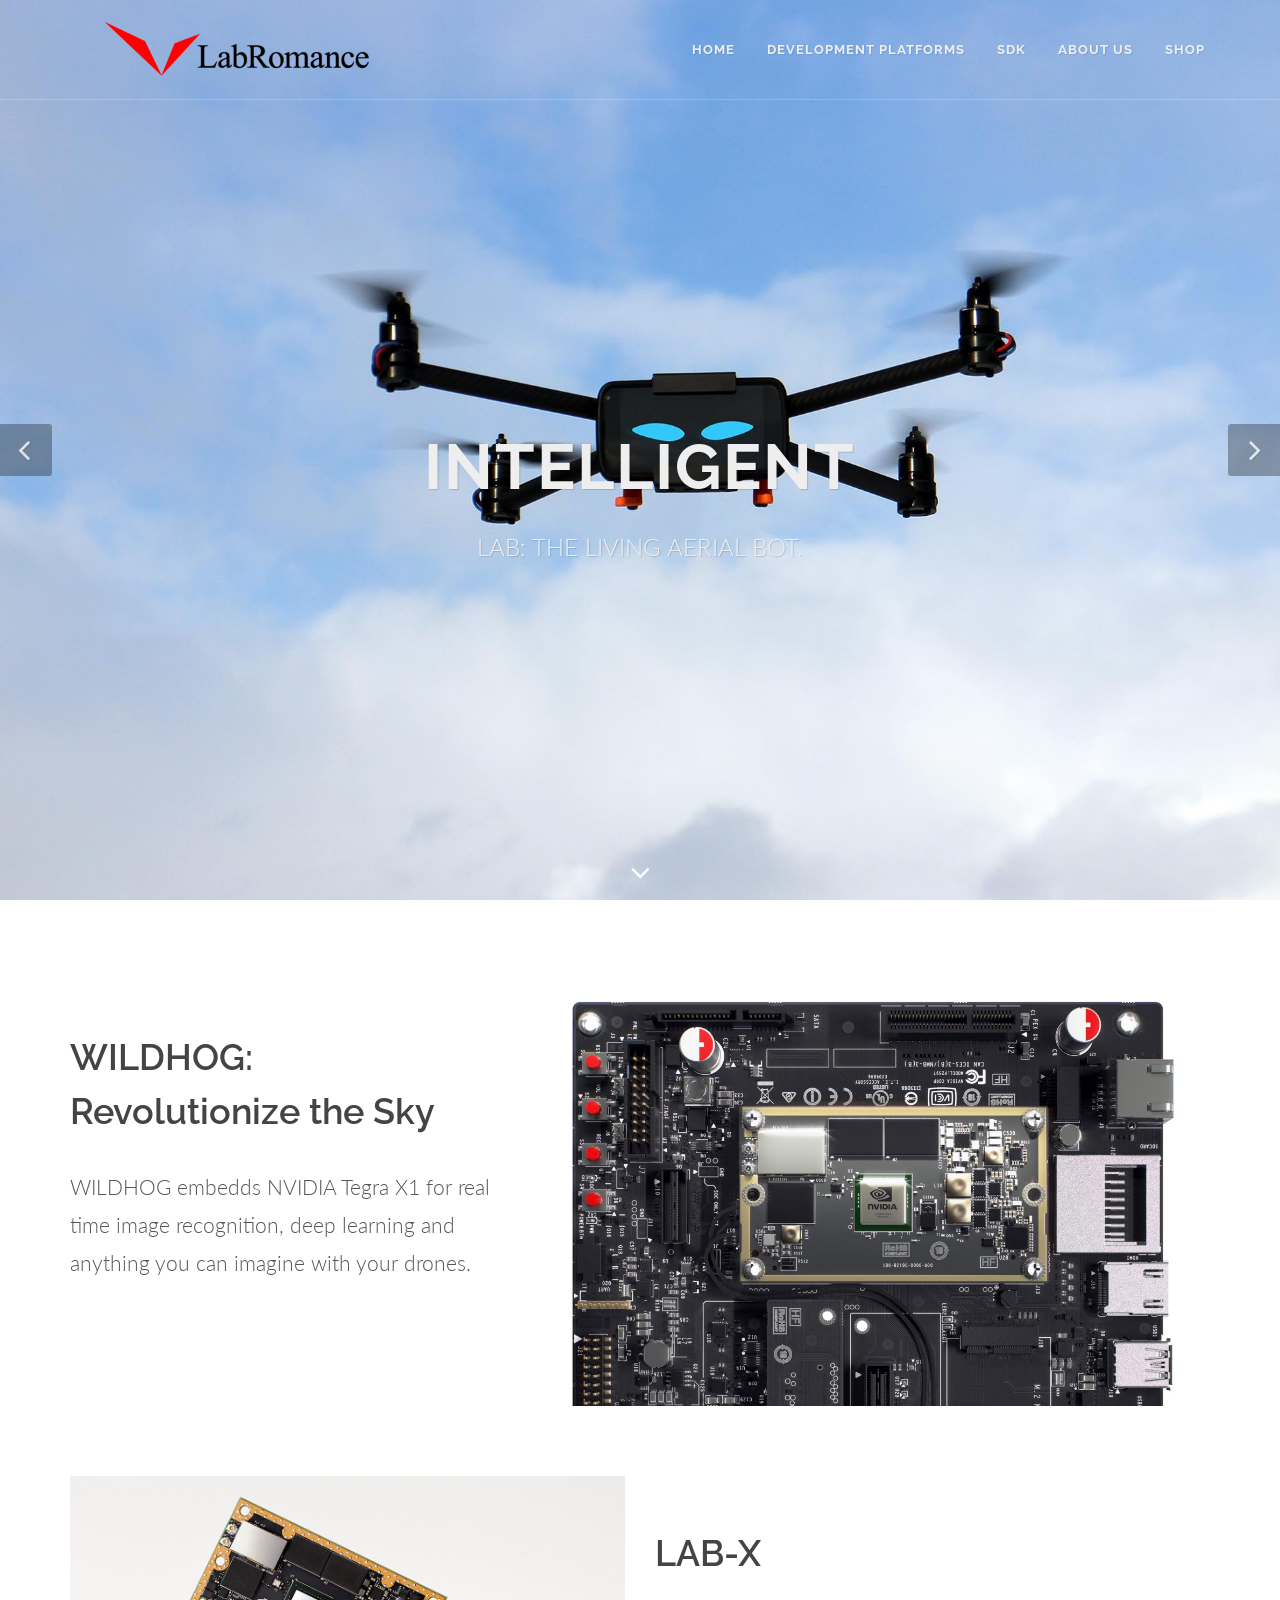
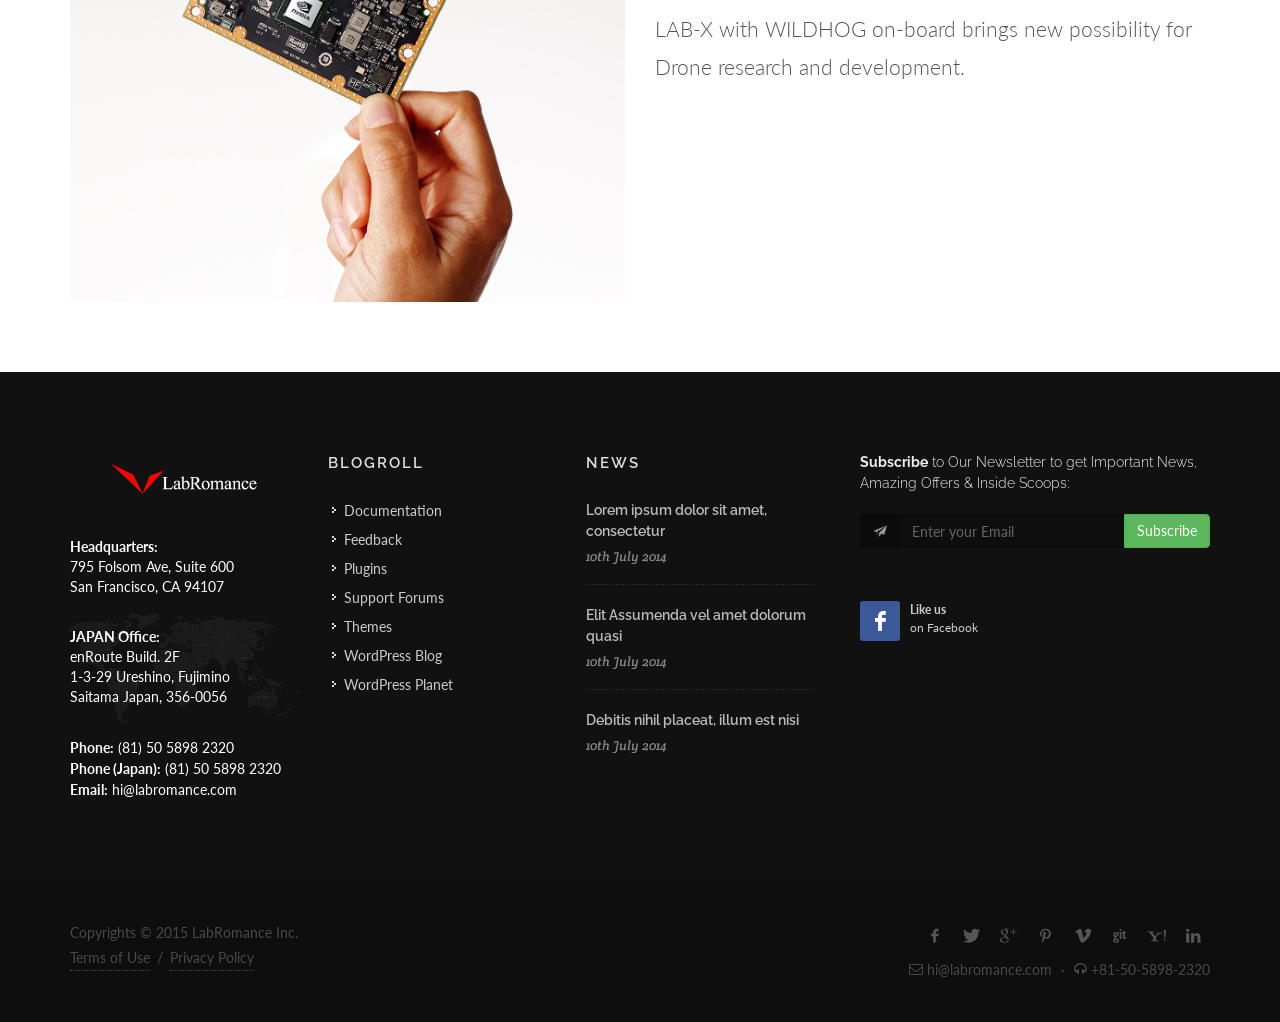
==== commit 00a2c17a: "logo size and lab.html change logo size accordingly. update lab.html accordingly" ====
--- a/HTML/index.html
+++ b/HTML/index.html
@@ -239,6 +239,7 @@
 				</div>
 
 
+				
 				<div class="container bottommargin clearfix">
 					<div class="row topmargin-lg clearfix">
 						<div class="col-lg-6">
@@ -255,6 +256,7 @@
 						</div>
 
 					</div>
+				
 				</div>
 
 				<script type="text/javascript">
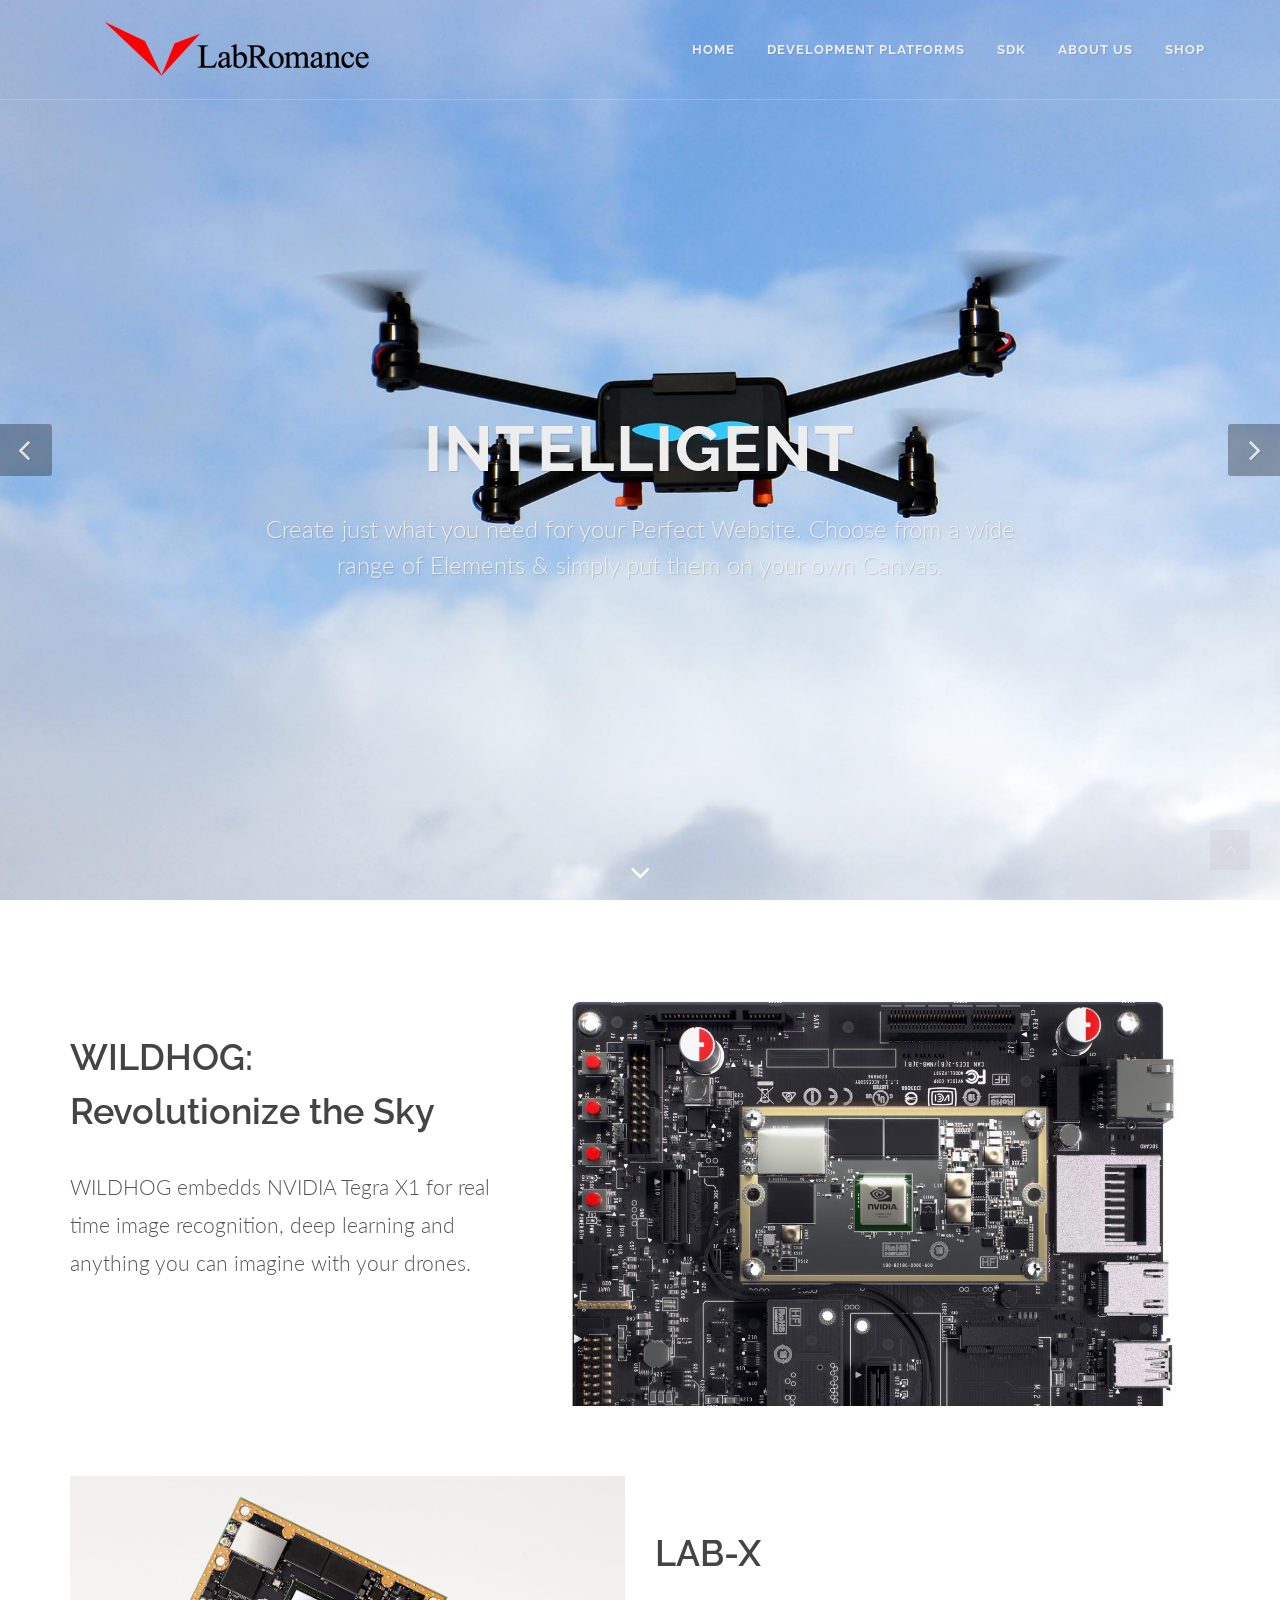
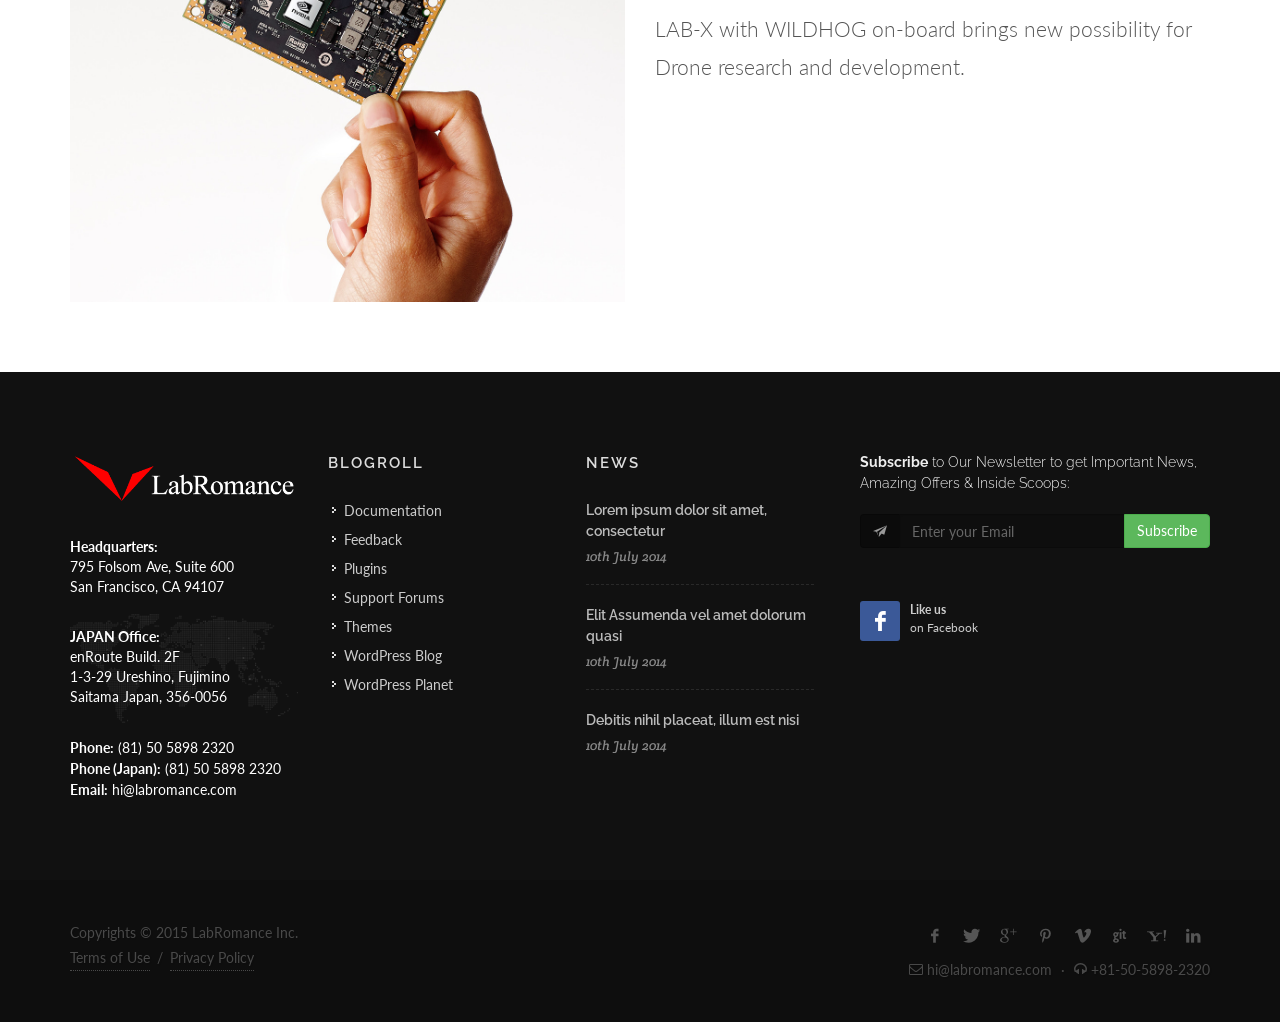
==== commit 069ac65e: "added logo dark" ====
--- a/HTML/index.html
+++ b/HTML/index.html
@@ -100,7 +100,7 @@
 						<div class="container clearfix">
 							<div class="slider-caption slider-caption-center">
 								<h2 data-caption-animate="fadeInUp">Intelligent</h2>
-								<p data-caption-animate="fadeInUp" data-caption-delay="200">LAB: THE LIVING AERIAL BOT.</p>
+								<p data-caption-animate="fadeInUp" data-caption-delay="200">Create just what you need for your Perfect Website. Choose from a wide range of Elements &amp; simply put them on your own Canvas.</p>
 							</div>
 						</div>
 					</div>
@@ -122,8 +122,8 @@
 					<div class="swiper-slide" style="background-image: url('images/img/agr.jpg'); background-position: center top;">
 						<div class="container clearfix">
 							<div class="slider-caption">
-								<h2 data-caption-animate="fadeInUp">Chemical Spray Solution</h2>
-								<p data-caption-animate="fadeInUp" data-caption-delay="200">Compact size professional chemical spray copters finally come.</p>
+								<h2 data-caption-animate="fadeInUp">Great Performance</h2>
+								<p data-caption-animate="fadeInUp" data-caption-delay="200">You'll be surprised to see the Final Results of your Creation &amp; would crave for more.</p>
 							</div>
 						</div>
 					</div>
@@ -239,7 +239,6 @@
 				</div>
 
 
-				
 				<div class="container bottommargin clearfix">
 					<div class="row topmargin-lg clearfix">
 						<div class="col-lg-6">
@@ -256,7 +255,6 @@
 						</div>
 
 					</div>
-				
 				</div>
 
 				<script type="text/javascript">
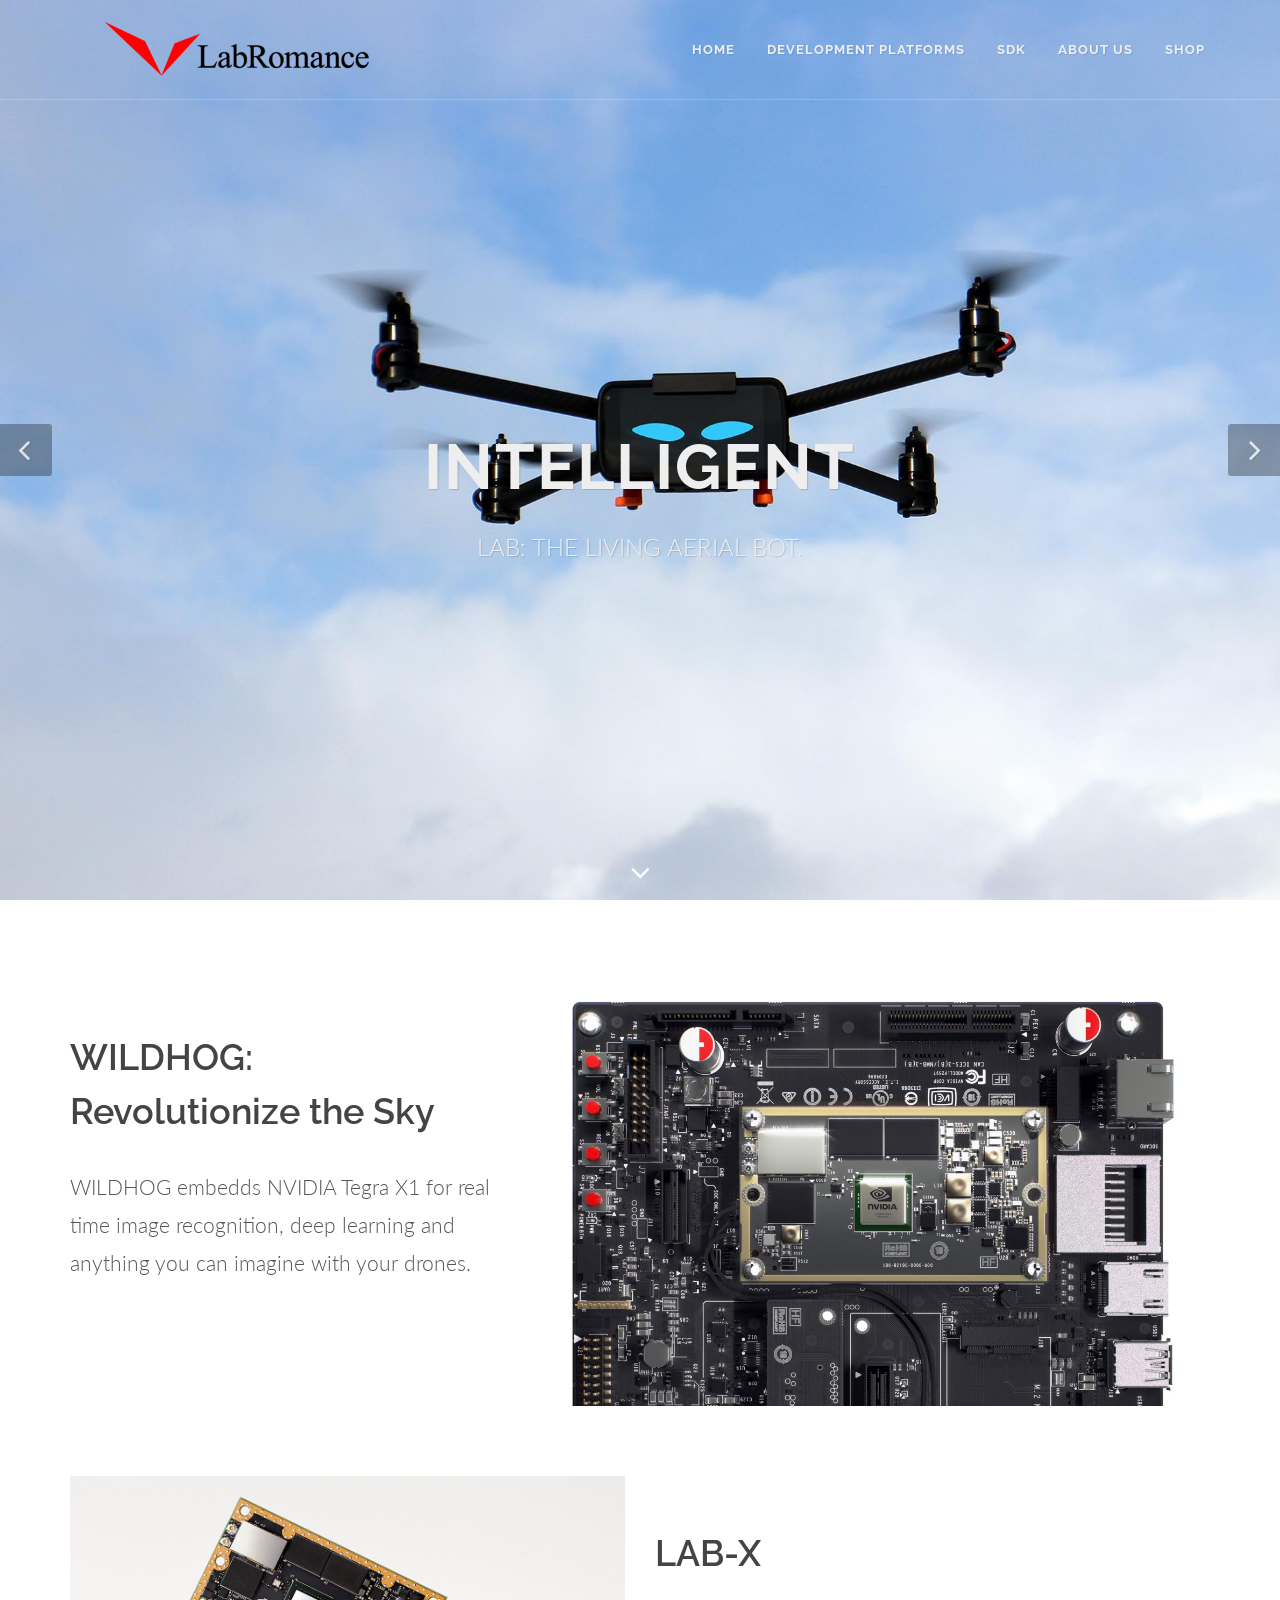
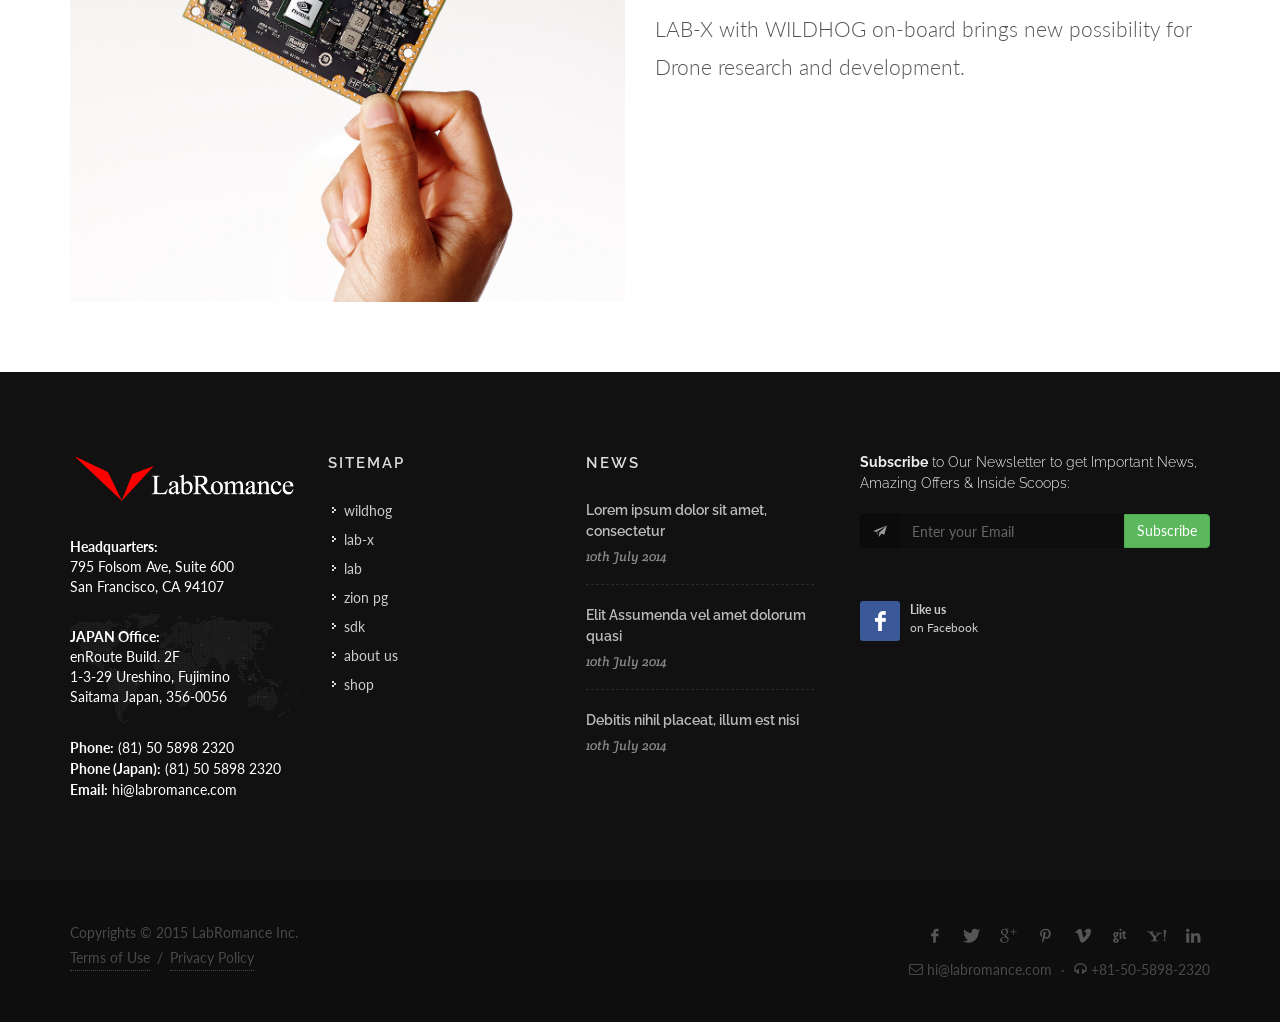
==== commit b3987b8f: "update lab and index" ====
--- a/HTML/index.html
+++ b/HTML/index.html
@@ -100,7 +100,7 @@
 						<div class="container clearfix">
 							<div class="slider-caption slider-caption-center">
 								<h2 data-caption-animate="fadeInUp">Intelligent</h2>
-								<p data-caption-animate="fadeInUp" data-caption-delay="200">Create just what you need for your Perfect Website. Choose from a wide range of Elements &amp; simply put them on your own Canvas.</p>
+								<p data-caption-animate="fadeInUp" data-caption-delay="200">LAB: THE LIVING AERIAL BOT.</p>
 							</div>
 						</div>
 					</div>
@@ -122,8 +122,8 @@
 					<div class="swiper-slide" style="background-image: url('images/img/agr.jpg'); background-position: center top;">
 						<div class="container clearfix">
 							<div class="slider-caption">
-								<h2 data-caption-animate="fadeInUp">Great Performance</h2>
-								<p data-caption-animate="fadeInUp" data-caption-delay="200">You'll be surprised to see the Final Results of your Creation &amp; would crave for more.</p>
+								<h2 data-caption-animate="fadeInUp">Chemical Spray Solution</h2>
+								<p data-caption-animate="fadeInUp" data-caption-delay="200">Compact size professional chemical spray copters finally come.</p>
 							</div>
 						</div>
 					</div>
@@ -239,6 +239,7 @@
 				</div>
 
 
+				
 				<div class="container bottommargin clearfix">
 					<div class="row topmargin-lg clearfix">
 						<div class="col-lg-6">
@@ -255,6 +256,7 @@
 						</div>
 
 					</div>
+				
 				</div>
 
 				<script type="text/javascript">
@@ -333,16 +335,16 @@
 
 							<div class="widget widget_links clearfix">
 
-								<h4>Blogroll</h4>
+								<h4>Sitemap</h4>
 
 								<ul>
-									<li><a href="http://codex.wordpress.org/">Documentation</a></li>
-									<li><a href="http://wordpress.org/support/forum/requests-and-feedback">Feedback</a></li>
-									<li><a href="http://wordpress.org/extend/plugins/">Plugins</a></li>
-									<li><a href="http://wordpress.org/support/">Support Forums</a></li>
-									<li><a href="http://wordpress.org/extend/themes/">Themes</a></li>
-									<li><a href="http://wordpress.org/news/">WordPress Blog</a></li>
-									<li><a href="http://planet.wordpress.org/">WordPress Planet</a></li>
+									<li><a href="wildhog.html">wildhog</a></li>
+									<li><a href="labx.html">lab-x</a></li>
+									<li><a href="lab.html">lab</a></li>
+									<li><a href="zionpg.html">zion pg</a></li>
+									<li><a href="sdk.html">sdk</a></li>
+									<li><a href="about.html">about us</a></li>
+									<li><a href="shop.html">shop</a></li>
 								</ul>
 
 							</div>
@@ -431,11 +433,11 @@
 							<div class="row">
 
 								<div class="col-md-6 clearfix bottommargin-sm">
-									<a href="#" class="social-icon si-dark si-colored si-facebook nobottommargin" style="margin-right: 10px;">
+									<a href="https://www.facebook.com/labromanceinc/" class="social-icon si-dark si-colored si-facebook nobottommargin" style="margin-right: 10px;">
 										<i class="icon-facebook"></i>
 										<i class="icon-facebook"></i>
 									</a>
-									<a href="#"><small style="display: block; margin-top: 3px;"><strong>Like us</strong><br>on Facebook</small></a>
+									<a href="https://www.facebook.com/labromanceinc/"><small style="display: block; margin-top: 3px;"><strong>Like us</strong><br>on Facebook</small></a>
 								</div>
 								<div class="col-md-6 clearfix">
 								</div>
@@ -463,17 +465,17 @@
 
 					<div class="col_half col_last tright">
 						<div class="fright clearfix">
-							<a href="#" class="social-icon si-small si-borderless si-facebook">
+							<a href="https://www.facebook.com/labromanceinc/" class="social-icon si-small si-borderless si-facebook">
 								<i class="icon-facebook"></i>
 								<i class="icon-facebook"></i>
 							</a>
 
-							<a href="#" class="social-icon si-small si-borderless si-twitter">
+							<a href="https://twitter.com/labromance" class="social-icon si-small si-borderless si-twitter">
 								<i class="icon-twitter"></i>
 								<i class="icon-twitter"></i>
 							</a>
 
-							<a href="#" class="social-icon si-small si-borderless si-gplus">
+							<a href="https://plus.google.com/+Labromance/videos" class="social-icon si-small si-borderless si-gplus">
 								<i class="icon-gplus"></i>
 								<i class="icon-gplus"></i>
 							</a>
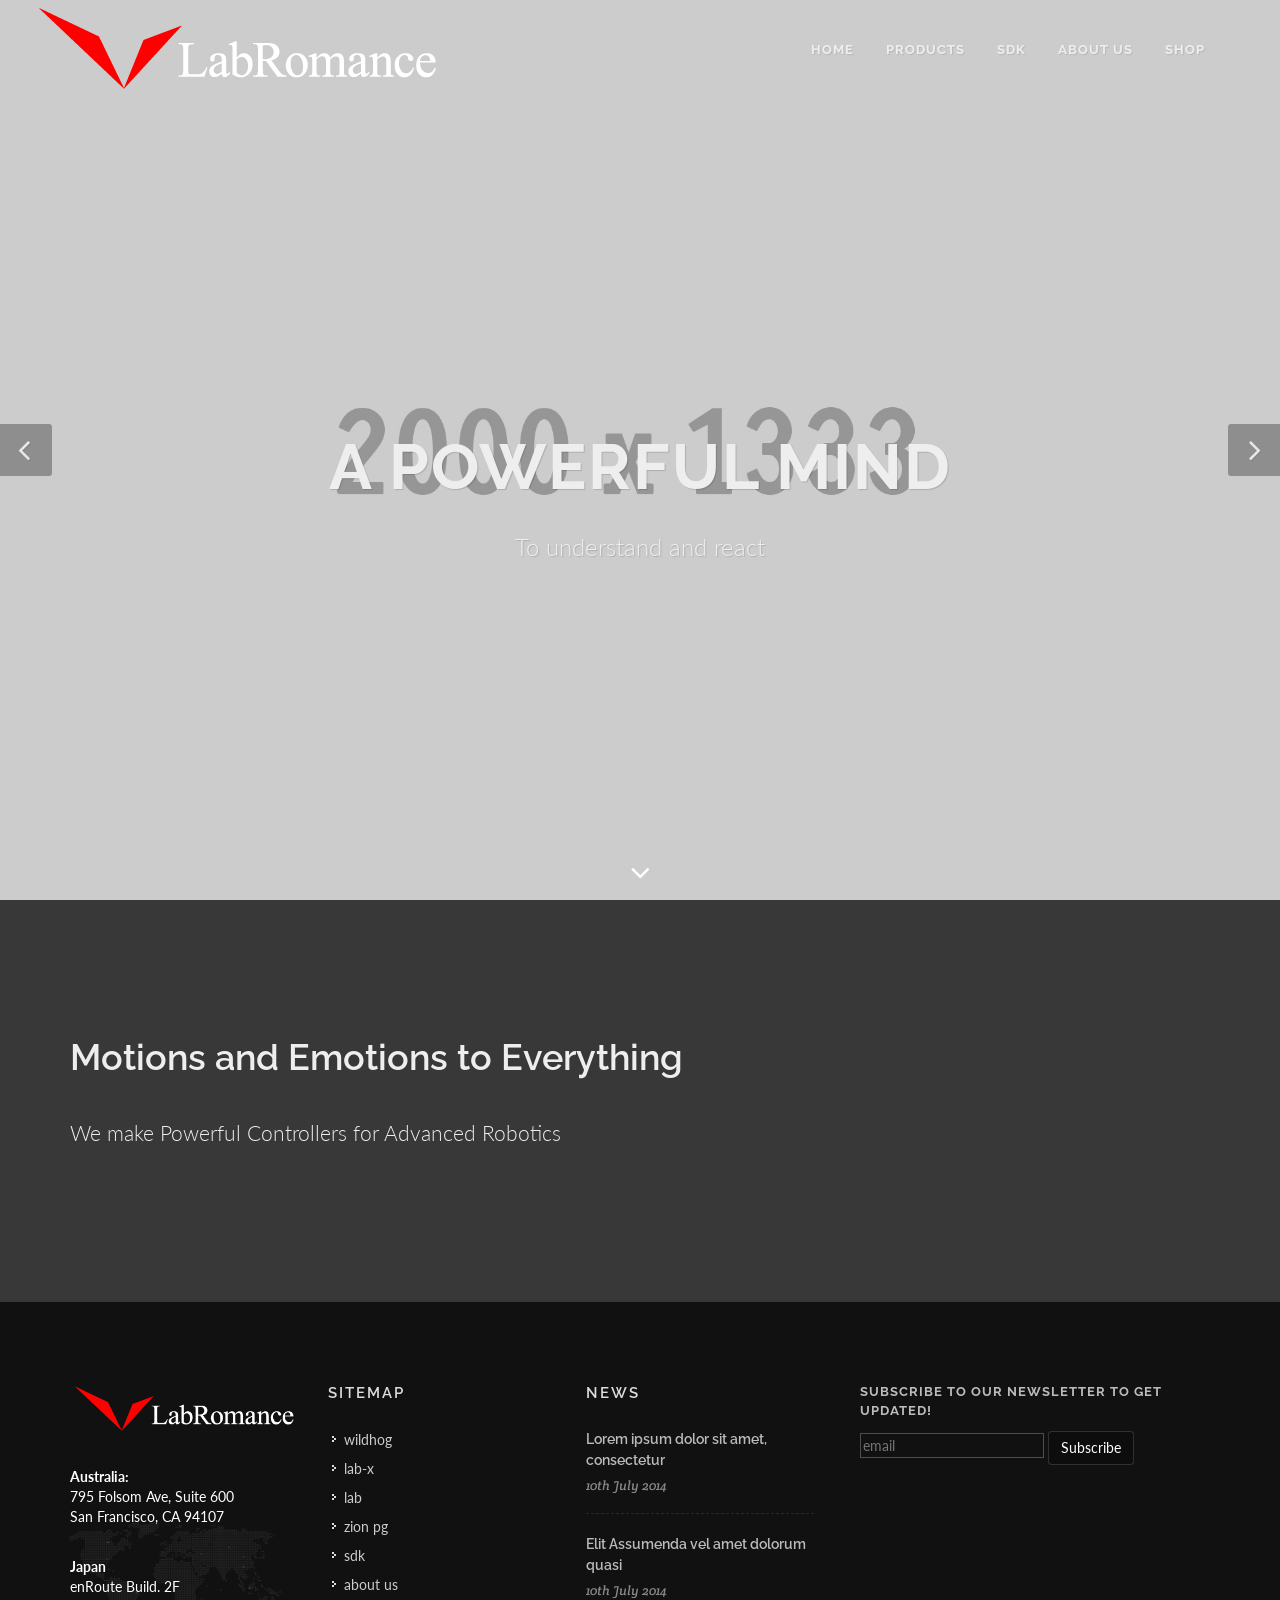
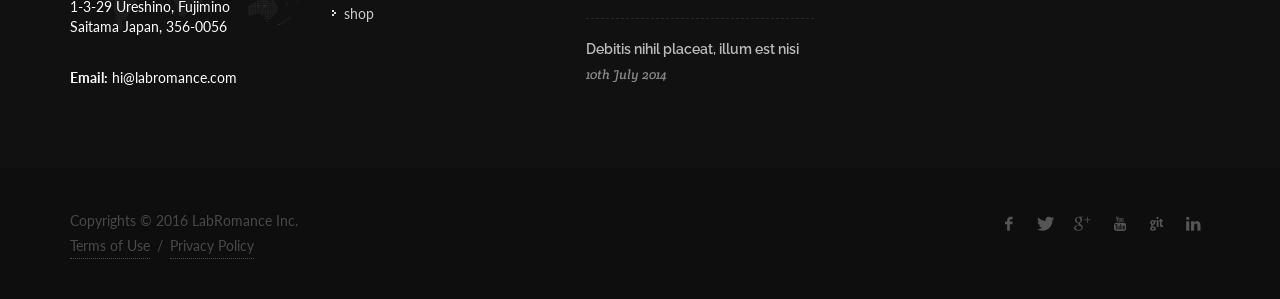
==== commit e76a105c: "Updated design" ====
--- a/HTML/index.html
+++ b/HTML/index.html
@@ -4,6 +4,8 @@
 
 	<meta http-equiv="content-type" content="text/html; charset=utf-8" />
 	<meta name="author" content="LabRomance" />
+	<meta name="description" content="Powerfull platform for robotic controller">
+    <meta name="keyword" content="robot,drone,aerial,SoC,GPU">
 
 	<!-- Stylesheets
 	============================================= -->
@@ -36,7 +38,7 @@
 
 </head>
 
-<body class="stretched">
+<body class="stretched dark">
 
 	<!-- Document Wrapper
 	============================================= -->
@@ -44,7 +46,7 @@
 
 		<!-- Header
 		============================================= -->
-		<header id="header" class="transparent-header full-header" data-sticky-class="not-dark">
+		<header id="header" class="transparent-header full-header" data-sticky-class="dark">
 
 			<div id="header-wrap">
 
@@ -55,8 +57,8 @@
 					<!-- Logo
 					============================================= -->
 					<div id="logo">
-						<a href="index.html" class="standard-logo" data-dark-logo="images/logo.png"><img src="images/logo.png" alt="LabRomance"></a>
-						<a href="index.html" class="retina-logo" data-dark-logo="images/logo@2x.png"><img src="images/logo@2x.png" alt="LabRomance"></a>
+						<a href="index.html" class="standard-logo" data-dark-logo="images/logo-dark.png"><img src="images/logo.png" alt="LabRomance"></a>
+						<a href="index.html" class="retina-logo" data-dark-logo="images/logo-dark@2x.png"><img src="images/logo@2x.png" alt="LabRomance"></a>
 					</div><!-- #logo end -->
 
 					<!-- Primary Navigation
@@ -65,17 +67,7 @@
 						<ul>
 							<li class="current"><a href="index.html"><div>Home</div></a>
 							</li>
-							<li><a href="platform.html"><div>Development Platforms</div></a>
-								<ul>
-									<li><a href="wildhog.html"><div>WILDHOG</div></a>
-									</li>
-									<li><a href="labx.html"><div>LAB-X</div></a>
-									</li>
-									<li><a href="lab.html"><div>LAB</div></a>
-									</li>
-									<li><a href="zionpg.html"><div>Zion PG</div></a>
-									</li>
-								</ul>
+							<li><a href="products.html"><div>Products</div></a>
 							</li>
 							<li><a href="sdk.html"><div>SDK</div></a>
 							</li>
@@ -96,11 +88,11 @@
 
 			<div class="swiper-container swiper-parent">
 				<div class="swiper-wrapper">
-					<div class="swiper-slide dark" style="background-image: url('images/img/lab.jpg');">
+					<div class="swiper-slide dark" style="background-image: url('images/slider/swiper/1.jpg');">
 						<div class="container clearfix">
 							<div class="slider-caption slider-caption-center">
-								<h2 data-caption-animate="fadeInUp">Intelligent</h2>
-								<p data-caption-animate="fadeInUp" data-caption-delay="200">LAB: THE LIVING AERIAL BOT.</p>
+								<h2 data-caption-animate="fadeInUp">A Powerful Mind</h2>
+								<p data-caption-animate="fadeInUp" data-caption-delay="200">To understand and react</p>
 							</div>
 						</div>
 					</div>
@@ -119,17 +111,19 @@
 							<div class="video-overlay" style="background-color: rgba(0,0,0,0.55);"></div>
 						</div>
 					</div>
-					<div class="swiper-slide" style="background-image: url('images/img/agr.jpg'); background-position: center top;">
+					<div class="swiper-slide" style="background-image: url('images/img/lab.jpg'); background-position: center top;">
 						<div class="container clearfix">
 							<div class="slider-caption">
-								<h2 data-caption-animate="fadeInUp">Chemical Spray Solution</h2>
-								<p data-caption-animate="fadeInUp" data-caption-delay="200">Compact size professional chemical spray copters finally come.</p>
+								<h2 data-caption-animate="fadeInUp">Great Performance</h2>
+								<p data-caption-animate="fadeInUp" data-caption-delay="200">You'll be surprised to see the Final Results of your Creation &amp; would crave for more.</p>
 							</div>
 						</div>
 					</div>
 				</div>
 				<div id="slider-arrow-left"><i class="icon-angle-left"></i></div>
 				<div id="slider-arrow-right"><i class="icon-angle-right"></i></div>
+				<div id="slide-number"><div id="slide-number-current"></div><span>/</span><div id="slide-number-total"></div></div>
+				<div class="swiper-pagination"></div>
 			</div>
 
 			<script>
@@ -138,6 +132,8 @@
 						paginationClickable: false,
 						slidesPerView: 1,
 						grabCursor: true,
+						autoplay: 5000,
+						speed: 500,
 						loop: true,
 						onSwiperCreated: function(swiper){
 							$('[data-caption-animate]').each(function(){
@@ -156,6 +152,7 @@
 							SEMICOLON.slider.swiperSliderMenu();
 						},
 						onSlideChangeStart: function(swiper){
+							$('#slide-number-current').html(swiper.activeLoopIndex + 1);
 							$('[data-caption-animate]').each(function(){
 								var $toAnimateElement = $(this);
 								var elementAnimation = $toAnimateElement.attr('data-caption-animate');
@@ -204,8 +201,12 @@
 						e.preventDefault();
 						swiperSlider.swipeNext();
 					});
+
+					$('#slide-number-current').html(swiperSlider.activeLoopIndex + 1);
+					$('#slide-number-total').html($('#slider').find('.swiper-slide:not(.swiper-slide-duplicate)').length);
 				});
 			</script>
+
 
 			<a href="#" data-scrollto="#content" data-offset="100" class="dark one-page-arrow"><i class="icon-angle-down infinite animated fadeInDown"></i></a>
 
@@ -220,73 +221,15 @@
 				<div class="container bottommargin clearfix">
 					<div class="row clearfix">
 
-						<div class="col-lg-5">
+						<div class="col-lg-12">
 							<div class="topmargin">
-								<h1>WILDHOG:</br> Revolutionize the Sky</h1>
-							</div>
-							<p class="lead">WILDHOG embedds NVIDIA Tegra X1 for real time image recognition, deep learning and anything you can imagine with your drones.</p>
-						</div>
-
-						<div class="col-lg-7">
-
-							<div style="position: relative; margin-bottom: -60px;" class="ohidden" data-height-lg="426" data-height-md="567" data-height-sm="470" data-height-xs="287" data-height-xxs="183">
-								<img src="images/img/JetsonTX1.jpg" style="position: absolute; top: 0; left: 0;" data-animate="fadeInUp" data-delay="10" alt="WILDHOG">
-							</div>
-
+								<h1>Motions and Emotions to Everything</h1>
+							</div>
+							<p class="lead">We make Powerful Controllers for Advanced Robotics</p>
 						</div>
 
 					</div>
 				</div>
-
-
-				
-				<div class="container bottommargin clearfix">
-					<div class="row topmargin-lg clearfix">
-						<div class="col-lg-6">
-							<div style="position: relative; margin-bottom: -60px;" class="ohidden" data-height-lg="426" data-height-md="567" data-height-sm="470" data-height-xs="287" data-height-xxs="183">
-								<img src="images/img/JetsonTX1_2.jpg" style="position: absolute; top: 0; left: 0;" alt="WILDHOG">
-							</div>
-						</div>
-
-						<div class="col-lg-6">
-							<div class="topmargin">
-								<h1>LAB-X</h1>
-							</div>
-							<p class="lead">LAB-X with WILDHOG on-board brings new possibility for Drone research and development.</p>
-						</div>
-
-					</div>
-				
-				</div>
-
-				<script type="text/javascript">
-
-					jQuery(window).load(function(){
-
-						var $container = $('#portfolio');
-
-						$container.isotope({
-							transitionDuration: '0.65s',
-							masonry: {
-								columnWidth: $container.find('.portfolio-item:not(.wide)')[0]
-							}
-						});
-
-						$('#page-menu a').click(function(){
-							$('#page-menu li').removeClass('current');
-							$(this).parent('li').addClass('current');
-							var selector = $(this).attr('data-filter');
-							$container.isotope({ filter: selector });
-							return false;
-						});
-
-						$(window).resize(function() {
-							$container.isotope('layout');
-						});
-
-					});
-
-				</script>
 
 			</div>
 
@@ -312,18 +255,16 @@
 
 								<div style="background: url('images/world-map.png') no-repeat center center; background-size: 100%;">
 									<address>
-										<strong>Headquarters:</strong><br>
+										<strong>Australia:</strong><br>
 										795 Folsom Ave, Suite 600<br>
 										San Francisco, CA 94107<br>
 									</address>
 									<address>
-										<strong>JAPAN Office:</strong><br>
+										<strong>Japan</strong><br>
 										enRoute Build. 2F<br>
 										1-3-29 Ureshino, Fujimino<br>
 										Saitama Japan, 356-0056<br>
 									</address>
-									<strong>Phone:</strong> (81) 50 5898 2320<br>
-									<strong>Phone (Japan):</strong> (81) 50 5898 2320<br>
 									<strong>Email:</strong> hi@labromance.com
 								</div>
 
@@ -336,7 +277,6 @@
 							<div class="widget widget_links clearfix">
 
 								<h4>Sitemap</h4>
-
 								<ul>
 									<li><a href="wildhog.html">wildhog</a></li>
 									<li><a href="labx.html">lab-x</a></li>
@@ -399,48 +339,39 @@
 					<div class="col_one_third col_last">
 
 						<div class="widget subscribe-widget clearfix">
-							<h5><strong>Subscribe</strong> to Our Newsletter to get Important News, Amazing Offers &amp; Inside Scoops:</h5>
-							<div id="widget-subscribe-form-result" data-notify-type="success" data-notify-msg=""></div>
-							<form id="widget-subscribe-form" action="include/subscribe.php" role="form" method="post" class="nobottommargin">
-								<div class="input-group divcenter">
-									<span class="input-group-addon"><i class="icon-email2"></i></span>
-									<input type="email" id="widget-subscribe-form-email" name="widget-subscribe-form-email" class="form-control required email" placeholder="Enter your Email">
-									<span class="input-group-btn">
-										<button class="btn btn-success" type="submit">Subscribe</button>
-									</span>
-								</div>
-							</form>
-							<script type="text/javascript">
-								jQuery("#widget-subscribe-form").validate({
-									submitHandler: function(form) {
-										jQuery(form).find('.input-group-addon').find('.icon-email2').removeClass('icon-email2').addClass('icon-line-loader icon-spin');
-										jQuery(form).ajaxSubmit({
-											target: '#widget-subscribe-form-result',
-											success: function() {
-												jQuery(form).find('.input-group-addon').find('.icon-line-loader').removeClass('icon-line-loader icon-spin').addClass('icon-email2');
-												jQuery('#widget-subscribe-form').find('.form-control').val('');
-												jQuery('#widget-subscribe-form-result').attr('data-notify-msg', jQuery('#widget-subscribe-form-result').html()).html('');
-												SEMICOLON.widget.notifications(jQuery('#widget-subscribe-form-result'));
-											}
-										});
-									}
-								});
-							</script>
+
+                <!-- Begin MailChimp Signup Form -->
+                <link href="assets/css/mailchimp.css" rel="stylesheet" type="text/css">
+                <style type="text/css">
+                 #mc_embed_signup{background:transparent; clear:left; font-style: bold;}
+                 #mce-EMAIL{background:transparent; clear:left; font-style: bold; border: 1px solid rgba(255,255,255,0.25);}
+                  /* Add your own MailChimp form style overrides in your site stylesheet or in this style block.
+                     We recommend moving this block and the preceding CSS link to the HEAD of your HTML file. */
+                </style>
+
+                <div id="mc_embed_signup">
+                    <form action="//labromance.us9.list-manage.com/subscribe/post?u=b0e909df902f42c07296c26d2&amp;id=537e6cfad1" method="post" id="mc-embedded-subscribe-form" name="mc-embedded-subscribe-form" class="validate" target="_blank" novalidate>
+            	    	<div id="mc_embed_signup_scroll">
+        	          		<label for="mce-EMAIL">Subscribe to our Newsletter to get updated!</label>
+    	                	</br>
+  	                  		<input type="email" value="" name="EMAIL" class="email" id="mce-EMAIL" placeholder="email" required>
+                    		<!-- real people should not fill this in and expect good things - do not remove this or risk form bot signups-->
+	                    	<div style="position: absolute; left: -5000px;">
+	                        	<input type="text" name="b_b0e909df902f42c07296c26d2_537e6cfad1" tabindex="-1" value="">
+		                    </div>
+    	                    <input type="submit" value="Subscribe" name="subscribe" id="mc-embedded-subscribe" class="btn btn-default btn-md">
+        	            </div>
+            	    </form>
+            	</div>
+<!--End mc_embed_signup-->
+
+
 						</div>
 
 						<div class="widget clearfix" style="margin-bottom: -20px;">
 
 							<div class="row">
 
-								<div class="col-md-6 clearfix bottommargin-sm">
-									<a href="https://www.facebook.com/labromanceinc/" class="social-icon si-dark si-colored si-facebook nobottommargin" style="margin-right: 10px;">
-										<i class="icon-facebook"></i>
-										<i class="icon-facebook"></i>
-									</a>
-									<a href="https://www.facebook.com/labromanceinc/"><small style="display: block; margin-top: 3px;"><strong>Like us</strong><br>on Facebook</small></a>
-								</div>
-								<div class="col-md-6 clearfix">
-								</div>
 
 							</div>
 
@@ -459,7 +390,7 @@
 				<div class="container clearfix">
 
 					<div class="col_half">
-						Copyrights &copy; 2015 LabRomance Inc.<br>
+						Copyrights &copy; 2016 LabRomance Inc.<br>
 						<div class="copyright-links"><a href="#">Terms of Use</a> / <a href="#">Privacy Policy</a></div>
 					</div>
 
@@ -475,19 +406,14 @@
 								<i class="icon-twitter"></i>
 							</a>
 
-							<a href="https://plus.google.com/+Labromance/videos" class="social-icon si-small si-borderless si-gplus">
+							<a href="https://plus.google.com/+Labromance" class="social-icon si-small si-borderless si-gplus">
 								<i class="icon-gplus"></i>
 								<i class="icon-gplus"></i>
 							</a>
 
-							<a href="#" class="social-icon si-small si-borderless si-pinterest">
-								<i class="icon-pinterest"></i>
-								<i class="icon-pinterest"></i>
-							</a>
-
-							<a href="#" class="social-icon si-small si-borderless si-vimeo">
-								<i class="icon-vimeo"></i>
-								<i class="icon-vimeo"></i>
+							<a href="#" class="social-icon si-small si-borderless si-youtube">
+								<i class="icon-youtube"></i>
+								<i class="icon-youtube"></i>
 							</a>
 
 							<a href="#" class="social-icon si-small si-borderless si-github">
@@ -495,11 +421,6 @@
 								<i class="icon-github"></i>
 							</a>
 
-							<a href="#" class="social-icon si-small si-borderless si-yahoo">
-								<i class="icon-yahoo"></i>
-								<i class="icon-yahoo"></i>
-							</a>
-
 							<a href="#" class="social-icon si-small si-borderless si-linkedin">
 								<i class="icon-linkedin"></i>
 								<i class="icon-linkedin"></i>
@@ -508,7 +429,6 @@
 
 						<div class="clear"></div>
 
-						<i class="icon-envelope2"></i> hi@labromance.com <span class="middot">&middot;</span> <i class="icon-headphones"></i> +81-50-5898-2320
 					</div>
 
 				</div>
@@ -526,6 +446,18 @@
 	<!-- Footer Scripts
 	============================================= -->
 	<script type="text/javascript" src="js/functions.js"></script>
+
+	<!-- GA -->
+<script>
+  (function(i,s,o,g,r,a,m){i['GoogleAnalyticsObject']=r;i[r]=i[r]||function(){
+  (i[r].q=i[r].q||[]).push(arguments)},i[r].l=1*new Date();a=s.createElement(o),
+  m=s.getElementsByTagName(o)[0];a.async=1;a.src=g;m.parentNode.insertBefore(a,m)
+  })(window,document,'script','//www.google-analytics.com/analytics.js','ga');
+
+  ga('create', 'UA-55581086-1', 'auto');
+  ga('send', 'pageview');
+
+</script>
 
 </body>
 </html>
--- a/HTML/style.css
+++ b/HTML/style.css
@@ -939,14 +939,14 @@
 	padding-top: 100px;
 }
 
-#header.full-header { border-bottom-color: #EEE; }
+#header.full-header { border-bottom-color: #EEE;}
 
 body.stretched #header.full-header .container {
 	width: 100%;
 	padding: 0 30px;
 }
 
-#header.transparent-header.full-header #header-wrap { border-bottom: 1px solid rgba(0,0,0,0.1); }
+#header.transparent-header.full-header #header-wrap { border-bottom: 1px solid rgba(0,0,0,0.0); }
 
 #slider + #header.transparent-header.full-header #header-wrap {
 	border-top: 1px solid rgba(0,0,0,0.1);
--- a/HTML/css/dark.css
+++ b/HTML/css/dark.css
@@ -93,19 +93,19 @@
 #header.dark.transparent-header.floating-header .container,
 #header.dark.transparent-header.floating-header.sticky-header .container,
 .dark .responsive-sticky-header #header-wrap,
-.responsive-sticky-header.dark #header-wrap { background-color: #333; }
+.responsive-sticky-header.dark #header-wrap { background-color: rgba(0,0,0,0.6); }
 
 .dark #header.full-header #header-wrap:not(.not-dark),
-#header.full-header.dark #header-wrap:not(.not-dark) { border-bottom-color: rgba(255,255,255,0.15); }
+#header.full-header.dark #header-wrap:not(.not-dark) { border-bottom-color: rgba(255,255,255,0.0); }
 
 .dark #slider + #header.full-header #header-wrap:not(.not-dark),
-#slider + #header.full-header.dark #header-wrap:not(.not-dark) { border-top-color: rgba(255,255,255,0.15); }
+#slider + #header.full-header.dark #header-wrap:not(.not-dark) { border-top-color: rgba(255,255,255,0.0); }
 
 .dark #header.transparent-header.full-header:not(.sticky-header) #header-wrap:not(.not-dark),
-#header.transparent-header.full-header.dark:not(.sticky-header) #header-wrap:not(.not-dark) { border-bottom-color: rgba(255,255,255,0.2); }
+#header.transparent-header.full-header.dark:not(.sticky-header) #header-wrap:not(.not-dark) { border-bottom-color: rgba(255,255,255,0.0); }
 
 .dark #slider + #header.transparent-header.full-header:not(.sticky-header) #header-wrap:not(.not-dark),
-#slider + #header.transparent-header.full-header.dark:not(.sticky-header) #header-wrap:not(.not-dark) { border-top-color: rgba(255,255,255,0.2); }
+#slider + #header.transparent-header.full-header.dark:not(.sticky-header) #header-wrap:not(.not-dark) { border-top-color: rgba(255,255,255,0.0); }
 
 .dark #header.semi-transparent,
 .dark #header.semi-transparent.floating-header .container,
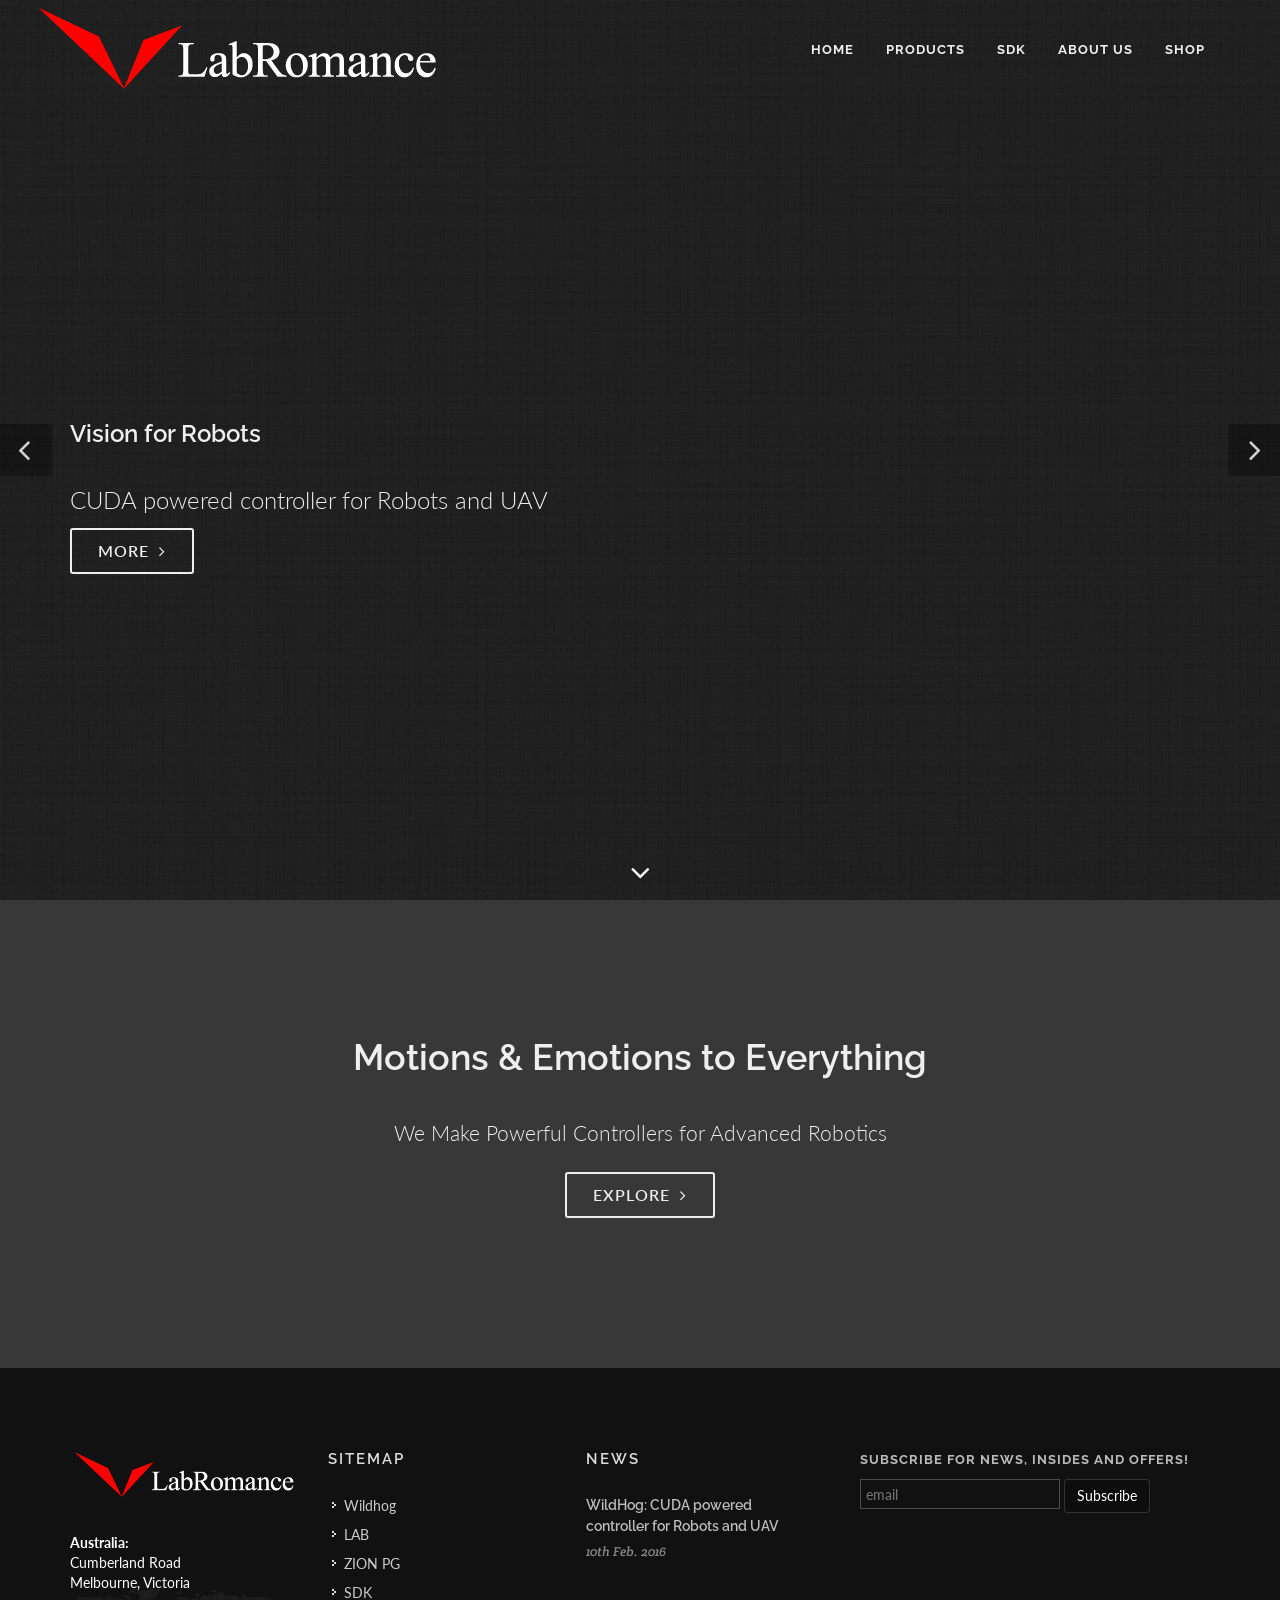
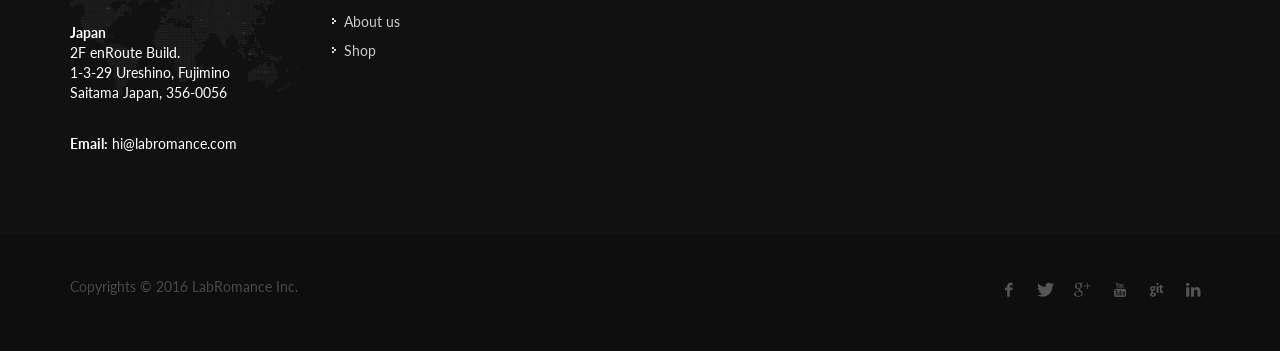
==== commit 98b623b3: "Updated index.html for Design evaluation" ====
--- a/HTML/index.html
+++ b/HTML/index.html
@@ -4,8 +4,10 @@
 
 	<meta http-equiv="content-type" content="text/html; charset=utf-8" />
 	<meta name="author" content="LabRomance" />
-	<meta name="description" content="Powerfull platform for robotic controller">
-    <meta name="keyword" content="robot,drone,aerial,SoC,GPU">
+	<meta name="description" content="Powerfull controller for robots">
+    <meta name="keyword" content="robot,drone,SoC,GPU,deep,AI">
+    <!-- favicon -->
+    <link rel="icon" type="image/png" href="images/favicon.ico">
 
 	<!-- Stylesheets
 	============================================= -->
@@ -88,19 +90,21 @@
 
 			<div class="swiper-container swiper-parent">
 				<div class="swiper-wrapper">
-					<div class="swiper-slide dark" style="background-image: url('images/slider/swiper/1.jpg');">
+					<div class="swiper-slide dark" style="background-image: url('images/wildhog.jpg');">
 						<div class="container clearfix">
-							<div class="slider-caption slider-caption-center">
-								<h2 data-caption-animate="fadeInUp">A Powerful Mind</h2>
-								<p data-caption-animate="fadeInUp" data-caption-delay="200">To understand and react</p>
+							<div class="slider-caption slider-caption-left">
+								<h3 data-caption-animate="fadeInUp">Vision for Robots</h3>
+								<p data-caption-animate="fadeInUp" data-caption-delay="0">CUDA powered controller for Robots and UAV</p>
+								<p data-caption-animate="fadeInUp" data-caption-delay="0"><a href="#" class="button button-border button-light button-large button-rounded tright nomargin"><span>more</span> <i class="icon-angle-right"></i></a></p>
 							</div>
 						</div>
 					</div>
 					<div class="swiper-slide dark">
 						<div class="container clearfix">
-							<div class="slider-caption slider-caption-center">
-								<h2 data-caption-animate="fadeInUp">Beautifully Flexible</h2>
-								<p data-caption-animate="fadeInUp" data-caption-delay="200">Looks beautiful &amp; ultra-sharp on Retina Screen Displays. Powerful Layout with Responsive functionality that can be adapted to any screen size.</p>
+							<div class="slider-caption slider-caption-left">
+								<h3 data-caption-animate="fadeInUp">Image Segmentation in Real-Time</h3>
+								<p data-caption-animate="fadeInUp" data-caption-delay="100">SegNet running on Wildhog</p>
+								<p data-caption-animate="fadeInUp" data-caption-delay="100"><a href="#" class="button button-border button-white button-light button-large button-rounded tright nomargin"><span>more</span> <i class="icon-angle-right"></i></a></p>
 							</div>
 						</div>
 						<div class="video-wrap">
@@ -108,14 +112,15 @@
 								<source src='images/videos/explore.webm' type='video/webm' />
 								<source src='images/videos/explore.mp4' type='video/mp4' />
 							</video>
-							<div class="video-overlay" style="background-color: rgba(0,0,0,0.55);"></div>
-						</div>
-					</div>
-					<div class="swiper-slide" style="background-image: url('images/img/lab.jpg'); background-position: center top;">
+							<div class="video-overlay" style="background-color: rgba(0,0,0,0.5);"></div>
+						</div>
+					</div>
+					<div class="swiper-slide dark" style="background-image: url('images/openkai.jpg'); background-position: center top;">
 						<div class="container clearfix">
-							<div class="slider-caption">
-								<h2 data-caption-animate="fadeInUp">Great Performance</h2>
-								<p data-caption-animate="fadeInUp" data-caption-delay="200">You'll be surprised to see the Final Results of your Creation &amp; would crave for more.</p>
+							<div class="slider-caption slider-caption-left">
+								<p data-caption-animate="fadeInUp" data-caption-delay="0"><b>OpenKAI</b></p>
+								<p data-caption-animate="fadeInUp" data-caption-delay="0">Open Source Kinetic AI purely in C++</p>
+								<p data-caption-animate="fadeInUp" data-caption-delay="0"><a href="#" class="button button-border button-dark button-large button-rounded tright nomargin"><span>code</span> <i class="icon-angle-right"></i></a></p>
 							</div>
 						</div>
 					</div>
@@ -132,7 +137,7 @@
 						paginationClickable: false,
 						slidesPerView: 1,
 						grabCursor: true,
-						autoplay: 5000,
+						autoplay: 6000,
 						speed: 500,
 						loop: true,
 						onSwiperCreated: function(swiper){
@@ -221,11 +226,12 @@
 				<div class="container bottommargin clearfix">
 					<div class="row clearfix">
 
-						<div class="col-lg-12">
+						<div class="col-lg-12 center">
 							<div class="topmargin">
-								<h1>Motions and Emotions to Everything</h1>
-							</div>
-							<p class="lead">We make Powerful Controllers for Advanced Robotics</p>
+								<h1>Motions &amp; Emotions to Everything</h1>
+							</div>
+							<p class="lead">We Make Powerful Controllers for Advanced Robotics</p>
+							<p class="lead"><a href="#" class="button button-border button-light button-large button-rounded tright nomargin"><span>Explore</span> <i class="icon-angle-right"></i></a></p>
 						</div>
 
 					</div>
@@ -251,17 +257,17 @@
 
 							<div class="widget clearfix">
 
-								<img src="images/logo-dark.png" alt="" class="footer-logo">
+								<img src="images/logo-dark.png" alt="LabRomance" class="footer-logo">
 
 								<div style="background: url('images/world-map.png') no-repeat center center; background-size: 100%;">
 									<address>
 										<strong>Australia:</strong><br>
-										795 Folsom Ave, Suite 600<br>
-										San Francisco, CA 94107<br>
+										Cumberland Road<br>
+										Melbourne, Victoria<br>
 									</address>
 									<address>
 										<strong>Japan</strong><br>
-										enRoute Build. 2F<br>
+										2F enRoute Build.<br>
 										1-3-29 Ureshino, Fujimino<br>
 										Saitama Japan, 356-0056<br>
 									</address>
@@ -278,13 +284,12 @@
 
 								<h4>Sitemap</h4>
 								<ul>
-									<li><a href="wildhog.html">wildhog</a></li>
-									<li><a href="labx.html">lab-x</a></li>
-									<li><a href="lab.html">lab</a></li>
-									<li><a href="zionpg.html">zion pg</a></li>
-									<li><a href="sdk.html">sdk</a></li>
-									<li><a href="about.html">about us</a></li>
-									<li><a href="shop.html">shop</a></li>
+									<li><a href="wildhog.html">Wildhog</a></li>
+									<li><a href="lab.html">LAB</a></li>
+									<li><a href="zionpg.html">ZION PG</a></li>
+									<li><a href="sdk.html">SDK</a></li>
+									<li><a href="about.html">About us</a></li>
+									<li><a href="shop.html">Shop</a></li>
 								</ul>
 
 							</div>
@@ -300,35 +305,14 @@
 									<div class="spost clearfix">
 										<div class="entry-c">
 											<div class="entry-title">
-												<h4><a href="#">Lorem ipsum dolor sit amet, consectetur</a></h4>
+												<h4><a href="#">WildHog: CUDA powered controller for Robots and UAV</a></h4>
 											</div>
 											<ul class="entry-meta">
-												<li>10th July 2014</li>
+												<li>10th Feb. 2016</li>
 											</ul>
 										</div>
 									</div>
 
-									<div class="spost clearfix">
-										<div class="entry-c">
-											<div class="entry-title">
-												<h4><a href="#">Elit Assumenda vel amet dolorum quasi</a></h4>
-											</div>
-											<ul class="entry-meta">
-												<li>10th July 2014</li>
-											</ul>
-										</div>
-									</div>
-
-									<div class="spost clearfix">
-										<div class="entry-c">
-											<div class="entry-title">
-												<h4><a href="#">Debitis nihil placeat, illum est nisi</a></h4>
-											</div>
-											<ul class="entry-meta">
-												<li>10th July 2014</li>
-											</ul>
-										</div>
-									</div>
 								</div>
 							</div>
 
@@ -344,7 +328,7 @@
                 <link href="assets/css/mailchimp.css" rel="stylesheet" type="text/css">
                 <style type="text/css">
                  #mc_embed_signup{background:transparent; clear:left; font-style: bold;}
-                 #mce-EMAIL{background:transparent; clear:left; font-style: bold; border: 1px solid rgba(255,255,255,0.25);}
+                 #mce-EMAIL{background:transparent; clear:left; font-style: bold; border: 1px solid rgba(255,255,255,0.25); width: 200px;height: 30px; padding-left: 5px;}
                   /* Add your own MailChimp form style overrides in your site stylesheet or in this style block.
                      We recommend moving this block and the preceding CSS link to the HEAD of your HTML file. */
                 </style>
@@ -352,7 +336,7 @@
                 <div id="mc_embed_signup">
                     <form action="//labromance.us9.list-manage.com/subscribe/post?u=b0e909df902f42c07296c26d2&amp;id=537e6cfad1" method="post" id="mc-embedded-subscribe-form" name="mc-embedded-subscribe-form" class="validate" target="_blank" novalidate>
             	    	<div id="mc_embed_signup_scroll">
-        	          		<label for="mce-EMAIL">Subscribe to our Newsletter to get updated!</label>
+        	          		<label for="mce-EMAIL">Subscribe for News, Insides and Offers!</label>
     	                	</br>
   	                  		<input type="email" value="" name="EMAIL" class="email" id="mce-EMAIL" placeholder="email" required>
                     		<!-- real people should not fill this in and expect good things - do not remove this or risk form bot signups-->
@@ -390,8 +374,7 @@
 				<div class="container clearfix">
 
 					<div class="col_half">
-						Copyrights &copy; 2016 LabRomance Inc.<br>
-						<div class="copyright-links"><a href="#">Terms of Use</a> / <a href="#">Privacy Policy</a></div>
+						Copyrights &copy; 2016 LabRomance Inc.
 					</div>
 
 					<div class="col_half col_last tright">
@@ -411,17 +394,17 @@
 								<i class="icon-gplus"></i>
 							</a>
 
-							<a href="#" class="social-icon si-small si-borderless si-youtube">
+							<a href="https://www.youtube.com/channel/UCarw_gTY_EETfwngPCufVNg" class="social-icon si-small si-borderless si-youtube">
 								<i class="icon-youtube"></i>
 								<i class="icon-youtube"></i>
 							</a>
 
-							<a href="#" class="social-icon si-small si-borderless si-github">
+							<a href="https://github.com/yankailab/" class="social-icon si-small si-borderless si-github">
 								<i class="icon-github"></i>
 								<i class="icon-github"></i>
 							</a>
 
-							<a href="#" class="social-icon si-small si-borderless si-linkedin">
+							<a href="https://www.linkedin.com/company/10431980" class="social-icon si-small si-borderless si-linkedin">
 								<i class="icon-linkedin"></i>
 								<i class="icon-linkedin"></i>
 							</a>
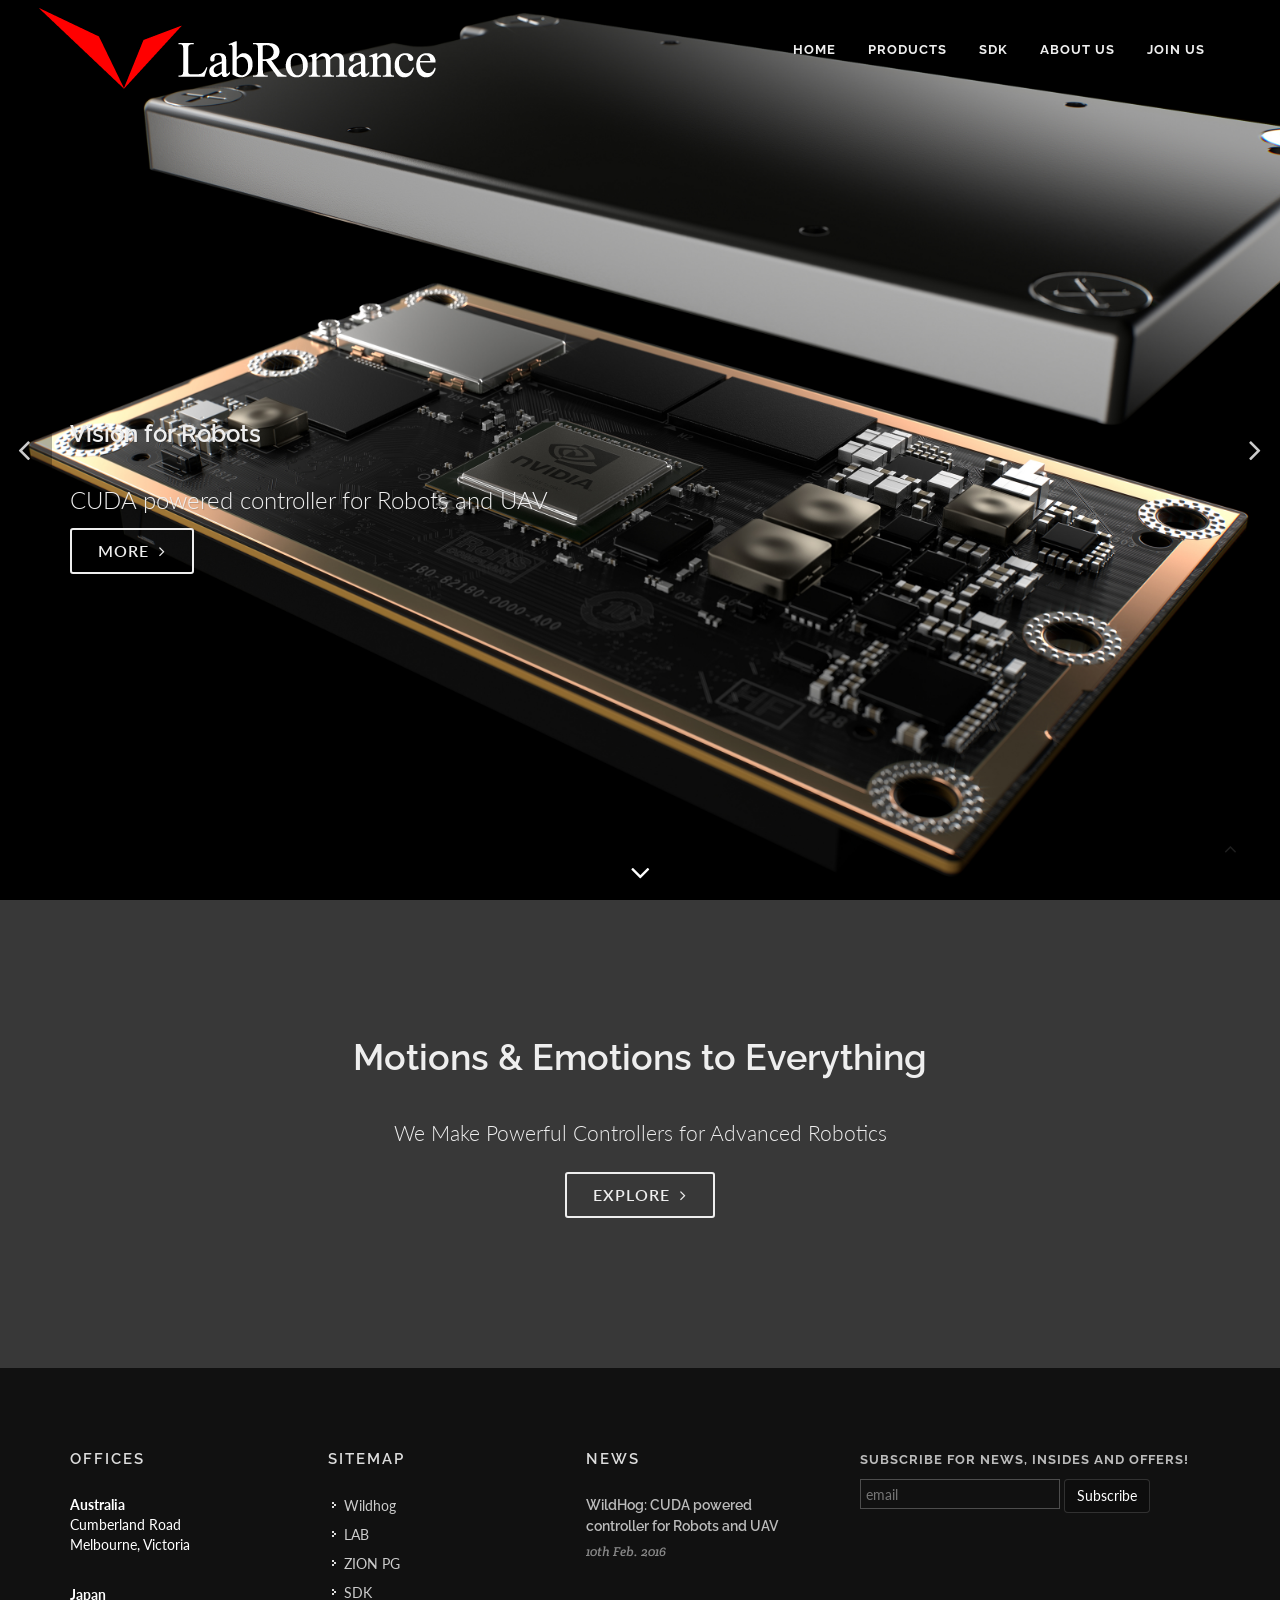
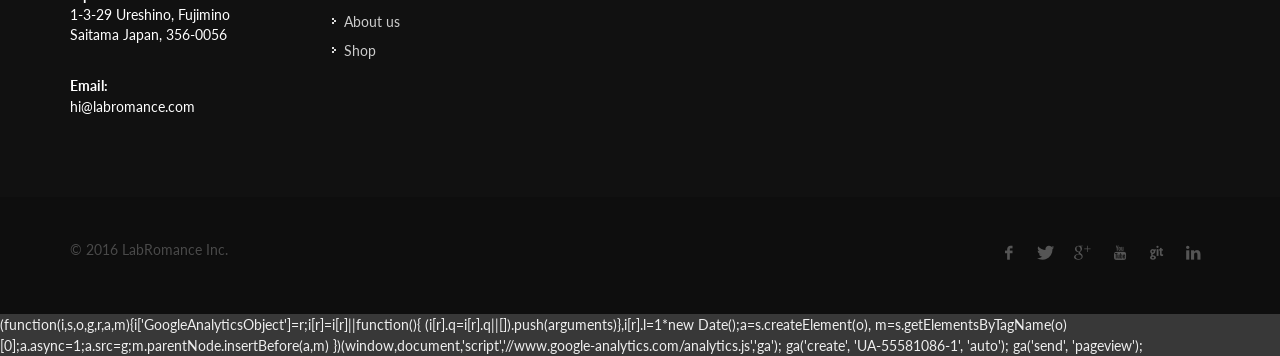
==== commit fa522a19: "Updated About us page" ====
--- a/HTML/index.html
+++ b/HTML/index.html
@@ -75,7 +75,7 @@
 							</li>
 							<li><a href="about.html"><div>About us</div></a>
 							</li>
-							<li><a href="shop.html"><div>Shop</div></a>
+							<li><a href="shop.html"><div>Join us</div></a>
 							</li>							
 						</ul>
 					</nav><!-- #primary-menu end -->
@@ -102,7 +102,7 @@
 					<div class="swiper-slide dark">
 						<div class="container clearfix">
 							<div class="slider-caption slider-caption-left">
-								<h3 data-caption-animate="fadeInUp">Image Segmentation in Real-Time</h3>
+								<h3 data-caption-animate="fadeInUp">Real-Time Segmentation</h3>
 								<p data-caption-animate="fadeInUp" data-caption-delay="100">SegNet running on Wildhog</p>
 								<p data-caption-animate="fadeInUp" data-caption-delay="100"><a href="#" class="button button-border button-white button-light button-large button-rounded tright nomargin"><span>more</span> <i class="icon-angle-right"></i></a></p>
 							</div>
@@ -257,22 +257,19 @@
 
 							<div class="widget clearfix">
 
-								<img src="images/logo-dark.png" alt="LabRomance" class="footer-logo">
-
-								<div style="background: url('images/world-map.png') no-repeat center center; background-size: 100%;">
+								<h4>Offices</h4>
+
 									<address>
-										<strong>Australia:</strong><br>
+										<strong>Australia</strong><br>
 										Cumberland Road<br>
 										Melbourne, Victoria<br>
 									</address>
 									<address>
 										<strong>Japan</strong><br>
-										2F enRoute Build.<br>
 										1-3-29 Ureshino, Fujimino<br>
 										Saitama Japan, 356-0056<br>
 									</address>
-									<strong>Email:</strong> hi@labromance.com
-								</div>
+									<strong>Email:</strong><br> hi@labromance.com
 
 							</div>
 
@@ -374,7 +371,7 @@
 				<div class="container clearfix">
 
 					<div class="col_half">
-						Copyrights &copy; 2016 LabRomance Inc.
+						&copy; 2016 LabRomance Inc.
 					</div>
 
 					<div class="col_half col_last tright">
@@ -431,7 +428,7 @@
 	<script type="text/javascript" src="js/functions.js"></script>
 
 	<!-- GA -->
-<script>
+<script_>
   (function(i,s,o,g,r,a,m){i['GoogleAnalyticsObject']=r;i[r]=i[r]||function(){
   (i[r].q=i[r].q||[]).push(arguments)},i[r].l=1*new Date();a=s.createElement(o),
   m=s.getElementsByTagName(o)[0];a.async=1;a.src=g;m.parentNode.insertBefore(a,m)
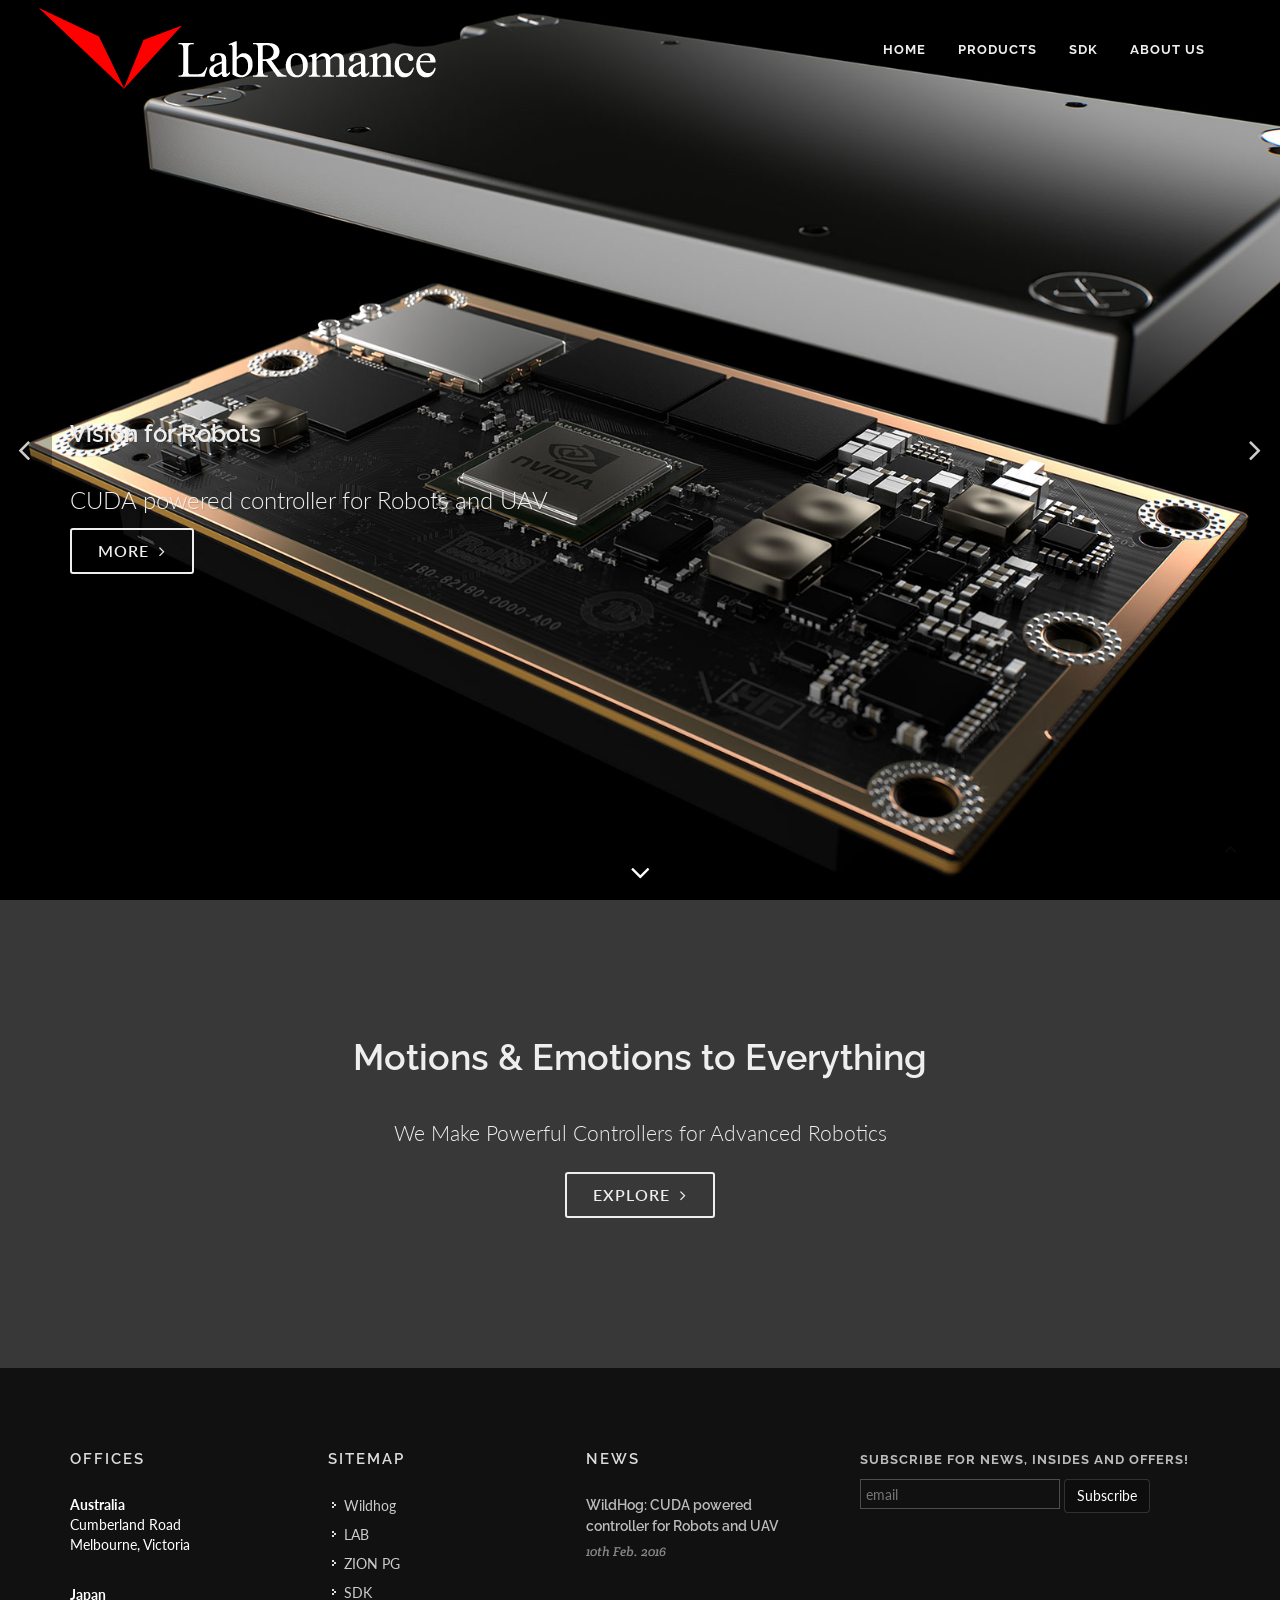
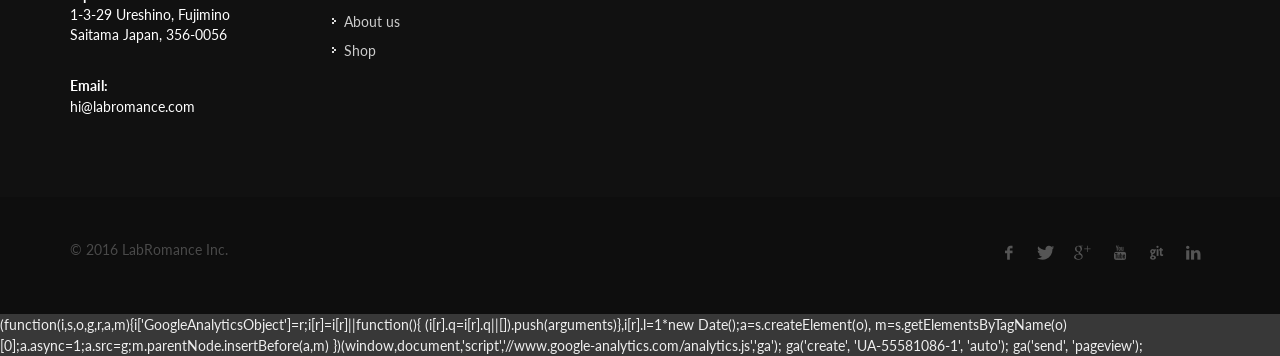
==== commit 1206691e: "Deleted duplicated backup files, and updated about page, added product page" ====
--- a/HTML/index.html
+++ b/HTML/index.html
@@ -28,6 +28,7 @@
 	<!-- Here goes your colors.css
 	============================================= -->
 	<link rel="stylesheet" href="css/colors.css" type="text/css" />
+	<link rel="stylesheet" href="css/fonts.css" type="text/css" />
 
 	<!-- External JavaScripts
 	============================================= -->
@@ -75,8 +76,6 @@
 							</li>
 							<li><a href="about.html"><div>About us</div></a>
 							</li>
-							<li><a href="shop.html"><div>Join us</div></a>
-							</li>							
 						</ul>
 					</nav><!-- #primary-menu end -->
 
--- a/HTML/style.css
+++ b/HTML/style.css
@@ -55,7 +55,7 @@
 body {
 	line-height: 1.5;
 	color: #555;
-	font-family: 'Lato', sans-serif;
+	font-family:'Lato',helvetica,arial,sans-serif;
 }
 
 a {
@@ -3287,7 +3287,7 @@
 #page-title.page-title-parallax {
 	background-color: transparent;
 	background-image: url('images/parallax/parallax-bg.jpg');
-	background-attachment: fixed;
+	background-attachment:fixed;
 	background-position: 50% 0;
 	background-repeat: no-repeat;
 }
--- a/HTML/css/fonts.css
+++ b/HTML/css/fonts.css
@@ -0,0 +1,200 @@
+/* ----------------------------------------------------------------
+    Fonts
+
+    Replace your Fonts as necessary
+-----------------------------------------------------------------*/
+
+
+
+body,
+small,
+#primary-menu ul ul a,
+.wp-caption,
+.feature-box.fbox-center.fbox-italic p,
+.skills li .progress-percent .counter,
+.nav-tree ul ul a,
+.font-body { font-family: 'Lato', sans-serif; }
+
+h1,
+h2,
+h3,
+h4,
+h5,
+h6,
+#logo,
+#primary-menu ul li a,
+#primary-menu ul li .mega-menu-content.style-2 > ul > li.mega-menu-title > a,
+#top-search form input,
+.entry-link,
+.entry.entry-date-section span,
+.button.button-desc,
+.counter,
+label,
+.nav-tree li a,
+.wedding-head .first-name,
+.wedding-head .last-name,
+.font-primary { font-family: 'Raleway', sans-serif; }
+
+.entry-meta li,
+.entry-link span,
+.entry blockquote p,
+.more-link,
+.comment-content .comment-author span,
+.button.button-desc span,
+.testi-content p,
+.team-title span,
+.before-heading,
+.wedding-head .first-name span,
+.wedding-head .last-name span,
+.font-secondary { font-family: 'Crete Round', serif; }
+
+
+/* ----------------------------------------------------------------
+    You can change your Font Specific Settings here
+-----------------------------------------------------------------*/
+
+
+body { line-height: 1.5; }
+
+h1,
+h2,
+h3,
+h4,
+h5,
+h6 {
+    font-weight: 600;
+    line-height: 1.5;
+}
+
+#logo {
+    font-size: 36px;
+    line-height: 100%;
+}
+
+#primary-menu ul li a {
+    font-weight: bold;
+    font-size: 13px;
+    letter-spacing: 1px;
+    text-transform: uppercase;
+}
+
+#primary-menu ul ul a {
+    font-size: 12px;
+    font-weight: 600;
+    letter-spacing: 0;
+}
+
+#primary-menu ul li .mega-menu-content.style-2 > ul > li.mega-menu-title > a {
+    font-size: 13px;
+    font-weight: bold;
+    letter-spacing: 1px;
+    text-transform: uppercase !important;
+    line-height: 1.3 !important;
+}
+
+#top-search form input {
+    font-size: 32px;
+    font-weight: 700;
+    letter-spacing: 2px;
+}
+
+.entry-meta li {
+    font-size: 13px;
+    line-height: 14px;
+    font-style: italic;
+}
+
+.entry-link {
+    text-transform: uppercase;
+    letter-spacing: 1px;
+    font-size: 24px;
+    font-weight: 700;
+}
+
+.entry-link span {
+    font-style: italic;
+    font-weight: normal;
+    text-transform: none;
+    letter-spacing: 0;
+    font-size: 14px;
+}
+
+.entry blockquote p {
+    font-weight: 400;
+    font-style: italic;
+}
+
+.entry.entry-date-section span {
+    font-size: 18px;
+    font-weight: bold;
+    letter-spacing: 1px;
+    text-transform: uppercase;
+}
+
+.more-link { font-style: italic; }
+
+.comment-content .comment-author span {
+    font-size: 12px;
+    font-weight: normal;
+    font-style: italic;
+}
+
+.wp-caption { font-style: italic; }
+
+.button.button-desc {
+    font-size: 22px;
+    line-height: 1;
+}
+
+.button.button-desc span {
+    font-size: 14px;
+    font-weight: 400;
+    letter-spacing: 1px;
+    font-style: italic;
+    text-transform: none;
+}
+
+.feature-box.fbox-center.fbox-italic p { font-style: italic; }
+
+.testi-content p { font-style: italic; }
+
+.team-title span {
+    font-weight: 400;
+    font-style: italic;
+    font-size: 15px;
+}
+
+.counter {
+    font-size: 42px;
+    font-weight: 600;
+}
+
+.skills li .progress-percent .counter { font-weight: 400; }
+
+label {
+    font-size: 13px;
+    font-weight: 700;
+    text-transform: uppercase;
+    letter-spacing: 1px;
+}
+
+.before-heading {
+    font-size: 16px;
+    font-style: italic;
+    font-weight: 400;
+}
+
+.wedding-head .first-name,
+.wedding-head .last-name {
+    font-weight: bold;
+    text-transform: uppercase;
+    letter-spacing: 2px;
+}
+
+.wedding-head .first-name span,
+.wedding-head .last-name span {
+    font-size: 56px;
+    font-weight: 400;
+    font-style: italic;
+    text-transform: none;
+}
